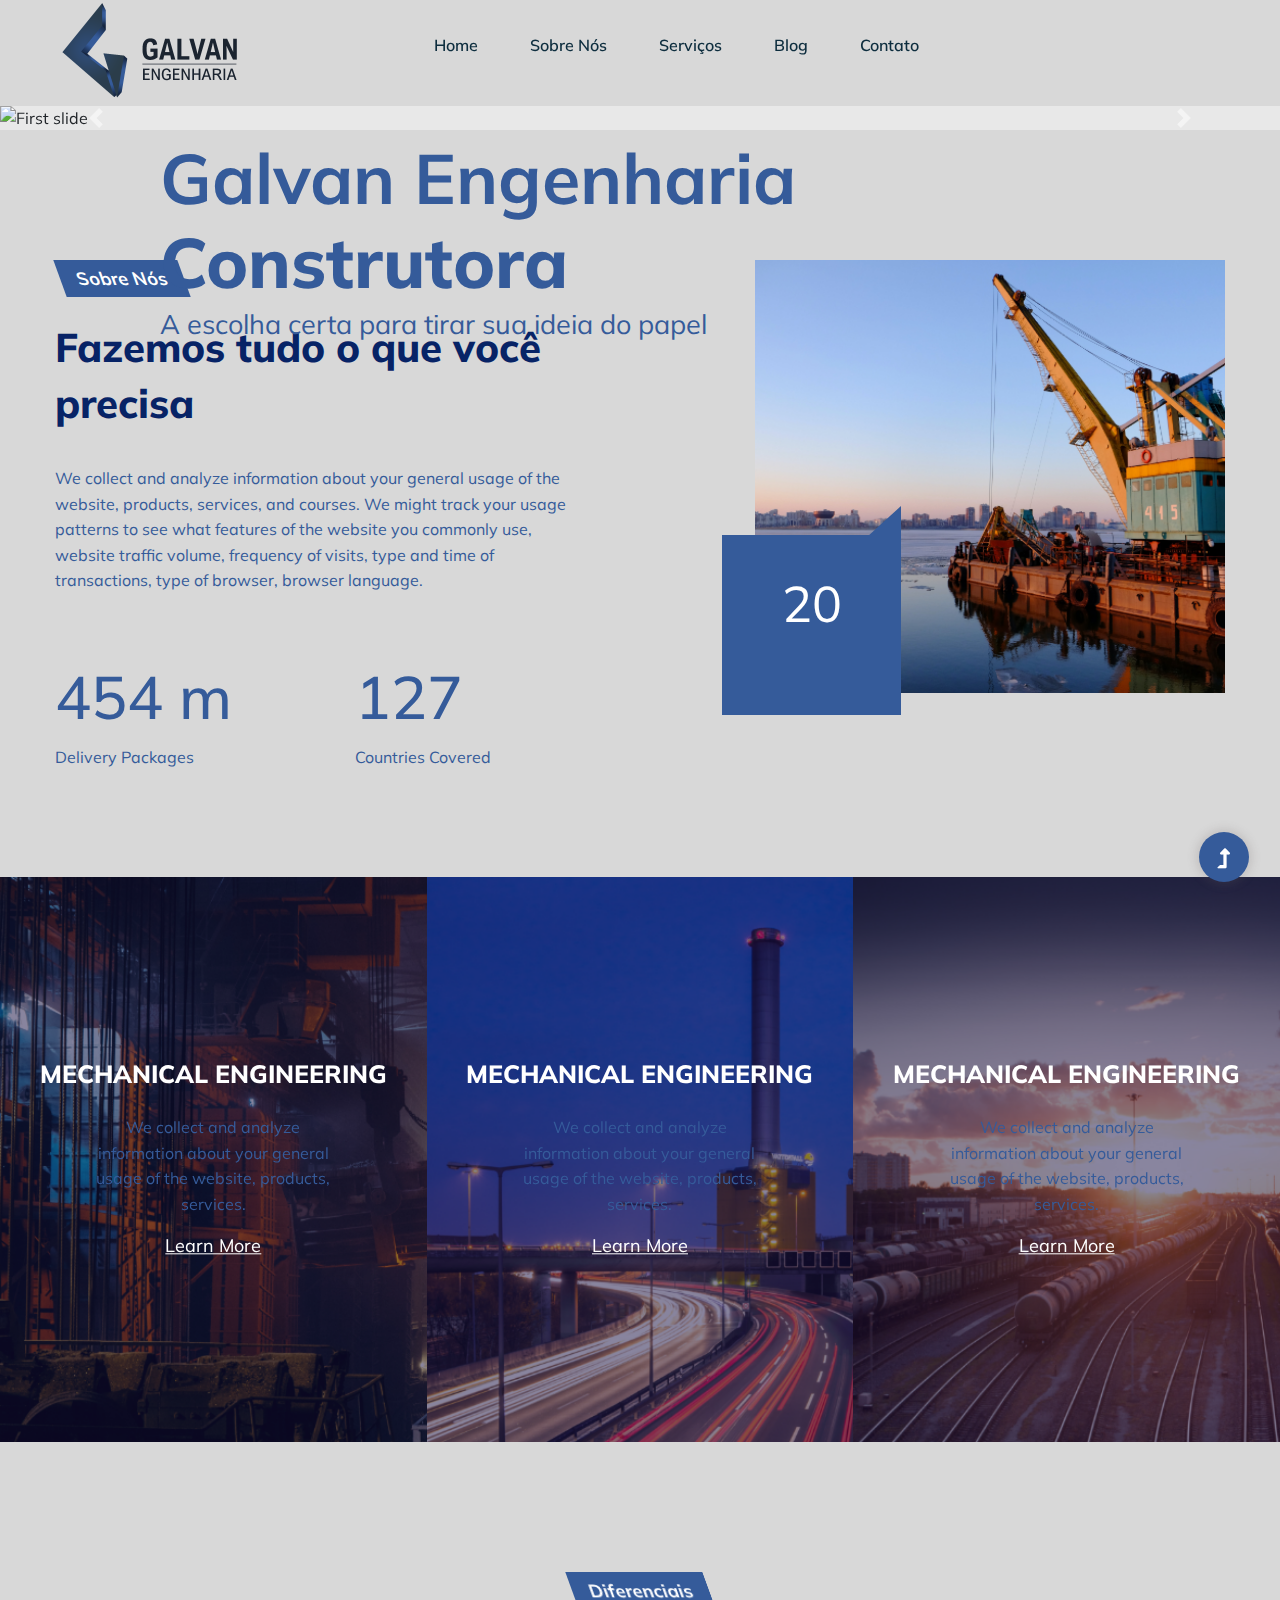
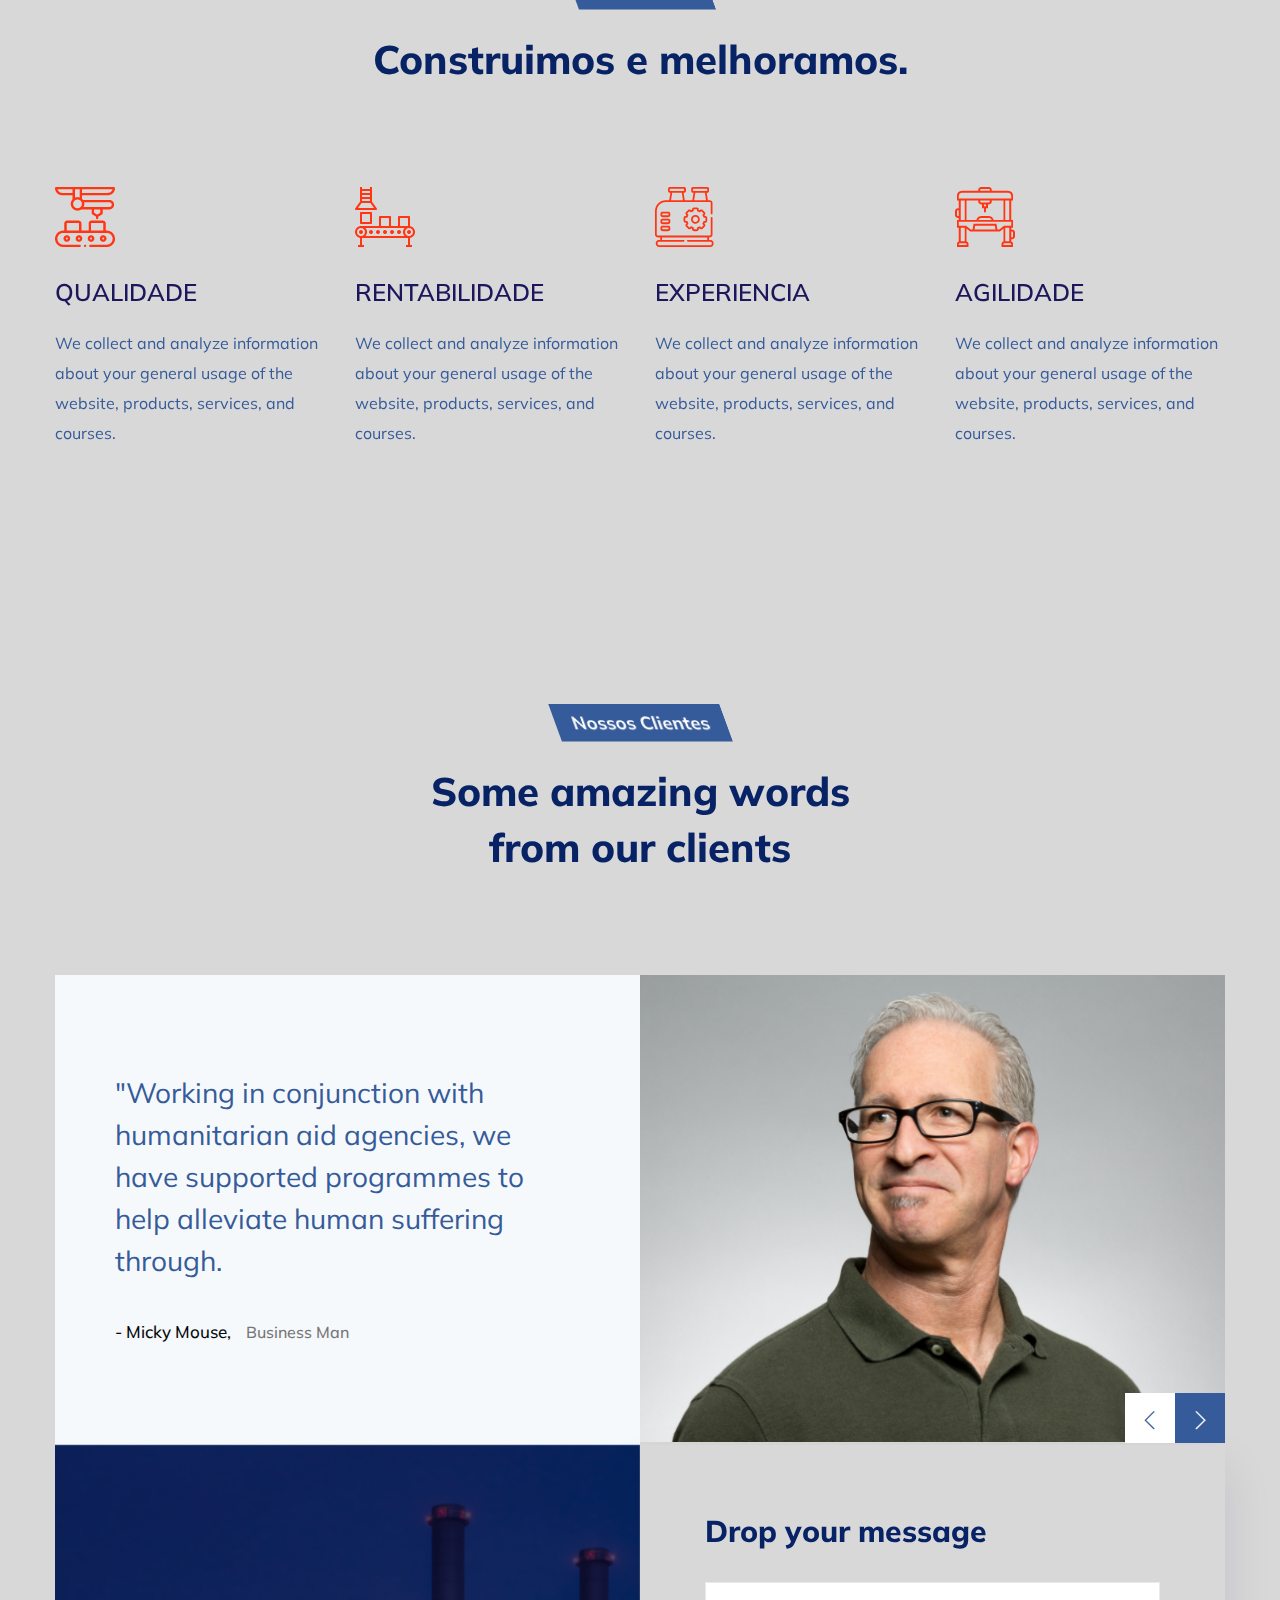
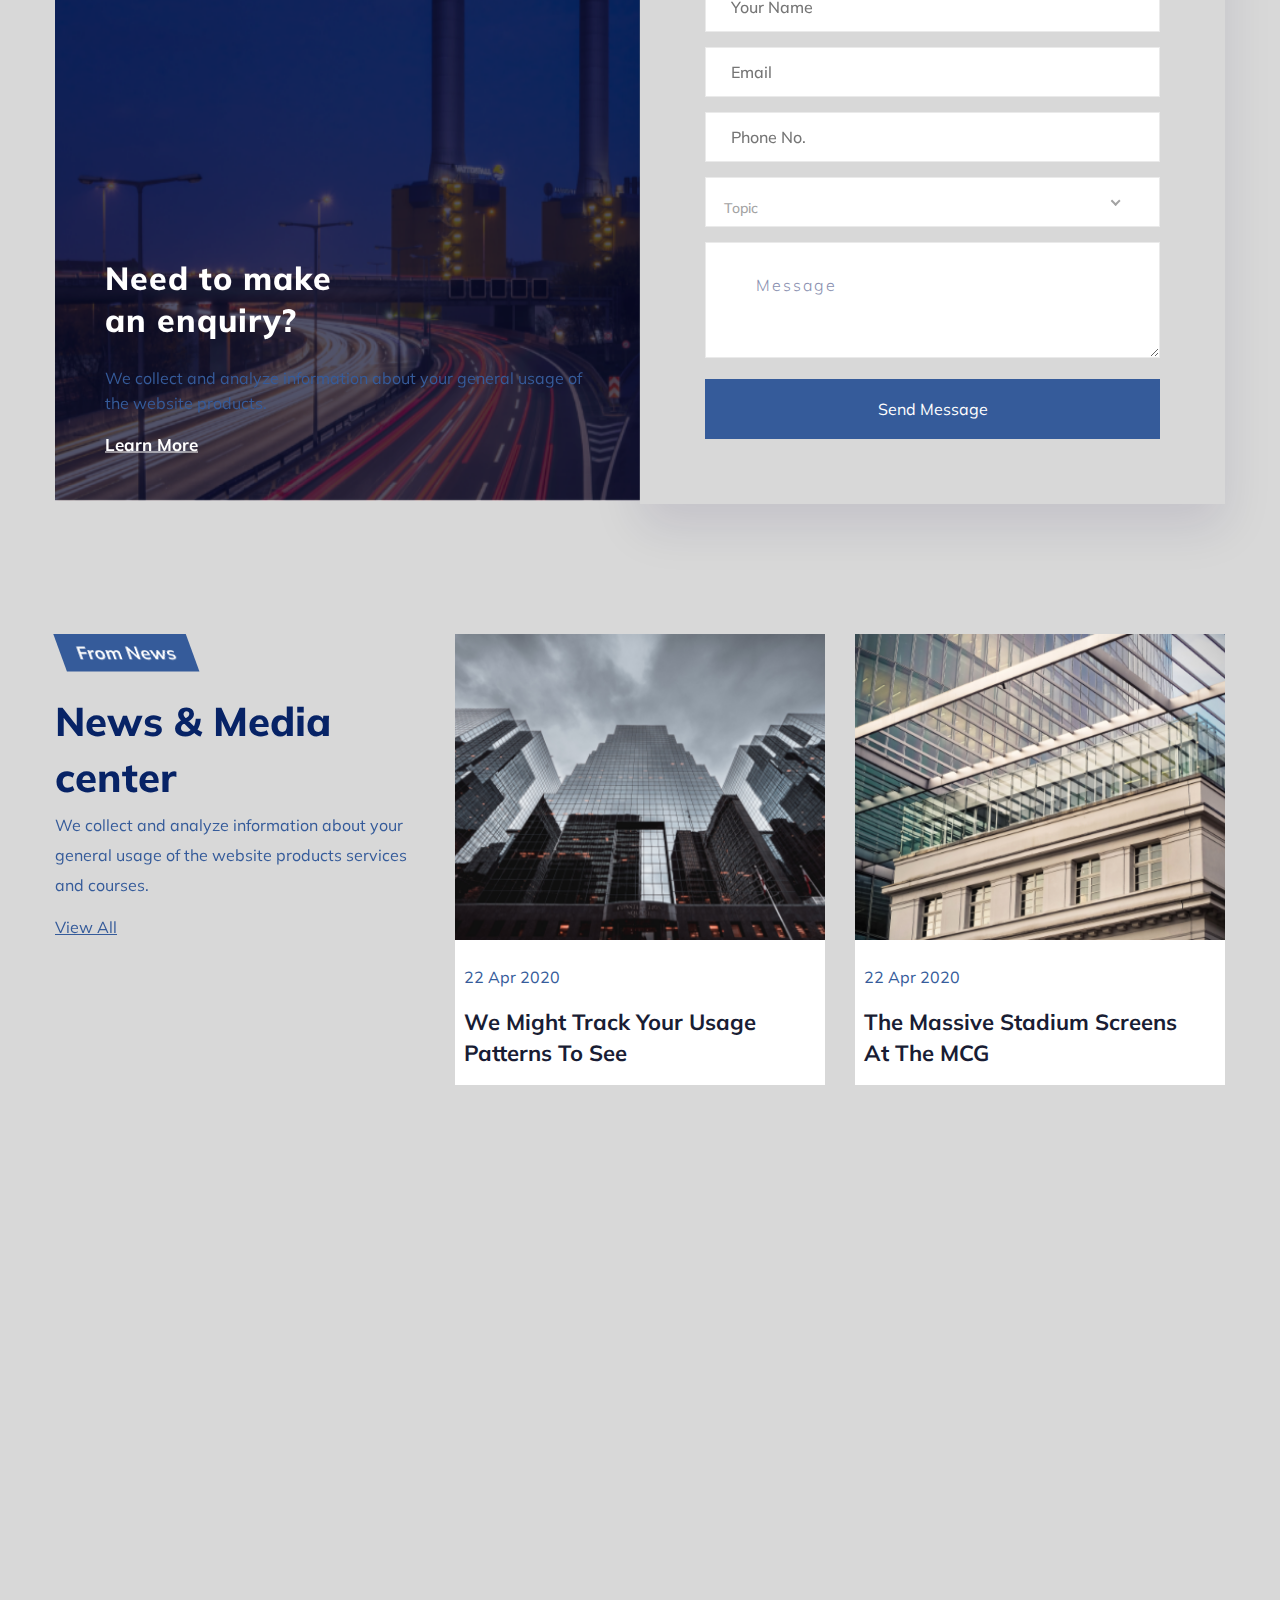
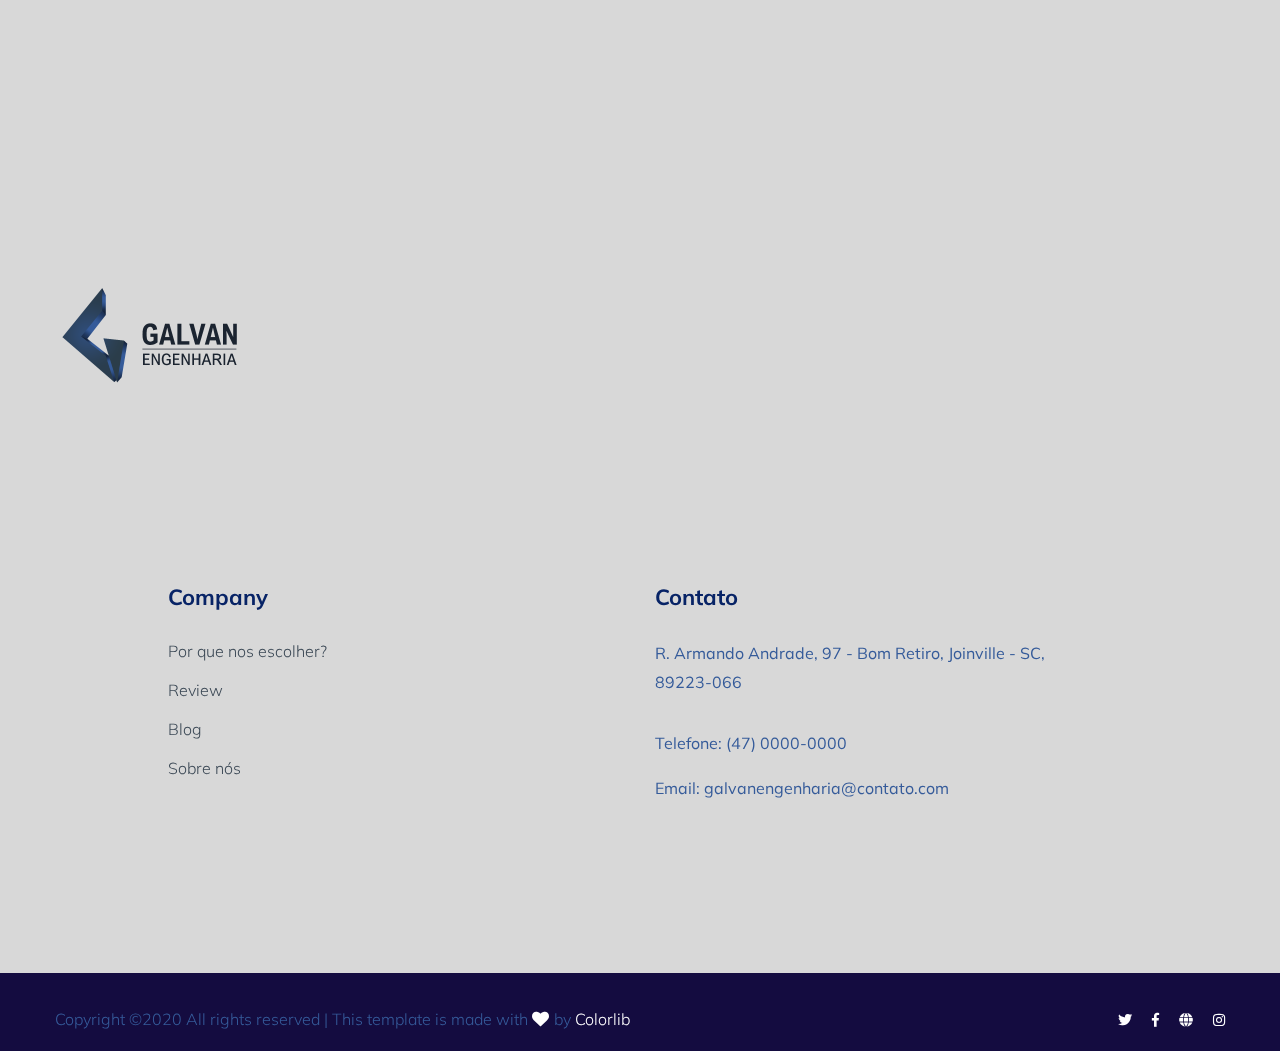
==== index.html @ 01787cfe "first commit" ====
<!doctype html>
<html class="no-js" lang="zxx">

<head>
    <meta charset="utf-8">
    <meta http-equiv="x-ua-compatible" content="ie=edge">
    <title>Industrial | Teamplate</title>
    <meta name="description" content="">
    <meta name="viewport" content="width=device-width, initial-scale=1">
    <link rel="manifest" href="site.webmanifest">
    <link rel="shortcut icon" type="image/x-icon" href="assets/img/favicon.ico">

    <!-- CSS here -->
    <link rel="stylesheet" href="assets/css/bootstrap.min.css">
    <link rel="stylesheet" href="assets/css/owl.carousel.min.css">
    <link rel="stylesheet" href="assets/css/slicknav.css">
    <link rel="stylesheet" href="assets/css/flaticon.css">
    <link rel="stylesheet" href="assets/css/progressbar_barfiller.css">
    <link rel="stylesheet" href="assets/css/gijgo.css">
    <link rel="stylesheet" href="assets/css/animate.min.css">
    <link rel="stylesheet" href="assets/css/animated-headline.css">
    <link rel="stylesheet" href="assets/css/magnific-popup.css">
    <link rel="stylesheet" href="assets/css/fontawesome-all.min.css">
    <link rel="stylesheet" href="assets/css/themify-icons.css">
    <link rel="stylesheet" href="assets/css/slick.css">
    <link rel="stylesheet" href="assets/css/nice-select.css">
    <link rel="stylesheet" href="assets/css/style.css">
    <link rel="stylesheet" href="assets/css/meuCss.css">
</head>

<body>
    <!-- ? Preloader Start -->
    <div id="preloader-active">
        <div class="preloader d-flex align-items-center justify-content-center">
            <div class="preloader-inner position-relative">
                <div class="preloader-circle"></div>
                <div class="preloader-img pere-text">
                    <img src="assets/img/logo/loder.png" alt="">
                </div>
            </div>
        </div>
    </div>
    <!-- Preloader Start -->
    <header>
        <!-- Header Start -->
        <div class="header-area">
            <div class="main-header">
                <!-- <div class="header-top d-none d-lg-block">
                    <div class="container">
                        <div class="col-xl-12">
                            <div class="row d-flex justify-content-between align-items-center">
                                <div class="header-info-left">
                                    <ul>     
                                        <li><i class="fas fa-phone"></i> +880 278 367 367</li>
                                        <li><i class="far fa-envelope"></i>brexitsupport@gmail.com</li>
                                    </ul>
                                </div>
                                <div class="header-info-right">
                                    <a href="#" class="btn">Free Quote <i class="ti-arrow-right"></i></a>
                                </div>
                            </div>
                        </div>
                    </div>
                </div> -->
                <div class="header-bottom header-sticky cinza">
                    <div class="container">
                        <div class="row">
                            <!-- Logo -->
                            <div class="col-xl-2 col-lg-2">
                                <div class="logo">
                                    <a href="index.html"><img src="assets/img/logo-galvan/logo-galvan.png" alt=""></a>
                                </div>
                            </div>
                            <div class="col-xl-9 col-lg-8">
                                <div class="menu-wrapper d-flex align-items-center justify-content-center">
                                    <!-- Main-menu -->
                                    <div class="main-menu d-none d-lg-block">
                                        <nav>
                                            <ul id="navigation">
                                                <li><a href="#">Home</a></li>
                                                <li><a href="#sobre-nos">Sobre nós</a></li>
                                                <li><a href="#servicos">Serviços</a></li>
                                                <!-- <li><a href="project.html">Projetos</a></li> -->
                                                <li><a href="#">Blog</a></li>
                                                <li><a href="#contato">Contato</a></li>
                                            </ul>
                                        </nav>
                                    </div>
                                </div>
                            </div>

                            <!-- Mobile Menu -->
                            <div class="col-12">
                                <div class="mobile_menu d-block d-lg-none"></div>
                            </div>
                        </div>
                    </div>
                </div>
            </div>
        </div>
        <!-- Header End -->
    </header>
    <main id="home">

        <div class="d-flex justify-content-center h-100">

            <div class="galvan w-75 mt-5">
                <div class="hero__caption w-100 letras" id="seletor">
                    <h1 data-animation="fadeInLeft" data-delay="0.2s">Galvan engenharia <span>Construtora</span></h1>
                    <p data-animation="fadeInLeft" data-delay="0.4s">A escolha certa para tirar sua ideia do papel</p>
                </div>     
            </div>

        </div>

        <div id="carouselExampleFade" class="carousel slide carousel-fade h-100" data-ride="carousel">
            <div class="carousel-inner">
                <div class="carousel-item active">
                    <img class="d-block w-100 mx-100" src="https://mdbootstrap.com/img/Photos/Slides/img%20(15).jpg"
                        alt="First slide">
                </div>
                <div class="carousel-item">
                    <img class="d-block w-100 mx-100" src="https://mdbootstrap.com/img/Photos/Slides/img%20(16).jpg"
                        alt="Second slide">
                </div>
                <div class="carousel-item">
                    <img class="d-block w-100 mx-100" src="https://mdbootstrap.com/img/Photos/Slides/img%20(17).jpg"
                        alt="Third slide">
                </div>
            </div>
            <a class="carousel-control-prev" href="#carouselExampleFade" role="button" data-slide="prev">
                <span class="carousel-control-prev-icon" aria-hidden="true"></span>
                <span class="sr-only">Previous</span>
            </a>
            <a class="carousel-control-next" href="#carouselExampleFade" role="button" data-slide="next">
                <span class="carousel-control-next-icon" aria-hidden="true"></span>
                <span class="sr-only">Next</span>
            </a>
        </div>
        <!-- <div class="single-slider slider-height d-flex align-items-center galvan"> -->

        <!-- </div> -->
        <!-- slider Area End-->
        <!--? About 1 Start-->
        <section id="sobre-nos" class="about-low-area section-padding40">
            <div class="container">
                <div class="row justify-content-between">
                    <div class="col-xl-6 col-lg-6 col-md-10">
                        <div class="about-caption mb-50">
                            <!-- Section Tittle -->
                            <div class="section-tittle mb-35">
                                <span class="element">Sobre nós</span>
                                <h2>Fazemos tudo o que você precisa</h2>
                            </div>
                            <p>We collect and analyze information about your general usage of the website, products,
                                services, and courses. We might track your usage patterns to see what features of the
                                website you commonly use, website traffic volume, frequency of visits, type and time of
                                transactions, type of browser, browser language.</p>
                        </div>
                        <div class="row">
                            <div class="col-xl-6 col-lg-6 col-md-6 col-sm-6">
                                <div class="experience">
                                    <span>454 m</span>
                                    <p>Delivery Packages</p>
                                </div>
                            </div>
                            <div class="col-xl-6 col-lg-6 col-md-6 col-sm-6">
                                <div class="experience">
                                    <span>127</span>
                                    <p>Countries Covered</p>
                                </div>
                            </div>
                        </div>
                    </div>
                    <div class="col-xl-5 col-lg-6 col-md-9 offset-md-1 offset-sm-1">
                        <div class="about-right-cap">
                            <div class="about-right-img">
                                <img src="assets/img/gallery/about1.png" alt="">
                            </div>
                            <div class="img-cap">
                                <span>20</span>
                                <p>Years of experience</p>
                            </div>
                        </div>
                    </div>
                </div>
            </div>
        </section>
        <!-- About  End-->
        <!--? Gallery Area Start -->
        <div id="servicos" class="gallery-area">
            <div class="container-fluid p-0 fix">
                <div class="row no-gutters">
                    <div class="col-xl-4 col-lg-4 col-md-6">
                        <div class="single-gallery text-center">
                            <div class="gallery-img" style="background-image: url(assets/img/gallery/gallery1.png);">
                            </div>
                            <div class="thumb-content-box">
                                <div class="thumb-content">
                                    <h3>Mechanical Engineering</h3>
                                    <p>We collect and analyze information about your general usage of the website,
                                        products, services.</p>
                                    <a href="services.html">Learn More</a>
                                </div>
                            </div>
                        </div>
                    </div>
                    <div class="col-xl-4 col-lg-4 col-md-6">
                        <div class="single-gallery no-margin text-center">
                            <div class="gallery-img" style="background-image: url(assets/img/gallery/gallery2.png);">
                            </div>
                            <div class="thumb-content-box">
                                <div class="thumb-content">
                                    <h3>Mechanical Engineering</h3>
                                    <p>We collect and analyze information about your general usage of the website,
                                        products, services.</p>
                                    <a href="services.html">Learn More</a>
                                </div>
                            </div>
                        </div>
                    </div>
                    <div class="col-xl-4 col-lg-4 col-md-6">
                        <div class="single-gallery text-center">
                            <div class="gallery-img" style="background-image: url(assets/img/gallery/gallery3.png);">
                            </div>
                            <div class="thumb-content-box">
                                <div class="thumb-content">
                                    <h3>Mechanical Engineering</h3>
                                    <p>We collect and analyze information about your general usage of the website,
                                        products, services.</p>
                                    <a href="services.html">Learn More</a>
                                </div>
                            </div>
                        </div>
                    </div>
                </div>
            </div>
        </div>
        <!-- Gallery Area End -->
        <!--? Categories Area Start -->
        <div class="categories-area section-padding40 gray-bg cinza">
            <div class="container">
                <div class="row justify-content-center">
                    <div class="col-xl-7 col-lg-8">
                        <div class="section-tittle text-center mb-100">
                            <span class="element">Diferenciais</span>
                            <h2>Construimos e melhoramos.</h2>
                        </div>
                    </div>
                </div>
                <div class="row">
                    <div class="col-lg-3 col-md-6 col-sm-6">
                        <div class="single-cat">
                            <div class="cat-icon">
                                <img src="assets/img/gallery/icon1.png" alt="">
                            </div>
                            <div class="cat-cap">
                                <h5><a href="services.html">Qualidade</a></h5>
                                <p>We collect and analyze information about your general usage of the website, products,
                                    services, and courses.</p>
                            </div>
                        </div>
                    </div>
                    <div class="col-lg-3 col-md-6 col-sm-6">
                        <div class="single-cat">
                            <div class="cat-icon">
                                <img src="assets/img/gallery/icon2.png" alt="">
                            </div>
                            <div class="cat-cap">
                                <h5><a href="services.html">Rentabilidade</a></h5>
                                <p>We collect and analyze information about your general usage of the website, products,
                                    services, and courses.</p>
                            </div>
                        </div>
                    </div>
                    <div class="col-lg-3 col-md-6 col-sm-6">
                        <div class="single-cat">
                            <div class="cat-icon">
                                <img src="assets/img/gallery/icon3.png" alt="">
                            </div>
                            <div class="cat-cap">
                                <h5><a href="services.html">Experiencia</a></h5>
                                <p>We collect and analyze information about your general usage of the website, products,
                                    services, and courses.</p>
                            </div>
                        </div>
                    </div>
                    <div class="col-lg-3 col-md-6 col-sm-6">
                        <div class="single-cat">
                            <div class="cat-icon">
                                <img src="assets/img/gallery/icon4.png" alt="">
                            </div>
                            <div class="cat-cap">
                                <h5><a href="services.html">Agilidade</a></h5>
                                <p>We collect and analyze information about your general usage of the website, products,
                                    services, and courses.</p>
                            </div>
                        </div>
                    </div>
                </div>
            </div>
        </div>
        <!-- cat End -->
        <!-- Services Area start -->

        <!-- Services Area End -->
        <!-- Want To work -->

        <!-- Want To work End -->
        <!-- Contact form Start -->
        <div class="contact-form testimonial-area section-padding40 mb-40">
            <div class="container">
                <!-- Section Tittle -->
                <div class="row justify-content-center">
                    <div class="col-xl-5 col-lg-6 col-md-8 col-sm-10">
                        <div class="section-tittle text-center mb-100">
                            <span class="element">Nossos clientes</span>
                            <h2>Some amazing words from our clients</h2>
                        </div>
                    </div>
                </div>
                <div class="row no-gutters">
                    <div class="col-lg-6 col-md-12">
                        <!-- Testimonial Start -->
                        <div class="h1-testimonial-active">
                            <!-- Single Testimonial -->
                            <div class="single-testimonial">
                                <div class="testimonial-caption">
                                    <p>"Working in conjunction with humanitarian aid agencies, we have supported
                                        programmes to help alleviate human suffering through.</p>
                                    <div class="rattiong-caption">
                                        <span>- Micky Mouse,<span>Business Man</span> </span>
                                    </div>
                                </div>
                            </div>
                            <!-- Single Testimonial -->
                            <div class="single-testimonial">
                                <div class="testimonial-caption">
                                    <p>"Working in conjunction with humanitarian aid agencies, we have supported
                                        programmes to help alleviate human suffering through.</p>
                                    <div class="rattiong-caption">
                                        <span>- Micky Mouse,<span>Business Man</span> </span>
                                    </div>
                                </div>
                            </div>
                        </div>
                    </div>
                    <div class="col-lg-6 col-md-12">
                        <!-- slider -->
                        <div class="single-man-slider">
                            <div class="man-slider-active">
                                <div class="single-mam-img">
                                    <img src="assets/img/gallery/man1.png" alt="">
                                </div>
                                <div class="single-mam-img">
                                    <img src="assets/img/gallery/man1.png" alt="">
                                </div>
                                <div class="single-mam-img">
                                    <img src="assets/img/gallery/man1.png" alt="">
                                </div>
                                <div class="single-mam-img">
                                    <img src="assets/img/gallery/man1.png" alt="">
                                </div>
                            </div>
                        </div>
                    </div>
                    <div class="col-lg-6 col-md-12">
                        <!-- galary -->
                        <div class="single-gallery">
                            <div class="gallery-img" style="background-image: url(assets/img/gallery/gallery2.png);">
                            </div>
                            <div class="thumb-content-box">
                                <div class="thumb-content">
                                    <h3><a href="#">Need to make<br> an enquiry?</a></h3>
                                    <p>We collect and analyze information about your general usage of the website
                                        products.</p>
                                    <a href="services.html">Learn More</a>
                                </div>
                            </div>
                        </div>
                    </div>
                    <div class="col-lg-6 col-md-12">
                        <!-- contact-form -->
                        <div class="form-wrapper">
                            <div class="row ">
                                <div class="col-xl-12">
                                    <div class="section-tittle section-tittle2 mb-30">
                                        <h2>Drop your message</h2>
                                    </div>
                                </div>
                            </div>
                            <form id="contact-form" action="#" method="POST">
                                <div class="row">
                                    <div class="col-lg-12 col-md-6">
                                        <div class="form-box user-icon mb-15">
                                            <input type="text" name="name" placeholder="Your Name">
                                        </div>
                                    </div>
                                    <div class="col-lg-12 col-md-6">
                                        <div class="form-box email-icon mb-15">
                                            <input type="text" name="email" placeholder="Email">
                                        </div>
                                    </div>
                                    <div class="col-lg-12 col-md-6">
                                        <div class="form-box email-icon mb-15">
                                            <input type="text" name="email" placeholder="Phone no.">
                                        </div>
                                    </div>
                                    <div class="col-lg-12 col-md-6 mb-15">
                                        <div class="select-itms">
                                            <select name="select" id="select2">
                                                <option value="">Topic</option>
                                                <option value="">Topic one</option>
                                                <option value="">Topic Two</option>
                                                <option value="">Topic Three</option>
                                            </select>
                                        </div>
                                    </div>
                                    <div class="col-lg-12">
                                        <div class="form-box message-icon mb-15">
                                            <textarea name="message" id="message" placeholder="Message"></textarea>
                                        </div>
                                        <div class="submit-info">
                                            <button class="submit-btn2" type="submit">Send Message</button>
                                        </div>
                                    </div>
                                </div>
                            </form>
                        </div>
                    </div>
                </div>
            </div>
        </div>
        <!-- Contact form End -->
        <!--? Blog Area Start -->
        <section class="home-blog-area pb-bottom">
            <div class="container">
                <div class="row">
                    <div class="col-lg-4 col-md-6">
                        <div class="section-tittle mb-100">
                            <span class="element">From News</span>
                            <h2>News & Media center</h2>
                            <p>We collect and analyze information about your general usage of the website products
                                services and courses.</p>
                            <a href="blog_details.html" class="all-btn">View All</a>
                        </div>
                    </div>
                    <div class="col-lg-4 col-md-6">
                        <div class="home-blog-single mb-30">
                            <div class="blog-img-cap">
                                <div class="blog-img">
                                    <img src="assets/img/gallery/home-blog1.png" alt="">
                                </div>
                                <div class="blog-cap">
                                    <p>22 Apr 2020</p>
                                    <h3><a href="blog_details.html">We might track your usage patterns to see</a></h3>
                                </div>
                            </div>
                        </div>
                    </div>
                    <div class="col-lg-4 col-md-6">
                        <div class="home-blog-single mb-30">
                            <div class="blog-img-cap">
                                <div class="blog-img">
                                    <img src="assets/img/gallery/home-blog2.png" alt="">
                                </div>
                                <div class="blog-cap">
                                    <p>22 Apr 2020</p>
                                    <h3><a href="blog_details.html">The massive stadium screens at the MCG</a></h3>
                                </div>
                            </div>
                        </div>
                    </div>
                </div>
            </div>
        </section>
        <!-- Blog Area End -->
        <!--?  Map Area start  -->
        <section id="contato" class="Map-area">
            <div class="d-none d-sm-block">
                <iframe
                    src="https://www.google.com/maps/embed?pb=!1m14!1m8!1m3!1d14311.949148937918!2d-48.846304!3d-26.262076!3m2!1i1024!2i768!4f13.1!3m3!1m2!1s0x0%3A0x79b31d12daca6e62!2sGalvan%20Engenharia!5e0!3m2!1spt-BR!2sbr!4v1598886171632!5m2!1spt-BR!2sbr"
                    width="100%" height="600" frameborder="0" style="border:0;" allowfullscreen="" aria-hidden="false"
                    tabindex="0"></iframe>
            </div>
        </section>
        <!-- Map Area End -->
        <!-- Want To work 2-->
        <section class="wantToWork-area">
            <div class="container">
                <div class="wants-wrapper w-padding3">
                    <div class="row align-items-center justify-content-between">
                        <div class="col-xl-3 col-lg-3 col-md-3">
                            <div class="wantToWork-caption wantToWork-caption2">
                                <div class="logo">
                                    <img src="assets/img/logo-galvan/logo-galvan.png" alt="">
                                </div>
                            </div>
                        </div>
                    </div>
                </div>
            </div>
        </section>
        <!-- Want To work End 2-->
    </main>
    <footer>
        <!-- Footer Start-->
        <div class="footer-area footer-padding cinza">
            <div class="container">
                <div class="row d-flex justify-content-center mx-auto">
                    <div class="col-5">
                        <div class="single-footer-caption mb-50">
                            <div class="footer-tittle">
                                <h4>Company</h4>
                                <ul>
                                    <li><a href="#sobre-nos">Por que nos escolher?</a></li>
                                    <li><a href="#">Review</a></li>
                                    <li><a href="#">Blog</a></li>
                                    <li><a href="#sobre-nos">Sobre nós</a></li>
                                </ul>
                            </div>
                        </div>
                    </div>
                    <div class="col-5">
                        <div class="single-footer-caption mb-50">
                            <div class="footer-tittle">
                                <h4>Contato</h4>
                                <div class="footer-pera">
                                    <p class="info1">R. Armando Andrade, 97 - Bom Retiro, Joinville - SC, 89223-066</p>
                                </div>
                            </div>
                            <div class="footer-number">
                                <p>Telefone: (47) 0000-0000</p>
                                <p>Email: galvanengenharia@contato.com</p>
                            </div>
                        </div>
                    </div>

                </div>
            </div>
        </div>
        <!-- footer-bottom area -->
        <div class="footer-bottom-area">
            <div class="container">
                <div class="footer-border">
                    <div class="row d-flex justify-content-between align-items-center">
                        <div class="col-xl-9 col-lg-8">
                            <div class="footer-copy-right">
                                <!-- Link back to Colorlib can't be removed. Template is licensed under CC BY 3.0. -->
                                </p>
                                <p>Copyright ©2020 All rights reserved | This template is made with <i
                                        class="fa fa-heart" aria-hidden="true"></i> by <a href="https://colorlib.com/"
                                        target="_blank">Colorlib</a></p>
                            </div>
                        </div>
                        <div class="col-xl-3 col-lg-4">
                            <!-- Footer Social -->
                            <div class="footer-social f-right">
                                <a href="#"><i class="fab fa-twitter"></i></a>
                                <a href="https://bit.ly/sai4ull"><i class="fab fa-facebook-f"></i></a>
                                <a href="#"><i class="fas fa-globe"></i></a>
                                <a href="#"><i class="fab fa-instagram"></i></a>
                            </div>
                        </div>
                    </div>
                </div>
            </div>
        </div>
        <!-- Footer End-->
    </footer>
    <!--? Search model Begin -->
    <div class="search-model-box">
        <div class="h-100 d-flex align-items-center justify-content-center">
            <div class="search-close-btn">+</div>
            <form class="search-model-form">
                <input type="text" id="search-input" placeholder="Searching key.....">
            </form>
        </div>
    </div>
    <!-- Search model end -->
    <!-- Scroll Up -->
    <div id="back-top">
        <a title="Go to Top" href="#"> <i class="fas fa-level-up-alt"></i></a>
    </div>

    <!-- JS here -->

    <script src="./assets/js/vendor/modernizr-3.5.0.min.js"></script>
    <!-- Jquery, Popper, Bootstrap -->
    <script src="./assets/js/vendor/jquery-1.12.4.min.js"></script>
    <script src="./assets/js/popper.min.js"></script>
    <script src="./assets/js/bootstrap.min.js"></script>
    <!-- Jquery Mobile Menu -->
    <script src="./assets/js/jquery.slicknav.min.js"></script>

    <!-- Jquery Slick , Owl-Carousel Plugins -->
    <script src="./assets/js/owl.carousel.min.js"></script>
    <script src="./assets/js/slick.min.js"></script>
    <!-- One Page, Animated-HeadLin -->
    <script src="./assets/js/wow.min.js"></script>
    <script src="./assets/js/animated.headline.js"></script>
    <script src="./assets/js/jquery.magnific-popup.js"></script>

    <!-- Date Picker -->
    <script src="./assets/js/gijgo.min.js"></script>
    <!-- Nice-select, sticky -->
    <script src="./assets/js/jquery.nice-select.min.js"></script>
    <script src="./assets/js/jquery.sticky.js"></script>
    <!-- Progress -->
    <script src="./assets/js/jquery.barfiller.js"></script>

    <!-- counter , waypoint,Hover Direction -->
    <script src="./assets/js/jquery.counterup.min.js"></script>
    <script src="./assets/js/waypoints.min.js"></script>
    <script src="./assets/js/jquery.countdown.min.js"></script>
    <script src="./assets/js/hover-direction-snake.min.js"></script>

    <!-- contact js -->
    <script src="./assets/js/contact.js"></script>
    <script src="./assets/js/jquery.form.js"></script>
    <script src="./assets/js/jquery.validate.min.js"></script>
    <script src="./assets/js/mail-script.js"></script>
    <script src="./assets/js/jquery.ajaxchimp.min.js"></script>

    <!-- Jquery Plugins, main Jquery -->
    <script src="./assets/js/plugins.js"></script>
    <script src="./assets/js/main.js"></script>


</body>

</html>
---- assets/css/flaticon.css ----
/*
  	Flaticon icon font: Flaticon
  	Creation date: 03/06/2020 12:20
  	*/

@font-face {
  font-family: "Flaticon";
  src: url("../fonts/Flaticon.eot");
  src: url("../fonts/Flaticon.eot?#iefix") format("embedded-opentype"),
       url("../fonts/Flaticon.woff2") format("woff2"),
       url("../fonts/Flaticon.woff") format("woff"),
       url("../fonts/Flaticon.ttf") format("truetype"),
       url("../fonts/Flaticon.svg#Flaticon") format("svg");
  font-weight: normal;
  font-style: normal;
}

@media screen and (-webkit-min-device-pixel-ratio:0) {
  @font-face {
    font-family: "Flaticon";
    src: url("../fonts/Flaticon.svg#Flaticon") format("svg");
  }
}

[class^="flaticon-"]:before, [class*=" flaticon-"]:before,
[class^="flaticon-"]:after, [class*=" flaticon-"]:after {   
  font-family: Flaticon;
font-style: normal;
}

.flaticon-null:before { content: "\f100"; }
.flaticon-null-1:before { content: "\f101"; }
.flaticon-null-2:before { content: "\f102"; }
.flaticon-null-3:before { content: "\f103"; }
---- assets/css/progressbar_barfiller.css ----
/* Custom Code skills */
.single-skill{
  display: flex;
}

.single-skill span {
	color: #79838b;
	font-size: 13px;
	font-weight: 300;
	letter-spacing: 0;
	margin-bottom: 14px;
	display: block;
}
.single-skill .bar-progress {
	width: 100%;
}
.single-skill .bar-title {
  width: 20%;
  margin-bottom: 19px;
}

.skills-content {
  padding-top: 200px;
  padding-left: 70px;
}

.skills-shape-bg {
  height: 651px;
  width: 868px;
  position: absolute;
  content: "";
  border: 2px solid #4d4d4d;
  left: 40%;
  top: 255px;
}

.skills-shape-bg::before {
  position: absolute;
  content: "";
  height: 465px;
  width: 300px;
  border: 2px solid #4d4d4d;
  left: -35%;
  top: 50%;
  transform: translateY(-50%);
  border-right: 0;
}



/* Default */
.barfiller {
	width: 100%;
	height: 10px;
	background: #f6f9fc;
  position: relative;
  border-radius: 5px;
}

.barfiller .fill {
  display: block;
  position: relative;
  width: 0px;
  height: 100%;
  background: #333;
  z-index: 1;
  border-radius: 5px;
}

.barfiller .tipWrap { display: none; }

.barfiller .tip {
  margin-top: -28px;
  padding: 2px 4px;
  font-size: 16px;
  color: #09cc7f;
  left: 0px;
  position: absolute;
  z-index: 2;
  background: transparent;
  font-weight: 800;
}

.barfiller .tip:after {
  border: solid;
  border-color: rgba(0,0,0,.8) transparent;
  border-width: 6px 6px 0 6px;
  content: "";
  display: block;
  position: absolute;
  left: 9px;
  top: 100%;
  z-index: 9;
  display: none;
  
}
---- assets/css/gijgo.css ----
.gj-button {
    background-color: #f5f5f5;
    border: 1px solid #ddd;
    color: #000;
    border-radius: 3px;
    padding: 6px 10px;
    cursor: pointer;
}

.gj-unselectable {
    -webkit-touch-callout: none;
    -webkit-user-select: none;
    -khtml-user-select: none;
    -moz-user-select: none;
    -ms-user-select: none;
    user-select: none;
}

.gj-row {
    display: -webkit-box;
    display: -ms-flexbox;
    display: flex;
    -ms-flex-wrap: wrap;
    flex-wrap: wrap;
}

.gj-margin-left-5 {
    margin-left: 5px;
}

.gj-margin-left-10 {
    margin-left: 10px;
}

.gj-width-full {
    width: 100%;
}

.gj-cursor-pointer {
    cursor: pointer;
}

.gj-text-align-center {
    text-align: center;
}

.gj-font-size-16 {
    font-size: 16px;
}

.gj-hidden {
    display: none;
}

/** Material Design */
.gj-button-md {
    background: 0 0;
    border: none;
    border-radius: 2px;
    color: rgba(0, 0, 0, 0.87);
    position: relative;
    height: 36px;
    margin: 0;
    min-width: 64px;
    padding: 0 16px;
    display: inline-block;
    font-family: "Roboto","Helvetica","Arial",sans-serif;
    font-size: 1rem;
    font-weight: 500;
    text-transform: uppercase;
    letter-spacing: 0;
    overflow: hidden;
    will-change: box-shadow;
    transition: box-shadow .2s cubic-bezier(.4,0,1,1),background-color .2s cubic-bezier(.4,0,.2,1),color .2s cubic-bezier(.4,0,.2,1);
    outline: none;
    cursor: pointer;
    text-decoration: none;
    text-align: center;
    line-height: 36px;
    vertical-align: middle;
    overflow: hidden;
    -webkit-user-select: none;
    -moz-user-select: none;
    -ms-user-select: none;
    user-select: none;
}

.gj-button-md:hover {
    background-color: rgba(158,158,158,.2);
}

.gj-button-md:disabled {
    color: rgba(0,0,0,.26);
    background: 0 0;
}

.gj-button-md .material-icons,
.gj-button-md .gj-icon {
    vertical-align: middle;
    /*font-size: 1.3rem;
    margin-right: 4px;*/
}

.gj-button-md.gj-button-md-icon {
    width: 24px;
    height: 31px;
    min-width: 24px;
    padding: 0px;
    display: table;
}

.gj-button-md.gj-button-md-icon .material-icons,
.gj-button-md.gj-button-md-icon .gj-icon {
    display: table-cell;
    margin-right: 0px;
    width: 24px;
    height: 24px;
}

.gj-button-md.active {
    background-color: rgba(158,158,158,.4);
}

.gj-button-md-group {
    position: relative;
    display: inline-block;
    vertical-align: middle;
}
.gj-textbox-md {
	/* border: none; */
	/* border-bottom: 1px solid rgba(0,0,0,.42); */
	display: block;
	font-family: "Helvetica","Arial",sans-serif;
	font-size: 16px;
	line-height: 16px;
	/* padding: 4px 0px; */
	margin: 0;
	/* width: 100%; */
	background: 0 0;
	/* text-align: ; */
	color: rgba(0,0,0,.87);
	padding-left: 44px;
	border: 1px solid #dca73a;
	/* padding: 15px 15px; */
	/* text-align: center; */
	width: 177px;
	height: 55px;
	border-radius: 5px;
}
.gj-textbox-md:focus,
.gj-textbox-md:active {
    /* border-bottom: 2px solid rgba(0,0,0,.42); */
    outline: none;
}

.gj-textbox-md::placeholder {
    color: #8e8e8e;
}

.gj-textbox-md:-ms-input-placeholder {
    color: #8e8e8e;
}

.gj-textbox-md::-ms-input-placeholder {
    color: #8e8e8e;
}

.gj-md-spacer-24 {
    min-width: 24px;
    width: 24px;
    display: inline-block;
}

.gj-md-spacer-32 {
    min-width: 32px;
    width: 32px;
    display: inline-block;
}

.gj-modal {
    position: fixed;
    top: 0;
    right: 0;
    bottom: 0;
    left: 0;
    z-index: 1203;
    display: none;
    overflow: hidden;
    -webkit-overflow-scrolling: touch;
    outline: 0;
    background-color: rgba(0, 0, 0, 0.54118);
    transition: 200ms ease opacity;
    will-change: opacity;
}

/* List */
ul.gj-list li [data-role="wrapper"] {
    display: table;
    width: 100%;
}

ul.gj-list li [data-role="checkbox"] {
    display: table-cell;
    vertical-align:middle;
    text-align:center;
}

ul.gj-list li [data-role="image"] {
    display: table-cell;
    vertical-align:middle;
    text-align:center;
}

ul.gj-list li [data-role="display"] {
    display: table-cell;
    vertical-align:middle;
    cursor: pointer;
}

ul.gj-list li [data-role="display"]:empty:before {
  content: "\200b"; /* unicode zero width space character */
}

/* List - Bootstrap */
ul.gj-list-bootstrap {
    padding-left: 0px;
    margin-bottom: 0px;
}

ul.gj-list-bootstrap li {
    padding: 0px;
}

ul.gj-list-bootstrap li [data-role="wrapper"] {
    padding: 0px 10px;
}

ul.gj-list-bootstrap li [data-role="checkbox"] {
    width: 24px;
    padding: 3px;
}

ul.gj-list-bootstrap li [data-role="image"] {
    width: 24px;
    height: 24px;
}

ul.gj-list-bootstrap li [data-role="display"] {
    padding: 8px 0px 8px 4px;
}

.list-group-item.active ul li, .list-group-item.active:focus ul li, .list-group-item.active:hover ul li {
    text-shadow: none;
    color:initial;
}

/* List - Material Design */
ul.gj-list-md {
    padding: 0px;
    list-style: none;
    list-style-type: none;
    line-height: 24px;
    letter-spacing: 0;
    color: #616161; /* Gray 700 */
}

ul.gj-list-md li {
    display: list-item;
    list-style-type: none;
    padding: 0px;
    min-height: unset;
    box-sizing: border-box;
    align-items: center;
    cursor: default;
    overflow: hidden;

    font-family: "Roboto","Helvetica","Arial",sans-serif;
    font-size: 16px;
    font-weight: 400;
    letter-spacing: .04em;
    line-height: 1;
    
    -webkit-flex-direction: row;
    -ms-flex-direction: row;
    flex-direction: row;
    -webkit-flex-wrap: nowrap;
    -ms-flex-wrap: nowrap;
    flex-wrap: nowrap;
}

ul.gj-list-md li [data-role="checkbox"] {
    height: 24px;
    width: 24px;
}

ul.gj-list-md li [data-role="image"] {
    height: 24px;
    width: 24px;
}

ul.gj-list-md li [data-role="display"] {
    padding: 8px 0px 8px 5px;
    order: 0;
    flex-grow: 2;
    text-decoration: none;
    box-sizing: border-box;
    align-items: center;
    text-align: left;
    color: rgba(0,0,0,.87);
}

ul.gj-list-md li.disabled>[data-role="wrapper"]>[data-role="display"] {
    color: #9E9E9E; /* Gray 500 */
}

.gj-list-md-active {
    background: #e0e0e0;
    color: #3f51b5;
}


/* Picker */
.gj-picker {
    position: absolute;
    z-index: 1203;
    background-color: #fff;
}

.gj-picker .selected {
    color: #fff;
}

/* Material Design */
.gj-picker-md {
    font-family: "Roboto","Helvetica","Arial",sans-serif;
    font-size: 16px;
    font-weight: 400;
    letter-spacing: .04em;
    line-height: 1;
    color: rgba(0,0,0,.87);
    border: 1px solid #E0E0E0;
}

.gj-modal .gj-picker-md {
    border: 0px;
}

.gj-picker-md [role="header"] {
    color: rgba(255, 255, 255, 0.54);
    display: flex;
    background: #2196f3;
    align-items: baseline;
    user-select: none;
    justify-content: center;
}

.gj-picker-md [role="footer"] {
    float: right;
    padding: 10px;
}

.gj-picker-md [role="footer"] button.gj-button-md {
    color: #2196f3;
    font-weight: bold;
    font-size: 13px;
}

/* Bootstrap */
.gj-picker-bootstrap {
    border-radius: 4px;
    border: 1px solid #E0E0E0;
}

.gj-picker-bootstrap .selected {
    color: #888;
}

.gj-picker-bootstrap [role="header"] {
    background: #eee;
    color: #AAA;
}
@font-face {
    font-family: 'gijgo-material';
    src: url('../fonts/gijgo-material.eot?235541');
    src: url('../fonts/gijgo-material.eot?235541#iefix') format('embedded-opentype'), url('../fonts/gijgo-material.ttf?235541') format('truetype'), url('../fonts/gijgo-material.woff?235541') format('woff'), url('../fonts/gijgo-material.svg?235541#gijgo-material') format('svg');
    font-weight: normal;
    font-style: normal;
}

.gj-icon {
    /* use !important to prevent issues with browser extensions that change fonts */
    font-family: 'gijgo-material' !important;
    font-size: 24px;
    speak: none;
    font-style: normal;
    font-weight: normal;
    font-variant: normal;
    text-transform: none;
    line-height: 1;
    /* Enable Ligatures ================ */
    letter-spacing: 0;
    -webkit-font-feature-settings: "liga";
    -moz-font-feature-settings: "liga=1";
    -moz-font-feature-settings: "liga";
    -ms-font-feature-settings: "liga" 1;
    font-feature-settings: "liga";
    -webkit-font-variant-ligatures: discretionary-ligatures;
    font-variant-ligatures: discretionary-ligatures;
    /* Better Font Rendering =========== */
    -webkit-font-smoothing: antialiased;
    -moz-osx-font-smoothing: grayscale;
}

.gj-icon.undo:before {
    content: "\e900";
}

.gj-icon.vertical-align-top:before {
    content: "\e901";
}

.gj-icon.vertical-align-center:before {
    content: "\e902";
}

.gj-icon.vertical-align-bottom:before {
    content: "\e903";
}

.gj-icon.arrow-dropup:before {
    content: "\e904";
}

.gj-icon.clock:before {
    content: "\e905";
}

.gj-icon.refresh:before {
    content: "\e906";
}

.gj-icon.last-page:before {
    content: "\e907";
}

.gj-icon.first-page:before {
    content: "\e908";
}

.gj-icon.cancel:before {
    content: "\e909";
}

.gj-icon.clear:before {
    content: "\e90a";
}

.gj-icon.check-circle:before {
    content: "\e90b";
}

.gj-icon.delete:before {
    content: "\e90c";
}

.gj-icon.arrow-upward:before {
    content: "\e90d";
}

.gj-icon.arrow-forward:before {
    content: "\e90e";
}

.gj-icon.arrow-downward:before {
    content: "\e90f";
}

.gj-icon.arrow-back:before {
    content: "\e910";
}

.gj-icon.list-numbered:before {
    content: "\e911";
}

.gj-icon.list-bulleted:before {
    content: "\e912";
}

.gj-icon.indent-increase:before {
    content: "\e913";
}

.gj-icon.indent-decrease:before {
    content: "\e914";
}

.gj-icon.redo:before {
    content: "\e915";
}

.gj-icon.align-right:before {
    content: "\e916";
}

.gj-icon.align-left:before {
    content: "\e917";
}

.gj-icon.align-justify:before {
    content: "\e918";
}

.gj-icon.align-center:before {
    content: "\e919";
}

.gj-icon.strikethrough:before {
    content: "\e91a";
}

.gj-icon.italic:before {
    content: "\e91b";
}

.gj-icon.underlined:before {
    content: "\e91c";
}

.gj-icon.bold:before {
    content: "\e91d";
}

.gj-icon.arrow-dropdown:before {
    content: "\e91e";
}

.gj-icon.done:before {
    content: "\e91f";
}

.gj-icon.pencil:before {
    content: "\e920";
}

.gj-icon.minus:before {
    content: "\e921";
}

.gj-icon.plus:before {
    content: "\e922";
}

.gj-icon.chevron-up:before {
    content: "\e923";
}

.gj-icon.chevron-right:before {
    content: "\e924";
}

.gj-icon.chevron-down:before {
    content: "\e925";
}

.gj-icon.chevron-left:before {
    content: "\e926";
}

.gj-icon.event:before {
    content: "\e927";
}
.gj-draggable {
    cursor: move;
}
.gj-resizable-handle {
    position: absolute;
    font-size: 0.1px;
    display: block;
    -ms-touch-action: none;
    touch-action: none;
    z-index: 1203;
}

.gj-resizable-n {
    cursor: n-resize;
    height: 7px;
    width: 100%;
    top: -5px;
    left: 0;
}
.gj-resizable-e {
    cursor: e-resize;
    width: 7px;
    right: -5px;
    top: 0;
    height: 100%;
}
.gj-resizable-s {
    cursor: s-resize;
    height: 7px;
    width: 100%;
    bottom: -5px;
    left: 0;
}
.gj-resizable-w {
	cursor: w-resize;
	width: 7px;
	left: -5px;
	top: 0;
	height: 100%;
}
.gj-resizable-se {
	cursor: se-resize;
	width: 12px;
	height: 12px;
	right: 1px;
	bottom: 1px;
}
.gj-resizable-sw {
	cursor: sw-resize;
	width: 9px;
	height: 9px;
	left: -5px;
	bottom: -5px;
}
.gj-resizable-nw {
	cursor: nw-resize;
	width: 9px;
	height: 9px;
	left: -5px;
	top: -5px;
}
.gj-resizable-ne {
	cursor: ne-resize;
	width: 9px;
	height: 9px;
	right: -5px;
	top: -5px;
}

.gj-dialog-footer {
    position: absolute;
    bottom: 0px;
    width: 100%;
    margin-top: 0px;
}

.gj-dialog-scrollable [data-role="body"] {
    overflow-x: hidden;
    overflow-y: scroll;
}

/** Bootstrap 3 **/
.gj-dialog-bootstrap {
    overflow: hidden;
    z-index: 1202;
}

.gj-dialog-bootstrap [data-role="title"] {
    display: inline;
}
.gj-dialog-bootstrap [data-role="close"] {
    line-height: 1.42857143;
}

/** Bootstrap 4 **/
.gj-dialog-bootstrap4 {
    overflow: hidden;
    z-index: 1202;
}

.gj-dialog-bootstrap4 [data-role="title"] {
    display: inline;
}
.gj-dialog-bootstrap4 [data-role="close"] {
    line-height: 1.5;
}

/** Material Design **/
.gj-dialog-md {
    background-color: #FFF;
    overflow: hidden;
    border: none;
    box-shadow: 0 11px 15px -7px rgba(0,0,0,.2), 0 24px 38px 3px rgba(0,0,0,.14), 0 9px 46px 8px rgba(0,0,0,.12);
    box-sizing: border-box;
    position: relative;
    display: -webkit-box;
    display: -webkit-flex;
    display: -ms-flexbox;
    display: flex;
    -webkit-box-orient: vertical;
    -webkit-box-direction: normal;
    -webkit-flex-direction: column;
    -ms-flex-direction: column;
    flex-direction: column;
    -webkit-background-clip: padding-box;
    background-clip: padding-box;
    outline: 0;
    z-index: 1202;
}

.gj-dialog-md-header {
    padding: 24px 24px 0px 24px;
    font-family: "Roboto","Helvetica","Arial",sans-serif;
}

.gj-dialog-md-title {
    margin: 0;
    font-weight: 400;
    display: inline;
    line-height: 28px;
    font-size: 20px;
}

.gj-dialog-md-close {
    -webkit-appearance: none;
    padding: 0;
    cursor: pointer;
    background: 0 0;
    border: 0;
    float: right;
    line-height: 28px;
    font-size: 28px;
}

.gj-dialog-md-body {
    padding: 20px 24px 24px 24px;
    color: rgba(0,0,0,.54);
    font-family: "Helvetica","Arial",sans-serif;
    font-size: 14px;
    font-weight: 400;
    line-height: 20px;
}

.gj-dialog-md-footer {
    padding: 8px 8px 8px 24px;
    display: -webkit-flex;
    display: -ms-flexbox;
    display: flex;
    -webkit-flex-direction: row-reverse;
    -ms-flex-direction: row-reverse;
    flex-direction: row-reverse;
    -webkit-flex-wrap: wrap;
    -ms-flex-wrap: wrap;
    flex-wrap: wrap;

    box-sizing: border-box;
}

.gj-dialog-md-footer>*:first-child {
    margin-right: 0;
}

.gj-dialog-md-footer>* {
    margin-right: 8px;
    height: 36px;
}
DIV.gj-grid-wrapper {
    margin: auto;
    position: relative;
    clear:both;
    z-index: 1;
}

TABLE.gj-grid {
    margin: auto;    
    border-collapse: collapse;
    width: 100%;
    table-layout: fixed;
}

TABLE.gj-grid THEAD TH [data-role="selectAll"] {
    margin: auto;
}

TABLE.gj-grid THEAD TH [data-role="title"] {
    display: inline-block;
}

TABLE.gj-grid THEAD TH [data-role="sorticon"] {
    display: inline-block;
}

TABLE.gj-grid THEAD TH {
    overflow: hidden;
    text-overflow: ellipsis;
}

TABLE.gj-grid.autogrow-header-row THEAD TH {
    overflow: auto;
    text-overflow: initial;
    white-space: pre-wrap;
    -ms-word-break: break-word;
    word-break: break-word;
}

TABLE.gj-grid > tbody > tr > td {
    overflow: hidden;
    position: relative;
}

table.gj-grid tbody div[data-role="display"] {
    vertical-align: middle;
    text-indent: 0;
    white-space: pre-wrap;
    -ms-word-break: break-word;
    word-break: break-word;
}

table.gj-grid.fixed-body-rows tbody div[data-role="display"] {
    overflow: hidden;
    text-overflow: ellipsis;
    white-space: nowrap;
    -ms-word-break: initial;
    word-break: initial;
}

table.gj-grid tfoot DIV[data-role="display"] {
    vertical-align: middle;
    text-indent: 0;
    display: flex;
}

TABLE.gj-grid .fa {
    padding: 2px;
}

TABLE.gj-grid > tbody > tr > td > div {
    padding: 2px;
    overflow: hidden;
}

DIV.gj-grid-wrapper DIV.gj-grid-loading-cover
{
    background: #BBBBBB;
    opacity: 0.5;
    position: absolute;
    vertical-align: middle;
}

DIV.gj-grid-wrapper DIV.gj-grid-loading-text
{
    position: absolute;
    font-weight: bold;
}

/* Bootstrap Theme */
table.gj-grid-bootstrap thead th {
    background-color: #f5f5f5;
    vertical-align:middle;
}

table.gj-grid-bootstrap thead th [data-role="sorticon"] {
    margin-left: 5px;
}

table.gj-grid-bootstrap thead th [data-role="sorticon"] i.gj-icon,
table.gj-grid-bootstrap thead th [data-role="sorticon"] i.material-icons {
    position: absolute;
    font-size: 20px;
    top: 15px;
}

table.gj-grid-bootstrap tbody tr td div[data-role="display"] {
    padding: 0px;
}

.gj-grid-bootstrap-4 .gj-checkbox-bootstrap {
    display: inline-block;
    padding-top: 2px;
}

.gj-grid-bootstrap-4 tbody tr.active {
    background-color: rgba(0,0,0,.075);
}

/* Material Design Theme */
.gj-grid-md {
    position: relative;
    border: 1px solid #e0e0e0;
    border-collapse: collapse;
    white-space: nowrap;
    font-size: 13px;
    font-family: "Roboto","Helvetica","Arial",sans-serif;
    background-color: #fff;
}

.gj-grid-md td:first-of-type, .gj-grid-md th:first-of-type {
    padding-left: 24px;
}

.gj-grid-md th {
    position: relative;
    vertical-align: bottom;
    font-weight: 700;
    line-height: 31px;
    letter-spacing: 0;
    height: 56px;
    font-size: 12px;
    color: rgba(0,0,0,.54);
    padding-bottom: 8px;
    box-sizing: border-box;
    padding: 12px 18px;
    text-align: right;
}

.gj-grid-md td {
    position: relative;
    height: 48px;
    border-top: 1px solid #e0e0e0;
    border-bottom: 1px solid #e0e0e0;
    padding: 12px 18px;
    box-sizing: border-box;
    text-align: left;
    color: rgba(0,0,0,.87);
}

.gj-grid-md tbody tr {
    position: relative;
    height: 48px;
    transition-duration: .28s;
    transition-timing-function: cubic-bezier(.4,0,.2,1);
    transition-property: background-color;
}

.gj-grid-md tbody tr:hover {
    background-color: #EEEEEE; /* Gray 200 */
}

.gj-grid-md tbody tr.gj-grid-md-select {
    background-color: #F5F5F5; /* Grey 100 */
}


table.gj-grid-md thead th [data-role="sorticon"] {
    margin-left: 5px;
}

table.gj-grid-md thead th [data-role="sorticon"] i.gj-icon,
table.gj-grid-md thead th [data-role="sorticon"] i.material-icons {
    position: absolute;
    font-size: 16px;
    top: 19px;
}

table.gj-grid-md thead th.gj-grid-select-all {
    padding-bottom: 3px;
}
/* Hide all prioritized columns by default */
@media only all {
	th.display-1120,
	td.display-1120,
	th.display-960,
	td.display-960,
	th.display-800,
	td.display-800,
	th.display-640,
	td.display-640,
	th.display-480,
	td.display-480,
	th.display-320,
	td.display-320 {
		display: none;
	}
}

/* Show at 320px (20em x 16px) */
@media screen and (min-width: 20em) {
	TABLE.gj-grid-bootstrap th.display-320,
	TABLE.gj-grid-bootstrap td.display-320 {
		display: table-cell;
	}
}
/* Show at 480px (30em x 16px) */
@media screen and (min-width: 30em) {
	TABLE.gj-grid-bootstrap th.display-480,
	TABLE.gj-grid-bootstrap td.display-480 {
		display: table-cell;
	}
}
/* Show at 640px (40em x 16px) */
@media screen and (min-width: 40em) {
	TABLE.gj-grid-bootstrap th.display-640,
	TABLE.gj-grid-bootstrap td.display-640 {
		display: table-cell;
	}
}
/* Show at 800px (50em x 16px) */
@media screen and (min-width: 50em) {
	TABLE.gj-grid-bootstrap th.display-800,
	TABLE.gj-grid-bootstrap td.display-800 {
		display: table-cell;
	}
}
/* Show at 960px (60em x 16px) */
@media screen and (min-width: 60em) {
	TABLE.gj-grid-bootstrap th.display-960,
	TABLE.gj-grid-bootstrap td.display-960 {
		display: table-cell;
	}
}
/* Show at 1,120px (70em x 16px) */
@media screen and (min-width: 70em) {
	TABLE.gj-grid-bootstrap th.display-1120,
	TABLE.gj-grid-bootstrap td.display-1120 {
		display: table-cell;
	}
}

/* Material Design Theme */
.gj-grid-md tfoot tr th {
    padding-right: 14px;
}

.gj-grid-md tfoot tr[data-role="pager"] .gj-grid-mdl-pager-label {
    padding-left: 5px;
    padding-right: 5px;
}

.gj-grid-md tfoot tr[data-role="pager"] .gj-dropdown-md {
    margin-left: 12px;
}

.gj-grid-md tfoot tr[data-role="pager"] .gj-dropdown-md [role="presenter"] {
    font-size: 12px;
    font-weight: bold;
    color: rgba(0,0,0,.54);
}

.gj-grid-md tfoot tr[data-role="pager"] .gj-dropdown-md [role="presenter"] [role="display"] {
    text-align: right;
}

.gj-grid-md tfoot tr[data-role="pager"] .gj-grid-md-limit-select {
    margin-left: 10px;
    font-size: 12px;
    font-weight: bold;
    color: rgba(0,0,0,.54);
}

/* Bootstrap */
.gj-grid-bootstrap tfoot tr[data-role="pager"] th {
    line-height: 30px;
    background-color: #f5f5f5;
}

.gj-grid-bootstrap tfoot tr[data-role="pager"] th > div > div {
    margin-right: 5px;
}

.gj-grid-bootstrap tfoot tr[data-role="pager"] th > div > button {
    margin-right: 5px;
}

.gj-grid-bootstrap-4 tfoot tr[data-role="pager"] th > div button {
    height: 34px;
}

.gj-grid-bootstrap-4 tfoot tr[data-role="pager"] th div .gj-dropdown-bootstrap-4 .gj-dropdown-expander-mi .gj-icon {
    top: 5px;
}

.gj-grid-bootstrap-3 tfoot tr[data-role="pager"] th > div > input {
    margin-right: 5px;
    width: 40px;
    text-align: right;
    display: inline-block;
    font-weight: bold;
}

.gj-grid-bootstrap-4 tfoot tr[data-role="pager"] th > div > div.input-group {
    width: 40px;
}

.gj-grid-bootstrap-4 tfoot tr[data-role="pager"] th > div > div.input-group input {
    text-align: right;
    font-weight: bold;
    height: 34px;
    padding-top: 2px;
    padding-bottom: 6px;
}

.gj-grid-bootstrap tfoot tr[data-role="pager"] th > div > select {
    display: inline-block;
    margin-right: 5px;
    width: 60px;
}

.gj-grid-bootstrap tfoot tr[data-role="pager"] th .gj-dropdown-bootstrap .gj-list-bootstrap [data-role="display"] {
    line-height: 14px;
}

.gj-grid-bootstrap tfoot tr[data-role="pager"] th .gj-dropdown-bootstrap [role="presenter"] [role="display"] {
    font-weight: bold;
}

.gj-grid-bootstrap tfoot tr[data-role="pager"] th .gj-dropdown-bootstrap-3 [role="presenter"] {
    padding: 2px 8px;
}

.gj-grid-bootstrap tfoot tr[data-role="pager"] th .gj-dropdown-bootstrap-4 [role="presenter"] {
    padding: 1px 8px;
}
.gj-grid thead tr th div.gj-grid-column-resizer-wrapper {
    position: relative;
    width: 100%;
    height: 0px; 
    top: 0px; 
    left: 0px; 
    padding: 0px;
}

span.gj-grid-column-resizer {
    position: absolute;
    right: 0px;
    width: 10px;
    top: -100px;
    height: 300px;
    z-index: 1203;
    cursor: e-resize;
}

.gj-grid-resize-cursor {
    cursor: e-resize;
}
.gj-grid-md tbody tr.gj-grid-top-border td {
  border-top: 2px solid #777;
}
.gj-grid-md tbody tr.gj-grid-bottom-border td {
  border-bottom: 2px solid #777;
}

.gj-grid-bootstrap tbody tr.gj-grid-top-border td {
  border-top: 2px solid #777;
}
.gj-grid-bootstrap tbody tr.gj-grid-bottom-border td {
  border-bottom: 2px solid #777;
}
.gj-grid-md thead tr th.gj-grid-left-border,
.gj-grid-md tbody tr td.gj-grid-left-border
{
    border-left: 3px solid #777;
}
.gj-grid-md thead tr th.gj-grid-right-border,
.gj-grid-md tbody tr td.gj-grid-right-border
{
    border-right: 3px solid #777;
}

.gj-grid-bootstrap thead tr th.gj-grid-left-border,
.gj-grid-bootstrap tbody tr td.gj-grid-left-border
{
    border-left: 5px solid #ddd;
}
.gj-grid-bootstrap thead tr th.gj-grid-right-border,
.gj-grid-bootstrap tbody tr td.gj-grid-right-border
{
    border-right: 5px solid #ddd;
}
.gj-dirty {
    position: absolute;
    top: 0px;
    left: 0px;
    border-style: solid;
    border-width: 3px;
    border-color: #f00 transparent transparent #f00;
    padding: 0;
    overflow: hidden;
    vertical-align: top;
}

/* Material Design */
.gj-grid-md tbody tr td.gj-grid-management-column {
    padding: 3px;
}

.gj-grid-md tbody tr td[data-mode="edit"] {
    padding: 0px 18px;
}

.gj-grid-md tbody .gj-dropdown-md [role="presenter"] [role="display"] {
    padding: 0px;
}

/* Bootstrap */
.gj-grid-bootstrap tbody tr td[data-mode="edit"] {
    padding: 0px;
}

.gj-grid-bootstrap tbody tr td[data-mode="edit"] [data-role="edit"] {
    padding: 0px;
}

/* Bootstrap 3 */
.gj-grid-bootstrap-3 tbody tr td.gj-grid-management-column {
    padding: 3px;
}

.gj-grid-bootstrap-3 tbody tr td[data-mode="edit"] {
    height: 38px;
}

.gj-grid-bootstrap-3 tbody tr td[data-mode="edit"] [data-role="edit"] input[type="text"] {
    height: 37px;
    padding: 8px;
}

.gj-grid-bootstrap-3 tbody tr td[data-mode="edit"] .gj-dropdown-bootstrap [role="presenter"] {
    border: 0px;
    border-radius: 0px;
    height: 37px;
    padding-left: 8px;
}

.gj-grid-bootstrap-3 tbody tr td[data-mode="edit"] .gj-datepicker-bootstrap {
    height: 37px;
}

.gj-grid-bootstrap-3 tbody tr td[data-mode="edit"] .gj-datepicker-bootstrap [role="input"] {
    height: 37px;
    border:0px;
    border-radius: 0px;
}

.gj-grid-bootstrap-3 tbody tr td[data-mode="edit"] .gj-datepicker-bootstrap [role="right-icon"] {
    border:0px;
    border-radius: 0px;
}

.gj-grid-bootstrap-3 tbody tr td[data-mode="edit"] .gj-checkbox-bootstrap {
    display: inline-block;
    padding-top: 10px;
    height: 32px;
}

/* Bootstrap 4 */
.gj-grid-bootstrap-4 tbody tr td.gj-grid-management-column {
    padding: 6px;
}

.gj-grid-bootstrap-4 tbody tr td[data-mode="edit"] [data-role="edit"] input[type="text"] {
    height: 48px;
    padding-left: 12px;
}

.gj-grid-bootstrap-4 tbody tr td[data-mode="edit"] .gj-dropdown-bootstrap [role="presenter"] {
    border: 0px;
    border-radius: 0px;
    height: 48px;
    padding-left: 12px;
    font-family: -apple-system,system-ui,BlinkMacSystemFont,"Segoe UI",Roboto,"Helvetica Neue",Arial,sans-serif;
}

.gj-grid-bootstrap-4 tbody tr td[data-mode="edit"] .gj-dropdown-bootstrap-4 [role="expander"].gj-dropdown-expander-mi .gj-icon,
.gj-grid-bootstrap-4 tbody tr td[data-mode="edit"] .gj-dropdown-bootstrap-4 [role="expander"].gj-dropdown-expander-mi .material-icons {
    top: 13px;
}

.gj-grid-bootstrap-4 tbody tr td[data-mode="edit"] .gj-datepicker-bootstrap {
    height: 48px;
}

.gj-grid-bootstrap-4 tbody tr td[data-mode="edit"] .gj-datepicker-bootstrap [role="input"] {
    height: 48px;
    border:0px;
    border-radius: 0px;
}

.gj-grid-bootstrap-4 tbody tr td[data-mode="edit"] .gj-datepicker-bootstrap [role="right-icon"] {
    background-color: #fff;
}

.gj-grid-bootstrap-4 tbody tr td[data-mode="edit"] .gj-datepicker-bootstrap [role="right-icon"] button {
    border: 0px;
    border-radius: 0px;
    width: 43px;
    position: relative;
}

.gj-grid-bootstrap-4 tbody tr td[data-mode="edit"] .gj-datepicker-bootstrap [role="right-icon"] .gj-icon,
.gj-grid-bootstrap-4 tbody tr td[data-mode="edit"] .gj-datepicker-bootstrap [role="right-icon"] .material-icons {
    top: 13px;
    left: 10px;
    font-size: 24px;
}

.gj-grid-bootstrap-4 tbody tr td[data-mode="edit"] .gj-checkbox-bootstrap {
    display: inline-block;
    padding-top: 15px;
    height: 42px;
}
.gj-grid-md thead tr[data-role="filter"] th {
    border-top: 1px solid #e0e0e0;
}

div.gj-grid-wrapper div.gj-grid-bootstrap-toolbar {
    background-color: #f5f5f5;
    padding: 8px;
    font-weight: bold;
    border: 1px solid #ddd;
}

div.gj-grid-wrapper div.gj-grid-bootstrap-4-toolbar {
    background-color: #f5f5f5;
    padding: 12px;
    font-weight: bold;
    border: 1px solid #ddd;
}

div.gj-grid-wrapper div.gj-grid-md-toolbar {
    font-weight: bold;
    font-size: 24px;
    font-family: "Helvetica","Arial",sans-serif;
    background-color: rgb(255, 255, 255);
    
    border-top: 1px solid #e0e0e0;
    border-left: 1px solid #e0e0e0;
    border-right: 1px solid #e0e0e0;
    border-bottom: 0px;
    border-collapse: collapse;

    padding: 0 18px 0px 18px;
    line-height: 56px;
}
table.gj-grid-scrollable tbody {
    overflow-y: auto;
    overflow-x: hidden;
    display: block;
}

/* Material Design */
table.gj-grid-md.gj-grid-scrollable {
    border-bottom: 0px;
}

table.gj-grid-md.gj-grid-scrollable tbody {
    border-right: 1px solid #e0e0e0;
    border-bottom: 1px solid #e0e0e0;
}

table.gj-grid-md.gj-grid-scrollable tfoot {
    border-bottom: 1px solid #e0e0e0;
}

/* Bootstrap 3 */
table.gj-grid-bootstrap.gj-grid-scrollable {
    border-bottom: 0px;
}

table.gj-grid-bootstrap.gj-grid-scrollable tbody {
    border-right: 1px solid #ddd;
    border-bottom: 1px solid #ddd;
}

table.gj-grid-bootstrap.gj-grid-scrollable tbody tr[data-role="row"]:first-child td {
    border-top: 0px;
}

table.gj-grid-bootstrap.gj-grid-scrollable tbody tr[data-role="row"] td:first-child {
    border-left: 0px;
}

table.gj-grid-bootstrap.gj-grid-scrollable tbody tr[data-role="row"] td:last-child {
    border-right: 0px;
}

table.gj-grid-bootstrap.gj-grid-scrollable tfoot {
    border-bottom: 1px solid #ddd;
}

ul.gj-list li [data-role="spacer"] {
    display: table-cell;
}

ul.gj-list li [data-role="expander"] {
    display: table-cell;
    vertical-align:middle;
    text-align:center;
    cursor: pointer;
}

[data-type="tree"] ul li [data-role="expander"].gj-tree-material-icons-expander {
    width: 24px;
}

[data-type="tree"] ul li [data-role="expander"].gj-tree-font-awesome-expander {
    width: 24px;
}

[data-type="tree"] ul li [data-role="expander"].gj-tree-glyphicons-expander {
    width: 24px;
}

[data-type="tree"] ul li [data-role="expander"].gj-tree-glyphicons-expander .glyphicon {
    top: 4px;
    height: 24px;
}

/* Bootstrap Theme */
.gj-tree-bootstrap-3 ul.gj-list-bootstrap li {
    border: 0px;
    border-radius: 0px;
    color: #333;
}

.gj-tree-bootstrap-3 ul.gj-list-bootstrap li.active {
    color: #fff;
}

.gj-tree-bootstrap-3 ul.gj-list-bootstrap li.disabled {
    color: #777;
    background-color: #eee;
}

.gj-tree-bootstrap-4 ul.gj-list-bootstrap li {
    border: 0px;
    border-radius: 0px;
    color: #212529;
}

.gj-tree-bootstrap-4 ul.gj-list-bootstrap li.active {
    color: #fff;
}

.gj-tree-bootstrap-4 ul.gj-list-bootstrap li.disabled {
    color: #868e96;
}

.gj-tree-bootstrap-4 ul.gj-list-bootstrap li ul.gj-list-bootstrap {
    width: 100%;
}

.gj-tree-bootstrap-border ul.gj-list-bootstrap li {
    border: 1px solid #ddd;
}

.gj-tree-bootstrap-border ul.gj-list-bootstrap li ul.gj-list-bootstrap li {
    border-left: 0px;
    border-right: 0px;
}

.gj-tree-bootstrap-border ul.gj-list-bootstrap li:first-child {
    border-top-left-radius: 4px;
    border-top-right-radius: 4px;
}

.gj-tree-bootstrap-border ul.gj-list-bootstrap li:last-child {
    border-bottom-left-radius: 4px;
    border-bottom-right-radius: 4px;
}

.gj-tree-bootstrap-border ul.gj-list-bootstrap li ul.gj-list-bootstrap li:first-child {
    border-top-left-radius: 0px;
    border-top-right-radius: 0px;
}

.gj-tree-bootstrap-border ul.gj-list-bootstrap li ul.gj-list-bootstrap li:last-child {
    border-bottom: 0px;
    border-bottom-left-radius: 0px;
    border-bottom-right-radius: 0px;
}

ul.gj-list-bootstrap li [data-role="expander"].gj-tree-material-icons-expander {
    padding-top: 8px;
    padding-bottom: 4px;
}

ul.gj-list-bootstrap li [data-role="expander"].gj-tree-material-icons-expander .gj-icon {
    width: 24px;
    height: 24px;
}

/* Material Design Theme */
ul.gj-list-md li.disabled > [data-role="wrapper"] > [data-role="expander"] {
    color: #9E9E9E; /* Gray 500 */
}

.gj-tree-md-border ul.gj-list-md li {
    border: 1px solid #616161; /* Gray 700 */
    margin-bottom: -1px;
}

.gj-tree-md-border ul.gj-list-md li ul.gj-list-md li {
    border-left: 0px;
    border-right: 0px;
}

.gj-tree-md-border ul.gj-list-md li ul.gj-list-md li:last-child {
    border-bottom: 0px;
}
.gj-tree-drop-above {    
    border-top: 1px solid #000;
}

.gj-tree-drop-below {
    border-bottom: 1px solid #000;
}

.gj-tree-bootstrap-3 ul.gj-list-bootstrap li [data-role="wrapper"].drop-above {
    border-top: 2px solid #000;
}

.gj-tree-bootstrap-3 ul.gj-list-bootstrap li [data-role="wrapper"].drop-below {
    border-bottom: 2px solid #000;
}

.gj-tree-bootstrap-4 ul.gj-list-bootstrap li [data-role="wrapper"].drop-above {
    border-top: 2px solid #000;
}

.gj-tree-bootstrap-4 ul.gj-list-bootstrap li [data-role="wrapper"].drop-below {
    border-bottom: 2px solid #000;
}

.gj-tree-drag-el {
    padding: 0px;
    margin: 0px;
    z-index: 1203;
}

.gj-tree-drag-el li {
    padding: 0px;
    margin: 0px;
}

.gj-tree-drag-el [data-role="wrapper"] {
    cursor: move;
    display: table;
}

.gj-tree-drag-el [data-role="indicator"] {
    width: 14px;
    padding: 0px 3px;
    display: table-cell;
    vertical-align: middle;
    text-align: center;
}

.gj-tree-bootstrap-drag-el li.list-group-item {
    border: 0px;
    background: unset;
}

.gj-tree-bootstrap-drag-el [data-role="indicator"] {
    width: 24px;
    height: 24px;
    padding: 0px;
}

.gj-tree-md-drag-el [data-role="indicator"] {
    width: 24px;
    height: 24px;
    padding: 0px;
}
/* Bootstrap */
.gj-checkbox-bootstrap {
    min-width: 0;
    font-size: 0;
    font-weight: normal;
    margin: 0px;
    text-align: center;
    width: 18px;
    height: 18px;
    position: relative;
    display: inline;
}

.gj-checkbox-bootstrap input[type="checkbox"] {
    display: none;
    margin-bottom: -12px;
}

.gj-checkbox-bootstrap span {
    background: #fff;
    display: block;
    content: " ";
    width: 18px;
    height: 18px;
    line-height: 11px;
    font-size: 11px;
    padding: 2px;
    color: #555555;
    border: 1px solid #CCCCCC;
    border-radius: 3px;
    transition: box-shadow 0.2s linear, border-color 0.2s linear;
    cursor: pointer;
    margin: auto;
}

.gj-checkbox-bootstrap input[type="checkbox"]:focus + span:before {
    outline: 0;
    box-shadow: 0 0 0 0 #66afe9, 0 0 6px rgba(102, 175, 233, .6);
    border-color: #66afe9;
}

.gj-checkbox-bootstrap input[type="checkbox"][disabled] + span {
    opacity: 0.6;
    cursor: not-allowed;
}

/* Bootstrap 4 */
.gj-checkbox-bootstrap.gj-checkbox-bootstrap-4 span {
    line-height: 16px;
    padding: 0px;
}

.gj-checkbox-bootstrap-4.gj-checkbox-material-icons input[type="checkbox"]:checked + span:after {
    font-size: 16px;
}

.gj-checkbox-bootstrap-4.gj-checkbox-material-icons input[type="checkbox"]:indeterminate + span:after {
    font-size: 16px;
}

/* Material Design */
.gj-checkbox-md {
    min-width: 0;
    font-size: 0;
    font-weight: normal;
    margin: 0px;
    text-align: center;
    width: 16px;
    height: 16px;
    position: relative;
}

.gj-checkbox-md input[type="checkbox"] {
    display: none;
    margin-bottom: -12px;
}

.gj-checkbox-md span {
    display: inline-block;
    box-sizing: border-box;
    width: 16px;
    height: 16px;
    margin: 0;
    cursor: pointer;
    overflow: hidden;
    border: 2px solid #616161; /* Gray 700 */
    border-radius: 2px;
    z-index: 2;
}

.gj-checkbox-md input[type="checkbox"]:checked + span {
    border: 2px solid #536DFE; /* Indigo A200 */
}

.gj-checkbox-md input[type="checkbox"]:checked + span:after {
    color: #FFF;
    background-color: #536DFE; /* Indigo A200 */
    position: absolute;
    left: 1px;
    top: -15px;
}

.gj-checkbox-md input[type="checkbox"]:indeterminate + span {
    border: 2px solid #616161; /* Gray 700 */
}

.gj-checkbox-md input[type="checkbox"]:indeterminate + span:after {    
    color: #616161;/*color: rgba(0, 0, 0, 1);*/
    position: absolute;
    left: 1px;
    top: -15px;
}

.gj-checkbox-md input[type="checkbox"][disabled] + span {
    border: 2px solid #9E9E9E;
}

.gj-checkbox-md input[type="checkbox"][disabled] + span:after {
    background-color: #9E9E9E;
}

.gj-checkbox-md input[type="checkbox"][disabled]:indeterminate + span:after {
    color: #FFFFFF;
}

/* Material Icons */
.gj-checkbox-material-icons input[type="checkbox"]:checked + span:after {
    content: "\e91f";
    font-size: 14px;
    font-weight: bold;
    white-space: pre;
}

.gj-checkbox-material-icons input[type="checkbox"]:indeterminate + span:after {
    content: "\e921";
    font-size: 14px;
    font-weight: bold;
    white-space: pre;
}

/* Glyphicons */
.gj-checkbox-glyphicons input[type="checkbox"]:checked + span:after {
    display: inline-block;
    font-family: 'Glyphicons Halflings';
    content: "\e013 ";
}

.gj-checkbox-glyphicons input[type="checkbox"]:indeterminate + span:after {
    display: inline-block;
    font-family: 'Glyphicons Halflings';
    content: "\2212 ";
    padding-right: 1px;
}

/* fontawesome */
.gj-checkbox-fontawesome .fa {
    font-size: 14px;
}
.gj-checkbox-bootstrap.gj-checkbox-fontawesome .fa {
    line-height: 18px;
}

.gj-checkbox-fontawesome input[type="checkbox"]:checked + span:before {
    content: "\f00c ";
}

.gj-checkbox-fontawesome input[type="checkbox"]:indeterminate + span:before {
    content: "\f068 ";
}
.gj-editor [role="body"] {
    overflow: auto;
    outline: 0px solid transparent;
    box-sizing: border-box;
}

/* Material Design */
.gj-editor-md {
    padding: 7px;
    font-family: "Roboto","Helvetica","Arial",sans-serif;
    font-size: 14px;
    font-weight: 500;
    letter-spacing: 0;
    border: 1px solid rgba(158,158,158,.2);
}

.gj-editor-md [role="toolbar"] {
    margin-bottom: 7px;
}

.gj-editor-md [role="toolbar"] .gj-button-md {
    min-width: 54px;
    margin-right: 5px;
}

.gj-editor-md [role="toolbar"] .gj-button-md .gj-icon {
    width: 24px;
    height: 24px;
}

.gj-editor-md [role="body"] {
    border: 1px solid rgba(158,158,158,.2);
}

.gj-editor-md p {
    margin: 0;
    padding: 0;
}

.gj-editor-md blockquote {
    font-size: 14px;
}

/* Bootstrap */
.gj-editor-bootstrap {
    padding: 7px;
    border: 1px solid #eceeef;
}

.gj-editor-bootstrap [role="toolbar"] {
    margin-bottom: 7px;
}

.gj-editor-bootstrap [role="toolbar"] .btn-group {
    margin-right: 10px;
}

.gj-editor-bootstrap [role="toolbar"] button {
    height: 36px;
}

.gj-editor-bootstrap [role="body"] {
    border: 1px solid #eceeef;
}

.gj-editor-bootstrap p {
    margin: 0;
    padding: 0;
}

.gj-editor-bootstrap blockquote {
    font-size: 14px;
}
.gj-dropdown {
    position: relative;
    border-collapse: separate;
}

.gj-dropdown [role="presenter"] {
    display: table;
    cursor: pointer;
    outline: none;
    position: relative;
}

.gj-dropdown [role="presenter"] [role="display"] {
    display: table-cell;
    text-align: left;
    width: 100%;
}

.gj-dropdown [role="presenter"] [role="expander"] {
    display: table-cell;
    vertical-align:middle;
    text-align:center;
    width: 24px;
    height: 24px;
}

/* Material Design */
.gj-dropdown-md [role="presenter"] {
    font-family: "Roboto","Helvetica","Arial",sans-serif;
    font-size: 16px;
    font-weight: 400;
    letter-spacing: .04em;
    line-height: 1;
    color: rgba(0,0,0,.87);
    padding: 0px;
    border: 0px;
    border-bottom: 1px solid rgba(0,0,0,.42);
    background: transparent;
}

.gj-dropdown-md [role="presenter"]:focus,
.gj-dropdown-md [role="presenter"]:active {
    border-bottom: 2px solid rgba(0,0,0,.42);
}

.gj-dropdown-md [role="presenter"] [role="display"] {
    padding: 4px 0px;
    line-height: 18px;
}

.gj-dropdown-md [role="presenter"] [role="display"] .placeholder {
    color: #8e8e8e;
}

.gj-dropdown-list-md {
    position: absolute;
    top: 0px;
    left: 0px;
    background-color: #f5f5f5;
    color: #000;
    margin: 0px;
    z-index: 1203;
}

.gj-dropdown-list-md li:hover, .gj-dropdown-list-md li.active {
    background-color: #eee;
}

/* Bootstrap */
.gj-dropdown-bootstrap [role="presenter"] [role="display"] {
    padding-right: 5px;
}

.gj-dropdown-bootstrap [role="presenter"] [role="expander"] {
    padding-left: 5px;
}

.gj-dropdown-bootstrap [role="presenter"] [role="expander"].gj-dropdown-expander-mi {
    width: 24px;
}

.gj-dropdown-bootstrap-3 [role="presenter"] [role="display"] {
    line-height: 20px;
}

.gj-dropdown-bootstrap-3 [role="presenter"] [role="display"] .placeholder {
    color: #9999b3;
}

.gj-dropdown-bootstrap-3 [role="presenter"] [role="expander"] {
    width: 20px;
    height: 20px;
}

.gj-dropdown-bootstrap-3 [role="presenter"] [role="expander"].gj-dropdown-expander-mi .gj-icon,
.gj-dropdown-bootstrap-3 [role="presenter"] [role="expander"].gj-dropdown-expander-mi .material-icons {
    top: 5px;
    right: 10px;
    position: absolute;
}

.gj-dropdown-bootstrap-4 [role="presenter"] {
    border: 1px solid #ced4da;
}

.gj-dropdown-bootstrap-4 [role="presenter"] [role="display"] {
    line-height: 24px;
}

.gj-dropdown-bootstrap-4 [role="presenter"] [role="expander"].gj-dropdown-expander-mi .gj-icon,
.gj-dropdown-bootstrap-4 [role="presenter"] [role="expander"].gj-dropdown-expander-mi .material-icons {
    top: 7px;
    right: 10px;
    position: absolute;
}

.gj-dropdown-list-bootstrap {
    position: absolute;
    top: 32px;
    left: 0px;
    margin: 0px;
    z-index: 1203;
}
.gj-datepicker [role="input"]::-ms-clear {
    display: none;
}

.gj-datepicker [role="right-icon"] {
    cursor: pointer;
}

.gj-picker div[role="navigator"] {
    display: -webkit-box;
    display: -ms-flexbox;
    display: flex;
    -ms-flex-wrap: wrap;
    flex-wrap: wrap;
}

.gj-picker div[role="navigator"] div {
    cursor: pointer;
    position: relative;
    flex-basis: 0;
    -webkit-box-flex: 1;
    -ms-flex-positive: 1;
    flex-grow: 1;
    max-width: 100%;
}

.gj-picker div[role="navigator"] div[role="period"] {
    width: 100%;
    text-align: center;
}

/* Material Design */
.gj-datepicker-md {
	font-family: "Roboto","Helvetica","Arial",sans-serif;
	font-size: 16px;
	font-weight: 400;
	letter-spacing: .04em;
	line-height: 1;
	color: #9d9d9d;
    position: relative;
    /* background-image: url(../img/logo/date-picker-icon.png); */
}
.gj-datepicker-md [role="right-icon"] {
	position: absolute;
	left: 13px;
	top: 16px;
	font-size: 24px;
}

.gj-datepicker-md.small .gj-textbox-md {
    font-size: 14px;
}

.gj-datepicker-md.small .gj-icon {
    font-size: 22px;
}

.gj-datepicker-md.large .gj-textbox-md {
    font-size: 18px;
}

.gj-datepicker-md.large .gj-icon {
    font-size: 28px;
}

.gj-picker-md.datepicker [role="header"] {
    padding: 20px 20px;
    display: block;
}

.gj-picker-md.datepicker [role="header"] [role="year"] {
    font-size: 17px;
    padding-bottom: 5px;
    cursor: pointer;
}

.gj-picker-md.datepicker [role="header"] [role="date"] {
    font-size: 36px;
    cursor: pointer;
}

.gj-picker-md div[role="navigator"] {
    height: 42px;
    line-height: 42px;
}

.gj-picker div[role="navigator"] div[role="period"] {
    font-weight: bold;
    font-size: 15px;
}

.gj-picker-md div[role="navigator"] div:first-child {
    max-width: 42px;
}

.gj-picker-md div[role="navigator"] div:last-child {
    max-width: 42px;
}

.gj-picker-md div[role="navigator"] div i.gj-icon,
.gj-picker-md div[role="navigator"] div i.material-icons {
    position: absolute;
    top: 8px;
}

.gj-picker-md div[role="navigator"] div:first-child i.gj-icon,
.gj-picker-md div[role="navigator"] div:first-child i.material-icons {
    left: 10px;
}

.gj-picker-md div[role="navigator"] div:last-child i.gj-icon,
.gj-picker-md div[role="navigator"] div:last-child i.material-icons {
    right: 11px;
}

.gj-picker-md table thead {
    color: #9E9E9E; /* Gray 500 */
}

.gj-picker-md table tr th div,
.gj-picker-md table tr td div {
    display: block;
    width: 40px;
    height: 40px;
    line-height: 40px;
    font-size: 13px;
    text-align: center;
    vertical-align: middle;
}

[type="year"].gj-picker-md table tr td div,
[type="decade"].gj-picker-md table tr td div,
[type="century"].gj-picker-md table tr td div {
    width: 73px;
    height: 73px;
    line-height: 73px;
    cursor: pointer;
}

.gj-picker-md table tr td.gj-cursor-pointer div:hover {
    background: #EEEEEE;
    border-radius: 50%;
    color: rgba(0,0,0,.87);
}

.gj-picker-md table tr td.other-month div,
.gj-picker-md table tr td.disabled div {
    color: #BDBDBD; /* Gray 400 */
}

.gj-picker-md table tr td.focused div {
    background: #E0E0E0; /* Gray 300 */
    border-radius: 50%;
}

.gj-picker-md table tr td.today div {
    color: #1976D2;
}

.gj-picker-md table tr td.selected.gj-cursor-pointer div {
    color: #FFFFFF;
    background: #1976D2; /* Blue 700 */
    border-radius: 50%;
}

.gj-picker-md table tr td.calendar-week div {
    font-weight: bold;
}

/* Bootstrap */
.gj-datepicker-bootstrap :focus,
.gj-datepicker-bootstrap :active {
    box-shadow: none;
}

.gj-picker-bootstrap {
    border: 1px solid rgba(0,0,0,0.15);
    border-radius: 4px;
    padding: 4px;
}

.gj-modal .gj-picker-bootstrap {
    padding: 0px;
}

.gj-picker-bootstrap.datepicker [role="header"] {
    padding: 10px 20px;
    display: block;
}

.gj-picker-bootstrap.datepicker [role="header"] [role="year"] {
    font-size: 15px;
    cursor: pointer;
}

.gj-picker-bootstrap [role="header"] [role="date"] {
    font-size: 24px;
    cursor: pointer;
}

.gj-modal .gj-picker-bootstrap.datepicker [role="body"] {
    padding: 15px;
}

.gj-picker-bootstrap div[role="navigator"] {
    height: 30px;
    line-height: 30px;
    text-align: center;
}

.gj-picker-bootstrap div[role="navigator"] div:first-child {
    max-width: 30px;
}

.gj-picker-bootstrap div[role="navigator"] div:last-child {
    max-width: 30px;
}

.gj-picker-bootstrap table tr td div,
.gj-picker-bootstrap table tr th div {
    display: block;
    width: 30px;
    height: 30px;
    line-height: 30px;
    text-align: center;
    vertical-align: middle;
}

[type="year"].gj-picker-bootstrap table tr td div,
[type="decade"].gj-picker-bootstrap table tr td div,
[type="century"].gj-picker-bootstrap table tr td div {
    width: 53px;
    height: 53px;
    line-height: 53px;
    cursor: pointer;
}

.gj-picker-bootstrap table tr th div i,
.gj-picker-bootstrap table tr th div span {
    line-height: 30px;
}

.gj-picker-bootstrap div[role="navigator"] .gj-icon,
.gj-picker-bootstrap div[role="navigator"] .material-icons {
    margin: 3px;
}

.gj-picker-bootstrap table tr td.focused div,
.gj-picker-bootstrap table tr td.gj-cursor-pointer div:hover {
    background: #EEEEEE;
    border-radius: 4px;
    color: #212529;
}

.gj-picker-bootstrap table tr td.today div {
    color: #204d74;
    font-weight: bold;
}

.gj-picker-bootstrap table tr td.selected.gj-cursor-pointer div {
    color: #fff;
    background-color: #204d74;
    border-color: #122b40;
    border-radius: 4px;
}

.gj-picker-bootstrap table tr td.other-month div,
.gj-picker-bootstrap table tr td.disabled div {
    color: #777;
}

/* Bootstrap 3 */
.gj-datepicker-bootstrap span[role="right-icon"].input-group-addon {
    border-top-left-radius: 0px;
    border-bottom-left-radius: 0px;
    border-top-right-radius: 4px;
    border-bottom-right-radius: 4px;
    border-left: 0px;
    position: relative;
    /*width: 38px;*/
}

.gj-datepicker-bootstrap span[role="right-icon"].input-group-addon .gj-icon,
.gj-datepicker-bootstrap span[role="right-icon"].input-group-addon .material-icons {
    position: absolute;
    top: 7px;
    left: 7px;
}

/* Bootstrap 4 */
.gj-datepicker-bootstrap [role="right-icon"] button {
    width: 38px;
    position: relative;
    border: 1px solid #ced4da;
}

.gj-datepicker-bootstrap [role="right-icon"] button:hover {
    color: #6c757d;
    background-color: transparent;
}

.gj-datepicker-bootstrap.input-group-sm [role="right-icon"] button {
    width: 30px;
}

.gj-datepicker-bootstrap.input-group-lg [role="right-icon"] button {
    width: 48px;
}

.gj-datepicker-bootstrap [role="right-icon"] button .gj-icon,
.gj-datepicker-bootstrap [role="right-icon"] button .material-icons {
    position: absolute;
    font-size: 21px;
    top: 9px;
    left: 9px;
}

.gj-datepicker-bootstrap.input-group-sm [role="right-icon"] button .gj-icon,
.gj-datepicker-bootstrap.input-group-sm [role="right-icon"] button .material-icons {
    top: 6px;
    left: 6px;
    font-size: 19px;
}

.gj-datepicker-bootstrap.input-group-lg [role="right-icon"] button .gj-icon,
.gj-datepicker-bootstrap.input-group-lg [role="right-icon"] button .material-icons {
    font-size: 27px;
    top: 10px;
    left: 10px;
}
.gj-timepicker [role="input"]::-ms-clear {
    display: none;
}

.gj-timepicker [role="right-icon"] {
    cursor: pointer;
}

.gj-picker.timepicker [role="header"] {
    font-size: 58px;
    padding: 20px 0;
    line-height: 58px;

    display: flex;
    align-items: baseline;
    user-select: none;
    justify-content: center;
}

.gj-picker.timepicker [role="header"] div {
    cursor: pointer;
    width: 66px;
    text-align: right;
}

.gj-picker [role="header"] [role="mode"] {
    position: relative;
    width: 0px;
}

.gj-picker [role="header"] [role="mode"] span {
    position: absolute;
    left: 7px;
    line-height: 18px;
    font-size: 18px;
}

.gj-picker [role="header"] [role="mode"] span[role="am"] {
    top: 7px;
}

.gj-picker [role="header"] [role="mode"] span[role="pm"] {
    bottom: 7px;
}

.gj-picker [role="body"] [role="dial"] {
    width: 256px;
    color: rgba(0, 0, 0, 0.87);
    height: 256px;
    position: relative;
    background: #eeeeee;
    border-radius: 50%;
    margin: 10px;
}

.gj-picker [role="body"] [role="hour"] {
    top: calc(50% - 16px);
    left: calc(50% - 16px);
    width: 32px;
    height: 32px;
    cursor: pointer;
    position: absolute;
    font-size: 14px;
    text-align: center;
    line-height: 32px;
    user-select: none;
    pointer-events: none;
}

.gj-picker [role="body"] [role="hour"].selected {
    color: rgba(255, 255, 255, 1);
}

.gj-picker [role="body"] [role="arrow"] {
    top: calc(50% - 1px);
    left: 50%;
    width: calc(50% - 20px);
    height: 2px;
    position: absolute;
    pointer-events: none;
    transform-origin: left center;
    transition: all 250ms cubic-bezier(0.4, 0, 0.2, 1);
    width: calc(50% - 52px);
}

.gj-picker .arrow-begin {
    top: -3px;
    left: -4px;
    width: 8px;
    height: 8px;
    position: absolute;
    border-radius: 50%;
}

.gj-picker .arrow-end {
    top: -15px;
    right: -16px;
    width: 0;
    height: 0;
    position: absolute;
    box-sizing: content-box;
    border-width: 16px;
    border-radius: 50%;
}

/* Material Design */
.gj-timepicker-md {
    font-family: "Roboto","Helvetica","Arial",sans-serif;
    font-size: 16px;
    font-weight: 400;
    letter-spacing: .04em;
    line-height: 1;
    color: rgba(0,0,0,.87);
    position: relative;
}

.gj-timepicker-md.small .gj-textbox-md {
    font-size: 14px;
}

.gj-timepicker-md.small .gj-icon {
    font-size: 22px;
}

.gj-timepicker-md.large .gj-textbox-md {
    font-size: 18px;
}

.gj-timepicker-md.large .gj-icon {
    font-size: 28px;
}

.gj-timepicker-md [role="right-icon"] {
    cursor: pointer;
    position: absolute;
    right: 0px;
    top: 0px;
    font-size: 24px;
}

.gj-picker-md .arrow-begin {
    background-color: #2196f3;
}
.gj-picker-md .arrow-end {
    border: 16px solid #2196f3;
}

.gj-picker-md [role="body"] [role="arrow"] {
    background-color: #2196f3;
}

/* Bootstrap */
.gj-timepicker-bootstrap :focus,
.gj-timepicker-bootstrap :active {
    box-shadow: none;
}

.gj-picker-bootstrap [role="body"] [role="arrow"] {
    background-color: #888;
}

.gj-picker-bootstrap .arrow-begin {
    background-color: #888;
}

.gj-picker-bootstrap .arrow-end {
    border: 16px solid #888;
}

/* Bootstrap 3 */
.gj-timepicker-bootstrap .input-group-addon {
    border-top-left-radius: 0px;
    border-bottom-left-radius: 0px;
    border-top-right-radius: 4px;
    border-bottom-right-radius: 4px;
    border-left: 0px;
    position: relative;
    width: 38px;
}

.gj-timepicker-bootstrap.input-group-sm .input-group-addon {
    width: 30px;
}

.gj-timepicker-bootstrap.input-group-lg .input-group-addon {
    width: 46px;
}

.gj-timepicker-bootstrap .input-group-addon .gj-icon,
.gj-timepicker-bootstrap .input-group-addon .material-icons {
    position: absolute;
    font-size: 21px;
    top: 6px;
    left: 8px;
}

.gj-timepicker-bootstrap.input-group-sm .input-group-addon .gj-icon,
.gj-timepicker-bootstrap.input-group-sm .input-group-addon .material-icons {
    font-size: 19px;
    top: 5px;
    left: 5px;
}

.gj-timepicker-bootstrap.input-group-lg .input-group-addon .gj-icon,
.gj-timepicker-bootstrap.input-group-lg .input-group-addon .material-icons {
    font-size: 27px;
    top: 10px;
    left: 10px;
}

/* Bootstrap 4 */
.gj-timepicker-bootstrap [role="right-icon"] button {
    width: 38px;
    position: relative;
}

.gj-timepicker-bootstrap.input-group-sm [role="right-icon"] button {
    width: 30px;
}

.gj-timepicker-bootstrap.input-group-lg [role="right-icon"] button {
    width: 48px;
}

.gj-timepicker-bootstrap [role="right-icon"] button .gj-icon,
.gj-timepicker-bootstrap [role="right-icon"] button .material-icons {
    position: absolute;
    font-size: 21px;
    top: 7px;
    left: 9px;
}

.gj-timepicker-bootstrap.input-group-sm [role="right-icon"] button .gj-icon,
.gj-timepicker-bootstrap.input-group-sm [role="right-icon"] button .material-icons {
    top: 4px;
    left: 6px;
    font-size: 19px;
}

.gj-timepicker-bootstrap.input-group-lg [role="right-icon"] button .gj-icon,
.gj-timepicker-bootstrap.input-group-lg [role="right-icon"] button .material-icons {
    font-size: 27px;
    top: 8px;
    left: 10px;
}
.gj-picker.datetimepicker [role="header"] [role="date"] {
    padding-bottom: 5px;
    text-align: center;
    cursor: pointer;
}

.gj-picker [role="switch"] {
    align-items: baseline;
    user-select: none;
    position: relative;
}

.gj-picker [role="switch"] [role="calendarMode"] {
    cursor: pointer;
    position: absolute;
    bottom: 2px;
    left: 0px;
}

.gj-picker [role="switch"] [role="time"] {
    width: 100%;
    text-align: center;
}

.gj-picker [role="switch"] [role="time"] div {
    display: inline;
    cursor: pointer;
}

.gj-picker [role="switch"] [role="calendarMode"] {
    cursor: pointer;
}

.gj-picker [role="switch"] [role="clockMode"] {
    position: absolute;
    right: 0px;
    bottom: 3px;
    cursor: pointer;
}

/* Material Design */
.gj-picker-md.datetimepicker [role="header"] {
    font-size: 36px;
    padding: 10px 20px;
    display: block;
}

.gj-picker-md [role="switch"] {
    color: rgba(255, 255, 255, 0.54);
    background: #2196f3;
    font-size: 32px;
}

/* Bootstrap */
.gj-picker-bootstrap.datetimepicker [role="header"] {
    font-size: 36px;
    padding: 10px 20px;
    display: block;
}

.gj-picker-bootstrap.datetimepicker [role="header"] [role="time"] {
    font-size: 22px;
}

.gj-slider {
    position: relative;
    padding: 8px 6px;
}

.gj-slider [role="track"] {
    width: 100%;
}

.gj-slider [role="progress"] {
    position: absolute;
    z-index: 1203;
}

.gj-slider [role="handle"] {
    position: absolute;
}

.gj-slider-md [role="track"] {
    display: -webkit-box;
    display: -ms-flexbox;
    display: flex;
    -webkit-box-orient: vertical;
    -webkit-box-direction: normal;
    -ms-flex-direction: column;
    flex-direction: column;
    -webkit-box-pack: center;
    -ms-flex-pack: center;
    justify-content: center;
    color: #fff;
    text-align: center;
    background-color: #e9ecef;
    height: 2px;
    background-color: rgba(0,0,0,.26);
}

.gj-slider-md [role="progress"] {
    display: -webkit-box;
    display: -ms-flexbox;
    display: flex;
    -webkit-box-orient: vertical;
    -webkit-box-direction: normal;
    -ms-flex-direction: column;
    flex-direction: column;
    -webkit-box-pack: center;
    -ms-flex-pack: center;
    justify-content: center;
    color: #fff;
    text-align: center;
    height: 2px;
    background-color: #536DFE; /* Indigo A200 */
    top: 8px;
    left: 6px;
}

.gj-slider-md [role="handle"] {
    top: 3px;
    left: 0px;
    width: 12px;
    height: 12px;
    background-color: #536DFE; /* Indigo A200 */
    filter: progid:DXImageTransform.Microsoft.gradient(startColorstr='#ff337ab7', endColorstr='#ff2e6da4', GradientType=0);
    filter: none;
    -webkit-box-shadow: inset 0 1px 0 rgba(255,255,255,.2), 0 1px 2px rgba(0,0,0,.05);
    box-shadow: inset 0 1px 0 rgba(255,255,255,.2), 0 1px 2px rgba(0,0,0,.05);
    border: 0px solid transparent;
    border-radius: 50%;
    cursor: pointer;
    z-index: 1204;
}

/* Bootstrap */
.gj-slider-bootstrap [role="track"] {
    border-radius: 4px;
    height: 10px;
}

.gj-slider-bootstrap [role="progress"] {
    height: 10px;
    border-radius: 4px;
    top: 8px;
    left: 6px;
    transition: none;
}

.gj-slider-bootstrap [role="handle"] {
    top: 2px;
    left: 0px;
    width: 20px;
    height: 20px;
    filter: progid:DXImageTransform.Microsoft.gradient(startColorstr='#ff337ab7', endColorstr='#ff2e6da4', GradientType=0);
    filter: none;
    -webkit-box-shadow: inset 0 1px 0 rgba(255,255,255,.2), 0 1px 2px rgba(0,0,0,.05);
    box-shadow: inset 0 1px 0 rgba(255,255,255,.2), 0 1px 2px rgba(0,0,0,.05);
    border: 0px solid transparent;
    border-radius: 50%;
    cursor: pointer;
    z-index: 1204;
}

.gj-slider-bootstrap-3 [role="handle"] {
    background-color: #337ab7;
    background-image: -webkit-linear-gradient(top, #337ab7 0%, #2e6da4 100%);
    background-image: -o-linear-gradient(top, #337ab7 0%, #2e6da4 100%);
    background-image: linear-gradient(to bottom, #337ab7 0%, #2e6da4 100%);
    background-repeat: repeat-x;
}

.gj-slider-bootstrap-4 [role="handle"] {
    background-color: #007bff;
    background-image: -webkit-linear-gradient(top, #007bff 0%, #2e6da4 100%);
    background-image: -o-linear-gradient(top, #007bff 0%, #2e6da4 100%);
    background-image: linear-gradient(to bottom, #007bff 0%, #2e6da4 100%);
    background-repeat: repeat-x;
}


.gj-colorpicker [role="right-icon"] {
    cursor: pointer;
}


/* Material Design */
.gj-colorpicker-md {
    font-family: "Roboto","Helvetica","Arial",sans-serif;
    font-size: 16px;
    font-weight: 400;
    letter-spacing: .04em;
    line-height: 1;
    color: rgba(0,0,0,.87);
    position: relative;
}

.gj-colorpicker-md [role="right-icon"] {
    position: absolute;
    right: 0px;
    top: 0px;
    font-size: 24px;
}
---- assets/css/animated-headline.css ----
/* -------------------------------- 

Primary style

-------------------------------- */
*, *::after, *::before {
  -webkit-box-sizing: border-box;
  -moz-box-sizing: border-box;
  box-sizing: border-box;
}

html * {
  -webkit-font-smoothing: antialiased;
  -moz-osx-font-smoothing: grayscale;
}

html {
  font-size: 62.5%;
}


a {
  text-decoration: none;
}

.cd-title {
  position: relative;
  height: 160px;
  line-height: 230px;
  text-align: center;
}
.cd-title h1 {
  font-size: 2.4rem;
  font-weight: 700;
}
@media only screen and (min-width: 768px) {
  .cd-title {
    line-height: 250px;
  }
}
@media only screen and (min-width: 1170px) {
  .cd-title {
    height: 200px;
    line-height: 300px;
  }
  .cd-title h1 {
    font-size: 3rem;
  }
}

.cd-intro {
  width: 90%;
  max-width: 768px;
  text-align: center;
}

.cd-intro {
  margin: 4em auto;
}
@media only screen and (min-width: 768px) {
  .cd-intro {
    margin: 5em auto;
  }
}
@media only screen and (min-width: 1170px) {
  .cd-intro {
    margin: 6em auto;
  }
}

.cd-headline {
  font-size: 3rem;
  line-height: 1.2;
}
@media only screen and (min-width: 768px) {
  .cd-headline {
    font-size: 4.4rem;
    font-weight: 300;
  }
}
@media only screen and (min-width: 1170px) {
  .cd-headline {
    font-size: 6rem;
  }
}

.cd-words-wrapper {
  display: inline-block;
  position: relative;
  text-align: left;
}
.cd-words-wrapper b {
  display: inline-block;
  position: absolute;
  white-space: nowrap;
  left: 0;
  top: 0;
}
.cd-words-wrapper b.is-visible {
  position: relative;
}
.no-js .cd-words-wrapper b {
  opacity: 0;
}
.no-js .cd-words-wrapper b.is-visible {
  opacity: 1;
}

/* -------------------------------- 

xrotate-1 

-------------------------------- */
.cd-headline.rotate-1 .cd-words-wrapper {
  -webkit-perspective: 300px;
  -moz-perspective: 300px;
  perspective: 300px;
}
.cd-headline.rotate-1 b {
  opacity: 0;
  -webkit-transform-origin: 50% 100%;
  -moz-transform-origin: 50% 100%;
  -ms-transform-origin: 50% 100%;
  -o-transform-origin: 50% 100%;
  transform-origin: 50% 100%;
  -webkit-transform: rotateX(180deg);
  -moz-transform: rotateX(180deg);
  -ms-transform: rotateX(180deg);
  -o-transform: rotateX(180deg);
  transform: rotateX(180deg);
}
.cd-headline.rotate-1 b.is-visible {
  opacity: 1;
  -webkit-transform: rotateX(0deg);
  -moz-transform: rotateX(0deg);
  -ms-transform: rotateX(0deg);
  -o-transform: rotateX(0deg);
  transform: rotateX(0deg);
  -webkit-animation: cd-rotate-1-in 1.2s;
  -moz-animation: cd-rotate-1-in 1.2s;
  animation: cd-rotate-1-in 1.2s;
}
.cd-headline.rotate-1 b.is-hidden {
  -webkit-transform: rotateX(180deg);
  -moz-transform: rotateX(180deg);
  -ms-transform: rotateX(180deg);
  -o-transform: rotateX(180deg);
  transform: rotateX(180deg);
  -webkit-animation: cd-rotate-1-out 1.2s;
  -moz-animation: cd-rotate-1-out 1.2s;
  animation: cd-rotate-1-out 1.2s;
}

@-webkit-keyframes cd-rotate-1-in {
  0% {
    -webkit-transform: rotateX(180deg);
    opacity: 0;
  }
  35% {
    -webkit-transform: rotateX(120deg);
    opacity: 0;
  }
  65% {
    opacity: 0;
  }
  100% {
    -webkit-transform: rotateX(360deg);
    opacity: 1;
  }
}
@-moz-keyframes cd-rotate-1-in {
  0% {
    -moz-transform: rotateX(180deg);
    opacity: 0;
  }
  35% {
    -moz-transform: rotateX(120deg);
    opacity: 0;
  }
  65% {
    opacity: 0;
  }
  100% {
    -moz-transform: rotateX(360deg);
    opacity: 1;
  }
}
@keyframes cd-rotate-1-in {
  0% {
    -webkit-transform: rotateX(180deg);
    -moz-transform: rotateX(180deg);
    -ms-transform: rotateX(180deg);
    -o-transform: rotateX(180deg);
    transform: rotateX(180deg);
    opacity: 0;
  }
  35% {
    -webkit-transform: rotateX(120deg);
    -moz-transform: rotateX(120deg);
    -ms-transform: rotateX(120deg);
    -o-transform: rotateX(120deg);
    transform: rotateX(120deg);
    opacity: 0;
  }
  65% {
    opacity: 0;
  }
  100% {
    -webkit-transform: rotateX(360deg);
    -moz-transform: rotateX(360deg);
    -ms-transform: rotateX(360deg);
    -o-transform: rotateX(360deg);
    transform: rotateX(360deg);
    opacity: 1;
  }
}
@-webkit-keyframes cd-rotate-1-out {
  0% {
    -webkit-transform: rotateX(0deg);
    opacity: 1;
  }
  35% {
    -webkit-transform: rotateX(-40deg);
    opacity: 1;
  }
  65% {
    opacity: 0;
  }
  100% {
    -webkit-transform: rotateX(180deg);
    opacity: 0;
  }
}
@-moz-keyframes cd-rotate-1-out {
  0% {
    -moz-transform: rotateX(0deg);
    opacity: 1;
  }
  35% {
    -moz-transform: rotateX(-40deg);
    opacity: 1;
  }
  65% {
    opacity: 0;
  }
  100% {
    -moz-transform: rotateX(180deg);
    opacity: 0;
  }
}
@keyframes cd-rotate-1-out {
  0% {
    -webkit-transform: rotateX(0deg);
    -moz-transform: rotateX(0deg);
    -ms-transform: rotateX(0deg);
    -o-transform: rotateX(0deg);
    transform: rotateX(0deg);
    opacity: 1;
  }
  35% {
    -webkit-transform: rotateX(-40deg);
    -moz-transform: rotateX(-40deg);
    -ms-transform: rotateX(-40deg);
    -o-transform: rotateX(-40deg);
    transform: rotateX(-40deg);
    opacity: 1;
  }
  65% {
    opacity: 0;
  }
  100% {
    -webkit-transform: rotateX(180deg);
    -moz-transform: rotateX(180deg);
    -ms-transform: rotateX(180deg);
    -o-transform: rotateX(180deg);
    transform: rotateX(180deg);
    opacity: 0;
  }
}
/* -------------------------------- 

xtype 

-------------------------------- */
.cd-headline.type .cd-words-wrapper {
  vertical-align: top;
  overflow: hidden;
}
.cd-headline.type .cd-words-wrapper::after {
  /* vertical bar */
  content: '';
  position: absolute;
  right: 0;
  top: 50%;
  bottom: auto;
  -webkit-transform: translateY(-50%);
  -moz-transform: translateY(-50%);
  -ms-transform: translateY(-50%);
  -o-transform: translateY(-50%);
  transform: translateY(-50%);
  height: 90%;
  width: 1px;
  background-color: #aebcb9;
}
.cd-headline.type .cd-words-wrapper.waiting::after {
  -webkit-animation: cd-pulse 1s infinite;
  -moz-animation: cd-pulse 1s infinite;
  animation: cd-pulse 1s infinite;
}
.cd-headline.type .cd-words-wrapper.selected {
  background-color: #aebcb9;
}
.cd-headline.type .cd-words-wrapper.selected::after {
  visibility: hidden;
}
.cd-headline.type .cd-words-wrapper.selected b {
  color: #0d0d0d;
}
.cd-headline.type b {
  visibility: hidden;
}
.cd-headline.type b.is-visible {
  visibility: visible;
}
.cd-headline.type i {
  position: absolute;
  visibility: hidden;
}
.cd-headline.type i.in {
  position: relative;
  visibility: visible;
}

@-webkit-keyframes cd-pulse {
  0% {
    -webkit-transform: translateY(-50%) scale(1);
    opacity: 1;
  }
  40% {
    -webkit-transform: translateY(-50%) scale(0.9);
    opacity: 0;
  }
  100% {
    -webkit-transform: translateY(-50%) scale(0);
    opacity: 0;
  }
}
@-moz-keyframes cd-pulse {
  0% {
    -moz-transform: translateY(-50%) scale(1);
    opacity: 1;
  }
  40% {
    -moz-transform: translateY(-50%) scale(0.9);
    opacity: 0;
  }
  100% {
    -moz-transform: translateY(-50%) scale(0);
    opacity: 0;
  }
}
@keyframes cd-pulse {
  0% {
    -webkit-transform: translateY(-50%) scale(1);
    -moz-transform: translateY(-50%) scale(1);
    -ms-transform: translateY(-50%) scale(1);
    -o-transform: translateY(-50%) scale(1);
    transform: translateY(-50%) scale(1);
    opacity: 1;
  }
  40% {
    -webkit-transform: translateY(-50%) scale(0.9);
    -moz-transform: translateY(-50%) scale(0.9);
    -ms-transform: translateY(-50%) scale(0.9);
    -o-transform: translateY(-50%) scale(0.9);
    transform: translateY(-50%) scale(0.9);
    opacity: 0;
  }
  100% {
    -webkit-transform: translateY(-50%) scale(0);
    -moz-transform: translateY(-50%) scale(0);
    -ms-transform: translateY(-50%) scale(0);
    -o-transform: translateY(-50%) scale(0);
    transform: translateY(-50%) scale(0);
    opacity: 0;
  }
}
/* -------------------------------- 

xrotate-2 

-------------------------------- */
.cd-headline.rotate-2 .cd-words-wrapper {
  -webkit-perspective: 300px;
  -moz-perspective: 300px;
  perspective: 300px;
}
.cd-headline.rotate-2 i, .cd-headline.rotate-2 em {
  display: inline-block;
  -webkit-backface-visibility: hidden;
  backface-visibility: hidden;
}
.cd-headline.rotate-2 b {
  opacity: 0;
}
.cd-headline.rotate-2 i {
  -webkit-transform-style: preserve-3d;
  -moz-transform-style: preserve-3d;
  -ms-transform-style: preserve-3d;
  -o-transform-style: preserve-3d;
  transform-style: preserve-3d;
  -webkit-transform: translateZ(-20px) rotateX(90deg);
  -moz-transform: translateZ(-20px) rotateX(90deg);
  -ms-transform: translateZ(-20px) rotateX(90deg);
  -o-transform: translateZ(-20px) rotateX(90deg);
  transform: translateZ(-20px) rotateX(90deg);
  opacity: 0;
}
.is-visible .cd-headline.rotate-2 i {
  opacity: 1;
}
.cd-headline.rotate-2 i.in {
  -webkit-animation: cd-rotate-2-in 0.4s forwards;
  -moz-animation: cd-rotate-2-in 0.4s forwards;
  animation: cd-rotate-2-in 0.4s forwards;
}
.cd-headline.rotate-2 i.out {
  -webkit-animation: cd-rotate-2-out 0.4s forwards;
  -moz-animation: cd-rotate-2-out 0.4s forwards;
  animation: cd-rotate-2-out 0.4s forwards;
}
.cd-headline.rotate-2 em {
  -webkit-transform: translateZ(20px);
  -moz-transform: translateZ(20px);
  -ms-transform: translateZ(20px);
  -o-transform: translateZ(20px);
  transform: translateZ(20px);
}

.no-csstransitions .cd-headline.rotate-2 i {
  -webkit-transform: rotateX(0deg);
  -moz-transform: rotateX(0deg);
  -ms-transform: rotateX(0deg);
  -o-transform: rotateX(0deg);
  transform: rotateX(0deg);
  opacity: 0;
}
.no-csstransitions .cd-headline.rotate-2 i em {
  -webkit-transform: scale(1);
  -moz-transform: scale(1);
  -ms-transform: scale(1);
  -o-transform: scale(1);
  transform: scale(1);
}

.no-csstransitions .cd-headline.rotate-2 .is-visible i {
  opacity: 1;
}

@-webkit-keyframes cd-rotate-2-in {
  0% {
    opacity: 0;
    -webkit-transform: translateZ(-20px) rotateX(90deg);
  }
  60% {
    opacity: 1;
    -webkit-transform: translateZ(-20px) rotateX(-10deg);
  }
  100% {
    opacity: 1;
    -webkit-transform: translateZ(-20px) rotateX(0deg);
  }
}
@-moz-keyframes cd-rotate-2-in {
  0% {
    opacity: 0;
    -moz-transform: translateZ(-20px) rotateX(90deg);
  }
  60% {
    opacity: 1;
    -moz-transform: translateZ(-20px) rotateX(-10deg);
  }
  100% {
    opacity: 1;
    -moz-transform: translateZ(-20px) rotateX(0deg);
  }
}
@keyframes cd-rotate-2-in {
  0% {
    opacity: 0;
    -webkit-transform: translateZ(-20px) rotateX(90deg);
    -moz-transform: translateZ(-20px) rotateX(90deg);
    -ms-transform: translateZ(-20px) rotateX(90deg);
    -o-transform: translateZ(-20px) rotateX(90deg);
    transform: translateZ(-20px) rotateX(90deg);
  }
  60% {
    opacity: 1;
    -webkit-transform: translateZ(-20px) rotateX(-10deg);
    -moz-transform: translateZ(-20px) rotateX(-10deg);
    -ms-transform: translateZ(-20px) rotateX(-10deg);
    -o-transform: translateZ(-20px) rotateX(-10deg);
    transform: translateZ(-20px) rotateX(-10deg);
  }
  100% {
    opacity: 1;
    -webkit-transform: translateZ(-20px) rotateX(0deg);
    -moz-transform: translateZ(-20px) rotateX(0deg);
    -ms-transform: translateZ(-20px) rotateX(0deg);
    -o-transform: translateZ(-20px) rotateX(0deg);
    transform: translateZ(-20px) rotateX(0deg);
  }
}
@-webkit-keyframes cd-rotate-2-out {
  0% {
    opacity: 1;
    -webkit-transform: translateZ(-20px) rotateX(0);
  }
  60% {
    opacity: 0;
    -webkit-transform: translateZ(-20px) rotateX(-100deg);
  }
  100% {
    opacity: 0;
    -webkit-transform: translateZ(-20px) rotateX(-90deg);
  }
}
@-moz-keyframes cd-rotate-2-out {
  0% {
    opacity: 1;
    -moz-transform: translateZ(-20px) rotateX(0);
  }
  60% {
    opacity: 0;
    -moz-transform: translateZ(-20px) rotateX(-100deg);
  }
  100% {
    opacity: 0;
    -moz-transform: translateZ(-20px) rotateX(-90deg);
  }
}
@keyframes cd-rotate-2-out {
  0% {
    opacity: 1;
    -webkit-transform: translateZ(-20px) rotateX(0);
    -moz-transform: translateZ(-20px) rotateX(0);
    -ms-transform: translateZ(-20px) rotateX(0);
    -o-transform: translateZ(-20px) rotateX(0);
    transform: translateZ(-20px) rotateX(0);
  }
  60% {
    opacity: 0;
    -webkit-transform: translateZ(-20px) rotateX(-100deg);
    -moz-transform: translateZ(-20px) rotateX(-100deg);
    -ms-transform: translateZ(-20px) rotateX(-100deg);
    -o-transform: translateZ(-20px) rotateX(-100deg);
    transform: translateZ(-20px) rotateX(-100deg);
  }
  100% {
    opacity: 0;
    -webkit-transform: translateZ(-20px) rotateX(-90deg);
    -moz-transform: translateZ(-20px) rotateX(-90deg);
    -ms-transform: translateZ(-20px) rotateX(-90deg);
    -o-transform: translateZ(-20px) rotateX(-90deg);
    transform: translateZ(-20px) rotateX(-90deg);
  }
}
/* -------------------------------- 

xloading-bar 

-------------------------------- */
.cd-headline.loading-bar span {
  display: inline-block;
  padding: .2em 0;
}
.cd-headline.loading-bar .cd-words-wrapper {
  overflow: hidden;
  vertical-align: top;
}
.cd-headline.loading-bar .cd-words-wrapper::after {
  /* loading bar */
  content: '';
  position: absolute;
  left: 0;
  bottom: 0;
  height: 3px;
  width: 0;
  background: #0096a7;
  z-index: 2;
  -webkit-transition: width 0.3s -0.1s;
  -moz-transition: width 0.3s -0.1s;
  transition: width 0.3s -0.1s;
}
.cd-headline.loading-bar .cd-words-wrapper.is-loading::after {
  width: 100%;
  -webkit-transition: width 3s;
  -moz-transition: width 3s;
  transition: width 3s;
}
.cd-headline.loading-bar b {
  top: .2em;
  opacity: 0;
  -webkit-transition: opacity 0.3s;
  -moz-transition: opacity 0.3s;
  transition: opacity 0.3s;
}
.cd-headline.loading-bar b.is-visible {
  opacity: 1;
  top: 0;
}

/* -------------------------------- 

xslide 

-------------------------------- */
.cd-headline.slide span {
  display: inline-block;
  padding: .2em 0;
}
.cd-headline.slide .cd-words-wrapper {
  overflow: hidden;
  vertical-align: top;
}
.cd-headline.slide b {
  opacity: 0;
  top: .2em;
}
.cd-headline.slide b.is-visible {
  top: 0;
  opacity: 1;
  -webkit-animation: slide-in 0.6s;
  -moz-animation: slide-in 0.6s;
  animation: slide-in 0.6s;
}
.cd-headline.slide b.is-hidden {
  -webkit-animation: slide-out 0.6s;
  -moz-animation: slide-out 0.6s;
  animation: slide-out 0.6s;
}

@-webkit-keyframes slide-in {
  0% {
    opacity: 0;
    -webkit-transform: translateY(-100%);
  }
  60% {
    opacity: 1;
    -webkit-transform: translateY(20%);
  }
  100% {
    opacity: 1;
    -webkit-transform: translateY(0);
  }
}
@-moz-keyframes slide-in {
  0% {
    opacity: 0;
    -moz-transform: translateY(-100%);
  }
  60% {
    opacity: 1;
    -moz-transform: translateY(20%);
  }
  100% {
    opacity: 1;
    -moz-transform: translateY(0);
  }
}
@keyframes slide-in {
  0% {
    opacity: 0;
    -webkit-transform: translateY(-100%);
    -moz-transform: translateY(-100%);
    -ms-transform: translateY(-100%);
    -o-transform: translateY(-100%);
    transform: translateY(-100%);
  }
  60% {
    opacity: 1;
    -webkit-transform: translateY(20%);
    -moz-transform: translateY(20%);
    -ms-transform: translateY(20%);
    -o-transform: translateY(20%);
    transform: translateY(20%);
  }
  100% {
    opacity: 1;
    -webkit-transform: translateY(0);
    -moz-transform: translateY(0);
    -ms-transform: translateY(0);
    -o-transform: translateY(0);
    transform: translateY(0);
  }
}
@-webkit-keyframes slide-out {
  0% {
    opacity: 1;
    -webkit-transform: translateY(0);
  }
  60% {
    opacity: 0;
    -webkit-transform: translateY(120%);
  }
  100% {
    opacity: 0;
    -webkit-transform: translateY(100%);
  }
}
@-moz-keyframes slide-out {
  0% {
    opacity: 1;
    -moz-transform: translateY(0);
  }
  60% {
    opacity: 0;
    -moz-transform: translateY(120%);
  }
  100% {
    opacity: 0;
    -moz-transform: translateY(100%);
  }
}
@keyframes slide-out {
  0% {
    opacity: 1;
    -webkit-transform: translateY(0);
    -moz-transform: translateY(0);
    -ms-transform: translateY(0);
    -o-transform: translateY(0);
    transform: translateY(0);
  }
  60% {
    opacity: 0;
    -webkit-transform: translateY(120%);
    -moz-transform: translateY(120%);
    -ms-transform: translateY(120%);
    -o-transform: translateY(120%);
    transform: translateY(120%);
  }
  100% {
    opacity: 0;
    -webkit-transform: translateY(100%);
    -moz-transform: translateY(100%);
    -ms-transform: translateY(100%);
    -o-transform: translateY(100%);
    transform: translateY(100%);
  }
}
/* -------------------------------- 

xclip 

-------------------------------- */
.cd-headline.clip span {
  display: inline-block;
  padding: .2em 0;
}
.cd-headline.clip .cd-words-wrapper {
  overflow: hidden;
  vertical-align: top;
}
.cd-headline.clip .cd-words-wrapper::after {
  /* line */
  content: '';
  position: absolute;
  top: 0;
  right: 0;
  width: 2px;
  height: 100%;
  background-color: #aebcb9;
}
.cd-headline.clip b {
  opacity: 0;
}
.cd-headline.clip b.is-visible {
  opacity: 1;
}

/* -------------------------------- 

xzoom 

-------------------------------- */
.cd-headline.zoom .cd-words-wrapper {
  -webkit-perspective: 300px;
  -moz-perspective: 300px;
  perspective: 300px;
}
.cd-headline.zoom b {
  opacity: 0;
}
.cd-headline.zoom b.is-visible {
  opacity: 1;
  -webkit-animation: zoom-in 0.8s;
  -moz-animation: zoom-in 0.8s;
  animation: zoom-in 0.8s;
}
.cd-headline.zoom b.is-hidden {
  -webkit-animation: zoom-out 0.8s;
  -moz-animation: zoom-out 0.8s;
  animation: zoom-out 0.8s;
}

@-webkit-keyframes zoom-in {
  0% {
    opacity: 0;
    -webkit-transform: translateZ(100px);
  }
  100% {
    opacity: 1;
    -webkit-transform: translateZ(0);
  }
}
@-moz-keyframes zoom-in {
  0% {
    opacity: 0;
    -moz-transform: translateZ(100px);
  }
  100% {
    opacity: 1;
    -moz-transform: translateZ(0);
  }
}
@keyframes zoom-in {
  0% {
    opacity: 0;
    -webkit-transform: translateZ(100px);
    -moz-transform: translateZ(100px);
    -ms-transform: translateZ(100px);
    -o-transform: translateZ(100px);
    transform: translateZ(100px);
  }
  100% {
    opacity: 1;
    -webkit-transform: translateZ(0);
    -moz-transform: translateZ(0);
    -ms-transform: translateZ(0);
    -o-transform: translateZ(0);
    transform: translateZ(0);
  }
}
@-webkit-keyframes zoom-out {
  0% {
    opacity: 1;
    -webkit-transform: translateZ(0);
  }
  100% {
    opacity: 0;
    -webkit-transform: translateZ(-100px);
  }
}
@-moz-keyframes zoom-out {
  0% {
    opacity: 1;
    -moz-transform: translateZ(0);
  }
  100% {
    opacity: 0;
    -moz-transform: translateZ(-100px);
  }
}
@keyframes zoom-out {
  0% {
    opacity: 1;
    -webkit-transform: translateZ(0);
    -moz-transform: translateZ(0);
    -ms-transform: translateZ(0);
    -o-transform: translateZ(0);
    transform: translateZ(0);
  }
  100% {
    opacity: 0;
    -webkit-transform: translateZ(-100px);
    -moz-transform: translateZ(-100px);
    -ms-transform: translateZ(-100px);
    -o-transform: translateZ(-100px);
    transform: translateZ(-100px);
  }
}
/* -------------------------------- 

xrotate-3 

-------------------------------- */
.cd-headline.rotate-3 .cd-words-wrapper {
  -webkit-perspective: 300px;
  -moz-perspective: 300px;
  perspective: 300px;
}
.cd-headline.rotate-3 b {
  opacity: 0;
}
.cd-headline.rotate-3 i {
  display: inline-block;
  -webkit-transform: rotateY(180deg);
  -moz-transform: rotateY(180deg);
  -ms-transform: rotateY(180deg);
  -o-transform: rotateY(180deg);
  transform: rotateY(180deg);
  -webkit-backface-visibility: hidden;
  backface-visibility: hidden;
}
.is-visible .cd-headline.rotate-3 i {
  -webkit-transform: rotateY(0deg);
  -moz-transform: rotateY(0deg);
  -ms-transform: rotateY(0deg);
  -o-transform: rotateY(0deg);
  transform: rotateY(0deg);
}
.cd-headline.rotate-3 i.in {
  -webkit-animation: cd-rotate-3-in 0.6s forwards;
  -moz-animation: cd-rotate-3-in 0.6s forwards;
  animation: cd-rotate-3-in 0.6s forwards;
}
.cd-headline.rotate-3 i.out {
  -webkit-animation: cd-rotate-3-out 0.6s forwards;
  -moz-animation: cd-rotate-3-out 0.6s forwards;
  animation: cd-rotate-3-out 0.6s forwards;
}

.no-csstransitions .cd-headline.rotate-3 i {
  -webkit-transform: rotateY(0deg);
  -moz-transform: rotateY(0deg);
  -ms-transform: rotateY(0deg);
  -o-transform: rotateY(0deg);
  transform: rotateY(0deg);
  opacity: 0;
}

.no-csstransitions .cd-headline.rotate-3 .is-visible i {
  opacity: 1;
}

@-webkit-keyframes cd-rotate-3-in {
  0% {
    -webkit-transform: rotateY(180deg);
  }
  100% {
    -webkit-transform: rotateY(0deg);
  }
}
@-moz-keyframes cd-rotate-3-in {
  0% {
    -moz-transform: rotateY(180deg);
  }
  100% {
    -moz-transform: rotateY(0deg);
  }
}
@keyframes cd-rotate-3-in {
  0% {
    -webkit-transform: rotateY(180deg);
    -moz-transform: rotateY(180deg);
    -ms-transform: rotateY(180deg);
    -o-transform: rotateY(180deg);
    transform: rotateY(180deg);
  }
  100% {
    -webkit-transform: rotateY(0deg);
    -moz-transform: rotateY(0deg);
    -ms-transform: rotateY(0deg);
    -o-transform: rotateY(0deg);
    transform: rotateY(0deg);
  }
}
@-webkit-keyframes cd-rotate-3-out {
  0% {
    -webkit-transform: rotateY(0);
  }
  100% {
    -webkit-transform: rotateY(-180deg);
  }
}
@-moz-keyframes cd-rotate-3-out {
  0% {
    -moz-transform: rotateY(0);
  }
  100% {
    -moz-transform: rotateY(-180deg);
  }
}
@keyframes cd-rotate-3-out {
  0% {
    -webkit-transform: rotateY(0);
    -moz-transform: rotateY(0);
    -ms-transform: rotateY(0);
    -o-transform: rotateY(0);
    transform: rotateY(0);
  }
  100% {
    -webkit-transform: rotateY(-180deg);
    -moz-transform: rotateY(-180deg);
    -ms-transform: rotateY(-180deg);
    -o-transform: rotateY(-180deg);
    transform: rotateY(-180deg);
  }
}
/* -------------------------------- 

xscale 

-------------------------------- */
.cd-headline.scale b {
  opacity: 0;
}
.cd-headline.scale i {
  display: inline-block;
  opacity: 0;
  -webkit-transform: scale(0);
  -moz-transform: scale(0);
  -ms-transform: scale(0);
  -o-transform: scale(0);
  transform: scale(0);
  font-style: normal;
}
.is-visible .cd-headline.scale i {
  opacity: 1;
}
.cd-headline.scale i.in {
  -webkit-animation: scale-up 0.6s forwards;
  -moz-animation: scale-up 0.6s forwards;
  animation: scale-up 0.6s forwards;
}
.cd-headline.scale i.out {
  -webkit-animation: scale-down 0.6s forwards;
  -moz-animation: scale-down 0.6s forwards;
  animation: scale-down 0.6s forwards;
}

.no-csstransitions .cd-headline.scale i {
  -webkit-transform: scale(1);
  -moz-transform: scale(1);
  -ms-transform: scale(1);
  -o-transform: scale(1);
  transform: scale(1);
  opacity: 0;
}

.no-csstransitions .cd-headline.scale .is-visible i {
  opacity: 1;
}

@-webkit-keyframes scale-up {
  0% {
    -webkit-transform: scale(0);
    opacity: 0;
  }
  60% {
    -webkit-transform: scale(1.2);
    opacity: 1;
  }
  100% {
    -webkit-transform: scale(1);
    opacity: 1;
  }
}
@-moz-keyframes scale-up {
  0% {
    -moz-transform: scale(0);
    opacity: 0;
  }
  60% {
    -moz-transform: scale(1.2);
    opacity: 1;
  }
  100% {
    -moz-transform: scale(1);
    opacity: 1;
  }
}
@keyframes scale-up {
  0% {
    -webkit-transform: scale(0);
    -moz-transform: scale(0);
    -ms-transform: scale(0);
    -o-transform: scale(0);
    transform: scale(0);
    opacity: 0;
  }
  60% {
    -webkit-transform: scale(1.2);
    -moz-transform: scale(1.2);
    -ms-transform: scale(1.2);
    -o-transform: scale(1.2);
    transform: scale(1.2);
    opacity: 1;
  }
  100% {
    -webkit-transform: scale(1);
    -moz-transform: scale(1);
    -ms-transform: scale(1);
    -o-transform: scale(1);
    transform: scale(1);
    opacity: 1;
  }
}
@-webkit-keyframes scale-down {
  0% {
    -webkit-transform: scale(1);
    opacity: 1;
  }
  60% {
    -webkit-transform: scale(0);
    opacity: 0;
  }
}
@-moz-keyframes scale-down {
  0% {
    -moz-transform: scale(1);
    opacity: 1;
  }
  60% {
    -moz-transform: scale(0);
    opacity: 0;
  }
}
@keyframes scale-down {
  0% {
    -webkit-transform: scale(1);
    -moz-transform: scale(1);
    -ms-transform: scale(1);
    -o-transform: scale(1);
    transform: scale(1);
    opacity: 1;
  }
  60% {
    -webkit-transform: scale(0);
    -moz-transform: scale(0);
    -ms-transform: scale(0);
    -o-transform: scale(0);
    transform: scale(0);
    opacity: 0;
  }
}
/* -------------------------------- 

xpush 

-------------------------------- */
.cd-headline.push b {
  opacity: 0;
}
.cd-headline.push b.is-visible {
  opacity: 1;
  -webkit-animation: push-in 0.6s;
  -moz-animation: push-in 0.6s;
  animation: push-in 0.6s;
}
.cd-headline.push b.is-hidden {
  -webkit-animation: push-out 0.6s;
  -moz-animation: push-out 0.6s;
  animation: push-out 0.6s;
}

@-webkit-keyframes push-in {
  0% {
    opacity: 0;
    -webkit-transform: translateX(-100%);
  }
  60% {
    opacity: 1;
    -webkit-transform: translateX(10%);
  }
  100% {
    opacity: 1;
    -webkit-transform: translateX(0);
  }
}
@-moz-keyframes push-in {
  0% {
    opacity: 0;
    -moz-transform: translateX(-100%);
  }
  60% {
    opacity: 1;
    -moz-transform: translateX(10%);
  }
  100% {
    opacity: 1;
    -moz-transform: translateX(0);
  }
}
@keyframes push-in {
  0% {
    opacity: 0;
    -webkit-transform: translateX(-100%);
    -moz-transform: translateX(-100%);
    -ms-transform: translateX(-100%);
    -o-transform: translateX(-100%);
    transform: translateX(-100%);
  }
  60% {
    opacity: 1;
    -webkit-transform: translateX(10%);
    -moz-transform: translateX(10%);
    -ms-transform: translateX(10%);
    -o-transform: translateX(10%);
    transform: translateX(10%);
  }
  100% {
    opacity: 1;
    -webkit-transform: translateX(0);
    -moz-transform: translateX(0);
    -ms-transform: translateX(0);
    -o-transform: translateX(0);
    transform: translateX(0);
  }
}
@-webkit-keyframes push-out {
  0% {
    opacity: 1;
    -webkit-transform: translateX(0);
  }
  60% {
    opacity: 0;
    -webkit-transform: translateX(110%);
  }
  100% {
    opacity: 0;
    -webkit-transform: translateX(100%);
  }
}
@-moz-keyframes push-out {
  0% {
    opacity: 1;
    -moz-transform: translateX(0);
  }
  60% {
    opacity: 0;
    -moz-transform: translateX(110%);
  }
  100% {
    opacity: 0;
    -moz-transform: translateX(100%);
  }
}
@keyframes push-out {
  0% {
    opacity: 1;
    -webkit-transform: translateX(0);
    -moz-transform: translateX(0);
    -ms-transform: translateX(0);
    -o-transform: translateX(0);
    transform: translateX(0);
  }
  60% {
    opacity: 0;
    -webkit-transform: translateX(110%);
    -moz-transform: translateX(110%);
    -ms-transform: translateX(110%);
    -o-transform: translateX(110%);
    transform: translateX(110%);
  }
  100% {
    opacity: 0;
    -webkit-transform: translateX(100%);
    -moz-transform: translateX(100%);
    -ms-transform: translateX(100%);
    -o-transform: translateX(100%);
    transform: translateX(100%);
  }
}
---- assets/css/themify-icons.css ----
@font-face {
	font-family: 'themify';
	src:url('../fonts/themify.eot?-fvbane');


	src:url('../fonts/themify.eot?#iefix-fvbane') format('embedded-opentype'),
		url('../fonts/themify.woff?-fvbane') format('woff'),
		url('../fonts/themify.ttf?-fvbane') format('truetype'),
		url('../fonts/themify.svg?-fvbane#themify') format('svg');
	font-weight: normal;
	font-style: normal;
}

[class^="ti-"], [class*=" ti-"] {
	font-family: 'themify';
	speak: none;
	font-style: normal;
	font-weight: normal;
	font-variant: normal;
	text-transform: none;
	line-height: 1;

	/* Better Font Rendering =========== */
	-webkit-font-smoothing: antialiased;
	-moz-osx-font-smoothing: grayscale;
}

.ti-wand:before {
	content: "\e600";
}
.ti-volume:before {
	content: "\e601";
}
.ti-user:before {
	content: "\e602";
}
.ti-unlock:before {
	content: "\e603";
}
.ti-unlink:before {
	content: "\e604";
}
.ti-trash:before {
	content: "\e605";
}
.ti-thought:before {
	content: "\e606";
}
.ti-target:before {
	content: "\e607";
}
.ti-tag:before {
	content: "\e608";
}
.ti-tablet:before {
	content: "\e609";
}
.ti-star:before {
	content: "\e60a";
}
.ti-spray:before {
	content: "\e60b";
}
.ti-signal:before {
	content: "\e60c";
}
.ti-shopping-cart:before {
	content: "\e60d";
}
.ti-shopping-cart-full:before {
	content: "\e60e";
}
.ti-settings:before {
	content: "\e60f";
}
.ti-search:before {
	content: "\e610";
}
.ti-zoom-in:before {
	content: "\e611";
}
.ti-zoom-out:before {
	content: "\e612";
}
.ti-cut:before {
	content: "\e613";
}
.ti-ruler:before {
	content: "\e614";
}
.ti-ruler-pencil:before {
	content: "\e615";
}
.ti-ruler-alt:before {
	content: "\e616";
}
.ti-bookmark:before {
	content: "\e617";
}
.ti-bookmark-alt:before {
	content: "\e618";
}
.ti-reload:before {
	content: "\e619";
}
.ti-plus:before {
	content: "\e61a";
}
.ti-pin:before {
	content: "\e61b";
}
.ti-pencil:before {
	content: "\e61c";
}
.ti-pencil-alt:before {
	content: "\e61d";
}
.ti-paint-roller:before {
	content: "\e61e";
}
.ti-paint-bucket:before {
	content: "\e61f";
}
.ti-na:before {
	content: "\e620";
}
.ti-mobile:before {
	content: "\e621";
}
.ti-minus:before {
	content: "\e622";
}
.ti-medall:before {
	content: "\e623";
}
.ti-medall-alt:before {
	content: "\e624";
}
.ti-marker:before {
	content: "\e625";
}
.ti-marker-alt:before {
	content: "\e626";
}
.ti-arrow-up:before {
	content: "\e627";
}
.ti-arrow-right:before {
	content: "\e628";
}
.ti-arrow-left:before {
	content: "\e629";
}
.ti-arrow-down:before {
	content: "\e62a";
}
.ti-lock:before {
	content: "\e62b";
}
.ti-location-arrow:before {
	content: "\e62c";
}
.ti-link:before {
	content: "\e62d";
}
.ti-layout:before {
	content: "\e62e";
}
.ti-layers:before {
	content: "\e62f";
}
.ti-layers-alt:before {
	content: "\e630";
}
.ti-key:before {
	content: "\e631";
}
.ti-import:before {
	content: "\e632";
}
.ti-image:before {
	content: "\e633";
}
.ti-heart:before {
	content: "\e634";
}
.ti-heart-broken:before {
	content: "\e635";
}
.ti-hand-stop:before {
	content: "\e636";
}
.ti-hand-open:before {
	content: "\e637";
}
.ti-hand-drag:before {
	content: "\e638";
}
.ti-folder:before {
	content: "\e639";
}
.ti-flag:before {
	content: "\e63a";
}
.ti-flag-alt:before {
	content: "\e63b";
}
.ti-flag-alt-2:before {
	content: "\e63c";
}
.ti-eye:before {
	content: "\e63d";
}
.ti-export:before {
	content: "\e63e";
}
.ti-exchange-vertical:before {
	content: "\e63f";
}
.ti-desktop:before {
	content: "\e640";
}
.ti-cup:before {
	content: "\e641";
}
.ti-crown:before {
	content: "\e642";
}
.ti-comments:before {
	content: "\e643";
}
.ti-comment:before {
	content: "\e644";
}
.ti-comment-alt:before {
	content: "\e645";
}
.ti-close:before {
	content: "\e646";
}
.ti-clip:before {
	content: "\e647";
}
.ti-angle-up:before {
	content: "\e648";
}
.ti-angle-right:before {
	content: "\e649";
}
.ti-angle-left:before {
	content: "\e64a";
}
.ti-angle-down:before {
	content: "\e64b";
}
.ti-check:before {
	content: "\e64c";
}
.ti-check-box:before {
	content: "\e64d";
}
.ti-camera:before {
	content: "\e64e";
}
.ti-announcement:before {
	content: "\e64f";
}
.ti-brush:before {
	content: "\e650";
}
.ti-briefcase:before {
	content: "\e651";
}
.ti-bolt:before {
	content: "\e652";
}
.ti-bolt-alt:before {
	content: "\e653";
}
.ti-blackboard:before {
	content: "\e654";
}
.ti-bag:before {
	content: "\e655";
}
.ti-move:before {
	content: "\e656";
}
.ti-arrows-vertical:before {
	content: "\e657";
}
.ti-arrows-horizontal:before {
	content: "\e658";
}
.ti-fullscreen:before {
	content: "\e659";
}
.ti-arrow-top-right:before {
	content: "\e65a";
}
.ti-arrow-top-left:before {
	content: "\e65b";
}
.ti-arrow-circle-up:before {
	content: "\e65c";
}
.ti-arrow-circle-right:before {
	content: "\e65d";
}
.ti-arrow-circle-left:before {
	content: "\e65e";
}
.ti-arrow-circle-down:before {
	content: "\e65f";
}
.ti-angle-double-up:before {
	content: "\e660";
}
.ti-angle-double-right:before {
	content: "\e661";
}
.ti-angle-double-left:before {
	content: "\e662";
}
.ti-angle-double-down:before {
	content: "\e663";
}
.ti-zip:before {
	content: "\e664";
}
.ti-world:before {
	content: "\e665";
}
.ti-wheelchair:before {
	content: "\e666";
}
.ti-view-list:before {
	content: "\e667";
}
.ti-view-list-alt:before {
	content: "\e668";
}
.ti-view-grid:before {
	content: "\e669";
}
.ti-uppercase:before {
	content: "\e66a";
}
.ti-upload:before {
	content: "\e66b";
}
.ti-underline:before {
	content: "\e66c";
}
.ti-truck:before {
	content: "\e66d";
}
.ti-timer:before {
	content: "\e66e";
}
.ti-ticket:before {
	content: "\e66f";
}
.ti-thumb-up:before {
	content: "\e670";
}
.ti-thumb-down:before {
	content: "\e671";
}
.ti-text:before {
	content: "\e672";
}
.ti-stats-up:before {
	content: "\e673";
}
.ti-stats-down:before {
	content: "\e674";
}
.ti-split-v:before {
	content: "\e675";
}
.ti-split-h:before {
	content: "\e676";
}
.ti-smallcap:before {
	content: "\e677";
}
.ti-shine:before {
	content: "\e678";
}
.ti-shift-right:before {
	content: "\e679";
}
.ti-shift-left:before {
	content: "\e67a";
}
.ti-shield:before {
	content: "\e67b";
}
.ti-notepad:before {
	content: "\e67c";
}
.ti-server:before {
	content: "\e67d";
}
.ti-quote-right:before {
	content: "\e67e";
}
.ti-quote-left:before {
	content: "\e67f";
}
.ti-pulse:before {
	content: "\e680";
}
.ti-printer:before {
	content: "\e681";
}
.ti-power-off:before {
	content: "\e682";
}
.ti-plug:before {
	content: "\e683";
}
.ti-pie-chart:before {
	content: "\e684";
}
.ti-paragraph:before {
	content: "\e685";
}
.ti-panel:before {
	content: "\e686";
}
.ti-package:before {
	content: "\e687";
}
.ti-music:before {
	content: "\e688";
}
.ti-music-alt:before {
	content: "\e689";
}
.ti-mouse:before {
	content: "\e68a";
}
.ti-mouse-alt:before {
	content: "\e68b";
}
.ti-money:before {
	content: "\e68c";
}
.ti-microphone:before {
	content: "\e68d";
}
.ti-menu:before {
	content: "\e68e";
}
.ti-menu-alt:before {
	content: "\e68f";
}
.ti-map:before {
	content: "\e690";
}
.ti-map-alt:before {
	content: "\e691";
}
.ti-loop:before {
	content: "\e692";
}
.ti-location-pin:before {
	content: "\e693";
}
.ti-list:before {
	content: "\e694";
}
.ti-light-bulb:before {
	content: "\e695";
}
.ti-Italic:before {
	content: "\e696";
}
.ti-info:before {
	content: "\e697";
}
.ti-infinite:before {
	content: "\e698";
}
.ti-id-badge:before {
	content: "\e699";
}
.ti-hummer:before {
	content: "\e69a";
}
.ti-home:before {
	content: "\e69b";
}
.ti-help:before {
	content: "\e69c";
}
.ti-headphone:before {
	content: "\e69d";
}
.ti-harddrives:before {
	content: "\e69e";
}
.ti-harddrive:before {
	content: "\e69f";
}
.ti-gift:before {
	content: "\e6a0";
}
.ti-game:before {
	content: "\e6a1";
}
.ti-filter:before {
	content: "\e6a2";
}
.ti-files:before {
	content: "\e6a3";
}
.ti-file:before {
	content: "\e6a4";
}
.ti-eraser:before {
	content: "\e6a5";
}
.ti-envelope:before {
	content: "\e6a6";
}
.ti-download:before {
	content: "\e6a7";
}
.ti-direction:before {
	content: "\e6a8";
}
.ti-direction-alt:before {
	content: "\e6a9";
}
.ti-dashboard:before {
	content: "\e6aa";
}
.ti-control-stop:before {
	content: "\e6ab";
}
.ti-control-shuffle:before {
	content: "\e6ac";
}
.ti-control-play:before {
	content: "\e6ad";
}
.ti-control-pause:before {
	content: "\e6ae";
}
.ti-control-forward:before {
	content: "\e6af";
}
.ti-control-backward:before {
	content: "\e6b0";
}
.ti-cloud:before {
	content: "\e6b1";
}
.ti-cloud-up:before {
	content: "\e6b2";
}
.ti-cloud-down:before {
	content: "\e6b3";
}
.ti-clipboard:before {
	content: "\e6b4";
}
.ti-car:before {
	content: "\e6b5";
}
.ti-calendar:before {
	content: "\e6b6";
}
.ti-book:before {
	content: "\e6b7";
}
.ti-bell:before {
	content: "\e6b8";
}
.ti-basketball:before {
	content: "\e6b9";
}
.ti-bar-chart:before {
	content: "\e6ba";
}
.ti-bar-chart-alt:before {
	content: "\e6bb";
}
.ti-back-right:before {
	content: "\e6bc";
}
.ti-back-left:before {
	content: "\e6bd";
}
.ti-arrows-corner:before {
	content: "\e6be";
}
.ti-archive:before {
	content: "\e6bf";
}
.ti-anchor:before {
	content: "\e6c0";
}
.ti-align-right:before {
	content: "\e6c1";
}
.ti-align-left:before {
	content: "\e6c2";
}
.ti-align-justify:before {
	content: "\e6c3";
}
.ti-align-center:before {
	content: "\e6c4";
}
.ti-alert:before {
	content: "\e6c5";
}
.ti-alarm-clock:before {
	content: "\e6c6";
}
.ti-agenda:before {
	content: "\e6c7";
}
.ti-write:before {
	content: "\e6c8";
}
.ti-window:before {
	content: "\e6c9";
}
.ti-widgetized:before {
	content: "\e6ca";
}
.ti-widget:before {
	content: "\e6cb";
}
.ti-widget-alt:before {
	content: "\e6cc";
}
.ti-wallet:before {
	content: "\e6cd";
}
.ti-video-clapper:before {
	content: "\e6ce";
}
.ti-video-camera:before {
	content: "\e6cf";
}
.ti-vector:before {
	content: "\e6d0";
}
.ti-themify-logo:before {
	content: "\e6d1";
}
.ti-themify-favicon:before {
	content: "\e6d2";
}
.ti-themify-favicon-alt:before {
	content: "\e6d3";
}
.ti-support:before {
	content: "\e6d4";
}
.ti-stamp:before {
	content: "\e6d5";
}
.ti-split-v-alt:before {
	content: "\e6d6";
}
.ti-slice:before {
	content: "\e6d7";
}
.ti-shortcode:before {
	content: "\e6d8";
}
.ti-shift-right-alt:before {
	content: "\e6d9";
}
.ti-shift-left-alt:before {
	content: "\e6da";
}
.ti-ruler-alt-2:before {
	content: "\e6db";
}
.ti-receipt:before {
	content: "\e6dc";
}
.ti-pin2:before {
	content: "\e6dd";
}
.ti-pin-alt:before {
	content: "\e6de";
}
.ti-pencil-alt2:before {
	content: "\e6df";
}
.ti-palette:before {
	content: "\e6e0";
}
.ti-more:before {
	content: "\e6e1";
}
.ti-more-alt:before {
	content: "\e6e2";
}
.ti-microphone-alt:before {
	content: "\e6e3";
}
.ti-magnet:before {
	content: "\e6e4";
}
.ti-line-double:before {
	content: "\e6e5";
}
.ti-line-dotted:before {
	content: "\e6e6";
}
.ti-line-dashed:before {
	content: "\e6e7";
}
.ti-layout-width-full:before {
	content: "\e6e8";
}
.ti-layout-width-default:before {
	content: "\e6e9";
}
.ti-layout-width-default-alt:before {
	content: "\e6ea";
}
.ti-layout-tab:before {
	content: "\e6eb";
}
.ti-layout-tab-window:before {
	content: "\e6ec";
}
.ti-layout-tab-v:before {
	content: "\e6ed";
}
.ti-layout-tab-min:before {
	content: "\e6ee";
}
.ti-layout-slider:before {
	content: "\e6ef";
}
.ti-layout-slider-alt:before {
	content: "\e6f0";
}
.ti-layout-sidebar-right:before {
	content: "\e6f1";
}
.ti-layout-sidebar-none:before {
	content: "\e6f2";
}
.ti-layout-sidebar-left:before {
	content: "\e6f3";
}
.ti-layout-placeholder:before {
	content: "\e6f4";
}
.ti-layout-menu:before {
	content: "\e6f5";
}
.ti-layout-menu-v:before {
	content: "\e6f6";
}
.ti-layout-menu-separated:before {
	content: "\e6f7";
}
.ti-layout-menu-full:before {
	content: "\e6f8";
}
.ti-layout-media-right-alt:before {
	content: "\e6f9";
}
.ti-layout-media-right:before {
	content: "\e6fa";
}
.ti-layout-media-overlay:before {
	content: "\e6fb";
}
.ti-layout-media-overlay-alt:before {
	content: "\e6fc";
}
.ti-layout-media-overlay-alt-2:before {
	content: "\e6fd";
}
.ti-layout-media-left-alt:before {
	content: "\e6fe";
}
.ti-layout-media-left:before {
	content: "\e6ff";
}
.ti-layout-media-center-alt:before {
	content: "\e700";
}
.ti-layout-media-center:before {
	content: "\e701";
}
.ti-layout-list-thumb:before {
	content: "\e702";
}
.ti-layout-list-thumb-alt:before {
	content: "\e703";
}
.ti-layout-list-post:before {
	content: "\e704";
}
.ti-layout-list-large-image:before {
	content: "\e705";
}
.ti-layout-line-solid:before {
	content: "\e706";
}
.ti-layout-grid4:before {
	content: "\e707";
}
.ti-layout-grid3:before {
	content: "\e708";
}
.ti-layout-grid2:before {
	content: "\e709";
}
.ti-layout-grid2-thumb:before {
	content: "\e70a";
}
.ti-layout-cta-right:before {
	content: "\e70b";
}
.ti-layout-cta-left:before {
	content: "\e70c";
}
.ti-layout-cta-center:before {
	content: "\e70d";
}
.ti-layout-cta-btn-right:before {
	content: "\e70e";
}
.ti-layout-cta-btn-left:before {
	content: "\e70f";
}
.ti-layout-column4:before {
	content: "\e710";
}
.ti-layout-column3:before {
	content: "\e711";
}
.ti-layout-column2:before {
	content: "\e712";
}
.ti-layout-accordion-separated:before {
	content: "\e713";
}
.ti-layout-accordion-merged:before {
	content: "\e714";
}
.ti-layout-accordion-list:before {
	content: "\e715";
}
.ti-ink-pen:before {
	content: "\e716";
}
.ti-info-alt:before {
	content: "\e717";
}
.ti-help-alt:before {
	content: "\e718";
}
.ti-headphone-alt:before {
	content: "\e719";
}
.ti-hand-point-up:before {
	content: "\e71a";
}
.ti-hand-point-right:before {
	content: "\e71b";
}
.ti-hand-point-left:before {
	content: "\e71c";
}
.ti-hand-point-down:before {
	content: "\e71d";
}
.ti-gallery:before {
	content: "\e71e";
}
.ti-face-smile:before {
	content: "\e71f";
}
.ti-face-sad:before {
	content: "\e720";
}
.ti-credit-card:before {
	content: "\e721";
}
.ti-control-skip-forward:before {
	content: "\e722";
}
.ti-control-skip-backward:before {
	content: "\e723";
}
.ti-control-record:before {
	content: "\e724";
}
.ti-control-eject:before {
	content: "\e725";
}
.ti-comments-smiley:before {
	content: "\e726";
}
.ti-brush-alt:before {
	content: "\e727";
}
.ti-youtube:before {
	content: "\e728";
}
.ti-vimeo:before {
	content: "\e729";
}
.ti-twitter:before {
	content: "\e72a";
}
.ti-time:before {
	content: "\e72b";
}
.ti-tumblr:before {
	content: "\e72c";
}
.ti-skype:before {
	content: "\e72d";
}
.ti-share:before {
	content: "\e72e";
}
.ti-share-alt:before {
	content: "\e72f";
}
.ti-rocket:before {
	content: "\e730";
}
.ti-pinterest:before {
	content: "\e731";
}
.ti-new-window:before {
	content: "\e732";
}
.ti-microsoft:before {
	content: "\e733";
}
.ti-list-ol:before {
	content: "\e734";
}
.ti-linkedin:before {
	content: "\e735";
}
.ti-layout-sidebar-2:before {
	content: "\e736";
}
.ti-layout-grid4-alt:before {
	content: "\e737";
}
.ti-layout-grid3-alt:before {
	content: "\e738";
}
.ti-layout-grid2-alt:before {
	content: "\e739";
}
.ti-layout-column4-alt:before {
	content: "\e73a";
}
.ti-layout-column3-alt:before {
	content: "\e73b";
}
.ti-layout-column2-alt:before {
	content: "\e73c";
}
.ti-instagram:before {
	content: "\e73d";
}
.ti-google:before {
	content: "\e73e";
}
.ti-github:before {
	content: "\e73f";
}
.ti-flickr:before {
	content: "\e740";
}
.ti-facebook:before {
	content: "\e741";
}
.ti-dropbox:before {
	content: "\e742";
}
.ti-dribbble:before {
	content: "\e743";
}
.ti-apple:before {
	content: "\e744";
}
.ti-android:before {
	content: "\e745";
}
.ti-save:before {
	content: "\e746";
}
.ti-save-alt:before {
	content: "\e747";
}
.ti-yahoo:before {
	content: "\e748";
}
.ti-wordpress:before {
	content: "\e749";
}
.ti-vimeo-alt:before {
	content: "\e74a";
}
.ti-twitter-alt:before {
	content: "\e74b";
}
.ti-tumblr-alt:before {
	content: "\e74c";
}
.ti-trello:before {
	content: "\e74d";
}
.ti-stack-overflow:before {
	content: "\e74e";
}
.ti-soundcloud:before {
	content: "\e74f";
}
.ti-sharethis:before {
	content: "\e750";
}
.ti-sharethis-alt:before {
	content: "\e751";
}
.ti-reddit:before {
	content: "\e752";
}
.ti-pinterest-alt:before {
	content: "\e753";
}
.ti-microsoft-alt:before {
	content: "\e754";
}
.ti-linux:before {
	content: "\e755";
}
.ti-jsfiddle:before {
	content: "\e756";
}
.ti-joomla:before {
	content: "\e757";
}
.ti-html5:before {
	content: "\e758";
}
.ti-flickr-alt:before {
	content: "\e759";
}
.ti-email:before {
	content: "\e75a";
}
.ti-drupal:before {
	content: "\e75b";
}
.ti-dropbox-alt:before {
	content: "\e75c";
}
.ti-css3:before {
	content: "\e75d";
}
.ti-rss:before {
	content: "\e75e";
}
.ti-rss-alt:before {
	content: "\e75f";
}
---- assets/css/nice-select.css ----
.nice-select {
  -webkit-tap-highlight-color: transparent;
  background-color: #fff;
  border-radius: 5px;
  border: solid 1px #e8e8e8;
  box-sizing: border-box;
  clear: both;
  cursor: pointer;
  display: block;
  float: left;
  font-family: inherit;
  font-size: 14px;
  font-weight: normal;
  height: 42px;
  line-height: 40px;
  outline: none;
  padding-left: 18px;
  padding-right: 30px;
  position: relative;
  text-align: left !important;
  -webkit-transition: all 0.2s ease-in-out;
  transition: all 0.2s ease-in-out;
  -webkit-user-select: none;
     -moz-user-select: none;
      -ms-user-select: none;
          user-select: none;
  white-space: nowrap;
  width: auto; }
  .nice-select:hover {
    border-color: #dbdbdb; }
  .nice-select:active, .nice-select.open, .nice-select:focus {
    border-color: #999; }
  .nice-select:after {
    border-bottom: 2px solid #999;
    border-right: 2px solid #999;
    content: '';
    display: block;
    height: 5px;
    margin-top: -4px;
    pointer-events: none;
    position: absolute;
    right: 12px;
    top: 50%;
    -webkit-transform-origin: 66% 66%;
        -ms-transform-origin: 66% 66%;
            transform-origin: 66% 66%;
    -webkit-transform: rotate(45deg);
        -ms-transform: rotate(45deg);
            transform: rotate(45deg);
    -webkit-transition: all 0.15s ease-in-out;
    transition: all 0.15s ease-in-out;
    width: 5px; }
  .nice-select.open:after {
    -webkit-transform: rotate(-135deg);
        -ms-transform: rotate(-135deg);
            transform: rotate(-135deg); }
  .nice-select.open .list {
    opacity: 1;
    pointer-events: auto;
    -webkit-transform: scale(1) translateY(0);
        -ms-transform: scale(1) translateY(0);
            transform: scale(1) translateY(0); }
  .nice-select.disabled {
    border-color: #ededed;
    color: #999;
    pointer-events: none; }
    .nice-select.disabled:after {
      border-color: #cccccc; }
  .nice-select.wide {
    width: 100%; }
    .nice-select.wide .list {
      left: 0 !important;
      right: 0 !important; }
  .nice-select.right {
    float: right; }
    .nice-select.right .list {
      left: auto;
      right: 0; }
  .nice-select.small {
    font-size: 12px;
    height: 36px;
    line-height: 34px; }
    .nice-select.small:after {
      height: 4px;
      width: 4px; }
    .nice-select.small .option {
      line-height: 34px;
      min-height: 34px; }
  .nice-select .list {
    background-color: #fff;
    border-radius: 5px;
    box-shadow: 0 0 0 1px rgba(68, 68, 68, 0.11);
    box-sizing: border-box;
    margin-top: 4px;
    opacity: 0;
    overflow: hidden;
    padding: 0;
    pointer-events: none;
    position: absolute;
    top: 100%;
    left: 0;
    -webkit-transform-origin: 50% 0;
        -ms-transform-origin: 50% 0;
            transform-origin: 50% 0;
    -webkit-transform: scale(0.75) translateY(-21px);
        -ms-transform: scale(0.75) translateY(-21px);
            transform: scale(0.75) translateY(-21px);
    -webkit-transition: all 0.2s cubic-bezier(0.5, 0, 0, 1.25), opacity 0.15s ease-out;
    transition: all 0.2s cubic-bezier(0.5, 0, 0, 1.25), opacity 0.15s ease-out;
    z-index: 9; }
    .nice-select .list:hover .option:not(:hover) {
      background-color: transparent !important; }
  .nice-select .option {
    cursor: pointer;
    font-weight: 400;
    line-height: 40px;
    list-style: none;
    min-height: 40px;
    outline: none;
    padding-left: 18px;
    padding-right: 29px;
    text-align: left;
    -webkit-transition: all 0.2s;
    transition: all 0.2s; }
    .nice-select .option:hover, .nice-select .option.focus, .nice-select .option.selected.focus {
      background-color: #f6f6f6; }
    .nice-select .option.selected {
      font-weight: bold; }
    .nice-select .option.disabled {
      background-color: transparent;
      color: #999;
      cursor: default; }

.no-csspointerevents .nice-select .list {
  display: none; }

.no-csspointerevents .nice-select.open .list {
  display: block; }
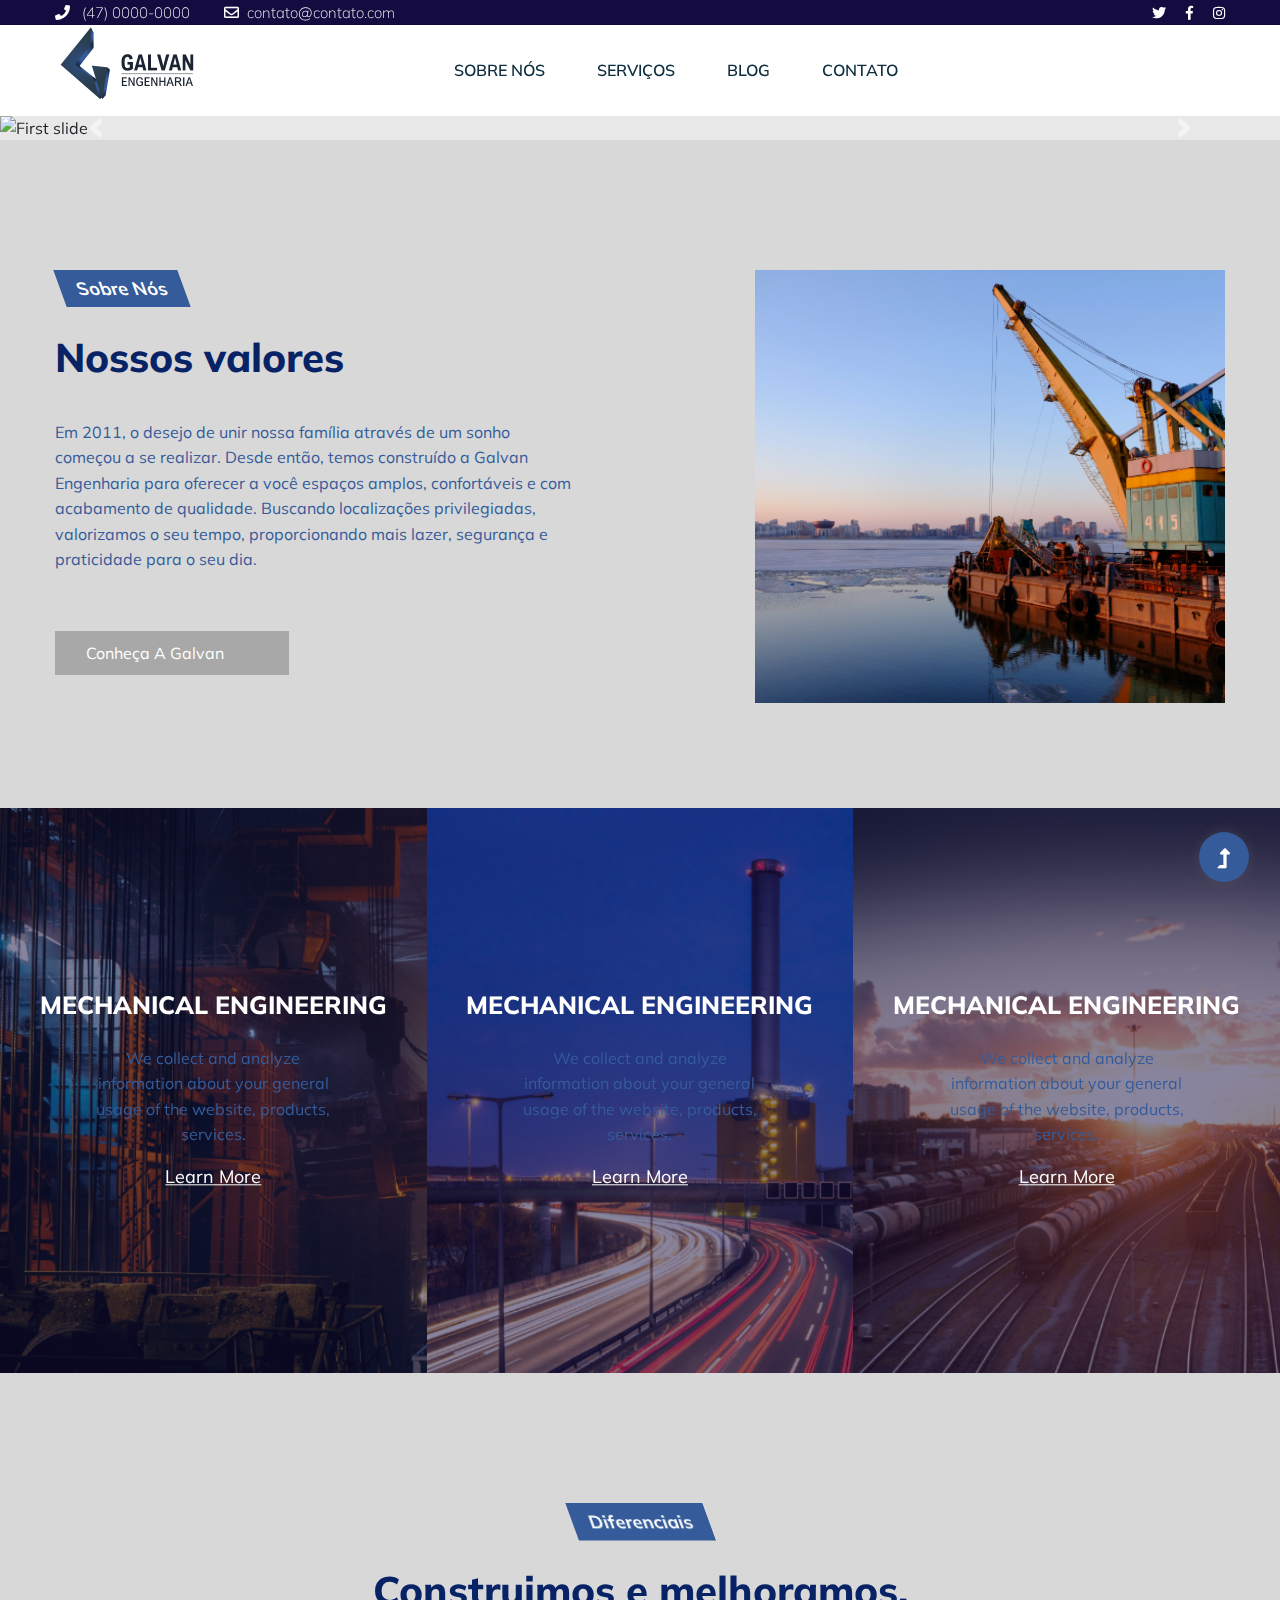
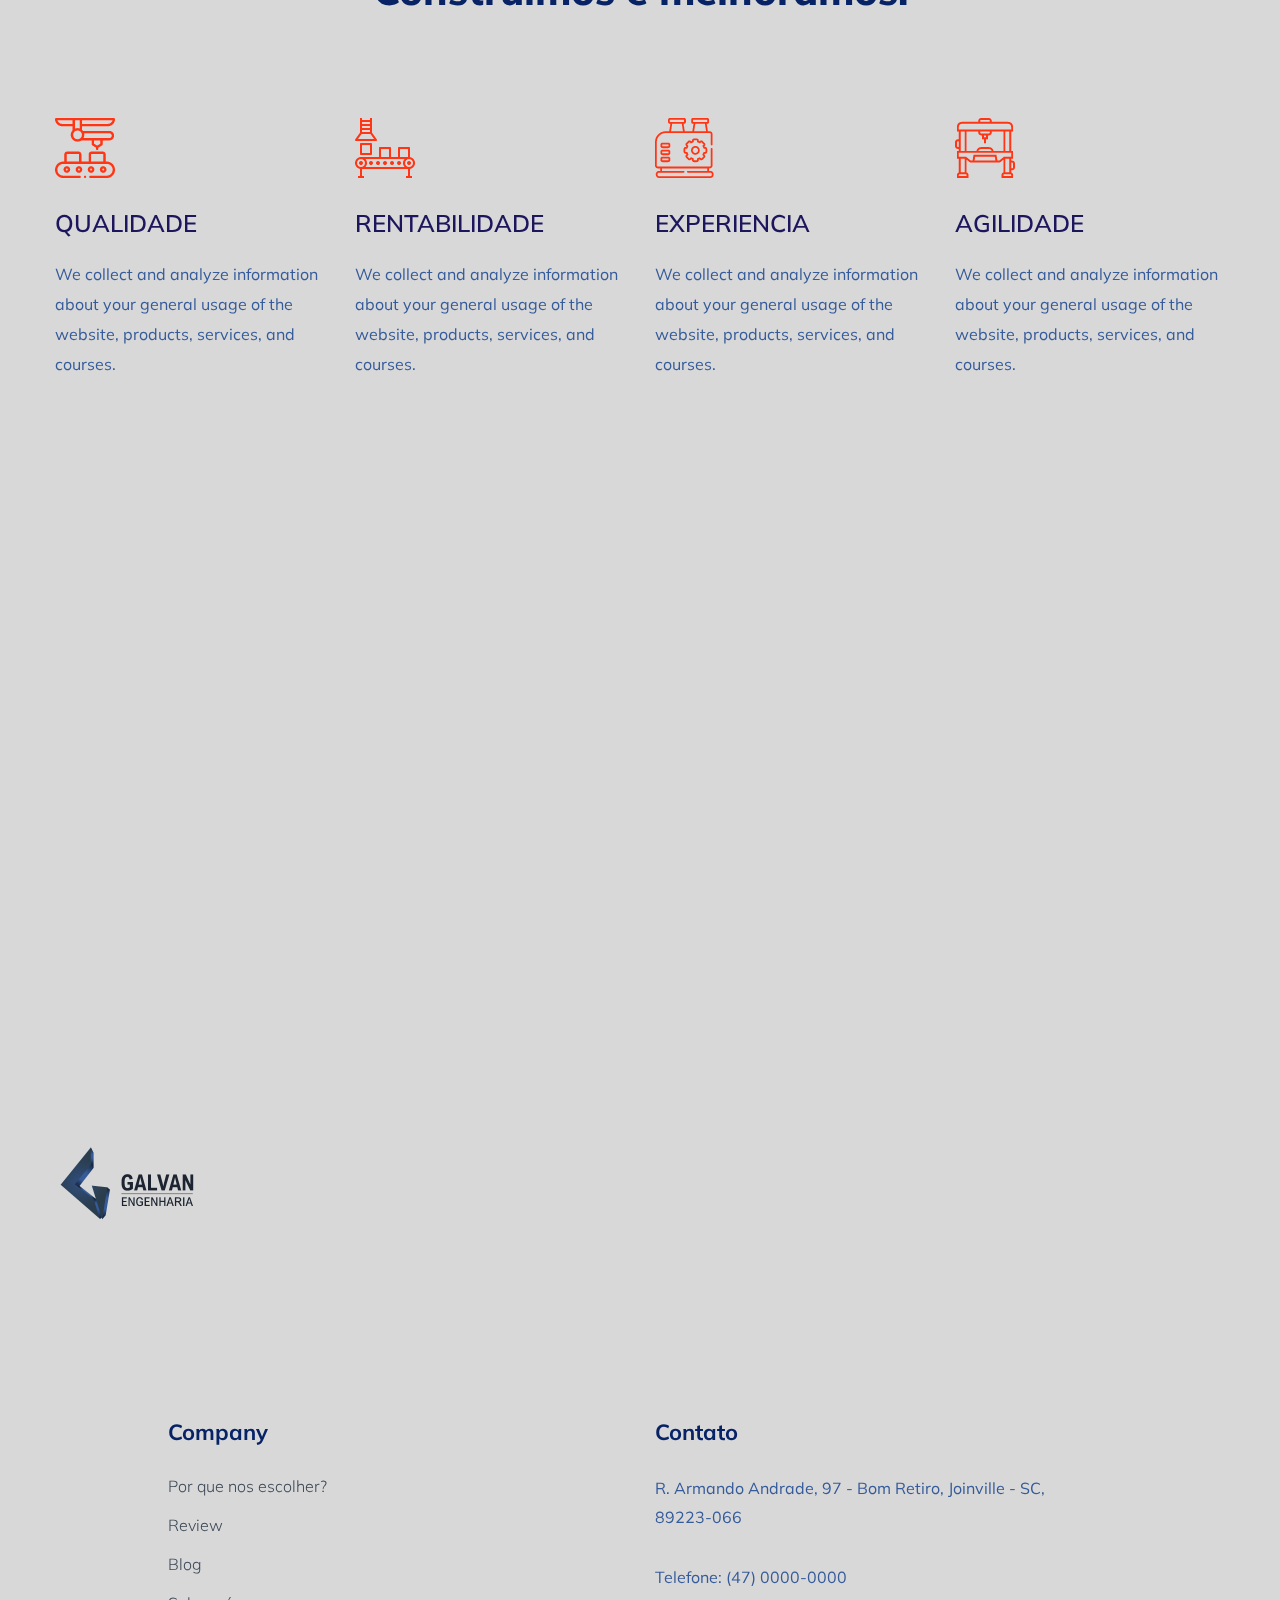
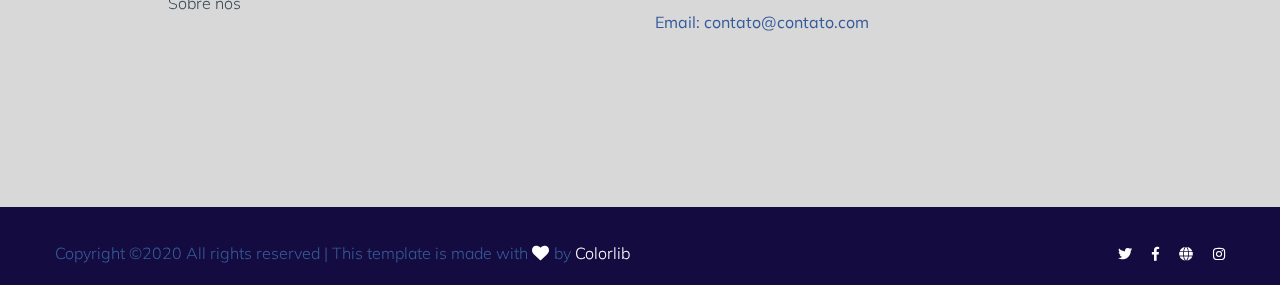
==== commit 6bce88b5: "refatoring" ====
--- a/index.html
+++ b/index.html
@@ -35,7 +35,7 @@
             <div class="preloader-inner position-relative">
                 <div class="preloader-circle"></div>
                 <div class="preloader-img pere-text">
-                    <img src="assets/img/logo/loder.png" alt="">
+                    <img src="assets/img/logo-galvan/logo-galvan.png" alt="">
                 </div>
             </div>
         </div>
@@ -45,86 +45,80 @@
         <!-- Header Start -->
         <div class="header-area">
             <div class="main-header">
-                <!-- <div class="header-top d-none d-lg-block">
+                <div class="header-top d-none d-lg-block">
                     <div class="container">
                         <div class="col-xl-12">
                             <div class="row d-flex justify-content-between align-items-center">
                                 <div class="header-info-left">
                                     <ul>     
-                                        <li><i class="fas fa-phone"></i> +880 278 367 367</li>
-                                        <li><i class="far fa-envelope"></i>brexitsupport@gmail.com</li>
+                                        <li><i class="fas fa-phone"></i> (47) 0000-0000</li>
+                                        <li><i class="far fa-envelope"></i>contato@contato.com</li>
                                     </ul>
                                 </div>
                                 <div class="header-info-right">
-                                    <a href="#" class="btn">Free Quote <i class="ti-arrow-right"></i></a>
-                                </div>
-                            </div>
-                        </div>
-                    </div>
-                </div> -->
-                <div class="header-bottom header-sticky cinza">
+                                    <div class="footer-social f-right">
+                                        <a href="#"><i class="fab fa-twitter"></i></a>
+                                        <a href="#"><i class="fab fa-facebook-f"></i></a>
+                                        <a href="#"><i class="fab fa-instagram"></i></a>
+                                    </div>
+                                </div>
+                            </div>
+                        </div>
+                    </div>
+                </div>
+                <div class="header-bottom header-sticky branco">
                     <div class="container">
                         <div class="row">
-                            <!-- Logo -->
+                            
                             <div class="col-xl-2 col-lg-2">
                                 <div class="logo">
-                                    <a href="index.html"><img src="assets/img/logo-galvan/logo-galvan.png" alt=""></a>
+                                    <a href="index.html"><img style="width: fit-content;" src="assets/img/logo-galvan/logo-galvan.png" alt=""></a>
                                 </div>
                             </div>
                             <div class="col-xl-9 col-lg-8">
                                 <div class="menu-wrapper d-flex align-items-center justify-content-center">
-                                    <!-- Main-menu -->
+                            
                                     <div class="main-menu d-none d-lg-block">
                                         <nav>
                                             <ul id="navigation">
-                                                <li><a href="#">Home</a></li>
-                                                <li><a href="#sobre-nos">Sobre nós</a></li>
-                                                <li><a href="#servicos">Serviços</a></li>
-                                                <!-- <li><a href="project.html">Projetos</a></li> -->
-                                                <li><a href="#">Blog</a></li>
-                                                <li><a href="#contato">Contato</a></li>
+                                                <li><a href="about.html">SOBRE NÓS</a></li>
+                                                <li><a href="#servicos">SERVIÇOS</a></li>
+                            
+                                                <li><a href="#">BLOG</a></li>
+                                                <li><a href="#contato">CONTATO</a></li>
                                             </ul>
                                         </nav>
                                     </div>
                                 </div>
                             </div>
 
-                            <!-- Mobile Menu -->
+                    
                             <div class="col-12">
                                 <div class="mobile_menu d-block d-lg-none"></div>
                             </div>
                         </div>
                     </div>
                 </div>
+                
             </div>
         </div>
         <!-- Header End -->
     </header>
     <main id="home">
-
-        <div class="d-flex justify-content-center h-100">
-
-            <div class="galvan w-75 mt-5">
-                <div class="hero__caption w-100 letras" id="seletor">
-                    <h1 data-animation="fadeInLeft" data-delay="0.2s">Galvan engenharia <span>Construtora</span></h1>
-                    <p data-animation="fadeInLeft" data-delay="0.4s">A escolha certa para tirar sua ideia do papel</p>
-                </div>     
-            </div>
-
-        </div>
+       
 
         <div id="carouselExampleFade" class="carousel slide carousel-fade h-100" data-ride="carousel">
             <div class="carousel-inner">
                 <div class="carousel-item active">
-                    <img class="d-block w-100 mx-100" src="https://mdbootstrap.com/img/Photos/Slides/img%20(15).jpg"
+                    <img class="d-block w-100 h-100 mx-100" src="https://mdbootstrap.com/img/Photos/Slides/img%20(15).jpg"
                         alt="First slide">
                 </div>
                 <div class="carousel-item">
-                    <img class="d-block w-100 mx-100" src="https://mdbootstrap.com/img/Photos/Slides/img%20(16).jpg"
+                    <img class="d-block w-100 h-100 mx-100" src="https://mdbootstrap.com/img/Photos/Slides/img%20(16).jpg"
                         alt="Second slide">
                 </div>
                 <div class="carousel-item">
-                    <img class="d-block w-100 mx-100" src="https://mdbootstrap.com/img/Photos/Slides/img%20(17).jpg"
+                    <img class="d-block w-100 h-100 mx-100" src="https://mdbootstrap.com/img/Photos/Slides/img%20(17).jpg"
                         alt="Third slide">
                 </div>
             </div>
@@ -150,36 +144,22 @@
                             <!-- Section Tittle -->
                             <div class="section-tittle mb-35">
                                 <span class="element">Sobre nós</span>
-                                <h2>Fazemos tudo o que você precisa</h2>
-                            </div>
-                            <p>We collect and analyze information about your general usage of the website, products,
-                                services, and courses. We might track your usage patterns to see what features of the
-                                website you commonly use, website traffic volume, frequency of visits, type and time of
-                                transactions, type of browser, browser language.</p>
-                        </div>
-                        <div class="row">
-                            <div class="col-xl-6 col-lg-6 col-md-6 col-sm-6">
-                                <div class="experience">
-                                    <span>454 m</span>
-                                    <p>Delivery Packages</p>
-                                </div>
-                            </div>
-                            <div class="col-xl-6 col-lg-6 col-md-6 col-sm-6">
-                                <div class="experience">
-                                    <span>127</span>
-                                    <p>Countries Covered</p>
-                                </div>
-                            </div>
+                                <h2>Nossos valores</h2>
+                            </div>
+                            <p>Em 2011, o desejo de unir nossa família através de um sonho começou a se
+                                realizar. Desde então, temos construído a Galvan Engenharia para oferecer a você
+                                espaços amplos, confortáveis e com acabamento de qualidade. Buscando
+                                localizações privilegiadas, valorizamos o seu tempo, proporcionando mais lazer,
+                                segurança e praticidade para o seu dia.</p>
+                        </div>
+                        <div>
+                            <a class="btn btn-lg corBotao" href="about.html">Conheça a Galvan</a>
                         </div>
                     </div>
                     <div class="col-xl-5 col-lg-6 col-md-9 offset-md-1 offset-sm-1">
                         <div class="about-right-cap">
                             <div class="about-right-img">
                                 <img src="assets/img/gallery/about1.png" alt="">
-                            </div>
-                            <div class="img-cap">
-                                <span>20</span>
-                                <p>Years of experience</p>
                             </div>
                         </div>
                     </div>
@@ -300,182 +280,7 @@
                 </div>
             </div>
         </div>
-        <!-- cat End -->
-        <!-- Services Area start -->
-
-        <!-- Services Area End -->
-        <!-- Want To work -->
-
-        <!-- Want To work End -->
-        <!-- Contact form Start -->
-        <div class="contact-form testimonial-area section-padding40 mb-40">
-            <div class="container">
-                <!-- Section Tittle -->
-                <div class="row justify-content-center">
-                    <div class="col-xl-5 col-lg-6 col-md-8 col-sm-10">
-                        <div class="section-tittle text-center mb-100">
-                            <span class="element">Nossos clientes</span>
-                            <h2>Some amazing words from our clients</h2>
-                        </div>
-                    </div>
-                </div>
-                <div class="row no-gutters">
-                    <div class="col-lg-6 col-md-12">
-                        <!-- Testimonial Start -->
-                        <div class="h1-testimonial-active">
-                            <!-- Single Testimonial -->
-                            <div class="single-testimonial">
-                                <div class="testimonial-caption">
-                                    <p>"Working in conjunction with humanitarian aid agencies, we have supported
-                                        programmes to help alleviate human suffering through.</p>
-                                    <div class="rattiong-caption">
-                                        <span>- Micky Mouse,<span>Business Man</span> </span>
-                                    </div>
-                                </div>
-                            </div>
-                            <!-- Single Testimonial -->
-                            <div class="single-testimonial">
-                                <div class="testimonial-caption">
-                                    <p>"Working in conjunction with humanitarian aid agencies, we have supported
-                                        programmes to help alleviate human suffering through.</p>
-                                    <div class="rattiong-caption">
-                                        <span>- Micky Mouse,<span>Business Man</span> </span>
-                                    </div>
-                                </div>
-                            </div>
-                        </div>
-                    </div>
-                    <div class="col-lg-6 col-md-12">
-                        <!-- slider -->
-                        <div class="single-man-slider">
-                            <div class="man-slider-active">
-                                <div class="single-mam-img">
-                                    <img src="assets/img/gallery/man1.png" alt="">
-                                </div>
-                                <div class="single-mam-img">
-                                    <img src="assets/img/gallery/man1.png" alt="">
-                                </div>
-                                <div class="single-mam-img">
-                                    <img src="assets/img/gallery/man1.png" alt="">
-                                </div>
-                                <div class="single-mam-img">
-                                    <img src="assets/img/gallery/man1.png" alt="">
-                                </div>
-                            </div>
-                        </div>
-                    </div>
-                    <div class="col-lg-6 col-md-12">
-                        <!-- galary -->
-                        <div class="single-gallery">
-                            <div class="gallery-img" style="background-image: url(assets/img/gallery/gallery2.png);">
-                            </div>
-                            <div class="thumb-content-box">
-                                <div class="thumb-content">
-                                    <h3><a href="#">Need to make<br> an enquiry?</a></h3>
-                                    <p>We collect and analyze information about your general usage of the website
-                                        products.</p>
-                                    <a href="services.html">Learn More</a>
-                                </div>
-                            </div>
-                        </div>
-                    </div>
-                    <div class="col-lg-6 col-md-12">
-                        <!-- contact-form -->
-                        <div class="form-wrapper">
-                            <div class="row ">
-                                <div class="col-xl-12">
-                                    <div class="section-tittle section-tittle2 mb-30">
-                                        <h2>Drop your message</h2>
-                                    </div>
-                                </div>
-                            </div>
-                            <form id="contact-form" action="#" method="POST">
-                                <div class="row">
-                                    <div class="col-lg-12 col-md-6">
-                                        <div class="form-box user-icon mb-15">
-                                            <input type="text" name="name" placeholder="Your Name">
-                                        </div>
-                                    </div>
-                                    <div class="col-lg-12 col-md-6">
-                                        <div class="form-box email-icon mb-15">
-                                            <input type="text" name="email" placeholder="Email">
-                                        </div>
-                                    </div>
-                                    <div class="col-lg-12 col-md-6">
-                                        <div class="form-box email-icon mb-15">
-                                            <input type="text" name="email" placeholder="Phone no.">
-                                        </div>
-                                    </div>
-                                    <div class="col-lg-12 col-md-6 mb-15">
-                                        <div class="select-itms">
-                                            <select name="select" id="select2">
-                                                <option value="">Topic</option>
-                                                <option value="">Topic one</option>
-                                                <option value="">Topic Two</option>
-                                                <option value="">Topic Three</option>
-                                            </select>
-                                        </div>
-                                    </div>
-                                    <div class="col-lg-12">
-                                        <div class="form-box message-icon mb-15">
-                                            <textarea name="message" id="message" placeholder="Message"></textarea>
-                                        </div>
-                                        <div class="submit-info">
-                                            <button class="submit-btn2" type="submit">Send Message</button>
-                                        </div>
-                                    </div>
-                                </div>
-                            </form>
-                        </div>
-                    </div>
-                </div>
-            </div>
-        </div>
-        <!-- Contact form End -->
-        <!--? Blog Area Start -->
-        <section class="home-blog-area pb-bottom">
-            <div class="container">
-                <div class="row">
-                    <div class="col-lg-4 col-md-6">
-                        <div class="section-tittle mb-100">
-                            <span class="element">From News</span>
-                            <h2>News & Media center</h2>
-                            <p>We collect and analyze information about your general usage of the website products
-                                services and courses.</p>
-                            <a href="blog_details.html" class="all-btn">View All</a>
-                        </div>
-                    </div>
-                    <div class="col-lg-4 col-md-6">
-                        <div class="home-blog-single mb-30">
-                            <div class="blog-img-cap">
-                                <div class="blog-img">
-                                    <img src="assets/img/gallery/home-blog1.png" alt="">
-                                </div>
-                                <div class="blog-cap">
-                                    <p>22 Apr 2020</p>
-                                    <h3><a href="blog_details.html">We might track your usage patterns to see</a></h3>
-                                </div>
-                            </div>
-                        </div>
-                    </div>
-                    <div class="col-lg-4 col-md-6">
-                        <div class="home-blog-single mb-30">
-                            <div class="blog-img-cap">
-                                <div class="blog-img">
-                                    <img src="assets/img/gallery/home-blog2.png" alt="">
-                                </div>
-                                <div class="blog-cap">
-                                    <p>22 Apr 2020</p>
-                                    <h3><a href="blog_details.html">The massive stadium screens at the MCG</a></h3>
-                                </div>
-                            </div>
-                        </div>
-                    </div>
-                </div>
-            </div>
-        </section>
-        <!-- Blog Area End -->
-        <!--?  Map Area start  -->
+       
         <section id="contato" class="Map-area">
             <div class="d-none d-sm-block">
                 <iframe
@@ -531,7 +336,7 @@
                             </div>
                             <div class="footer-number">
                                 <p>Telefone: (47) 0000-0000</p>
-                                <p>Email: galvanengenharia@contato.com</p>
+                                <p>Email: contato@contato.com</p>
                             </div>
                         </div>
                     </div>
@@ -579,7 +384,7 @@
     </div>
     <!-- Search model end -->
     <!-- Scroll Up -->
-    <div id="back-top">
+    <div id="back-top" style="display: block;">
         <a title="Go to Top" href="#"> <i class="fas fa-level-up-alt"></i></a>
     </div>
 
--- a/assets/css/style.css
+++ b/assets/css/style.css
@@ -506,7 +506,7 @@
   font-size: 16px;
   background-size: 200%;
   transition: 0.6s;
-  background-image: linear-gradient(to left, #355b9a, #d62d12, #355b9a);
+  /* background-image: linear-gradient(to left, #355b9a, #d62d12, #355b9a); */
   background-position: right;
 }
 
--- a/assets/css/meuCss.css
+++ b/assets/css/meuCss.css
@@ -2,6 +2,10 @@
 #sobre-nos,
 .cinza {
   background-color: rgb(216, 216, 216) !important;
+}
+
+.branco {
+  background-color: rgb(255, 255, 255) !important;
 }
 
 .fixo {
@@ -14,7 +18,14 @@
   z-index: 1;
 
   /* margin-top: 6% !important; */
-  
+}
+
+.carousel-inner > .item > img, .carousel-inner > .item > a > img {
+  width: 100%;
+}
+
+.corBotao {
+  background-color: rgb(168, 168, 168) !important;
 }
 
 .letras> h1, p {
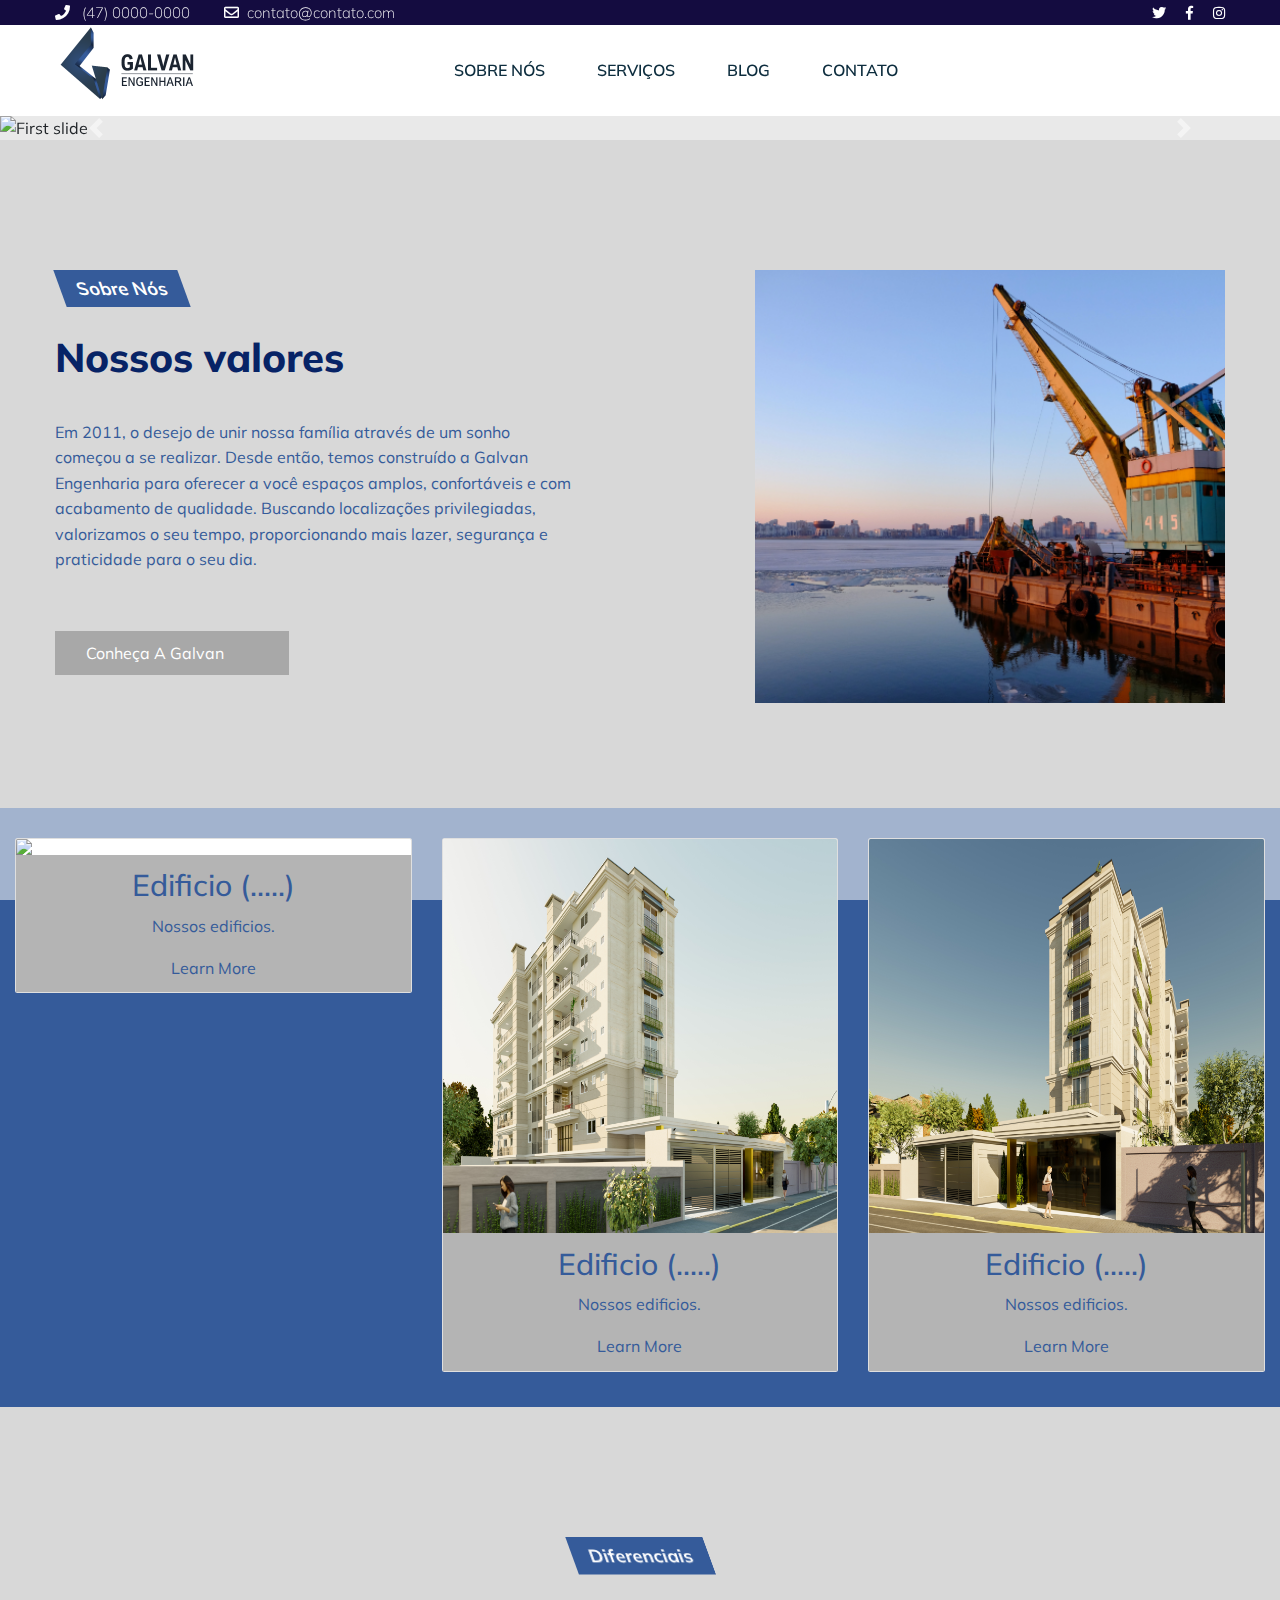
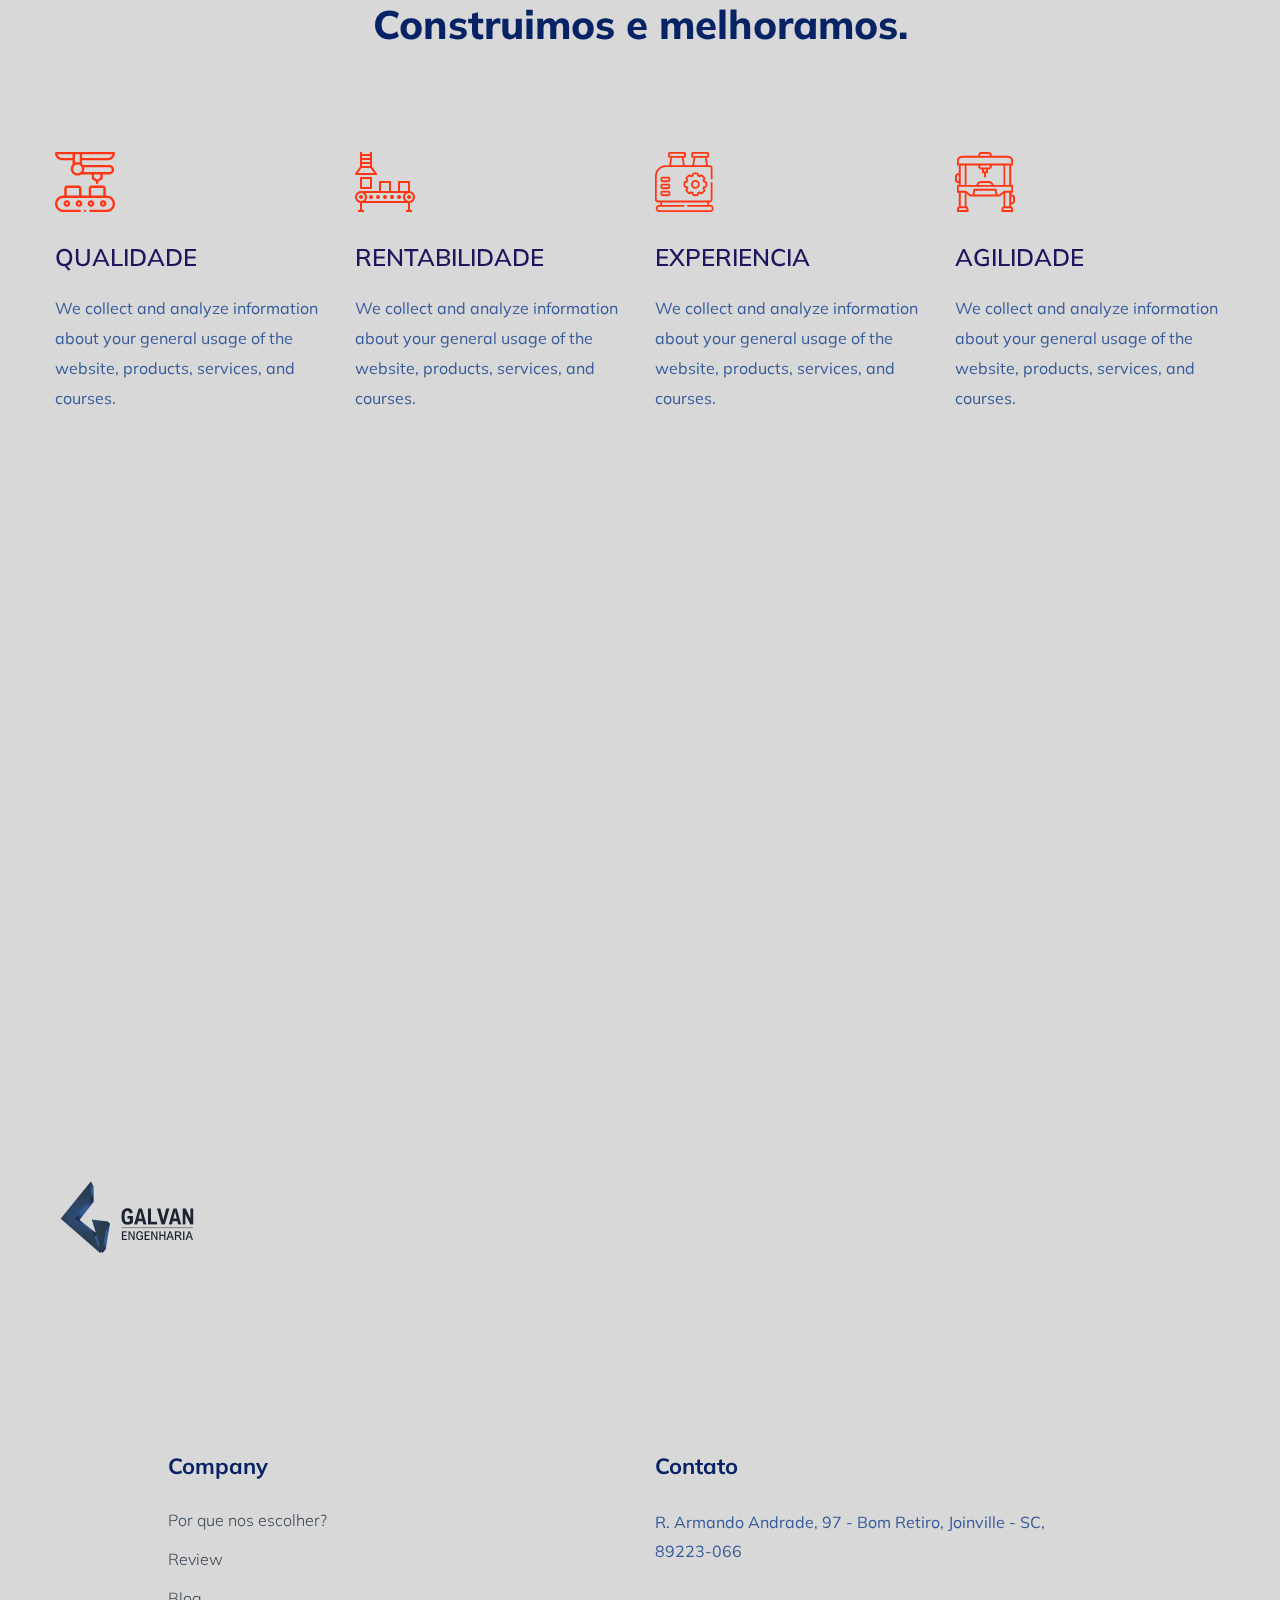
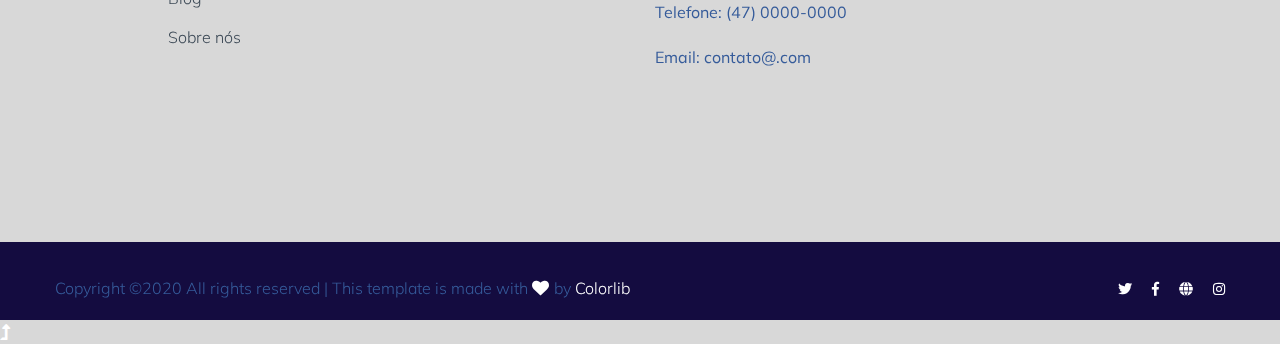
==== commit 2e30e970: "refatoring products building's" ====
--- a/index.html
+++ b/index.html
@@ -50,7 +50,7 @@
                         <div class="col-xl-12">
                             <div class="row d-flex justify-content-between align-items-center">
                                 <div class="header-info-left">
-                                    <ul>     
+                                    <ul>
                                         <li><i class="fas fa-phone"></i> (47) 0000-0000</li>
                                         <li><i class="far fa-envelope"></i>contato@contato.com</li>
                                     </ul>
@@ -69,7 +69,7 @@
                 <div class="header-bottom header-sticky branco">
                     <div class="container">
                         <div class="row">
-                            
+
                             <div class="col-xl-2 col-lg-2">
                                 <div class="logo">
                                     <a href="index.html"><img style="width: fit-content;" src="assets/img/logo-galvan/logo-galvan.png" alt=""></a>
@@ -77,13 +77,13 @@
                             </div>
                             <div class="col-xl-9 col-lg-8">
                                 <div class="menu-wrapper d-flex align-items-center justify-content-center">
-                            
+
                                     <div class="main-menu d-none d-lg-block">
                                         <nav>
                                             <ul id="navigation">
                                                 <li><a href="about.html">SOBRE NÓS</a></li>
                                                 <li><a href="#servicos">SERVIÇOS</a></li>
-                            
+
                                                 <li><a href="#">BLOG</a></li>
                                                 <li><a href="#contato">CONTATO</a></li>
                                             </ul>
@@ -92,34 +92,31 @@
                                 </div>
                             </div>
 
-                    
+
                             <div class="col-12">
                                 <div class="mobile_menu d-block d-lg-none"></div>
                             </div>
                         </div>
                     </div>
                 </div>
-                
+
             </div>
         </div>
         <!-- Header End -->
     </header>
     <main id="home">
-       
+
 
         <div id="carouselExampleFade" class="carousel slide carousel-fade h-100" data-ride="carousel">
             <div class="carousel-inner">
                 <div class="carousel-item active">
-                    <img class="d-block w-100 h-100 mx-100" src="https://mdbootstrap.com/img/Photos/Slides/img%20(15).jpg"
-                        alt="First slide">
+                    <img class="d-block w-100" src="https://mdbootstrap.com/img/Photos/Slides/img%20(15).jpg" alt="First slide">
                 </div>
                 <div class="carousel-item">
-                    <img class="d-block w-100 h-100 mx-100" src="https://mdbootstrap.com/img/Photos/Slides/img%20(16).jpg"
-                        alt="Second slide">
+                    <img class="d-block w-100 h-100" src="https://mdbootstrap.com/img/Photos/Slides/img%20(16).jpg" alt="Second slide">
                 </div>
                 <div class="carousel-item">
-                    <img class="d-block w-100 h-100 mx-100" src="https://mdbootstrap.com/img/Photos/Slides/img%20(17).jpg"
-                        alt="Third slide">
+                    <img class="d-block w-100 h-100" src="https://mdbootstrap.com/img/Photos/Slides/img%20(17).jpg" alt="Third slide">
                 </div>
             </div>
             <a class="carousel-control-prev" href="#carouselExampleFade" role="button" data-slide="prev">
@@ -146,11 +143,8 @@
                                 <span class="element">Sobre nós</span>
                                 <h2>Nossos valores</h2>
                             </div>
-                            <p>Em 2011, o desejo de unir nossa família através de um sonho começou a se
-                                realizar. Desde então, temos construído a Galvan Engenharia para oferecer a você
-                                espaços amplos, confortáveis e com acabamento de qualidade. Buscando
-                                localizações privilegiadas, valorizamos o seu tempo, proporcionando mais lazer,
-                                segurança e praticidade para o seu dia.</p>
+                            <p>Em 2011, o desejo de unir nossa família através de um sonho começou a se realizar. Desde então, temos construído a Galvan Engenharia para oferecer a você espaços amplos, confortáveis e com acabamento de qualidade. Buscando
+                                localizações privilegiadas, valorizamos o seu tempo, proporcionando mais lazer, segurança e praticidade para o seu dia.</p>
                         </div>
                         <div>
                             <a class="btn btn-lg corBotao" href="about.html">Conheça a Galvan</a>
@@ -168,49 +162,49 @@
         </section>
         <!-- About  End-->
         <!--? Gallery Area Start -->
-        <div id="servicos" class="gallery-area">
-            <div class="container-fluid p-0 fix">
-                <div class="row no-gutters">
-                    <div class="col-xl-4 col-lg-4 col-md-6">
-                        <div class="single-gallery text-center">
-                            <div class="gallery-img" style="background-image: url(assets/img/gallery/gallery1.png);">
-                            </div>
-                            <div class="thumb-content-box">
-                                <div class="thumb-content">
-                                    <h3>Mechanical Engineering</h3>
-                                    <p>We collect and analyze information about your general usage of the website,
-                                        products, services.</p>
-                                    <a href="services.html">Learn More</a>
-                                </div>
-                            </div>
-                        </div>
-                    </div>
-                    <div class="col-xl-4 col-lg-4 col-md-6">
-                        <div class="single-gallery no-margin text-center">
-                            <div class="gallery-img" style="background-image: url(assets/img/gallery/gallery2.png);">
-                            </div>
-                            <div class="thumb-content-box">
-                                <div class="thumb-content">
-                                    <h3>Mechanical Engineering</h3>
-                                    <p>We collect and analyze information about your general usage of the website,
-                                        products, services.</p>
-                                    <a href="services.html">Learn More</a>
-                                </div>
-                            </div>
-                        </div>
-                    </div>
-                    <div class="col-xl-4 col-lg-4 col-md-6">
-                        <div class="single-gallery text-center">
-                            <div class="gallery-img" style="background-image: url(assets/img/gallery/gallery3.png);">
-                            </div>
-                            <div class="thumb-content-box">
-                                <div class="thumb-content">
-                                    <h3>Mechanical Engineering</h3>
-                                    <p>We collect and analyze information about your general usage of the website,
-                                        products, services.</p>
-                                    <a href="services.html">Learn More</a>
-                                </div>
-                            </div>
+        <div id="servicos" class="gallery-area corAzul">
+            <div class="container-fluid fix">
+                <div class="row pt-5 mb-5 fonte">
+                    <div class="col-xl-4 col-lg-4 col-md-6 mb-2 ">
+                        <div class="card text-center no-margin">
+                            <img class="card-img-top gallery-img" src="assets/img/construcoes/edificio1.jpg">
+                            <!-- </div> -->
+                            <div class="card-body corCorpoCard">
+                                <!-- <div class="thumb-content "> -->
+                                <h3 class="card-title fonteCor">Edificio (.....)</h3>
+                                <p class="card-text fonteCor">Nossos edificios.</p>
+                                <a class="fonteCor" href="services.html ">Learn More</a>
+                                <!-- </div> -->
+                            </div>
+
+                        </div>
+                    </div>
+                    <div class="col-xl-4 col-lg-4 col-md-6 mb-2 ">
+                        <div class="card text-center no-margin">
+                            <img class="card-img-top gallery-img" src="assets/img/construcoes/edificio2.jpg">
+                            <!-- </div> -->
+                            <div class="card-body corCorpoCard">
+                                <!-- <div class="thumb-content "> -->
+                                <h3 class="card-title fonteCor">Edificio (.....)</h3>
+                                <p class="card-text fonteCor">Nossos edificios.</p>
+                                <a class="fonteCor" href="services.html ">Learn More</a>
+                                <!-- </div> -->
+                            </div>
+
+                        </div>
+                    </div>
+                    <div class="col-xl-4 col-lg-4 col-md-6 mb-2 ">
+                        <div class="card text-center no-margin">
+                            <img class="card-img-top gallery-img" src="assets/img/construcoes/edificio3.jpg">
+                            <!-- </div> -->
+                            <div class="card-body corCorpoCard">
+                                <!-- <div class="thumb-content "> -->
+                                <h3 class="card-title fonteCor">Edificio (.....)</h3>
+                                <p class="card-text fonteCor">Nossos edificios.</p>
+                                <a class="fonteCor" href="services.html ">Learn More</a>
+                                <!-- </div> -->
+                            </div>
+
                         </div>
                     </div>
                 </div>
@@ -218,87 +212,81 @@
         </div>
         <!-- Gallery Area End -->
         <!--? Categories Area Start -->
-        <div class="categories-area section-padding40 gray-bg cinza">
-            <div class="container">
-                <div class="row justify-content-center">
-                    <div class="col-xl-7 col-lg-8">
-                        <div class="section-tittle text-center mb-100">
-                            <span class="element">Diferenciais</span>
+        <div class="categories-area section-padding40 gray-bg cinza ">
+            <div class="container ">
+                <div class="row justify-content-center ">
+                    <div class="col-xl-7 col-lg-8 ">
+                        <div class="section-tittle text-center mb-100 ">
+                            <span class="element ">Diferenciais</span>
                             <h2>Construimos e melhoramos.</h2>
                         </div>
                     </div>
                 </div>
-                <div class="row">
-                    <div class="col-lg-3 col-md-6 col-sm-6">
-                        <div class="single-cat">
-                            <div class="cat-icon">
-                                <img src="assets/img/gallery/icon1.png" alt="">
-                            </div>
-                            <div class="cat-cap">
-                                <h5><a href="services.html">Qualidade</a></h5>
-                                <p>We collect and analyze information about your general usage of the website, products,
-                                    services, and courses.</p>
-                            </div>
-                        </div>
-                    </div>
-                    <div class="col-lg-3 col-md-6 col-sm-6">
-                        <div class="single-cat">
-                            <div class="cat-icon">
-                                <img src="assets/img/gallery/icon2.png" alt="">
-                            </div>
-                            <div class="cat-cap">
-                                <h5><a href="services.html">Rentabilidade</a></h5>
-                                <p>We collect and analyze information about your general usage of the website, products,
-                                    services, and courses.</p>
-                            </div>
-                        </div>
-                    </div>
-                    <div class="col-lg-3 col-md-6 col-sm-6">
-                        <div class="single-cat">
-                            <div class="cat-icon">
-                                <img src="assets/img/gallery/icon3.png" alt="">
-                            </div>
-                            <div class="cat-cap">
-                                <h5><a href="services.html">Experiencia</a></h5>
-                                <p>We collect and analyze information about your general usage of the website, products,
-                                    services, and courses.</p>
-                            </div>
-                        </div>
-                    </div>
-                    <div class="col-lg-3 col-md-6 col-sm-6">
-                        <div class="single-cat">
-                            <div class="cat-icon">
-                                <img src="assets/img/gallery/icon4.png" alt="">
-                            </div>
-                            <div class="cat-cap">
-                                <h5><a href="services.html">Agilidade</a></h5>
-                                <p>We collect and analyze information about your general usage of the website, products,
-                                    services, and courses.</p>
-                            </div>
-                        </div>
-                    </div>
-                </div>
-            </div>
-        </div>
-       
-        <section id="contato" class="Map-area">
-            <div class="d-none d-sm-block">
-                <iframe
-                    src="https://www.google.com/maps/embed?pb=!1m14!1m8!1m3!1d14311.949148937918!2d-48.846304!3d-26.262076!3m2!1i1024!2i768!4f13.1!3m3!1m2!1s0x0%3A0x79b31d12daca6e62!2sGalvan%20Engenharia!5e0!3m2!1spt-BR!2sbr!4v1598886171632!5m2!1spt-BR!2sbr"
-                    width="100%" height="600" frameborder="0" style="border:0;" allowfullscreen="" aria-hidden="false"
-                    tabindex="0"></iframe>
+                <div class="row ">
+                    <div class="col-lg-3 col-md-6 col-sm-6 ">
+                        <div class="single-cat ">
+                            <div class="cat-icon ">
+                                <img src="assets/img/gallery/icon1.png " alt=" ">
+                            </div>
+                            <div class="cat-cap ">
+                                <h5><a href="services.html ">Qualidade</a></h5>
+                                <p>We collect and analyze information about your general usage of the website, products, services, and courses.</p>
+                            </div>
+                        </div>
+                    </div>
+                    <div class="col-lg-3 col-md-6 col-sm-6 ">
+                        <div class="single-cat ">
+                            <div class="cat-icon ">
+                                <img src="assets/img/gallery/icon2.png " alt=" ">
+                            </div>
+                            <div class="cat-cap ">
+                                <h5><a href="services.html ">Rentabilidade</a></h5>
+                                <p>We collect and analyze information about your general usage of the website, products, services, and courses.</p>
+                            </div>
+                        </div>
+                    </div>
+                    <div class="col-lg-3 col-md-6 col-sm-6 ">
+                        <div class="single-cat ">
+                            <div class="cat-icon ">
+                                <img src="assets/img/gallery/icon3.png " alt=" ">
+                            </div>
+                            <div class="cat-cap ">
+                                <h5><a href="services.html ">Experiencia</a></h5>
+                                <p>We collect and analyze information about your general usage of the website, products, services, and courses.</p>
+                            </div>
+                        </div>
+                    </div>
+                    <div class="col-lg-3 col-md-6 col-sm-6 ">
+                        <div class="single-cat ">
+                            <div class="cat-icon ">
+                                <img src="assets/img/gallery/icon4.png " alt=" ">
+                            </div>
+                            <div class="cat-cap ">
+                                <h5><a href="services.html ">Agilidade</a></h5>
+                                <p>We collect and analyze information about your general usage of the website, products, services, and courses.</p>
+                            </div>
+                        </div>
+                    </div>
+                </div>
+            </div>
+        </div>
+
+        <section id="contato " class="Map-area ">
+            <div class="d-none d-sm-block ">
+                <iframe src="https://www.google.com/maps/embed?pb=!1m14!1m8!1m3!1d14311.949148937918!2d-48.846304!3d-26.262076!3m2!1i1024!2i768!4f13.1!3m3!1m2!1s0x0%3A0x79b31d12daca6e62!2sGalvan%20Engenharia!5e0!3m2!1spt-BR!2sbr!4v1598886171632!5m2!1spt-BR!2sbr
+                    " width="100% " height="600 " frameborder="0 " style="border:0; " allowfullscreen=" " aria-hidden="false " tabindex="0 "></iframe>
             </div>
         </section>
         <!-- Map Area End -->
         <!-- Want To work 2-->
-        <section class="wantToWork-area">
-            <div class="container">
-                <div class="wants-wrapper w-padding3">
-                    <div class="row align-items-center justify-content-between">
-                        <div class="col-xl-3 col-lg-3 col-md-3">
-                            <div class="wantToWork-caption wantToWork-caption2">
-                                <div class="logo">
-                                    <img src="assets/img/logo-galvan/logo-galvan.png" alt="">
+        <section class="wantToWork-area ">
+            <div class="container ">
+                <div class="wants-wrapper w-padding3 ">
+                    <div class="row align-items-center justify-content-between ">
+                        <div class="col-xl-3 col-lg-3 col-md-3 ">
+                            <div class="wantToWork-caption wantToWork-caption2 ">
+                                <div class="logo ">
+                                    <img src="assets/img/logo-galvan/logo-galvan.png " alt=" ">
                                 </div>
                             </div>
                         </div>
@@ -310,33 +298,33 @@
     </main>
     <footer>
         <!-- Footer Start-->
-        <div class="footer-area footer-padding cinza">
-            <div class="container">
-                <div class="row d-flex justify-content-center mx-auto">
-                    <div class="col-5">
-                        <div class="single-footer-caption mb-50">
-                            <div class="footer-tittle">
+        <div class="footer-area footer-padding cinza ">
+            <div class="container ">
+                <div class="row d-flex justify-content-center mx-auto ">
+                    <div class="col-5 ">
+                        <div class="single-footer-caption mb-50 ">
+                            <div class="footer-tittle ">
                                 <h4>Company</h4>
                                 <ul>
-                                    <li><a href="#sobre-nos">Por que nos escolher?</a></li>
-                                    <li><a href="#">Review</a></li>
-                                    <li><a href="#">Blog</a></li>
-                                    <li><a href="#sobre-nos">Sobre nós</a></li>
+                                    <li><a href="#sobre-nos ">Por que nos escolher?</a></li>
+                                    <li><a href="# ">Review</a></li>
+                                    <li><a href="# ">Blog</a></li>
+                                    <li><a href="#sobre-nos ">Sobre nós</a></li>
                                 </ul>
                             </div>
                         </div>
                     </div>
-                    <div class="col-5">
-                        <div class="single-footer-caption mb-50">
-                            <div class="footer-tittle">
+                    <div class="col-5 ">
+                        <div class="single-footer-caption mb-50 ">
+                            <div class="footer-tittle ">
                                 <h4>Contato</h4>
-                                <div class="footer-pera">
-                                    <p class="info1">R. Armando Andrade, 97 - Bom Retiro, Joinville - SC, 89223-066</p>
-                                </div>
-                            </div>
-                            <div class="footer-number">
+                                <div class="footer-pera ">
+                                    <p class="info1 ">R. Armando Andrade, 97 - Bom Retiro, Joinville - SC, 89223-066</p>
+                                </div>
+                            </div>
+                            <div class="footer-number ">
                                 <p>Telefone: (47) 0000-0000</p>
-                                <p>Email: contato@contato.com</p>
+                                <p>Email: contato@.com</p>
                             </div>
                         </div>
                     </div>
@@ -345,26 +333,24 @@
             </div>
         </div>
         <!-- footer-bottom area -->
-        <div class="footer-bottom-area">
-            <div class="container">
-                <div class="footer-border">
-                    <div class="row d-flex justify-content-between align-items-center">
-                        <div class="col-xl-9 col-lg-8">
-                            <div class="footer-copy-right">
+        <div class="footer-bottom-area ">
+            <div class="container ">
+                <div class="footer-border ">
+                    <div class="row d-flex justify-content-between align-items-center ">
+                        <div class="col-xl-9 col-lg-8 ">
+                            <div class="footer-copy-right ">
                                 <!-- Link back to Colorlib can't be removed. Template is licensed under CC BY 3.0. -->
                                 </p>
-                                <p>Copyright ©2020 All rights reserved | This template is made with <i
-                                        class="fa fa-heart" aria-hidden="true"></i> by <a href="https://colorlib.com/"
-                                        target="_blank">Colorlib</a></p>
-                            </div>
-                        </div>
-                        <div class="col-xl-3 col-lg-4">
+                                <p>Copyright ©2020 All rights reserved | This template is made with <i class="fa fa-heart " aria-hidden="true "></i> by <a href="https://colorlib.com/ " target="_blank ">Colorlib</a></p>
+                            </div>
+                        </div>
+                        <div class="col-xl-3 col-lg-4 ">
                             <!-- Footer Social -->
-                            <div class="footer-social f-right">
-                                <a href="#"><i class="fab fa-twitter"></i></a>
-                                <a href="https://bit.ly/sai4ull"><i class="fab fa-facebook-f"></i></a>
-                                <a href="#"><i class="fas fa-globe"></i></a>
-                                <a href="#"><i class="fab fa-instagram"></i></a>
+                            <div class="footer-social f-right ">
+                                <a href="# "><i class="fab fa-twitter "></i></a>
+                                <a href="https://bit.ly/sai4ull "><i class="fab fa-facebook-f "></i></a>
+                                <a href="# "><i class="fas fa-globe "></i></a>
+                                <a href="# "><i class="fab fa-instagram "></i></a>
                             </div>
                         </div>
                     </div>
@@ -374,62 +360,62 @@
         <!-- Footer End-->
     </footer>
     <!--? Search model Begin -->
-    <div class="search-model-box">
-        <div class="h-100 d-flex align-items-center justify-content-center">
-            <div class="search-close-btn">+</div>
-            <form class="search-model-form">
-                <input type="text" id="search-input" placeholder="Searching key.....">
+    <div class="search-model-box ">
+        <div class="h-100 d-flex align-items-center justify-content-center ">
+            <div class="search-close-btn ">+</div>
+            <form class="search-model-form ">
+                <input type="text " id="search-input " placeholder="Searching key..... ">
             </form>
         </div>
     </div>
     <!-- Search model end -->
     <!-- Scroll Up -->
-    <div id="back-top" style="display: block;">
-        <a title="Go to Top" href="#"> <i class="fas fa-level-up-alt"></i></a>
+    <div id="back-top " style="display: block; ">
+        <a title="Go to Top " href="# "> <i class="fas fa-level-up-alt "></i></a>
     </div>
 
     <!-- JS here -->
 
-    <script src="./assets/js/vendor/modernizr-3.5.0.min.js"></script>
+    <script src="./assets/js/vendor/modernizr-3.5.0.min.js "></script>
     <!-- Jquery, Popper, Bootstrap -->
-    <script src="./assets/js/vendor/jquery-1.12.4.min.js"></script>
-    <script src="./assets/js/popper.min.js"></script>
-    <script src="./assets/js/bootstrap.min.js"></script>
+    <script src="./assets/js/vendor/jquery-1.12.4.min.js "></script>
+    <script src="./assets/js/popper.min.js "></script>
+    <script src="./assets/js/bootstrap.min.js "></script>
     <!-- Jquery Mobile Menu -->
-    <script src="./assets/js/jquery.slicknav.min.js"></script>
+    <script src="./assets/js/jquery.slicknav.min.js "></script>
 
     <!-- Jquery Slick , Owl-Carousel Plugins -->
-    <script src="./assets/js/owl.carousel.min.js"></script>
-    <script src="./assets/js/slick.min.js"></script>
+    <script src="./assets/js/owl.carousel.min.js "></script>
+    <script src="./assets/js/slick.min.js "></script>
     <!-- One Page, Animated-HeadLin -->
-    <script src="./assets/js/wow.min.js"></script>
-    <script src="./assets/js/animated.headline.js"></script>
-    <script src="./assets/js/jquery.magnific-popup.js"></script>
+    <script src="./assets/js/wow.min.js "></script>
+    <script src="./assets/js/animated.headline.js "></script>
+    <script src="./assets/js/jquery.magnific-popup.js "></script>
 
     <!-- Date Picker -->
-    <script src="./assets/js/gijgo.min.js"></script>
+    <script src="./assets/js/gijgo.min.js "></script>
     <!-- Nice-select, sticky -->
-    <script src="./assets/js/jquery.nice-select.min.js"></script>
-    <script src="./assets/js/jquery.sticky.js"></script>
+    <script src="./assets/js/jquery.nice-select.min.js "></script>
+    <script src="./assets/js/jquery.sticky.js "></script>
     <!-- Progress -->
-    <script src="./assets/js/jquery.barfiller.js"></script>
+    <script src="./assets/js/jquery.barfiller.js "></script>
 
     <!-- counter , waypoint,Hover Direction -->
-    <script src="./assets/js/jquery.counterup.min.js"></script>
-    <script src="./assets/js/waypoints.min.js"></script>
-    <script src="./assets/js/jquery.countdown.min.js"></script>
-    <script src="./assets/js/hover-direction-snake.min.js"></script>
+    <script src="./assets/js/jquery.counterup.min.js "></script>
+    <script src="./assets/js/waypoints.min.js "></script>
+    <script src="./assets/js/jquery.countdown.min.js "></script>
+    <script src="./assets/js/hover-direction-snake.min.js "></script>
 
     <!-- contact js -->
-    <script src="./assets/js/contact.js"></script>
-    <script src="./assets/js/jquery.form.js"></script>
-    <script src="./assets/js/jquery.validate.min.js"></script>
-    <script src="./assets/js/mail-script.js"></script>
-    <script src="./assets/js/jquery.ajaxchimp.min.js"></script>
+    <script src="./assets/js/contact.js "></script>
+    <script src="./assets/js/jquery.form.js "></script>
+    <script src="./assets/js/jquery.validate.min.js "></script>
+    <script src="./assets/js/mail-script.js "></script>
+    <script src="./assets/js/jquery.ajaxchimp.min.js "></script>
 
     <!-- Jquery Plugins, main Jquery -->
-    <script src="./assets/js/plugins.js"></script>
-    <script src="./assets/js/main.js"></script>
+    <script src="./assets/js/plugins.js "></script>
+    <script src="./assets/js/main.js "></script>
 
 
 </body>
--- a/assets/css/style.css
+++ b/assets/css/style.css
@@ -9,6 +9,8 @@
 	  
 ------------------------------------------------- 
 */
+
+
 /* CSS Index
 -------------------------------------------------
 
@@ -25,8637 +27,10772 @@
 
 -------------------------------------------------
 */
+
+
 /*--------------- ---- Responsive --------------------------*/
+
+
 /*-------------   Color Variable  --------------*/
+
 @import url("https://fonts.googleapis.com/css2?family=Muli:wght@300;400;500;600;700;800;900&display=swap");
+
 /* line 33, C:/Users/HP/Desktop/jun-2020/280.Industrial_HTML/assets/scss/_color.scss */
+
 .white-bg {
-  background: #ffffff;
-}
+    background: #ffffff;
+}
+
 
 /* line 36, C:/Users/HP/Desktop/jun-2020/280.Industrial_HTML/assets/scss/_color.scss */
+
 .gray-bg {
-  background: #F5F9FB;
-}
+    background: #F5F9FB;
+}
+
 
 /*-------------Color include--------------*/
+
+
 /*-- Background color---*/
+
+
 /* line 60, C:/Users/HP/Desktop/jun-2020/280.Industrial_HTML/assets/scss/_color.scss */
+
 .gray-bg {
-  background: #f7f7fd;
-}
+    background: #f7f7fd;
+}
+
 
 /* line 63, C:/Users/HP/Desktop/jun-2020/280.Industrial_HTML/assets/scss/_color.scss */
+
 .white-bg {
-  background: #ffffff;
-}
+    background: #ffffff;
+}
+
 
 /* line 66, C:/Users/HP/Desktop/jun-2020/280.Industrial_HTML/assets/scss/_color.scss */
+
 .black-bg {
-  background: #16161a;
-}
+    background: #16161a;
+}
+
 
 /* line 69, C:/Users/HP/Desktop/jun-2020/280.Industrial_HTML/assets/scss/_color.scss */
+
 .theme-bg {
-  background: #355b9a;
-}
+    background: #355b9a;
+}
+
 
 /* line 72, C:/Users/HP/Desktop/jun-2020/280.Industrial_HTML/assets/scss/_color.scss */
+
 .brand-bg {
-  background: #f1f4fa;
-}
+    background: #f1f4fa;
+}
+
 
 /* line 75, C:/Users/HP/Desktop/jun-2020/280.Industrial_HTML/assets/scss/_color.scss */
+
 .testimonial-bg {
-  background: #f9fafc;
-}
+    background: #f9fafc;
+}
+
 
 /*--- color------*/
+
+
 /* line 81, C:/Users/HP/Desktop/jun-2020/280.Industrial_HTML/assets/scss/_color.scss */
+
 .white-color {
-  color: #ffffff;
-}
+    color: #ffffff;
+}
+
 
 /* line 84, C:/Users/HP/Desktop/jun-2020/280.Industrial_HTML/assets/scss/_color.scss */
+
 .black-color {
-  color: #16161a;
-}
+    color: #16161a;
+}
+
 
 /* line 87, C:/Users/HP/Desktop/jun-2020/280.Industrial_HTML/assets/scss/_color.scss */
+
 .theme-color {
-  color: #355b9a;
-}
+    color: #355b9a;
+}
+
 
 /* line 50, C:/Users/HP/Desktop/jun-2020/280.Industrial_HTML/assets/scss/_variables.scss */
+
 .boxed-btn {
-  background: #fff;
-  color: #355b9a !important;
-  display: inline-block;
-  padding: 18px 44px;
-  font-family: "Muli", sans-serif;
-  font-size: 14px;
-  font-weight: 400;
-  border: 0;
-  border: 1px solid #355b9a;
-  letter-spacing: 3px;
-  text-align: center;
-  color: #355b9a;
-  text-transform: uppercase;
-  cursor: pointer;
-}
+    background: #fff;
+    color: #355b9a !important;
+    display: inline-block;
+    padding: 18px 44px;
+    font-family: "Muli", sans-serif;
+    font-size: 14px;
+    font-weight: 400;
+    border: 0;
+    border: 1px solid #355b9a;
+    letter-spacing: 3px;
+    text-align: center;
+    color: #355b9a;
+    text-transform: uppercase;
+    cursor: pointer;
+}
+
 
 /* line 67, C:/Users/HP/Desktop/jun-2020/280.Industrial_HTML/assets/scss/_variables.scss */
+
 .boxed-btn:hover {
-  background: #355b9a;
-  color: #fff !important;
-  border: 1px solid #355b9a;
-}
+    background: #355b9a;
+    color: #fff !important;
+    border: 1px solid #355b9a;
+}
+
 
 /* line 72, C:/Users/HP/Desktop/jun-2020/280.Industrial_HTML/assets/scss/_variables.scss */
+
 .boxed-btn:focus {
-  outline: none;
-}
+    outline: none;
+}
+
 
 /* line 75, C:/Users/HP/Desktop/jun-2020/280.Industrial_HTML/assets/scss/_variables.scss */
+
 .boxed-btn.large-width {
-  width: 220px;
-}
+    width: 220px;
+}
+
 
 /*--
     - Overlay
 ------------------------------------------*/
+
+
 /* line 4, C:/Users/HP/Desktop/jun-2020/280.Industrial_HTML/assets/scss/_overlay.scss */
+
 [data-overlay] {
-  position: relative;
-  background-size: cover;
-  background-repeat: no-repeat;
-  background-position: center center;
-}
+    position: relative;
+    background-size: cover;
+    background-repeat: no-repeat;
+    background-position: center center;
+}
+
 
 /* line 9, C:/Users/HP/Desktop/jun-2020/280.Industrial_HTML/assets/scss/_overlay.scss */
+
 [data-overlay]::before {
-  position: absolute;
-  left: 0;
-  top: 0;
-  right: 0;
-  bottom: 0;
-  content: "";
-}
+    position: absolute;
+    left: 0;
+    top: 0;
+    right: 0;
+    bottom: 0;
+    content: "";
+}
+
 
 /*-- Overlay Opacity --*/
+
+
 /* line 22, C:/Users/HP/Desktop/jun-2020/280.Industrial_HTML/assets/scss/_overlay.scss */
+
 [data-opacity="1"]::before {
-  opacity: 0.1;
-}
+    opacity: 0.1;
+}
+
 
 /* line 27, C:/Users/HP/Desktop/jun-2020/280.Industrial_HTML/assets/scss/_overlay.scss */
+
 [data-opacity="2"]::before {
-  opacity: 0.2;
-}
+    opacity: 0.2;
+}
+
 
 /* line 32, C:/Users/HP/Desktop/jun-2020/280.Industrial_HTML/assets/scss/_overlay.scss */
+
 [data-opacity="3"]::before {
-  opacity: 0.3;
-}
+    opacity: 0.3;
+}
+
 
 /* line 37, C:/Users/HP/Desktop/jun-2020/280.Industrial_HTML/assets/scss/_overlay.scss */
+
 [data-opacity="4"]::before {
-  opacity: 0.4;
-}
+    opacity: 0.4;
+}
+
 
 /* line 42, C:/Users/HP/Desktop/jun-2020/280.Industrial_HTML/assets/scss/_overlay.scss */
+
 [data-opacity="5"]::before {
-  opacity: 0.5;
-}
+    opacity: 0.5;
+}
+
 
 /* line 47, C:/Users/HP/Desktop/jun-2020/280.Industrial_HTML/assets/scss/_overlay.scss */
+
 [data-opacity="6"]::before {
-  opacity: 0.6;
-}
+    opacity: 0.6;
+}
+
 
 /* line 52, C:/Users/HP/Desktop/jun-2020/280.Industrial_HTML/assets/scss/_overlay.scss */
+
 [data-opacity="7"]::before {
-  opacity: 0.7;
-}
+    opacity: 0.7;
+}
+
 
 /* line 57, C:/Users/HP/Desktop/jun-2020/280.Industrial_HTML/assets/scss/_overlay.scss */
+
 [data-opacity="8"]::before {
-  opacity: 0.8;
-}
+    opacity: 0.8;
+}
+
 
 /* line 62, C:/Users/HP/Desktop/jun-2020/280.Industrial_HTML/assets/scss/_overlay.scss */
+
 [data-opacity="9"]::before {
-  opacity: 0.9;
-}
+    opacity: 0.9;
+}
+
 
 /* 1. Theme default css */
+
+
 /* line 4, C:/Users/HP/Desktop/jun-2020/280.Industrial_HTML/assets/scss/_common.scss */
+
 body {
-  font-family: "Muli", sans-serif;
-  font-weight: normal;
-  font-style: normal;
-  font-size: 16px;
-}
+    font-family: "Muli", sans-serif;
+    font-weight: normal;
+    font-style: normal;
+    font-size: 16px;
+}
+
 
 /* line 10, C:/Users/HP/Desktop/jun-2020/280.Industrial_HTML/assets/scss/_common.scss */
+
 h1,
 h2,
 h3,
 h4,
 h5,
 h6 {
-  font-family: "Muli", sans-serif;
-  color: #072366;
-  margin-top: 0px;
-  font-style: normal;
-  font-weight: 500;
-  text-transform: normal;
-}
+    font-family: "Muli", sans-serif;
+    color: #072366;
+    margin-top: 0px;
+    font-style: normal;
+    font-weight: 500;
+    text-transform: normal;
+}
+
 
 /* line 24, C:/Users/HP/Desktop/jun-2020/280.Industrial_HTML/assets/scss/_common.scss */
+
 p {
-  font-family: "Muli", sans-serif;
-  color: #10285d;
-  font-size: 16px;
-  line-height: 30px;
-  margin-bottom: 15px;
-  font-weight: normal;
-}
+    font-family: "Muli", sans-serif;
+    color: #10285d;
+    font-size: 16px;
+    line-height: 30px;
+    margin-bottom: 15px;
+    font-weight: normal;
+}
+
 
 /* line 35, C:/Users/HP/Desktop/jun-2020/280.Industrial_HTML/assets/scss/_common.scss */
+
 .bg-img-1 {
-  background-image: url(../img/slider/slider-img-1.jpg);
-}
+    background-image: url(../img/slider/slider-img-1.jpg);
+}
+
 
 /* line 38, C:/Users/HP/Desktop/jun-2020/280.Industrial_HTML/assets/scss/_common.scss */
+
 .bg-img-2 {
-  background-image: url(../img/background-img/bg-img-2.jpg);
-}
+    background-image: url(../img/background-img/bg-img-2.jpg);
+}
+
 
 /* line 41, C:/Users/HP/Desktop/jun-2020/280.Industrial_HTML/assets/scss/_common.scss */
+
 .cta-bg-1 {
-  background-image: url(../img/background-img/bg-img-3.jpg);
-}
+    background-image: url(../img/background-img/bg-img-3.jpg);
+}
+
 
 /* line 46, C:/Users/HP/Desktop/jun-2020/280.Industrial_HTML/assets/scss/_common.scss */
+
 .img {
-  max-width: 100%;
-  -webkit-transition: 0.3s;
-  -moz-transition: 0.3s;
-  -o-transition: 0.3s;
-  transition: 0.3s;
-}
+    max-width: 100%;
+    -webkit-transition: 0.3s;
+    -moz-transition: 0.3s;
+    -o-transition: 0.3s;
+    transition: 0.3s;
+}
+
 
 /* line 50, C:/Users/HP/Desktop/jun-2020/280.Industrial_HTML/assets/scss/_common.scss */
+
 .f-left {
-  float: left;
-}
+    float: left;
+}
+
 
 /* line 53, C:/Users/HP/Desktop/jun-2020/280.Industrial_HTML/assets/scss/_common.scss */
+
 .f-right {
-  float: right;
-}
+    float: right;
+}
+
 
 /* line 56, C:/Users/HP/Desktop/jun-2020/280.Industrial_HTML/assets/scss/_common.scss */
+
 .fix {
-  overflow: hidden;
-}
+    overflow: hidden;
+}
+
 
 /* line 59, C:/Users/HP/Desktop/jun-2020/280.Industrial_HTML/assets/scss/_common.scss */
+
 .clear {
-  clear: both;
-}
+    clear: both;
+}
+
 
 /* line 63, C:/Users/HP/Desktop/jun-2020/280.Industrial_HTML/assets/scss/_common.scss */
+
 a,
 .button {
-  -webkit-transition: 0.3s;
-  -moz-transition: 0.3s;
-  -o-transition: 0.3s;
-  transition: 0.3s;
-}
+    -webkit-transition: 0.3s;
+    -moz-transition: 0.3s;
+    -o-transition: 0.3s;
+    transition: 0.3s;
+}
+
 
 /* line 67, C:/Users/HP/Desktop/jun-2020/280.Industrial_HTML/assets/scss/_common.scss */
+
 a:focus,
 .button:focus {
-  text-decoration: none;
-  outline: none;
-}
+    text-decoration: none;
+    outline: none;
+}
+
 
 /* line 72, C:/Users/HP/Desktop/jun-2020/280.Industrial_HTML/assets/scss/_common.scss */
+
 a {
-  color: #635c5c;
-}
+    color: #635c5c;
+}
+
 
 /* line 75, C:/Users/HP/Desktop/jun-2020/280.Industrial_HTML/assets/scss/_common.scss */
+
 a:hover {
-  color: #fff;
-}
+    color: #fff;
+}
+
 
 /* line 78, C:/Users/HP/Desktop/jun-2020/280.Industrial_HTML/assets/scss/_common.scss */
+
 a:focus,
 a:hover,
 .portfolio-cat a:hover,
 .footer -menu li a:hover {
-  text-decoration: none;
-}
+    text-decoration: none;
+}
+
 
 /* line 84, C:/Users/HP/Desktop/jun-2020/280.Industrial_HTML/assets/scss/_common.scss */
+
 a,
 button {
-  color: #fff;
-  outline: medium none;
-}
+    color: #fff;
+    outline: medium none;
+}
+
 
 /* line 89, C:/Users/HP/Desktop/jun-2020/280.Industrial_HTML/assets/scss/_common.scss */
-button:focus, input:focus, input:focus, textarea, textarea:focus {
-  outline: 0;
-}
+
+button:focus,
+input:focus,
+input:focus,
+textarea,
+textarea:focus {
+    outline: 0;
+}
+
 
 /* line 90, C:/Users/HP/Desktop/jun-2020/280.Industrial_HTML/assets/scss/_common.scss */
+
 .uppercase {
-  text-transform: uppercase;
-}
+    text-transform: uppercase;
+}
+
 
 /* line 94, C:/Users/HP/Desktop/jun-2020/280.Industrial_HTML/assets/scss/_common.scss */
+
 input:focus::-moz-placeholder {
-  opacity: 0;
-  -webkit-transition: .4s;
-  -o-transition: .4s;
-  transition: .4s;
-}
+    opacity: 0;
+    -webkit-transition: .4s;
+    -o-transition: .4s;
+    transition: .4s;
+}
+
 
 /* line 101, C:/Users/HP/Desktop/jun-2020/280.Industrial_HTML/assets/scss/_common.scss */
+
 .capitalize {
-  text-transform: capitalize;
-}
+    text-transform: capitalize;
+}
+
 
 /* line 105, C:/Users/HP/Desktop/jun-2020/280.Industrial_HTML/assets/scss/_common.scss */
+
 h1 a,
 h2 a,
 h3 a,
 h4 a,
 h5 a,
 h6 a {
-  color: inherit;
-}
+    color: inherit;
+}
+
 
 /* line 114, C:/Users/HP/Desktop/jun-2020/280.Industrial_HTML/assets/scss/_common.scss */
+
 ul {
-  margin: 0px;
-  padding: 0px;
-}
+    margin: 0px;
+    padding: 0px;
+}
+
 
 /* line 118, C:/Users/HP/Desktop/jun-2020/280.Industrial_HTML/assets/scss/_common.scss */
+
 li {
-  list-style: none;
-}
+    list-style: none;
+}
+
 
 /* line 122, C:/Users/HP/Desktop/jun-2020/280.Industrial_HTML/assets/scss/_common.scss */
+
 hr {
-  border-bottom: 1px solid #eceff8;
-  border-top: 0 none;
-  margin: 30px 0;
-  padding: 0;
-}
+    border-bottom: 1px solid #eceff8;
+    border-top: 0 none;
+    margin: 30px 0;
+    padding: 0;
+}
+
 
 /* Theme-overlay */
+
+
 /* line 130, C:/Users/HP/Desktop/jun-2020/280.Industrial_HTML/assets/scss/_common.scss */
+
 .theme-overlay {
-  position: relative;
-}
+    position: relative;
+}
+
 
 /* line 133, C:/Users/HP/Desktop/jun-2020/280.Industrial_HTML/assets/scss/_common.scss */
+
 .theme-overlay::before {
-  background: #1696e7 none repeat scroll 0 0;
-  content: "";
-  height: 100%;
-  left: 0;
-  opacity: 0.6;
-  position: absolute;
-  top: 0;
-  width: 100%;
-}
+    background: #1696e7 none repeat scroll 0 0;
+    content: "";
+    height: 100%;
+    left: 0;
+    opacity: 0.6;
+    position: absolute;
+    top: 0;
+    width: 100%;
+}
+
 
 /* line 143, C:/Users/HP/Desktop/jun-2020/280.Industrial_HTML/assets/scss/_common.scss */
+
 .overlay2 {
-  position: relative;
-  z-index: 0;
-}
+    position: relative;
+    z-index: 0;
+}
+
 
 /* line 147, C:/Users/HP/Desktop/jun-2020/280.Industrial_HTML/assets/scss/_common.scss */
+
 .overlay2::before {
-  position: absolute;
-  content: "";
-  top: 0;
-  left: 0;
-  width: 100%;
-  height: 100%;
-  z-index: -1;
-}
-
-/* line 157, C:/Users/HP/Desktop/jun-2020/280.Industrial_HTML/assets/scss/_common.scss */
-.overlay2 {
-  position: relative;
-  z-index: 0;
-}
-
-/* line 161, C:/Users/HP/Desktop/jun-2020/280.Industrial_HTML/assets/scss/_common.scss */
-.overlay2::before {
-  position: absolute;
-  content: "";
-  background-color: #2E2200;
-  top: 0;
-  left: 0;
-  width: 100%;
-  height: 100%;
-  z-index: -1;
-  opacity: 0.5;
-}
-
-/* line 174, C:/Users/HP/Desktop/jun-2020/280.Industrial_HTML/assets/scss/_common.scss */
-.section-padding {
-  padding-top: 120px;
-  padding-bottom: 120px;
-}
-
-/* line 178, C:/Users/HP/Desktop/jun-2020/280.Industrial_HTML/assets/scss/_common.scss */
-.separator {
-  border-top: 1px solid #f2f2f2;
-}
-
-/* line 182, C:/Users/HP/Desktop/jun-2020/280.Industrial_HTML/assets/scss/_common.scss */
-.mb-90 {
-  margin-bottom: 90px;
-}
-
-@media (max-width: 767px) {
-  /* line 182, C:/Users/HP/Desktop/jun-2020/280.Industrial_HTML/assets/scss/_common.scss */
-  .mb-90 {
-    margin-bottom: 30px;
-  }
-}
-
-@media (min-width: 768px) and (max-width: 991px) {
-  /* line 182, C:/Users/HP/Desktop/jun-2020/280.Industrial_HTML/assets/scss/_common.scss */
-  .mb-90 {
-    margin-bottom: 45px;
-  }
-}
-
-/* owl-carousel button style */
-/* line 194, C:/Users/HP/Desktop/jun-2020/280.Industrial_HTML/assets/scss/_common.scss */
-.owl-carousel .owl-nav div {
-  background: rgba(255, 255, 255, 0.8) none repeat scroll 0 0;
-  height: 40px;
-  left: 20px;
-  line-height: 40px;
-  font-size: 22px;
-  color: #646464;
-  opacity: 1;
-  visibility: visible;
-  position: absolute;
-  text-align: center;
-  top: 50%;
-  transform: translateY(-50%);
-  transition: all 0.3s ease 0s;
-  width: 40px;
-}
-
-/* line 213, C:/Users/HP/Desktop/jun-2020/280.Industrial_HTML/assets/scss/_common.scss */
-.owl-carousel .owl-nav div.owl-next {
-  left: auto;
-  right: -30px;
-}
-
-/* line 216, C:/Users/HP/Desktop/jun-2020/280.Industrial_HTML/assets/scss/_common.scss */
-.owl-carousel .owl-nav div.owl-next i {
-  position: relative;
-  right: 0;
-  top: 1px;
-}
-
-/* line 223, C:/Users/HP/Desktop/jun-2020/280.Industrial_HTML/assets/scss/_common.scss */
-.owl-carousel .owl-nav div.owl-prev i {
-  position: relative;
-  right: 1px;
-  top: 0px;
-}
-
-/* line 233, C:/Users/HP/Desktop/jun-2020/280.Industrial_HTML/assets/scss/_common.scss */
-.owl-carousel:hover .owl-nav div {
-  opacity: 1;
-  visibility: visible;
-}
-
-/* line 236, C:/Users/HP/Desktop/jun-2020/280.Industrial_HTML/assets/scss/_common.scss */
-.owl-carousel:hover .owl-nav div:hover {
-  color: #fff;
-  background: #ff3500;
-}
-
-/* line 246, C:/Users/HP/Desktop/jun-2020/280.Industrial_HTML/assets/scss/_common.scss */
-.btn {
-  border: none;
-  padding: 10px 65px 10px 31px;
-  text-transform: capitalize;
-  border-radius: 0px;
-  cursor: pointer;
-  color: #fff;
-  display: inline-block;
-  font-size: 16px;
-  background-size: 200%;
-  transition: 0.6s;
-  /* background-image: linear-gradient(to left, #355b9a, #d62d12, #355b9a); */
-  background-position: right;
-}
-
-/* line 260, C:/Users/HP/Desktop/jun-2020/280.Industrial_HTML/assets/scss/_common.scss */
-.btn i {
-  color: #ffffff;
-  font-size: 13px;
-  font-weight: 500;
-  position: relative;
-  left: 26px;
-  -webkit-transition: 0.4s;
-  -moz-transition: 0.4s;
-  -o-transition: 0.4s;
-  transition: 0.4s;
-}
-
-/* line 269, C:/Users/HP/Desktop/jun-2020/280.Industrial_HTML/assets/scss/_common.scss */
-.btn:hover i {
-  left: 30px;
-}
-
-/* line 275, C:/Users/HP/Desktop/jun-2020/280.Industrial_HTML/assets/scss/_common.scss */
-.btn:hover {
-  background-position: left;
-}
-
-/* line 279, C:/Users/HP/Desktop/jun-2020/280.Industrial_HTML/assets/scss/_common.scss */
-.btn2 {
-  padding: 15px 65px 20px 31px;
-  text-transform: capitalize;
-  border-radius: 0px;
-  cursor: pointer;
-  color: #355b9a;
-  display: inline-block;
-  font-size: 16px;
-  border: 1px solid #355b9a;
-  background: none;
-}
-
-/* line 290, C:/Users/HP/Desktop/jun-2020/280.Industrial_HTML/assets/scss/_common.scss */
-.btn2 i {
-  color: #355b9a;
-  font-size: 13px;
-  font-weight: 500;
-  position: relative;
-  left: 26px;
-  -webkit-transition: 0.4s;
-  -moz-transition: 0.4s;
-  -o-transition: 0.4s;
-  transition: 0.4s;
-}
-
-/* line 299, C:/Users/HP/Desktop/jun-2020/280.Industrial_HTML/assets/scss/_common.scss */
-.btn2:hover i {
-  left: 30px;
-}
-
-/* line 305, C:/Users/HP/Desktop/jun-2020/280.Industrial_HTML/assets/scss/_common.scss */
-.btn2:hover {
-  color: #355b9a;
-}
-
-/* line 311, C:/Users/HP/Desktop/jun-2020/280.Industrial_HTML/assets/scss/_common.scss */
-.btn.focus, .btn:focus {
-  outline: 0;
-  box-shadow: none;
-}
-
-/* line 316, C:/Users/HP/Desktop/jun-2020/280.Industrial_HTML/assets/scss/_common.scss */
-.btn.focus, .btn:focus {
-  outline: 0;
-  box-shadow: none;
-}
-
-/* line 320, C:/Users/HP/Desktop/jun-2020/280.Industrial_HTML/assets/scss/_common.scss */
-.about-btn {
-  padding: 18px 43px;
-}
-
-/* line 325, C:/Users/HP/Desktop/jun-2020/280.Industrial_HTML/assets/scss/_common.scss */
-.header-btn {
-  padding: 18px 43px;
-}
-
-/* line 328, C:/Users/HP/Desktop/jun-2020/280.Industrial_HTML/assets/scss/_common.scss */
-.hero-btn {
-  padding: 17px 65px 17px 31px;
-}
-
-/* line 332, C:/Users/HP/Desktop/jun-2020/280.Industrial_HTML/assets/scss/_common.scss */
-.white-btn {
-  padding: 30px 39px;
-  background: #fff;
-  color: #072366 !important;
-}
-
-/* line 336, C:/Users/HP/Desktop/jun-2020/280.Industrial_HTML/assets/scss/_common.scss */
-.white-btn::before {
-  background: #355b9a;
-  color: #fff !important;
-}
-
-/* line 341, C:/Users/HP/Desktop/jun-2020/280.Industrial_HTML/assets/scss/_common.scss */
-.black-btn {
-  padding: 14px 35px;
-  background: #000;
-  display: inline-block;
-}
-
-/* line 345, C:/Users/HP/Desktop/jun-2020/280.Industrial_HTML/assets/scss/_common.scss */
-.black-btn::before {
-  background: #331391;
-}
-
-/* line 349, C:/Users/HP/Desktop/jun-2020/280.Industrial_HTML/assets/scss/_common.scss */
-.borders-btn {
-  padding: 14px 35px;
-  background: none;
-  border: 1px solid #ff2656;
-  border-radius: 0 10px;
-  display: inline-block;
-  color: #ff2656;
-}
-
-/* line 356, C:/Users/HP/Desktop/jun-2020/280.Industrial_HTML/assets/scss/_common.scss */
-.borders-btn::before {
-  background: #331391;
-}
-
-/* line 362, C:/Users/HP/Desktop/jun-2020/280.Industrial_HTML/assets/scss/_common.scss */
-.cal-btn i {
-  color: #09cc7f !important;
-  font-size: 31px;
-  font-weight: 300;
-  margin-right: 10px;
-}
-
-/* line 368, C:/Users/HP/Desktop/jun-2020/280.Industrial_HTML/assets/scss/_common.scss */
-.cal-btn > p {
-  color: #072366 !important;
-  font-weight: 700;
-  font-size: 16px;
-  display: inline-block;
-  margin: 0 !important;
-  position: relative;
-  top: -7px;
-}
-
-/* line 380, C:/Users/HP/Desktop/jun-2020/280.Industrial_HTML/assets/scss/_common.scss */
-.submit-btn2 {
-  background: #355b9a;
-  width: 100%;
-  height: 60px;
-  padding: 10px 20px;
-  border: 0;
-  color: #fff;
-  text-transform: capitalize;
-  cursor: pointer;
-  font-size: 16px;
-  border-radius: 0px;
-}
-
-/* line 393, C:/Users/HP/Desktop/jun-2020/280.Industrial_HTML/assets/scss/_common.scss */
-.border-btn {
-  border: 1px solid #ff5600;
-  color: #464d65;
-  background: none;
-  border-radius: 5px;
-  text-transform: capitalize;
-  padding: 19px 47px;
-  -moz-user-select: none;
-  cursor: pointer;
-  display: inline-block;
-  font-size: 14px;
-  font-weight: 500;
-  letter-spacing: 1px;
-  margin-bottom: 0;
-  position: relative;
-  transition: color 0.4s linear;
-  position: relative;
-  overflow: hidden;
-  margin: 0;
-}
-
-@media (max-width: 575px) {
-  /* line 393, C:/Users/HP/Desktop/jun-2020/280.Industrial_HTML/assets/scss/_common.scss */
-  .border-btn {
-    display: none;
-  }
-}
-
-/* line 417, C:/Users/HP/Desktop/jun-2020/280.Industrial_HTML/assets/scss/_common.scss */
-.border-btn::before {
-  border: 1px solid transparent;
-  content: "";
-  position: absolute;
-  left: 0;
-  top: 0;
-  width: 101%;
-  height: 101%;
-  background: #355b9a;
-  z-index: -1;
-  transition: transform 0.5s;
-  transition-timing-function: ease;
-  transform-origin: 0 0;
-  transition-timing-function: cubic-bezier(0.5, 1.6, 0.4, 0.7);
-  transform: scaleY(0);
-  border-radius: 0;
-}
-
-/* line 436, C:/Users/HP/Desktop/jun-2020/280.Industrial_HTML/assets/scss/_common.scss */
-.border-btn:hover::before {
-  transform: scaleY(1);
-  border: 1px solid transparent;
-}
-
-/* line 442, C:/Users/HP/Desktop/jun-2020/280.Industrial_HTML/assets/scss/_common.scss */
-.section-over1 {
-  position: relative;
-  z-index: 1;
-}
-
-/* line 445, C:/Users/HP/Desktop/jun-2020/280.Industrial_HTML/assets/scss/_common.scss */
-.section-over1::before {
-  position: absolute;
-  content: "";
-  background-color: rgba(6, 7, 6, 0.6);
-  width: 100%;
-  height: 100%;
-  left: 0;
-  top: 0;
-  bottom: 0;
-  right: 0;
-  z-index: -1;
-  background-repeat: no-repeat;
-}
-
-/* button style */
-/* line 462, C:/Users/HP/Desktop/jun-2020/280.Industrial_HTML/assets/scss/_common.scss */
-.breadcrumb > .active {
-  color: #888;
-}
-
-/* scrollUp */
-/* line 466, C:/Users/HP/Desktop/jun-2020/280.Industrial_HTML/assets/scss/_common.scss */
-#scrollUp, #back-top {
-  background: #355b9a;
-  height: 50px;
-  width: 50px;
-  right: 31px;
-  bottom: 18px;
-  position: fixed;
-  color: #fff;
-  font-size: 20px;
-  text-align: center;
-  border-radius: 50%;
-  line-height: 48px;
-  border: 2px solid transparent;
-  box-shadow: 0 0 10px 3px rgba(108, 98, 98, 0.2);
-}
-
-@media (max-width: 575px) {
-  /* line 466, C:/Users/HP/Desktop/jun-2020/280.Industrial_HTML/assets/scss/_common.scss */
-  #scrollUp, #back-top {
-    right: 16px;
-  }
-}
-
-/* line 483, C:/Users/HP/Desktop/jun-2020/280.Industrial_HTML/assets/scss/_common.scss */
-#scrollUp a i, #back-top a i {
-  display: block;
-  line-height: 50px;
-}
-
-/* line 490, C:/Users/HP/Desktop/jun-2020/280.Industrial_HTML/assets/scss/_common.scss */
-#scrollUp:hover {
-  color: #fff;
-}
-
-/* Sticky*/
-/* line 495, C:/Users/HP/Desktop/jun-2020/280.Industrial_HTML/assets/scss/_common.scss */
-.sticky-bar {
-  left: 0;
-  margin: auto;
-  position: fixed;
-  top: 0;
-  width: 100%;
-  -webkit-box-shadow: 0 10px 15px rgba(25, 25, 25, 0.1);
-  box-shadow: 0 10px 15px rgba(25, 25, 25, 0.1);
-  z-index: 9999;
-  -webkit-animation: 300ms ease-in-out 0s normal none 1 running fadeInDown;
-  animation: 300ms ease-in-out 0s normal none 1 running fadeInDown;
-  -webkit-box-shadow: 0 10px 15px rgba(25, 25, 25, 0.1);
-  background: #fff;
-}
-
-/* Sticky end */
-/*--- Margin & Padding --*/
-/*-- Margin Top --*/
-/* line 520, C:/Users/HP/Desktop/jun-2020/280.Industrial_HTML/assets/scss/_common.scss */
-.mt-5 {
-  margin-top: 5px;
-}
-
-/* line 520, C:/Users/HP/Desktop/jun-2020/280.Industrial_HTML/assets/scss/_common.scss */
-.mt-10 {
-  margin-top: 10px;
-}
-
-/* line 520, C:/Users/HP/Desktop/jun-2020/280.Industrial_HTML/assets/scss/_common.scss */
-.mt-15 {
-  margin-top: 15px;
-}
-
-/* line 520, C:/Users/HP/Desktop/jun-2020/280.Industrial_HTML/assets/scss/_common.scss */
-.mt-20 {
-  margin-top: 20px;
-}
-
-/* line 520, C:/Users/HP/Desktop/jun-2020/280.Industrial_HTML/assets/scss/_common.scss */
-.mt-25 {
-  margin-top: 25px;
-}
-
-/* line 520, C:/Users/HP/Desktop/jun-2020/280.Industrial_HTML/assets/scss/_common.scss */
-.mt-30 {
-  margin-top: 30px;
-}
-
-/* line 520, C:/Users/HP/Desktop/jun-2020/280.Industrial_HTML/assets/scss/_common.scss */
-.mt-35 {
-  margin-top: 35px;
-}
-
-/* line 520, C:/Users/HP/Desktop/jun-2020/280.Industrial_HTML/assets/scss/_common.scss */
-.mt-40 {
-  margin-top: 40px;
-}
-
-/* line 520, C:/Users/HP/Desktop/jun-2020/280.Industrial_HTML/assets/scss/_common.scss */
-.mt-45 {
-  margin-top: 45px;
-}
-
-/* line 520, C:/Users/HP/Desktop/jun-2020/280.Industrial_HTML/assets/scss/_common.scss */
-.mt-50 {
-  margin-top: 50px;
-}
-
-/* line 520, C:/Users/HP/Desktop/jun-2020/280.Industrial_HTML/assets/scss/_common.scss */
-.mt-55 {
-  margin-top: 55px;
-}
-
-/* line 520, C:/Users/HP/Desktop/jun-2020/280.Industrial_HTML/assets/scss/_common.scss */
-.mt-60 {
-  margin-top: 60px;
-}
-
-/* line 520, C:/Users/HP/Desktop/jun-2020/280.Industrial_HTML/assets/scss/_common.scss */
-.mt-65 {
-  margin-top: 65px;
-}
-
-/* line 520, C:/Users/HP/Desktop/jun-2020/280.Industrial_HTML/assets/scss/_common.scss */
-.mt-70 {
-  margin-top: 70px;
-}
-
-/* line 520, C:/Users/HP/Desktop/jun-2020/280.Industrial_HTML/assets/scss/_common.scss */
-.mt-75 {
-  margin-top: 75px;
-}
-
-/* line 520, C:/Users/HP/Desktop/jun-2020/280.Industrial_HTML/assets/scss/_common.scss */
-.mt-80 {
-  margin-top: 80px;
-}
-
-/* line 520, C:/Users/HP/Desktop/jun-2020/280.Industrial_HTML/assets/scss/_common.scss */
-.mt-85 {
-  margin-top: 85px;
-}
-
-/* line 520, C:/Users/HP/Desktop/jun-2020/280.Industrial_HTML/assets/scss/_common.scss */
-.mt-90 {
-  margin-top: 90px;
-}
-
-/* line 520, C:/Users/HP/Desktop/jun-2020/280.Industrial_HTML/assets/scss/_common.scss */
-.mt-95 {
-  margin-top: 95px;
-}
-
-/* line 520, C:/Users/HP/Desktop/jun-2020/280.Industrial_HTML/assets/scss/_common.scss */
-.mt-100 {
-  margin-top: 100px;
-}
-
-/* line 520, C:/Users/HP/Desktop/jun-2020/280.Industrial_HTML/assets/scss/_common.scss */
-.mt-105 {
-  margin-top: 105px;
-}
-
-/* line 520, C:/Users/HP/Desktop/jun-2020/280.Industrial_HTML/assets/scss/_common.scss */
-.mt-110 {
-  margin-top: 110px;
-}
-
-/* line 520, C:/Users/HP/Desktop/jun-2020/280.Industrial_HTML/assets/scss/_common.scss */
-.mt-115 {
-  margin-top: 115px;
-}
-
-/* line 520, C:/Users/HP/Desktop/jun-2020/280.Industrial_HTML/assets/scss/_common.scss */
-.mt-120 {
-  margin-top: 120px;
-}
-
-/* line 520, C:/Users/HP/Desktop/jun-2020/280.Industrial_HTML/assets/scss/_common.scss */
-.mt-125 {
-  margin-top: 125px;
-}
-
-/* line 520, C:/Users/HP/Desktop/jun-2020/280.Industrial_HTML/assets/scss/_common.scss */
-.mt-130 {
-  margin-top: 130px;
-}
-
-/* line 520, C:/Users/HP/Desktop/jun-2020/280.Industrial_HTML/assets/scss/_common.scss */
-.mt-135 {
-  margin-top: 135px;
-}
-
-/* line 520, C:/Users/HP/Desktop/jun-2020/280.Industrial_HTML/assets/scss/_common.scss */
-.mt-140 {
-  margin-top: 140px;
-}
-
-/* line 520, C:/Users/HP/Desktop/jun-2020/280.Industrial_HTML/assets/scss/_common.scss */
-.mt-145 {
-  margin-top: 145px;
-}
-
-/* line 520, C:/Users/HP/Desktop/jun-2020/280.Industrial_HTML/assets/scss/_common.scss */
-.mt-150 {
-  margin-top: 150px;
-}
-
-/* line 520, C:/Users/HP/Desktop/jun-2020/280.Industrial_HTML/assets/scss/_common.scss */
-.mt-155 {
-  margin-top: 155px;
-}
-
-/* line 520, C:/Users/HP/Desktop/jun-2020/280.Industrial_HTML/assets/scss/_common.scss */
-.mt-160 {
-  margin-top: 160px;
-}
-
-/* line 520, C:/Users/HP/Desktop/jun-2020/280.Industrial_HTML/assets/scss/_common.scss */
-.mt-165 {
-  margin-top: 165px;
-}
-
-/* line 520, C:/Users/HP/Desktop/jun-2020/280.Industrial_HTML/assets/scss/_common.scss */
-.mt-170 {
-  margin-top: 170px;
-}
-
-/* line 520, C:/Users/HP/Desktop/jun-2020/280.Industrial_HTML/assets/scss/_common.scss */
-.mt-175 {
-  margin-top: 175px;
-}
-
-/* line 520, C:/Users/HP/Desktop/jun-2020/280.Industrial_HTML/assets/scss/_common.scss */
-.mt-180 {
-  margin-top: 180px;
-}
-
-/* line 520, C:/Users/HP/Desktop/jun-2020/280.Industrial_HTML/assets/scss/_common.scss */
-.mt-185 {
-  margin-top: 185px;
-}
-
-/* line 520, C:/Users/HP/Desktop/jun-2020/280.Industrial_HTML/assets/scss/_common.scss */
-.mt-190 {
-  margin-top: 190px;
-}
-
-/* line 520, C:/Users/HP/Desktop/jun-2020/280.Industrial_HTML/assets/scss/_common.scss */
-.mt-195 {
-  margin-top: 195px;
-}
-
-/* line 520, C:/Users/HP/Desktop/jun-2020/280.Industrial_HTML/assets/scss/_common.scss */
-.mt-200 {
-  margin-top: 200px;
-}
-
-/*-- Margin Bottom --*/
-/* line 525, C:/Users/HP/Desktop/jun-2020/280.Industrial_HTML/assets/scss/_common.scss */
-.mb-5 {
-  margin-bottom: 5px;
-}
-
-/* line 525, C:/Users/HP/Desktop/jun-2020/280.Industrial_HTML/assets/scss/_common.scss */
-.mb-10 {
-  margin-bottom: 10px;
-}
-
-/* line 525, C:/Users/HP/Desktop/jun-2020/280.Industrial_HTML/assets/scss/_common.scss */
-.mb-15 {
-  margin-bottom: 15px;
-}
-
-/* line 525, C:/Users/HP/Desktop/jun-2020/280.Industrial_HTML/assets/scss/_common.scss */
-.mb-20 {
-  margin-bottom: 20px;
-}
-
-/* line 525, C:/Users/HP/Desktop/jun-2020/280.Industrial_HTML/assets/scss/_common.scss */
-.mb-25 {
-  margin-bottom: 25px;
-}
-
-/* line 525, C:/Users/HP/Desktop/jun-2020/280.Industrial_HTML/assets/scss/_common.scss */
-.mb-30 {
-  margin-bottom: 30px;
-}
-
-/* line 525, C:/Users/HP/Desktop/jun-2020/280.Industrial_HTML/assets/scss/_common.scss */
-.mb-35 {
-  margin-bottom: 35px;
-}
-
-/* line 525, C:/Users/HP/Desktop/jun-2020/280.Industrial_HTML/assets/scss/_common.scss */
-.mb-40 {
-  margin-bottom: 40px;
-}
-
-/* line 525, C:/Users/HP/Desktop/jun-2020/280.Industrial_HTML/assets/scss/_common.scss */
-.mb-45 {
-  margin-bottom: 45px;
-}
-
-/* line 525, C:/Users/HP/Desktop/jun-2020/280.Industrial_HTML/assets/scss/_common.scss */
-.mb-50 {
-  margin-bottom: 50px;
-}
-
-/* line 525, C:/Users/HP/Desktop/jun-2020/280.Industrial_HTML/assets/scss/_common.scss */
-.mb-55 {
-  margin-bottom: 55px;
-}
-
-/* line 525, C:/Users/HP/Desktop/jun-2020/280.Industrial_HTML/assets/scss/_common.scss */
-.mb-60 {
-  margin-bottom: 60px;
-}
-
-/* line 525, C:/Users/HP/Desktop/jun-2020/280.Industrial_HTML/assets/scss/_common.scss */
-.mb-65 {
-  margin-bottom: 65px;
-}
-
-/* line 525, C:/Users/HP/Desktop/jun-2020/280.Industrial_HTML/assets/scss/_common.scss */
-.mb-70 {
-  margin-bottom: 70px;
-}
-
-/* line 525, C:/Users/HP/Desktop/jun-2020/280.Industrial_HTML/assets/scss/_common.scss */
-.mb-75 {
-  margin-bottom: 75px;
-}
-
-/* line 525, C:/Users/HP/Desktop/jun-2020/280.Industrial_HTML/assets/scss/_common.scss */
-.mb-80 {
-  margin-bottom: 80px;
-}
-
-/* line 525, C:/Users/HP/Desktop/jun-2020/280.Industrial_HTML/assets/scss/_common.scss */
-.mb-85 {
-  margin-bottom: 85px;
-}
-
-/* line 525, C:/Users/HP/Desktop/jun-2020/280.Industrial_HTML/assets/scss/_common.scss */
-.mb-90 {
-  margin-bottom: 90px;
-}
-
-/* line 525, C:/Users/HP/Desktop/jun-2020/280.Industrial_HTML/assets/scss/_common.scss */
-.mb-95 {
-  margin-bottom: 95px;
-}
-
-/* line 525, C:/Users/HP/Desktop/jun-2020/280.Industrial_HTML/assets/scss/_common.scss */
-.mb-100 {
-  margin-bottom: 100px;
-}
-
-/* line 525, C:/Users/HP/Desktop/jun-2020/280.Industrial_HTML/assets/scss/_common.scss */
-.mb-105 {
-  margin-bottom: 105px;
-}
-
-/* line 525, C:/Users/HP/Desktop/jun-2020/280.Industrial_HTML/assets/scss/_common.scss */
-.mb-110 {
-  margin-bottom: 110px;
-}
-
-/* line 525, C:/Users/HP/Desktop/jun-2020/280.Industrial_HTML/assets/scss/_common.scss */
-.mb-115 {
-  margin-bottom: 115px;
-}
-
-/* line 525, C:/Users/HP/Desktop/jun-2020/280.Industrial_HTML/assets/scss/_common.scss */
-.mb-120 {
-  margin-bottom: 120px;
-}
-
-/* line 525, C:/Users/HP/Desktop/jun-2020/280.Industrial_HTML/assets/scss/_common.scss */
-.mb-125 {
-  margin-bottom: 125px;
-}
-
-/* line 525, C:/Users/HP/Desktop/jun-2020/280.Industrial_HTML/assets/scss/_common.scss */
-.mb-130 {
-  margin-bottom: 130px;
-}
-
-/* line 525, C:/Users/HP/Desktop/jun-2020/280.Industrial_HTML/assets/scss/_common.scss */
-.mb-135 {
-  margin-bottom: 135px;
-}
-
-/* line 525, C:/Users/HP/Desktop/jun-2020/280.Industrial_HTML/assets/scss/_common.scss */
-.mb-140 {
-  margin-bottom: 140px;
-}
-
-/* line 525, C:/Users/HP/Desktop/jun-2020/280.Industrial_HTML/assets/scss/_common.scss */
-.mb-145 {
-  margin-bottom: 145px;
-}
-
-/* line 525, C:/Users/HP/Desktop/jun-2020/280.Industrial_HTML/assets/scss/_common.scss */
-.mb-150 {
-  margin-bottom: 150px;
-}
-
-/* line 525, C:/Users/HP/Desktop/jun-2020/280.Industrial_HTML/assets/scss/_common.scss */
-.mb-155 {
-  margin-bottom: 155px;
-}
-
-/* line 525, C:/Users/HP/Desktop/jun-2020/280.Industrial_HTML/assets/scss/_common.scss */
-.mb-160 {
-  margin-bottom: 160px;
-}
-
-/* line 525, C:/Users/HP/Desktop/jun-2020/280.Industrial_HTML/assets/scss/_common.scss */
-.mb-165 {
-  margin-bottom: 165px;
-}
-
-/* line 525, C:/Users/HP/Desktop/jun-2020/280.Industrial_HTML/assets/scss/_common.scss */
-.mb-170 {
-  margin-bottom: 170px;
-}
-
-/* line 525, C:/Users/HP/Desktop/jun-2020/280.Industrial_HTML/assets/scss/_common.scss */
-.mb-175 {
-  margin-bottom: 175px;
-}
-
-/* line 525, C:/Users/HP/Desktop/jun-2020/280.Industrial_HTML/assets/scss/_common.scss */
-.mb-180 {
-  margin-bottom: 180px;
-}
-
-/* line 525, C:/Users/HP/Desktop/jun-2020/280.Industrial_HTML/assets/scss/_common.scss */
-.mb-185 {
-  margin-bottom: 185px;
-}
-
-/* line 525, C:/Users/HP/Desktop/jun-2020/280.Industrial_HTML/assets/scss/_common.scss */
-.mb-190 {
-  margin-bottom: 190px;
-}
-
-/* line 525, C:/Users/HP/Desktop/jun-2020/280.Industrial_HTML/assets/scss/_common.scss */
-.mb-195 {
-  margin-bottom: 195px;
-}
-
-/* line 525, C:/Users/HP/Desktop/jun-2020/280.Industrial_HTML/assets/scss/_common.scss */
-.mb-200 {
-  margin-bottom: 200px;
-}
-
-/*-- Margin Left --*/
-/* line 529, C:/Users/HP/Desktop/jun-2020/280.Industrial_HTML/assets/scss/_common.scss */
-.ml-5 {
-  margin-left: 5px;
-}
-
-/* line 529, C:/Users/HP/Desktop/jun-2020/280.Industrial_HTML/assets/scss/_common.scss */
-.ml-10 {
-  margin-left: 10px;
-}
-
-/* line 529, C:/Users/HP/Desktop/jun-2020/280.Industrial_HTML/assets/scss/_common.scss */
-.ml-15 {
-  margin-left: 15px;
-}
-
-/* line 529, C:/Users/HP/Desktop/jun-2020/280.Industrial_HTML/assets/scss/_common.scss */
-.ml-20 {
-  margin-left: 20px;
-}
-
-/* line 529, C:/Users/HP/Desktop/jun-2020/280.Industrial_HTML/assets/scss/_common.scss */
-.ml-25 {
-  margin-left: 25px;
-}
-
-/* line 529, C:/Users/HP/Desktop/jun-2020/280.Industrial_HTML/assets/scss/_common.scss */
-.ml-30 {
-  margin-left: 30px;
-}
-
-/* line 529, C:/Users/HP/Desktop/jun-2020/280.Industrial_HTML/assets/scss/_common.scss */
-.ml-35 {
-  margin-left: 35px;
-}
-
-/* line 529, C:/Users/HP/Desktop/jun-2020/280.Industrial_HTML/assets/scss/_common.scss */
-.ml-40 {
-  margin-left: 40px;
-}
-
-/* line 529, C:/Users/HP/Desktop/jun-2020/280.Industrial_HTML/assets/scss/_common.scss */
-.ml-45 {
-  margin-left: 45px;
-}
-
-/* line 529, C:/Users/HP/Desktop/jun-2020/280.Industrial_HTML/assets/scss/_common.scss */
-.ml-50 {
-  margin-left: 50px;
-}
-
-/* line 529, C:/Users/HP/Desktop/jun-2020/280.Industrial_HTML/assets/scss/_common.scss */
-.ml-55 {
-  margin-left: 55px;
-}
-
-/* line 529, C:/Users/HP/Desktop/jun-2020/280.Industrial_HTML/assets/scss/_common.scss */
-.ml-60 {
-  margin-left: 60px;
-}
-
-/* line 529, C:/Users/HP/Desktop/jun-2020/280.Industrial_HTML/assets/scss/_common.scss */
-.ml-65 {
-  margin-left: 65px;
-}
-
-/* line 529, C:/Users/HP/Desktop/jun-2020/280.Industrial_HTML/assets/scss/_common.scss */
-.ml-70 {
-  margin-left: 70px;
-}
-
-/* line 529, C:/Users/HP/Desktop/jun-2020/280.Industrial_HTML/assets/scss/_common.scss */
-.ml-75 {
-  margin-left: 75px;
-}
-
-/* line 529, C:/Users/HP/Desktop/jun-2020/280.Industrial_HTML/assets/scss/_common.scss */
-.ml-80 {
-  margin-left: 80px;
-}
-
-/* line 529, C:/Users/HP/Desktop/jun-2020/280.Industrial_HTML/assets/scss/_common.scss */
-.ml-85 {
-  margin-left: 85px;
-}
-
-/* line 529, C:/Users/HP/Desktop/jun-2020/280.Industrial_HTML/assets/scss/_common.scss */
-.ml-90 {
-  margin-left: 90px;
-}
-
-/* line 529, C:/Users/HP/Desktop/jun-2020/280.Industrial_HTML/assets/scss/_common.scss */
-.ml-95 {
-  margin-left: 95px;
-}
-
-/* line 529, C:/Users/HP/Desktop/jun-2020/280.Industrial_HTML/assets/scss/_common.scss */
-.ml-100 {
-  margin-left: 100px;
-}
-
-/* line 529, C:/Users/HP/Desktop/jun-2020/280.Industrial_HTML/assets/scss/_common.scss */
-.ml-105 {
-  margin-left: 105px;
-}
-
-/* line 529, C:/Users/HP/Desktop/jun-2020/280.Industrial_HTML/assets/scss/_common.scss */
-.ml-110 {
-  margin-left: 110px;
-}
-
-/* line 529, C:/Users/HP/Desktop/jun-2020/280.Industrial_HTML/assets/scss/_common.scss */
-.ml-115 {
-  margin-left: 115px;
-}
-
-/* line 529, C:/Users/HP/Desktop/jun-2020/280.Industrial_HTML/assets/scss/_common.scss */
-.ml-120 {
-  margin-left: 120px;
-}
-
-/* line 529, C:/Users/HP/Desktop/jun-2020/280.Industrial_HTML/assets/scss/_common.scss */
-.ml-125 {
-  margin-left: 125px;
-}
-
-/* line 529, C:/Users/HP/Desktop/jun-2020/280.Industrial_HTML/assets/scss/_common.scss */
-.ml-130 {
-  margin-left: 130px;
-}
-
-/* line 529, C:/Users/HP/Desktop/jun-2020/280.Industrial_HTML/assets/scss/_common.scss */
-.ml-135 {
-  margin-left: 135px;
-}
-
-/* line 529, C:/Users/HP/Desktop/jun-2020/280.Industrial_HTML/assets/scss/_common.scss */
-.ml-140 {
-  margin-left: 140px;
-}
-
-/* line 529, C:/Users/HP/Desktop/jun-2020/280.Industrial_HTML/assets/scss/_common.scss */
-.ml-145 {
-  margin-left: 145px;
-}
-
-/* line 529, C:/Users/HP/Desktop/jun-2020/280.Industrial_HTML/assets/scss/_common.scss */
-.ml-150 {
-  margin-left: 150px;
-}
-
-/* line 529, C:/Users/HP/Desktop/jun-2020/280.Industrial_HTML/assets/scss/_common.scss */
-.ml-155 {
-  margin-left: 155px;
-}
-
-/* line 529, C:/Users/HP/Desktop/jun-2020/280.Industrial_HTML/assets/scss/_common.scss */
-.ml-160 {
-  margin-left: 160px;
-}
-
-/* line 529, C:/Users/HP/Desktop/jun-2020/280.Industrial_HTML/assets/scss/_common.scss */
-.ml-165 {
-  margin-left: 165px;
-}
-
-/* line 529, C:/Users/HP/Desktop/jun-2020/280.Industrial_HTML/assets/scss/_common.scss */
-.ml-170 {
-  margin-left: 170px;
-}
-
-/* line 529, C:/Users/HP/Desktop/jun-2020/280.Industrial_HTML/assets/scss/_common.scss */
-.ml-175 {
-  margin-left: 175px;
-}
-
-/* line 529, C:/Users/HP/Desktop/jun-2020/280.Industrial_HTML/assets/scss/_common.scss */
-.ml-180 {
-  margin-left: 180px;
-}
-
-/* line 529, C:/Users/HP/Desktop/jun-2020/280.Industrial_HTML/assets/scss/_common.scss */
-.ml-185 {
-  margin-left: 185px;
-}
-
-/* line 529, C:/Users/HP/Desktop/jun-2020/280.Industrial_HTML/assets/scss/_common.scss */
-.ml-190 {
-  margin-left: 190px;
-}
-
-/* line 529, C:/Users/HP/Desktop/jun-2020/280.Industrial_HTML/assets/scss/_common.scss */
-.ml-195 {
-  margin-left: 195px;
-}
-
-/* line 529, C:/Users/HP/Desktop/jun-2020/280.Industrial_HTML/assets/scss/_common.scss */
-.ml-200 {
-  margin-left: 200px;
-}
-
-/*-- Margin Right --*/
-/* line 534, C:/Users/HP/Desktop/jun-2020/280.Industrial_HTML/assets/scss/_common.scss */
-.mr-5 {
-  margin-right: 5px;
-}
-
-/* line 534, C:/Users/HP/Desktop/jun-2020/280.Industrial_HTML/assets/scss/_common.scss */
-.mr-10 {
-  margin-right: 10px;
-}
-
-/* line 534, C:/Users/HP/Desktop/jun-2020/280.Industrial_HTML/assets/scss/_common.scss */
-.mr-15 {
-  margin-right: 15px;
-}
-
-/* line 534, C:/Users/HP/Desktop/jun-2020/280.Industrial_HTML/assets/scss/_common.scss */
-.mr-20 {
-  margin-right: 20px;
-}
-
-/* line 534, C:/Users/HP/Desktop/jun-2020/280.Industrial_HTML/assets/scss/_common.scss */
-.mr-25 {
-  margin-right: 25px;
-}
-
-/* line 534, C:/Users/HP/Desktop/jun-2020/280.Industrial_HTML/assets/scss/_common.scss */
-.mr-30 {
-  margin-right: 30px;
-}
-
-/* line 534, C:/Users/HP/Desktop/jun-2020/280.Industrial_HTML/assets/scss/_common.scss */
-.mr-35 {
-  margin-right: 35px;
-}
-
-/* line 534, C:/Users/HP/Desktop/jun-2020/280.Industrial_HTML/assets/scss/_common.scss */
-.mr-40 {
-  margin-right: 40px;
-}
-
-/* line 534, C:/Users/HP/Desktop/jun-2020/280.Industrial_HTML/assets/scss/_common.scss */
-.mr-45 {
-  margin-right: 45px;
-}
-
-/* line 534, C:/Users/HP/Desktop/jun-2020/280.Industrial_HTML/assets/scss/_common.scss */
-.mr-50 {
-  margin-right: 50px;
-}
-
-/* line 534, C:/Users/HP/Desktop/jun-2020/280.Industrial_HTML/assets/scss/_common.scss */
-.mr-55 {
-  margin-right: 55px;
-}
-
-/* line 534, C:/Users/HP/Desktop/jun-2020/280.Industrial_HTML/assets/scss/_common.scss */
-.mr-60 {
-  margin-right: 60px;
-}
-
-/* line 534, C:/Users/HP/Desktop/jun-2020/280.Industrial_HTML/assets/scss/_common.scss */
-.mr-65 {
-  margin-right: 65px;
-}
-
-/* line 534, C:/Users/HP/Desktop/jun-2020/280.Industrial_HTML/assets/scss/_common.scss */
-.mr-70 {
-  margin-right: 70px;
-}
-
-/* line 534, C:/Users/HP/Desktop/jun-2020/280.Industrial_HTML/assets/scss/_common.scss */
-.mr-75 {
-  margin-right: 75px;
-}
-
-/* line 534, C:/Users/HP/Desktop/jun-2020/280.Industrial_HTML/assets/scss/_common.scss */
-.mr-80 {
-  margin-right: 80px;
-}
-
-/* line 534, C:/Users/HP/Desktop/jun-2020/280.Industrial_HTML/assets/scss/_common.scss */
-.mr-85 {
-  margin-right: 85px;
-}
-
-/* line 534, C:/Users/HP/Desktop/jun-2020/280.Industrial_HTML/assets/scss/_common.scss */
-.mr-90 {
-  margin-right: 90px;
-}
-
-/* line 534, C:/Users/HP/Desktop/jun-2020/280.Industrial_HTML/assets/scss/_common.scss */
-.mr-95 {
-  margin-right: 95px;
-}
-
-/* line 534, C:/Users/HP/Desktop/jun-2020/280.Industrial_HTML/assets/scss/_common.scss */
-.mr-100 {
-  margin-right: 100px;
-}
-
-/* line 534, C:/Users/HP/Desktop/jun-2020/280.Industrial_HTML/assets/scss/_common.scss */
-.mr-105 {
-  margin-right: 105px;
-}
-
-/* line 534, C:/Users/HP/Desktop/jun-2020/280.Industrial_HTML/assets/scss/_common.scss */
-.mr-110 {
-  margin-right: 110px;
-}
-
-/* line 534, C:/Users/HP/Desktop/jun-2020/280.Industrial_HTML/assets/scss/_common.scss */
-.mr-115 {
-  margin-right: 115px;
-}
-
-/* line 534, C:/Users/HP/Desktop/jun-2020/280.Industrial_HTML/assets/scss/_common.scss */
-.mr-120 {
-  margin-right: 120px;
-}
-
-/* line 534, C:/Users/HP/Desktop/jun-2020/280.Industrial_HTML/assets/scss/_common.scss */
-.mr-125 {
-  margin-right: 125px;
-}
-
-/* line 534, C:/Users/HP/Desktop/jun-2020/280.Industrial_HTML/assets/scss/_common.scss */
-.mr-130 {
-  margin-right: 130px;
-}
-
-/* line 534, C:/Users/HP/Desktop/jun-2020/280.Industrial_HTML/assets/scss/_common.scss */
-.mr-135 {
-  margin-right: 135px;
-}
-
-/* line 534, C:/Users/HP/Desktop/jun-2020/280.Industrial_HTML/assets/scss/_common.scss */
-.mr-140 {
-  margin-right: 140px;
-}
-
-/* line 534, C:/Users/HP/Desktop/jun-2020/280.Industrial_HTML/assets/scss/_common.scss */
-.mr-145 {
-  margin-right: 145px;
-}
-
-/* line 534, C:/Users/HP/Desktop/jun-2020/280.Industrial_HTML/assets/scss/_common.scss */
-.mr-150 {
-  margin-right: 150px;
-}
-
-/* line 534, C:/Users/HP/Desktop/jun-2020/280.Industrial_HTML/assets/scss/_common.scss */
-.mr-155 {
-  margin-right: 155px;
-}
-
-/* line 534, C:/Users/HP/Desktop/jun-2020/280.Industrial_HTML/assets/scss/_common.scss */
-.mr-160 {
-  margin-right: 160px;
-}
-
-/* line 534, C:/Users/HP/Desktop/jun-2020/280.Industrial_HTML/assets/scss/_common.scss */
-.mr-165 {
-  margin-right: 165px;
-}
-
-/* line 534, C:/Users/HP/Desktop/jun-2020/280.Industrial_HTML/assets/scss/_common.scss */
-.mr-170 {
-  margin-right: 170px;
-}
-
-/* line 534, C:/Users/HP/Desktop/jun-2020/280.Industrial_HTML/assets/scss/_common.scss */
-.mr-175 {
-  margin-right: 175px;
-}
-
-/* line 534, C:/Users/HP/Desktop/jun-2020/280.Industrial_HTML/assets/scss/_common.scss */
-.mr-180 {
-  margin-right: 180px;
-}
-
-/* line 534, C:/Users/HP/Desktop/jun-2020/280.Industrial_HTML/assets/scss/_common.scss */
-.mr-185 {
-  margin-right: 185px;
-}
-
-/* line 534, C:/Users/HP/Desktop/jun-2020/280.Industrial_HTML/assets/scss/_common.scss */
-.mr-190 {
-  margin-right: 190px;
-}
-
-/* line 534, C:/Users/HP/Desktop/jun-2020/280.Industrial_HTML/assets/scss/_common.scss */
-.mr-195 {
-  margin-right: 195px;
-}
-
-/* line 534, C:/Users/HP/Desktop/jun-2020/280.Industrial_HTML/assets/scss/_common.scss */
-.mr-200 {
-  margin-right: 200px;
-}
-
-/*-- Padding Top --*/
-/* line 539, C:/Users/HP/Desktop/jun-2020/280.Industrial_HTML/assets/scss/_common.scss */
-.pt-5 {
-  padding-top: 5px;
-}
-
-/* line 539, C:/Users/HP/Desktop/jun-2020/280.Industrial_HTML/assets/scss/_common.scss */
-.pt-10 {
-  padding-top: 10px;
-}
-
-/* line 539, C:/Users/HP/Desktop/jun-2020/280.Industrial_HTML/assets/scss/_common.scss */
-.pt-15 {
-  padding-top: 15px;
-}
-
-/* line 539, C:/Users/HP/Desktop/jun-2020/280.Industrial_HTML/assets/scss/_common.scss */
-.pt-20 {
-  padding-top: 20px;
-}
-
-/* line 539, C:/Users/HP/Desktop/jun-2020/280.Industrial_HTML/assets/scss/_common.scss */
-.pt-25 {
-  padding-top: 25px;
-}
-
-/* line 539, C:/Users/HP/Desktop/jun-2020/280.Industrial_HTML/assets/scss/_common.scss */
-.pt-30 {
-  padding-top: 30px;
-}
-
-/* line 539, C:/Users/HP/Desktop/jun-2020/280.Industrial_HTML/assets/scss/_common.scss */
-.pt-35 {
-  padding-top: 35px;
-}
-
-/* line 539, C:/Users/HP/Desktop/jun-2020/280.Industrial_HTML/assets/scss/_common.scss */
-.pt-40 {
-  padding-top: 40px;
-}
-
-/* line 539, C:/Users/HP/Desktop/jun-2020/280.Industrial_HTML/assets/scss/_common.scss */
-.pt-45 {
-  padding-top: 45px;
-}
-
-/* line 539, C:/Users/HP/Desktop/jun-2020/280.Industrial_HTML/assets/scss/_common.scss */
-.pt-50 {
-  padding-top: 50px;
-}
-
-/* line 539, C:/Users/HP/Desktop/jun-2020/280.Industrial_HTML/assets/scss/_common.scss */
-.pt-55 {
-  padding-top: 55px;
-}
-
-/* line 539, C:/Users/HP/Desktop/jun-2020/280.Industrial_HTML/assets/scss/_common.scss */
-.pt-60 {
-  padding-top: 60px;
-}
-
-/* line 539, C:/Users/HP/Desktop/jun-2020/280.Industrial_HTML/assets/scss/_common.scss */
-.pt-65 {
-  padding-top: 65px;
-}
-
-/* line 539, C:/Users/HP/Desktop/jun-2020/280.Industrial_HTML/assets/scss/_common.scss */
-.pt-70 {
-  padding-top: 70px;
-}
-
-/* line 539, C:/Users/HP/Desktop/jun-2020/280.Industrial_HTML/assets/scss/_common.scss */
-.pt-75 {
-  padding-top: 75px;
-}
-
-/* line 539, C:/Users/HP/Desktop/jun-2020/280.Industrial_HTML/assets/scss/_common.scss */
-.pt-80 {
-  padding-top: 80px;
-}
-
-/* line 539, C:/Users/HP/Desktop/jun-2020/280.Industrial_HTML/assets/scss/_common.scss */
-.pt-85 {
-  padding-top: 85px;
-}
-
-/* line 539, C:/Users/HP/Desktop/jun-2020/280.Industrial_HTML/assets/scss/_common.scss */
-.pt-90 {
-  padding-top: 90px;
-}
-
-/* line 539, C:/Users/HP/Desktop/jun-2020/280.Industrial_HTML/assets/scss/_common.scss */
-.pt-95 {
-  padding-top: 95px;
-}
-
-/* line 539, C:/Users/HP/Desktop/jun-2020/280.Industrial_HTML/assets/scss/_common.scss */
-.pt-100 {
-  padding-top: 100px;
-}
-
-/* line 539, C:/Users/HP/Desktop/jun-2020/280.Industrial_HTML/assets/scss/_common.scss */
-.pt-105 {
-  padding-top: 105px;
-}
-
-/* line 539, C:/Users/HP/Desktop/jun-2020/280.Industrial_HTML/assets/scss/_common.scss */
-.pt-110 {
-  padding-top: 110px;
-}
-
-/* line 539, C:/Users/HP/Desktop/jun-2020/280.Industrial_HTML/assets/scss/_common.scss */
-.pt-115 {
-  padding-top: 115px;
-}
-
-/* line 539, C:/Users/HP/Desktop/jun-2020/280.Industrial_HTML/assets/scss/_common.scss */
-.pt-120 {
-  padding-top: 120px;
-}
-
-/* line 539, C:/Users/HP/Desktop/jun-2020/280.Industrial_HTML/assets/scss/_common.scss */
-.pt-125 {
-  padding-top: 125px;
-}
-
-/* line 539, C:/Users/HP/Desktop/jun-2020/280.Industrial_HTML/assets/scss/_common.scss */
-.pt-130 {
-  padding-top: 130px;
-}
-
-/* line 539, C:/Users/HP/Desktop/jun-2020/280.Industrial_HTML/assets/scss/_common.scss */
-.pt-135 {
-  padding-top: 135px;
-}
-
-/* line 539, C:/Users/HP/Desktop/jun-2020/280.Industrial_HTML/assets/scss/_common.scss */
-.pt-140 {
-  padding-top: 140px;
-}
-
-/* line 539, C:/Users/HP/Desktop/jun-2020/280.Industrial_HTML/assets/scss/_common.scss */
-.pt-145 {
-  padding-top: 145px;
-}
-
-/* line 539, C:/Users/HP/Desktop/jun-2020/280.Industrial_HTML/assets/scss/_common.scss */
-.pt-150 {
-  padding-top: 150px;
-}
-
-/* line 539, C:/Users/HP/Desktop/jun-2020/280.Industrial_HTML/assets/scss/_common.scss */
-.pt-155 {
-  padding-top: 155px;
-}
-
-/* line 539, C:/Users/HP/Desktop/jun-2020/280.Industrial_HTML/assets/scss/_common.scss */
-.pt-160 {
-  padding-top: 160px;
-}
-
-/* line 539, C:/Users/HP/Desktop/jun-2020/280.Industrial_HTML/assets/scss/_common.scss */
-.pt-165 {
-  padding-top: 165px;
-}
-
-/* line 539, C:/Users/HP/Desktop/jun-2020/280.Industrial_HTML/assets/scss/_common.scss */
-.pt-170 {
-  padding-top: 170px;
-}
-
-/* line 539, C:/Users/HP/Desktop/jun-2020/280.Industrial_HTML/assets/scss/_common.scss */
-.pt-175 {
-  padding-top: 175px;
-}
-
-/* line 539, C:/Users/HP/Desktop/jun-2020/280.Industrial_HTML/assets/scss/_common.scss */
-.pt-180 {
-  padding-top: 180px;
-}
-
-/* line 539, C:/Users/HP/Desktop/jun-2020/280.Industrial_HTML/assets/scss/_common.scss */
-.pt-185 {
-  padding-top: 185px;
-}
-
-/* line 539, C:/Users/HP/Desktop/jun-2020/280.Industrial_HTML/assets/scss/_common.scss */
-.pt-190 {
-  padding-top: 190px;
-}
-
-/* line 539, C:/Users/HP/Desktop/jun-2020/280.Industrial_HTML/assets/scss/_common.scss */
-.pt-195 {
-  padding-top: 195px;
-}
-
-/* line 539, C:/Users/HP/Desktop/jun-2020/280.Industrial_HTML/assets/scss/_common.scss */
-.pt-200 {
-  padding-top: 200px;
-}
-
-/* line 541, C:/Users/HP/Desktop/jun-2020/280.Industrial_HTML/assets/scss/_common.scss */
-.pt-260 {
-  padding-top: 260px;
-}
-
-/*-- Padding Bottom --*/
-/* line 546, C:/Users/HP/Desktop/jun-2020/280.Industrial_HTML/assets/scss/_common.scss */
-.pb-5 {
-  padding-bottom: 5px;
-}
-
-/* line 546, C:/Users/HP/Desktop/jun-2020/280.Industrial_HTML/assets/scss/_common.scss */
-.pb-10 {
-  padding-bottom: 10px;
-}
-
-/* line 546, C:/Users/HP/Desktop/jun-2020/280.Industrial_HTML/assets/scss/_common.scss */
-.pb-15 {
-  padding-bottom: 15px;
-}
-
-/* line 546, C:/Users/HP/Desktop/jun-2020/280.Industrial_HTML/assets/scss/_common.scss */
-.pb-20 {
-  padding-bottom: 20px;
-}
-
-/* line 546, C:/Users/HP/Desktop/jun-2020/280.Industrial_HTML/assets/scss/_common.scss */
-.pb-25 {
-  padding-bottom: 25px;
-}
-
-/* line 546, C:/Users/HP/Desktop/jun-2020/280.Industrial_HTML/assets/scss/_common.scss */
-.pb-30 {
-  padding-bottom: 30px;
-}
-
-/* line 546, C:/Users/HP/Desktop/jun-2020/280.Industrial_HTML/assets/scss/_common.scss */
-.pb-35 {
-  padding-bottom: 35px;
-}
-
-/* line 546, C:/Users/HP/Desktop/jun-2020/280.Industrial_HTML/assets/scss/_common.scss */
-.pb-40 {
-  padding-bottom: 40px;
-}
-
-/* line 546, C:/Users/HP/Desktop/jun-2020/280.Industrial_HTML/assets/scss/_common.scss */
-.pb-45 {
-  padding-bottom: 45px;
-}
-
-/* line 546, C:/Users/HP/Desktop/jun-2020/280.Industrial_HTML/assets/scss/_common.scss */
-.pb-50 {
-  padding-bottom: 50px;
-}
-
-/* line 546, C:/Users/HP/Desktop/jun-2020/280.Industrial_HTML/assets/scss/_common.scss */
-.pb-55 {
-  padding-bottom: 55px;
-}
-
-/* line 546, C:/Users/HP/Desktop/jun-2020/280.Industrial_HTML/assets/scss/_common.scss */
-.pb-60 {
-  padding-bottom: 60px;
-}
-
-/* line 546, C:/Users/HP/Desktop/jun-2020/280.Industrial_HTML/assets/scss/_common.scss */
-.pb-65 {
-  padding-bottom: 65px;
-}
-
-/* line 546, C:/Users/HP/Desktop/jun-2020/280.Industrial_HTML/assets/scss/_common.scss */
-.pb-70 {
-  padding-bottom: 70px;
-}
-
-/* line 546, C:/Users/HP/Desktop/jun-2020/280.Industrial_HTML/assets/scss/_common.scss */
-.pb-75 {
-  padding-bottom: 75px;
-}
-
-/* line 546, C:/Users/HP/Desktop/jun-2020/280.Industrial_HTML/assets/scss/_common.scss */
-.pb-80 {
-  padding-bottom: 80px;
-}
-
-/* line 546, C:/Users/HP/Desktop/jun-2020/280.Industrial_HTML/assets/scss/_common.scss */
-.pb-85 {
-  padding-bottom: 85px;
-}
-
-/* line 546, C:/Users/HP/Desktop/jun-2020/280.Industrial_HTML/assets/scss/_common.scss */
-.pb-90 {
-  padding-bottom: 90px;
-}
-
-/* line 546, C:/Users/HP/Desktop/jun-2020/280.Industrial_HTML/assets/scss/_common.scss */
-.pb-95 {
-  padding-bottom: 95px;
-}
-
-/* line 546, C:/Users/HP/Desktop/jun-2020/280.Industrial_HTML/assets/scss/_common.scss */
-.pb-100 {
-  padding-bottom: 100px;
-}
-
-/* line 546, C:/Users/HP/Desktop/jun-2020/280.Industrial_HTML/assets/scss/_common.scss */
-.pb-105 {
-  padding-bottom: 105px;
-}
-
-/* line 546, C:/Users/HP/Desktop/jun-2020/280.Industrial_HTML/assets/scss/_common.scss */
-.pb-110 {
-  padding-bottom: 110px;
-}
-
-/* line 546, C:/Users/HP/Desktop/jun-2020/280.Industrial_HTML/assets/scss/_common.scss */
-.pb-115 {
-  padding-bottom: 115px;
-}
-
-/* line 546, C:/Users/HP/Desktop/jun-2020/280.Industrial_HTML/assets/scss/_common.scss */
-.pb-120 {
-  padding-bottom: 120px;
-}
-
-/* line 546, C:/Users/HP/Desktop/jun-2020/280.Industrial_HTML/assets/scss/_common.scss */
-.pb-125 {
-  padding-bottom: 125px;
-}
-
-/* line 546, C:/Users/HP/Desktop/jun-2020/280.Industrial_HTML/assets/scss/_common.scss */
-.pb-130 {
-  padding-bottom: 130px;
-}
-
-/* line 546, C:/Users/HP/Desktop/jun-2020/280.Industrial_HTML/assets/scss/_common.scss */
-.pb-135 {
-  padding-bottom: 135px;
-}
-
-/* line 546, C:/Users/HP/Desktop/jun-2020/280.Industrial_HTML/assets/scss/_common.scss */
-.pb-140 {
-  padding-bottom: 140px;
-}
-
-/* line 546, C:/Users/HP/Desktop/jun-2020/280.Industrial_HTML/assets/scss/_common.scss */
-.pb-145 {
-  padding-bottom: 145px;
-}
-
-/* line 546, C:/Users/HP/Desktop/jun-2020/280.Industrial_HTML/assets/scss/_common.scss */
-.pb-150 {
-  padding-bottom: 150px;
-}
-
-/* line 546, C:/Users/HP/Desktop/jun-2020/280.Industrial_HTML/assets/scss/_common.scss */
-.pb-155 {
-  padding-bottom: 155px;
-}
-
-/* line 546, C:/Users/HP/Desktop/jun-2020/280.Industrial_HTML/assets/scss/_common.scss */
-.pb-160 {
-  padding-bottom: 160px;
-}
-
-/* line 546, C:/Users/HP/Desktop/jun-2020/280.Industrial_HTML/assets/scss/_common.scss */
-.pb-165 {
-  padding-bottom: 165px;
-}
-
-/* line 546, C:/Users/HP/Desktop/jun-2020/280.Industrial_HTML/assets/scss/_common.scss */
-.pb-170 {
-  padding-bottom: 170px;
-}
-
-/* line 546, C:/Users/HP/Desktop/jun-2020/280.Industrial_HTML/assets/scss/_common.scss */
-.pb-175 {
-  padding-bottom: 175px;
-}
-
-/* line 546, C:/Users/HP/Desktop/jun-2020/280.Industrial_HTML/assets/scss/_common.scss */
-.pb-180 {
-  padding-bottom: 180px;
-}
-
-/* line 546, C:/Users/HP/Desktop/jun-2020/280.Industrial_HTML/assets/scss/_common.scss */
-.pb-185 {
-  padding-bottom: 185px;
-}
-
-/* line 546, C:/Users/HP/Desktop/jun-2020/280.Industrial_HTML/assets/scss/_common.scss */
-.pb-190 {
-  padding-bottom: 190px;
-}
-
-/* line 546, C:/Users/HP/Desktop/jun-2020/280.Industrial_HTML/assets/scss/_common.scss */
-.pb-195 {
-  padding-bottom: 195px;
-}
-
-/* line 546, C:/Users/HP/Desktop/jun-2020/280.Industrial_HTML/assets/scss/_common.scss */
-.pb-200 {
-  padding-bottom: 200px;
-}
-
-/*-- Padding Left --*/
-/* line 551, C:/Users/HP/Desktop/jun-2020/280.Industrial_HTML/assets/scss/_common.scss */
-.pl-5 {
-  padding-left: 5px;
-}
-
-/* line 551, C:/Users/HP/Desktop/jun-2020/280.Industrial_HTML/assets/scss/_common.scss */
-.pl-10 {
-  padding-left: 10px;
-}
-
-/* line 551, C:/Users/HP/Desktop/jun-2020/280.Industrial_HTML/assets/scss/_common.scss */
-.pl-15 {
-  padding-left: 15px;
-}
-
-/* line 551, C:/Users/HP/Desktop/jun-2020/280.Industrial_HTML/assets/scss/_common.scss */
-.pl-20 {
-  padding-left: 20px;
-}
-
-/* line 551, C:/Users/HP/Desktop/jun-2020/280.Industrial_HTML/assets/scss/_common.scss */
-.pl-25 {
-  padding-left: 25px;
-}
-
-/* line 551, C:/Users/HP/Desktop/jun-2020/280.Industrial_HTML/assets/scss/_common.scss */
-.pl-30 {
-  padding-left: 30px;
-}
-
-/* line 551, C:/Users/HP/Desktop/jun-2020/280.Industrial_HTML/assets/scss/_common.scss */
-.pl-35 {
-  padding-left: 35px;
-}
-
-/* line 551, C:/Users/HP/Desktop/jun-2020/280.Industrial_HTML/assets/scss/_common.scss */
-.pl-40 {
-  padding-left: 40px;
-}
-
-/* line 551, C:/Users/HP/Desktop/jun-2020/280.Industrial_HTML/assets/scss/_common.scss */
-.pl-45 {
-  padding-left: 45px;
-}
-
-/* line 551, C:/Users/HP/Desktop/jun-2020/280.Industrial_HTML/assets/scss/_common.scss */
-.pl-50 {
-  padding-left: 50px;
-}
-
-/* line 551, C:/Users/HP/Desktop/jun-2020/280.Industrial_HTML/assets/scss/_common.scss */
-.pl-55 {
-  padding-left: 55px;
-}
-
-/* line 551, C:/Users/HP/Desktop/jun-2020/280.Industrial_HTML/assets/scss/_common.scss */
-.pl-60 {
-  padding-left: 60px;
-}
-
-/* line 551, C:/Users/HP/Desktop/jun-2020/280.Industrial_HTML/assets/scss/_common.scss */
-.pl-65 {
-  padding-left: 65px;
-}
-
-/* line 551, C:/Users/HP/Desktop/jun-2020/280.Industrial_HTML/assets/scss/_common.scss */
-.pl-70 {
-  padding-left: 70px;
-}
-
-/* line 551, C:/Users/HP/Desktop/jun-2020/280.Industrial_HTML/assets/scss/_common.scss */
-.pl-75 {
-  padding-left: 75px;
-}
-
-/* line 551, C:/Users/HP/Desktop/jun-2020/280.Industrial_HTML/assets/scss/_common.scss */
-.pl-80 {
-  padding-left: 80px;
-}
-
-/* line 551, C:/Users/HP/Desktop/jun-2020/280.Industrial_HTML/assets/scss/_common.scss */
-.pl-85 {
-  padding-left: 85px;
-}
-
-/* line 551, C:/Users/HP/Desktop/jun-2020/280.Industrial_HTML/assets/scss/_common.scss */
-.pl-90 {
-  padding-left: 90px;
-}
-
-/* line 551, C:/Users/HP/Desktop/jun-2020/280.Industrial_HTML/assets/scss/_common.scss */
-.pl-95 {
-  padding-left: 95px;
-}
-
-/* line 551, C:/Users/HP/Desktop/jun-2020/280.Industrial_HTML/assets/scss/_common.scss */
-.pl-100 {
-  padding-left: 100px;
-}
-
-/* line 551, C:/Users/HP/Desktop/jun-2020/280.Industrial_HTML/assets/scss/_common.scss */
-.pl-105 {
-  padding-left: 105px;
-}
-
-/* line 551, C:/Users/HP/Desktop/jun-2020/280.Industrial_HTML/assets/scss/_common.scss */
-.pl-110 {
-  padding-left: 110px;
-}
-
-/* line 551, C:/Users/HP/Desktop/jun-2020/280.Industrial_HTML/assets/scss/_common.scss */
-.pl-115 {
-  padding-left: 115px;
-}
-
-/* line 551, C:/Users/HP/Desktop/jun-2020/280.Industrial_HTML/assets/scss/_common.scss */
-.pl-120 {
-  padding-left: 120px;
-}
-
-/* line 551, C:/Users/HP/Desktop/jun-2020/280.Industrial_HTML/assets/scss/_common.scss */
-.pl-125 {
-  padding-left: 125px;
-}
-
-/* line 551, C:/Users/HP/Desktop/jun-2020/280.Industrial_HTML/assets/scss/_common.scss */
-.pl-130 {
-  padding-left: 130px;
-}
-
-/* line 551, C:/Users/HP/Desktop/jun-2020/280.Industrial_HTML/assets/scss/_common.scss */
-.pl-135 {
-  padding-left: 135px;
-}
-
-/* line 551, C:/Users/HP/Desktop/jun-2020/280.Industrial_HTML/assets/scss/_common.scss */
-.pl-140 {
-  padding-left: 140px;
-}
-
-/* line 551, C:/Users/HP/Desktop/jun-2020/280.Industrial_HTML/assets/scss/_common.scss */
-.pl-145 {
-  padding-left: 145px;
-}
-
-/* line 551, C:/Users/HP/Desktop/jun-2020/280.Industrial_HTML/assets/scss/_common.scss */
-.pl-150 {
-  padding-left: 150px;
-}
-
-/* line 551, C:/Users/HP/Desktop/jun-2020/280.Industrial_HTML/assets/scss/_common.scss */
-.pl-155 {
-  padding-left: 155px;
-}
-
-/* line 551, C:/Users/HP/Desktop/jun-2020/280.Industrial_HTML/assets/scss/_common.scss */
-.pl-160 {
-  padding-left: 160px;
-}
-
-/* line 551, C:/Users/HP/Desktop/jun-2020/280.Industrial_HTML/assets/scss/_common.scss */
-.pl-165 {
-  padding-left: 165px;
-}
-
-/* line 551, C:/Users/HP/Desktop/jun-2020/280.Industrial_HTML/assets/scss/_common.scss */
-.pl-170 {
-  padding-left: 170px;
-}
-
-/* line 551, C:/Users/HP/Desktop/jun-2020/280.Industrial_HTML/assets/scss/_common.scss */
-.pl-175 {
-  padding-left: 175px;
-}
-
-/* line 551, C:/Users/HP/Desktop/jun-2020/280.Industrial_HTML/assets/scss/_common.scss */
-.pl-180 {
-  padding-left: 180px;
-}
-
-/* line 551, C:/Users/HP/Desktop/jun-2020/280.Industrial_HTML/assets/scss/_common.scss */
-.pl-185 {
-  padding-left: 185px;
-}
-
-/* line 551, C:/Users/HP/Desktop/jun-2020/280.Industrial_HTML/assets/scss/_common.scss */
-.pl-190 {
-  padding-left: 190px;
-}
-
-/* line 551, C:/Users/HP/Desktop/jun-2020/280.Industrial_HTML/assets/scss/_common.scss */
-.pl-195 {
-  padding-left: 195px;
-}
-
-/* line 551, C:/Users/HP/Desktop/jun-2020/280.Industrial_HTML/assets/scss/_common.scss */
-.pl-200 {
-  padding-left: 200px;
-}
-
-/*-- Padding Right --*/
-/* line 556, C:/Users/HP/Desktop/jun-2020/280.Industrial_HTML/assets/scss/_common.scss */
-.pr-5 {
-  padding-right: 5px;
-}
-
-/* line 556, C:/Users/HP/Desktop/jun-2020/280.Industrial_HTML/assets/scss/_common.scss */
-.pr-10 {
-  padding-right: 10px;
-}
-
-/* line 556, C:/Users/HP/Desktop/jun-2020/280.Industrial_HTML/assets/scss/_common.scss */
-.pr-15 {
-  padding-right: 15px;
-}
-
-/* line 556, C:/Users/HP/Desktop/jun-2020/280.Industrial_HTML/assets/scss/_common.scss */
-.pr-20 {
-  padding-right: 20px;
-}
-
-/* line 556, C:/Users/HP/Desktop/jun-2020/280.Industrial_HTML/assets/scss/_common.scss */
-.pr-25 {
-  padding-right: 25px;
-}
-
-/* line 556, C:/Users/HP/Desktop/jun-2020/280.Industrial_HTML/assets/scss/_common.scss */
-.pr-30 {
-  padding-right: 30px;
-}
-
-/* line 556, C:/Users/HP/Desktop/jun-2020/280.Industrial_HTML/assets/scss/_common.scss */
-.pr-35 {
-  padding-right: 35px;
-}
-
-/* line 556, C:/Users/HP/Desktop/jun-2020/280.Industrial_HTML/assets/scss/_common.scss */
-.pr-40 {
-  padding-right: 40px;
-}
-
-/* line 556, C:/Users/HP/Desktop/jun-2020/280.Industrial_HTML/assets/scss/_common.scss */
-.pr-45 {
-  padding-right: 45px;
-}
-
-/* line 556, C:/Users/HP/Desktop/jun-2020/280.Industrial_HTML/assets/scss/_common.scss */
-.pr-50 {
-  padding-right: 50px;
-}
-
-/* line 556, C:/Users/HP/Desktop/jun-2020/280.Industrial_HTML/assets/scss/_common.scss */
-.pr-55 {
-  padding-right: 55px;
-}
-
-/* line 556, C:/Users/HP/Desktop/jun-2020/280.Industrial_HTML/assets/scss/_common.scss */
-.pr-60 {
-  padding-right: 60px;
-}
-
-/* line 556, C:/Users/HP/Desktop/jun-2020/280.Industrial_HTML/assets/scss/_common.scss */
-.pr-65 {
-  padding-right: 65px;
-}
-
-/* line 556, C:/Users/HP/Desktop/jun-2020/280.Industrial_HTML/assets/scss/_common.scss */
-.pr-70 {
-  padding-right: 70px;
-}
-
-/* line 556, C:/Users/HP/Desktop/jun-2020/280.Industrial_HTML/assets/scss/_common.scss */
-.pr-75 {
-  padding-right: 75px;
-}
-
-/* line 556, C:/Users/HP/Desktop/jun-2020/280.Industrial_HTML/assets/scss/_common.scss */
-.pr-80 {
-  padding-right: 80px;
-}
-
-/* line 556, C:/Users/HP/Desktop/jun-2020/280.Industrial_HTML/assets/scss/_common.scss */
-.pr-85 {
-  padding-right: 85px;
-}
-
-/* line 556, C:/Users/HP/Desktop/jun-2020/280.Industrial_HTML/assets/scss/_common.scss */
-.pr-90 {
-  padding-right: 90px;
-}
-
-/* line 556, C:/Users/HP/Desktop/jun-2020/280.Industrial_HTML/assets/scss/_common.scss */
-.pr-95 {
-  padding-right: 95px;
-}
-
-/* line 556, C:/Users/HP/Desktop/jun-2020/280.Industrial_HTML/assets/scss/_common.scss */
-.pr-100 {
-  padding-right: 100px;
-}
-
-/* line 556, C:/Users/HP/Desktop/jun-2020/280.Industrial_HTML/assets/scss/_common.scss */
-.pr-105 {
-  padding-right: 105px;
-}
-
-/* line 556, C:/Users/HP/Desktop/jun-2020/280.Industrial_HTML/assets/scss/_common.scss */
-.pr-110 {
-  padding-right: 110px;
-}
-
-/* line 556, C:/Users/HP/Desktop/jun-2020/280.Industrial_HTML/assets/scss/_common.scss */
-.pr-115 {
-  padding-right: 115px;
-}
-
-/* line 556, C:/Users/HP/Desktop/jun-2020/280.Industrial_HTML/assets/scss/_common.scss */
-.pr-120 {
-  padding-right: 120px;
-}
-
-/* line 556, C:/Users/HP/Desktop/jun-2020/280.Industrial_HTML/assets/scss/_common.scss */
-.pr-125 {
-  padding-right: 125px;
-}
-
-/* line 556, C:/Users/HP/Desktop/jun-2020/280.Industrial_HTML/assets/scss/_common.scss */
-.pr-130 {
-  padding-right: 130px;
-}
-
-/* line 556, C:/Users/HP/Desktop/jun-2020/280.Industrial_HTML/assets/scss/_common.scss */
-.pr-135 {
-  padding-right: 135px;
-}
-
-/* line 556, C:/Users/HP/Desktop/jun-2020/280.Industrial_HTML/assets/scss/_common.scss */
-.pr-140 {
-  padding-right: 140px;
-}
-
-/* line 556, C:/Users/HP/Desktop/jun-2020/280.Industrial_HTML/assets/scss/_common.scss */
-.pr-145 {
-  padding-right: 145px;
-}
-
-/* line 556, C:/Users/HP/Desktop/jun-2020/280.Industrial_HTML/assets/scss/_common.scss */
-.pr-150 {
-  padding-right: 150px;
-}
-
-/* line 556, C:/Users/HP/Desktop/jun-2020/280.Industrial_HTML/assets/scss/_common.scss */
-.pr-155 {
-  padding-right: 155px;
-}
-
-/* line 556, C:/Users/HP/Desktop/jun-2020/280.Industrial_HTML/assets/scss/_common.scss */
-.pr-160 {
-  padding-right: 160px;
-}
-
-/* line 556, C:/Users/HP/Desktop/jun-2020/280.Industrial_HTML/assets/scss/_common.scss */
-.pr-165 {
-  padding-right: 165px;
-}
-
-/* line 556, C:/Users/HP/Desktop/jun-2020/280.Industrial_HTML/assets/scss/_common.scss */
-.pr-170 {
-  padding-right: 170px;
-}
-
-/* line 556, C:/Users/HP/Desktop/jun-2020/280.Industrial_HTML/assets/scss/_common.scss */
-.pr-175 {
-  padding-right: 175px;
-}
-
-/* line 556, C:/Users/HP/Desktop/jun-2020/280.Industrial_HTML/assets/scss/_common.scss */
-.pr-180 {
-  padding-right: 180px;
-}
-
-/* line 556, C:/Users/HP/Desktop/jun-2020/280.Industrial_HTML/assets/scss/_common.scss */
-.pr-185 {
-  padding-right: 185px;
-}
-
-/* line 556, C:/Users/HP/Desktop/jun-2020/280.Industrial_HTML/assets/scss/_common.scss */
-.pr-190 {
-  padding-right: 190px;
-}
-
-/* line 556, C:/Users/HP/Desktop/jun-2020/280.Industrial_HTML/assets/scss/_common.scss */
-.pr-195 {
-  padding-right: 195px;
-}
-
-/* line 556, C:/Users/HP/Desktop/jun-2020/280.Industrial_HTML/assets/scss/_common.scss */
-.pr-200 {
-  padding-right: 200px;
-}
-
-/*-- Some Animated CSS -- */
-/* bounce-animate */
-/* line 567, C:/Users/HP/Desktop/jun-2020/280.Industrial_HTML/assets/scss/_common.scss */
-.bounce-animate {
-  animation-name: float-bob;
-  animation-duration: 2s;
-  animation-iteration-count: infinite;
-  /* animation-timing-function: linear; */
-  -moz-animation-name: float-bob;
-  -moz-animation-duration: 2s;
-  -moz-animation-iteration-count: infinite;
-  -moz-animation-timing-function: linear;
-  -ms-animation-name: float-bob;
-  -ms-animation-duration: 2s;
-  -ms-animation-iteration-count: infinite;
-  -ms-animation-timing-function: linear;
-  -o-animation-name: float-bob;
-  -o-animation-duration: 2s;
-  -o-animation-iteration-count: infinite;
-  -o-animation-timing-function: linear;
-}
-
-@-webkit-keyframes float-bob {
-  0% {
-    -webkit-transform: translateY(-20px);
-    transform: translateY(-20px);
-  }
-  50% {
-    -webkit-transform: translateY(-10px);
-    transform: translateY(-10px);
-  }
-  100% {
-    -webkit-transform: translateY(-20px);
-    transform: translateY(-20px);
-  }
-}
-
-/* heartbeat */
-/* line 597, C:/Users/HP/Desktop/jun-2020/280.Industrial_HTML/assets/scss/_common.scss */
-.heartbeat {
-  animation: heartbeat 1s infinite alternate;
-}
-
-@-webkit-keyframes heartbeat {
-  to {
-    -webkit-transform: scale(1.03);
-    transform: scale(1.03);
-  }
-}
-
-/* rotateme */
-/* line 609, C:/Users/HP/Desktop/jun-2020/280.Industrial_HTML/assets/scss/_common.scss */
-.rotateme {
-  -webkit-animation-name: rotateme;
-  animation-name: rotateme;
-  -webkit-animation-duration: 30s;
-  animation-duration: 30s;
-  -webkit-animation-iteration-count: infinite;
-  animation-iteration-count: infinite;
-  -webkit-animation-timing-function: linear;
-  animation-timing-function: linear;
-}
-
-@keyframes rotateme {
-  from {
-    -webkit-transform: rotate(0deg);
-    transform: rotate(0deg);
-  }
-  to {
-    -webkit-transform: rotate(360deg);
-    transform: rotate(360deg);
-  }
-}
-
-@-webkit-keyframes rotateme {
-  from {
-    -webkit-transform: rotate(0deg);
-  }
-  to {
-    -webkit-transform: rotate(360deg);
-  }
-}
-
-/* 20. preloader */
-/* line 641, C:/Users/HP/Desktop/jun-2020/280.Industrial_HTML/assets/scss/_common.scss */
-.preloader {
-  background-color: #f7f7f7;
-  width: 100%;
-  height: 100%;
-  position: fixed;
-  top: 0;
-  left: 0;
-  right: 0;
-  bottom: 0;
-  z-index: 999999;
-  -webkit-transition: .6s;
-  -o-transition: .6s;
-  transition: .6s;
-  margin: 0 auto;
-}
-
-/* line 657, C:/Users/HP/Desktop/jun-2020/280.Industrial_HTML/assets/scss/_common.scss */
-.preloader .preloader-circle {
-  width: 100px;
-  height: 100px;
-  position: relative;
-  border-style: solid;
-  border-width: 1px;
-  border-top-color: #355b9a;
-  border-bottom-color: transparent;
-  border-left-color: transparent;
-  border-right-color: transparent;
-  z-index: 10;
-  border-radius: 50%;
-  -webkit-box-shadow: 0 1px 5px 0 rgba(35, 181, 185, 0.15);
-  box-shadow: 0 1px 5px 0 rgba(35, 181, 185, 0.15);
-  background-color: #fff;
-  -webkit-animation: zoom 2000ms infinite ease;
-  animation: zoom 2000ms infinite ease;
-  -webkit-transition: .6s;
-  -o-transition: .6s;
-  transition: .6s;
-}
-
-/* line 679, C:/Users/HP/Desktop/jun-2020/280.Industrial_HTML/assets/scss/_common.scss */
-.preloader .preloader-circle2 {
-  border-top-color: #0078ff;
-}
-
-/* line 682, C:/Users/HP/Desktop/jun-2020/280.Industrial_HTML/assets/scss/_common.scss */
-.preloader .preloader-img {
-  position: absolute;
-  top: 50%;
-  z-index: 200;
-  left: 0;
-  right: 0;
-  margin: 0 auto;
-  text-align: center;
-  display: inline-block;
-  -webkit-transform: translateY(-50%);
-  -ms-transform: translateY(-50%);
-  transform: translateY(-50%);
-  padding-top: 6px;
-  -webkit-transition: .6s;
-  -o-transition: .6s;
-  transition: .6s;
-}
-
-/* line 700, C:/Users/HP/Desktop/jun-2020/280.Industrial_HTML/assets/scss/_common.scss */
-.preloader .preloader-img img {
-  max-width: 55px;
-}
-
-/* line 703, C:/Users/HP/Desktop/jun-2020/280.Industrial_HTML/assets/scss/_common.scss */
-.preloader .pere-text strong {
-  font-weight: 800;
-  color: #dca73a;
-  text-transform: uppercase;
-}
-
-@-webkit-keyframes zoom {
-  0% {
-    -webkit-transform: rotate(0deg);
-    transform: rotate(0deg);
-    -webkit-transition: .6s;
-    -o-transition: .6s;
-    transition: .6s;
-  }
-  100% {
-    -webkit-transform: rotate(360deg);
-    transform: rotate(360deg);
-    -webkit-transition: .6s;
-    -o-transition: .6s;
-    transition: .6s;
-  }
-}
-
-@keyframes zoom {
-  0% {
-    -webkit-transform: rotate(0deg);
-    transform: rotate(0deg);
-    -webkit-transition: .6s;
-    -o-transition: .6s;
-    transition: .6s;
-  }
-  100% {
-    -webkit-transform: rotate(360deg);
-    transform: rotate(360deg);
-    -webkit-transition: .6s;
-    -o-transition: .6s;
-    transition: .6s;
-  }
-}
-
-/* line 743, C:/Users/HP/Desktop/jun-2020/280.Industrial_HTML/assets/scss/_common.scss */
-.slick-initialized .slick-slide {
-  outline: 0;
-}
-
-/*-- Section Padding -- */
-/* line 749, C:/Users/HP/Desktop/jun-2020/280.Industrial_HTML/assets/scss/_common.scss */
-.section-padding2 {
-  padding-top: 200px;
-  padding-bottom: 200px;
-}
-
-@media only screen and (min-width: 1200px) and (max-width: 1600px) {
-  /* line 749, C:/Users/HP/Desktop/jun-2020/280.Industrial_HTML/assets/scss/_common.scss */
-  .section-padding2 {
-    padding-top: 200px;
-    padding-bottom: 200px;
-  }
-}
-
-@media only screen and (min-width: 992px) and (max-width: 1199px) {
-  /* line 749, C:/Users/HP/Desktop/jun-2020/280.Industrial_HTML/assets/scss/_common.scss */
-  .section-padding2 {
-    padding-top: 200px;
-    padding-bottom: 200px;
-  }
-}
-
-@media only screen and (min-width: 768px) and (max-width: 991px) {
-  /* line 749, C:/Users/HP/Desktop/jun-2020/280.Industrial_HTML/assets/scss/_common.scss */
-  .section-padding2 {
-    padding-top: 100px;
-    padding-bottom: 100px;
-  }
-}
-
-@media only screen and (min-width: 576px) and (max-width: 767px) {
-  /* line 749, C:/Users/HP/Desktop/jun-2020/280.Industrial_HTML/assets/scss/_common.scss */
-  .section-padding2 {
-    padding-top: 70px;
-    padding-bottom: 70px;
-  }
-}
-
-@media (max-width: 575px) {
-  /* line 749, C:/Users/HP/Desktop/jun-2020/280.Industrial_HTML/assets/scss/_common.scss */
-  .section-padding2 {
-    padding-top: 70px;
-    padding-bottom: 70px;
-  }
-}
-
-/* line 774, C:/Users/HP/Desktop/jun-2020/280.Industrial_HTML/assets/scss/_common.scss */
-.pb-bottom {
-  padding-bottom: 130px;
-}
-
-@media only screen and (min-width: 992px) and (max-width: 1199px) {
-  /* line 774, C:/Users/HP/Desktop/jun-2020/280.Industrial_HTML/assets/scss/_common.scss */
-  .pb-bottom {
-    padding-bottom: 110px;
-  }
-}
-
-@media only screen and (min-width: 576px) and (max-width: 767px) {
-  /* line 774, C:/Users/HP/Desktop/jun-2020/280.Industrial_HTML/assets/scss/_common.scss */
-  .pb-bottom {
-    padding-bottom: 10px;
-  }
-}
-
-@media (max-width: 575px) {
-  /* line 774, C:/Users/HP/Desktop/jun-2020/280.Industrial_HTML/assets/scss/_common.scss */
-  .pb-bottom {
-    padding-bottom: 10px;
-  }
-}
-
-/* line 786, C:/Users/HP/Desktop/jun-2020/280.Industrial_HTML/assets/scss/_common.scss */
-.pb-top {
-  padding-top: 130px;
-}
-
-@media only screen and (min-width: 768px) and (max-width: 991px) {
-  /* line 786, C:/Users/HP/Desktop/jun-2020/280.Industrial_HTML/assets/scss/_common.scss */
-  .pb-top {
-    padding-top: 70px;
-  }
-}
-
-@media only screen and (min-width: 576px) and (max-width: 767px) {
-  /* line 786, C:/Users/HP/Desktop/jun-2020/280.Industrial_HTML/assets/scss/_common.scss */
-  .pb-top {
-    padding-top: 70px;
-  }
-}
-
-@media (max-width: 575px) {
-  /* line 786, C:/Users/HP/Desktop/jun-2020/280.Industrial_HTML/assets/scss/_common.scss */
-  .pb-top {
-    padding-top: 70px;
-  }
-}
-
-/* line 798, C:/Users/HP/Desktop/jun-2020/280.Industrial_HTML/assets/scss/_common.scss */
-.w-padding2 {
-  padding: 60px 30px;
-}
-
-@media (max-width: 575px) {
-  /* line 798, C:/Users/HP/Desktop/jun-2020/280.Industrial_HTML/assets/scss/_common.scss */
-  .w-padding2 {
-    padding: 70px 20px;
-  }
-}
-
-/* line 804, C:/Users/HP/Desktop/jun-2020/280.Industrial_HTML/assets/scss/_common.scss */
-.w-padding3 {
-  padding: 34px 0;
-}
-
-/* line 807, C:/Users/HP/Desktop/jun-2020/280.Industrial_HTML/assets/scss/_common.scss */
-.testimonial-padding {
-  padding-top: 190px;
-  padding-bottom: 170px;
-}
-
-@media only screen and (min-width: 992px) and (max-width: 1199px) {
-  /* line 807, C:/Users/HP/Desktop/jun-2020/280.Industrial_HTML/assets/scss/_common.scss */
-  .testimonial-padding {
-    padding-top: 190px;
-    padding-bottom: 170px;
-  }
-}
-
-@media only screen and (min-width: 768px) and (max-width: 991px) {
-  /* line 807, C:/Users/HP/Desktop/jun-2020/280.Industrial_HTML/assets/scss/_common.scss */
-  .testimonial-padding {
-    padding-top: 70px;
-    padding-bottom: 60px;
-  }
-}
-
-@media only screen and (min-width: 576px) and (max-width: 767px) {
-  /* line 807, C:/Users/HP/Desktop/jun-2020/280.Industrial_HTML/assets/scss/_common.scss */
-  .testimonial-padding {
-    padding-top: 60px;
-    padding-bottom: 40px;
-  }
-}
-
-@media (max-width: 575px) {
-  /* line 807, C:/Users/HP/Desktop/jun-2020/280.Industrial_HTML/assets/scss/_common.scss */
-  .testimonial-padding {
-    padding-top: 60px;
-    padding-bottom: 40px;
-  }
-}
-
-/* line 827, C:/Users/HP/Desktop/jun-2020/280.Industrial_HTML/assets/scss/_common.scss */
-.w-padding {
-  padding-top: 100px;
-  padding-bottom: 95px;
-}
-
-@media only screen and (min-width: 576px) and (max-width: 767px) {
-  /* line 827, C:/Users/HP/Desktop/jun-2020/280.Industrial_HTML/assets/scss/_common.scss */
-  .w-padding {
-    padding-top: 70px;
-    padding-bottom: 70px;
-  }
-}
-
-@media (max-width: 575px) {
-  /* line 827, C:/Users/HP/Desktop/jun-2020/280.Industrial_HTML/assets/scss/_common.scss */
-  .w-padding {
-    padding-top: 70px;
-    padding-bottom: 70px;
-  }
-}
-
-/* line 839, C:/Users/HP/Desktop/jun-2020/280.Industrial_HTML/assets/scss/_common.scss */
-.section-padding30 {
-  padding-top: 195px;
-  padding-bottom: 180px;
-}
-
-@media only screen and (min-width: 992px) and (max-width: 1199px) {
-  /* line 839, C:/Users/HP/Desktop/jun-2020/280.Industrial_HTML/assets/scss/_common.scss */
-  .section-padding30 {
-    padding-top: 150px;
-    padding-bottom: 140px;
-  }
-}
-
-@media only screen and (min-width: 768px) and (max-width: 991px) {
-  /* line 839, C:/Users/HP/Desktop/jun-2020/280.Industrial_HTML/assets/scss/_common.scss */
-  .section-padding30 {
-    padding-top: 100px;
-    padding-bottom: 70px;
-  }
-}
-
-@media only screen and (min-width: 576px) and (max-width: 767px) {
-  /* line 839, C:/Users/HP/Desktop/jun-2020/280.Industrial_HTML/assets/scss/_common.scss */
-  .section-padding30 {
-    padding-top: 65px;
-    padding-bottom: 70px;
-  }
-}
-
-@media (max-width: 575px) {
-  /* line 839, C:/Users/HP/Desktop/jun-2020/280.Industrial_HTML/assets/scss/_common.scss */
-  .section-padding30 {
-    padding-top: 65px;
-    padding-bottom: 70px;
-  }
-}
-
-/* line 859, C:/Users/HP/Desktop/jun-2020/280.Industrial_HTML/assets/scss/_common.scss */
-.section-padding40 {
-  padding-top: 130px;
-  padding-bottom: 90px;
-}
-
-@media only screen and (min-width: 768px) and (max-width: 991px) {
-  /* line 859, C:/Users/HP/Desktop/jun-2020/280.Industrial_HTML/assets/scss/_common.scss */
-  .section-padding40 {
-    padding-top: 70px;
-    padding-bottom: 50px;
-  }
-}
-
-@media only screen and (min-width: 576px) and (max-width: 767px) {
-  /* line 859, C:/Users/HP/Desktop/jun-2020/280.Industrial_HTML/assets/scss/_common.scss */
-  .section-padding40 {
-    padding-top: 60px;
-    padding-bottom: 40px;
-  }
-}
-
-@media (max-width: 575px) {
-  /* line 859, C:/Users/HP/Desktop/jun-2020/280.Industrial_HTML/assets/scss/_common.scss */
-  .section-padding40 {
-    padding-top: 60px;
-    padding-bottom: 40px;
-  }
-}
-
-/* line 875, C:/Users/HP/Desktop/jun-2020/280.Industrial_HTML/assets/scss/_common.scss */
-.services-padding {
-  padding-top: 145px;
-  padding-bottom: 170px;
-}
-
-@media only screen and (min-width: 992px) and (max-width: 1199px) {
-  /* line 875, C:/Users/HP/Desktop/jun-2020/280.Industrial_HTML/assets/scss/_common.scss */
-  .services-padding {
-    padding-top: 145px;
-    padding-bottom: 170px;
-  }
-}
-
-@media only screen and (min-width: 768px) and (max-width: 991px) {
-  /* line 875, C:/Users/HP/Desktop/jun-2020/280.Industrial_HTML/assets/scss/_common.scss */
-  .services-padding {
-    padding-top: 100px;
-    padding-bottom: 70px;
-  }
-}
-
-@media only screen and (min-width: 576px) and (max-width: 767px) {
-  /* line 875, C:/Users/HP/Desktop/jun-2020/280.Industrial_HTML/assets/scss/_common.scss */
-  .services-padding {
-    padding-top: 65px;
-    padding-bottom: 70px;
-  }
-}
-
-@media (max-width: 575px) {
-  /* line 875, C:/Users/HP/Desktop/jun-2020/280.Industrial_HTML/assets/scss/_common.scss */
-  .services-padding {
-    padding-top: 65px;
-    padding-bottom: 70px;
-  }
-}
-
-/* line 895, C:/Users/HP/Desktop/jun-2020/280.Industrial_HTML/assets/scss/_common.scss */
-.section-paddingt30 {
-  padding-top: 195px;
-  padding-bottom: 90px;
-}
-
-@media only screen and (min-width: 992px) and (max-width: 1199px) {
-  /* line 895, C:/Users/HP/Desktop/jun-2020/280.Industrial_HTML/assets/scss/_common.scss */
-  .section-paddingt30 {
-    padding-top: 150px;
-    padding-bottom: 90px;
-  }
-}
-
-@media only screen and (min-width: 768px) and (max-width: 991px) {
-  /* line 895, C:/Users/HP/Desktop/jun-2020/280.Industrial_HTML/assets/scss/_common.scss */
-  .section-paddingt30 {
-    padding-top: 100px;
-    padding-bottom: 40px;
-  }
-}
-
-@media only screen and (min-width: 576px) and (max-width: 767px) {
-  /* line 895, C:/Users/HP/Desktop/jun-2020/280.Industrial_HTML/assets/scss/_common.scss */
-  .section-paddingt30 {
-    padding-top: 65px;
-    padding-bottom: 10px;
-  }
-}
-
-@media (max-width: 575px) {
-  /* line 895, C:/Users/HP/Desktop/jun-2020/280.Industrial_HTML/assets/scss/_common.scss */
-  .section-paddingt30 {
-    padding-top: 65px;
-    padding-bottom: 10px;
-  }
-}
-
-/* line 917, C:/Users/HP/Desktop/jun-2020/280.Industrial_HTML/assets/scss/_common.scss */
-.section-padding3 {
-  padding-top: 150px;
-  padding-bottom: 0;
-}
-
-@media only screen and (min-width: 992px) and (max-width: 1199px) {
-  /* line 917, C:/Users/HP/Desktop/jun-2020/280.Industrial_HTML/assets/scss/_common.scss */
-  .section-padding3 {
-    padding-top: 150px;
-    padding-bottom: 0;
-  }
-}
-
-@media only screen and (min-width: 768px) and (max-width: 991px) {
-  /* line 917, C:/Users/HP/Desktop/jun-2020/280.Industrial_HTML/assets/scss/_common.scss */
-  .section-padding3 {
-    padding-top: 60px;
-    padding-bottom: 0;
-  }
-}
-
-@media only screen and (min-width: 576px) and (max-width: 767px) {
-  /* line 917, C:/Users/HP/Desktop/jun-2020/280.Industrial_HTML/assets/scss/_common.scss */
-  .section-padding3 {
-    padding-top: 60px;
-    padding-bottom: 0;
-  }
-}
-
-@media (max-width: 575px) {
-  /* line 917, C:/Users/HP/Desktop/jun-2020/280.Industrial_HTML/assets/scss/_common.scss */
-  .section-padding3 {
-    padding-top: 60px;
-    padding-bottom: 0;
-  }
-}
-
-/* line 938, C:/Users/HP/Desktop/jun-2020/280.Industrial_HTML/assets/scss/_common.scss */
-.footer-padding {
-  padding-top: 160px;
-  padding-bottom: 120px;
-}
-
-@media only screen and (min-width: 768px) and (max-width: 991px) {
-  /* line 938, C:/Users/HP/Desktop/jun-2020/280.Industrial_HTML/assets/scss/_common.scss */
-  .footer-padding {
-    padding-top: 100px;
-    padding-bottom: 70px;
-  }
-}
-
-@media only screen and (min-width: 576px) and (max-width: 767px) {
-  /* line 938, C:/Users/HP/Desktop/jun-2020/280.Industrial_HTML/assets/scss/_common.scss */
-  .footer-padding {
-    padding-top: 80px;
-    padding-bottom: 70px;
-  }
-}
-
-@media (max-width: 575px) {
-  /* line 938, C:/Users/HP/Desktop/jun-2020/280.Industrial_HTML/assets/scss/_common.scss */
-  .footer-padding {
-    padding-top: 80px;
-    padding-bottom: 0px;
-  }
-}
-
-@media (max-width: 575px) {
-  /* line 958, C:/Users/HP/Desktop/jun-2020/280.Industrial_HTML/assets/scss/_common.scss */
-  .section-tittle {
-    margin-bottom: 50px;
-    text-align: left !important;
-  }
-}
-
-@media only screen and (min-width: 576px) and (max-width: 767px) {
-  /* line 958, C:/Users/HP/Desktop/jun-2020/280.Industrial_HTML/assets/scss/_common.scss */
-  .section-tittle {
-    margin-bottom: 50px;
-  }
-}
-
-/* line 966, C:/Users/HP/Desktop/jun-2020/280.Industrial_HTML/assets/scss/_common.scss */
-.section-tittle p {
-  color: #7a8290;
-}
-
-/* line 969, C:/Users/HP/Desktop/jun-2020/280.Industrial_HTML/assets/scss/_common.scss */
-.section-tittle span {
-  font-size: 18px;
-  font-weight: 700;
-  margin-bottom: 22px;
-  color: #355b9a;
-  text-transform: capitalize;
-  display: inline-block;
-  color: #fff;
-}
-
-@media (max-width: 575px) {
-  /* line 969, C:/Users/HP/Desktop/jun-2020/280.Industrial_HTML/assets/scss/_common.scss */
-  .section-tittle span {
-    font-size: 14px;
-    text-align: left;
-  }
-}
-
-/* line 984, C:/Users/HP/Desktop/jun-2020/280.Industrial_HTML/assets/scss/_common.scss */
-.section-tittle h2 {
-  font-size: 40px;
-  display: block;
-  color: #072366;
-  font-weight: 800;
-  text-transform: normal;
-  line-height: 1.4;
-}
-
-@media only screen and (min-width: 992px) and (max-width: 1199px) {
-  /* line 984, C:/Users/HP/Desktop/jun-2020/280.Industrial_HTML/assets/scss/_common.scss */
-  .section-tittle h2 {
-    font-size: 36px;
-  }
-}
-
-@media only screen and (min-width: 576px) and (max-width: 767px) {
-  /* line 984, C:/Users/HP/Desktop/jun-2020/280.Industrial_HTML/assets/scss/_common.scss */
-  .section-tittle h2 {
-    font-size: 31px;
-  }
-}
-
-@media (max-width: 575px) {
-  /* line 984, C:/Users/HP/Desktop/jun-2020/280.Industrial_HTML/assets/scss/_common.scss */
-  .section-tittle h2 {
-    text-align: left;
-    font-size: 23px;
-  }
-}
-
-/* line 1007, C:/Users/HP/Desktop/jun-2020/280.Industrial_HTML/assets/scss/_common.scss */
-.section-tittle2 h2 {
-  font-size: 30px;
-}
-
-@media (max-width: 575px) {
-  /* line 1007, C:/Users/HP/Desktop/jun-2020/280.Industrial_HTML/assets/scss/_common.scss */
-  .section-tittle2 h2 {
-    font-size: 23px;
-  }
-}
-
-/* line 1016, C:/Users/HP/Desktop/jun-2020/280.Industrial_HTML/assets/scss/_common.scss */
-.element {
-  background-color: #355b9a;
-  color: white;
-  margin-right: 5px;
-  margin-left: 5px;
-  -webkit-animation: skew 3s infinite;
-  animation: skew 3s infinite;
-  animation-direction: normal;
-  -webkit-transform: skew(20deg);
-  transform: skew(20deg);
-  -webkit-animation-direction: alternate;
-  animation-direction: alternate;
-  padding: 5px 17px;
-}
-
-@-webkit-keyframes skew {
-  0% {
-    -webkit-transform: skewX(20deg);
-    transform: skewX(20deg);
-  }
-  100% {
-    -webkit-transform: skewX(-20deg);
-    transform: skewX(-20deg);
-  }
-}
-
-@keyframes skew {
-  0% {
-    -webkit-transform: skewX(20deg);
-    transform: skewX(20deg);
-  }
-  100% {
-    -webkit-transform: skewX(-20deg);
-    transform: skewX(-20deg);
-  }
-}
-
-/* line 1053, C:/Users/HP/Desktop/jun-2020/280.Industrial_HTML/assets/scss/_common.scss */
-.section-bg {
-  background-size: cover;
-  background-repeat: no-repeat;
-  background-position: center center;
-  background-attachment: fixed;
-}
-
-/* line 1059, C:/Users/HP/Desktop/jun-2020/280.Industrial_HTML/assets/scss/_common.scss */
-.section-bg2 {
-  background-size: cover;
-  background-repeat: no-repeat;
-  background-position: center center;
-}
-
-/* line 1065, C:/Users/HP/Desktop/jun-2020/280.Industrial_HTML/assets/scss/_common.scss */
-.all-btn {
-  color: #355b9a;
-  text-decoration: underline;
-  font-size: 16px;
-}
-
-/* line 1069, C:/Users/HP/Desktop/jun-2020/280.Industrial_HTML/assets/scss/_common.scss */
-.all-btn:hover {
-  color: #355b9a;
-  text-decoration: underline;
-  letter-spacing: 1px;
-}
-
-/*-------------   Color Variable  --------------*/
-/* line 33, C:/Users/HP/Desktop/jun-2020/280.Industrial_HTML/assets/scss/_color.scss */
-.white-bg {
-  background: #ffffff;
-}
-
-/* line 36, C:/Users/HP/Desktop/jun-2020/280.Industrial_HTML/assets/scss/_color.scss */
-.gray-bg {
-  background: #F5F9FB;
-}
-
-/*-------------Color include--------------*/
-/*-- Background color---*/
-/* line 60, C:/Users/HP/Desktop/jun-2020/280.Industrial_HTML/assets/scss/_color.scss */
-.gray-bg {
-  background: #f7f7fd;
-}
-
-/* line 63, C:/Users/HP/Desktop/jun-2020/280.Industrial_HTML/assets/scss/_color.scss */
-.white-bg {
-  background: #ffffff;
-}
-
-/* line 66, C:/Users/HP/Desktop/jun-2020/280.Industrial_HTML/assets/scss/_color.scss */
-.black-bg {
-  background: #16161a;
-}
-
-/* line 69, C:/Users/HP/Desktop/jun-2020/280.Industrial_HTML/assets/scss/_color.scss */
-.theme-bg {
-  background: #355b9a;
-}
-
-/* line 72, C:/Users/HP/Desktop/jun-2020/280.Industrial_HTML/assets/scss/_color.scss */
-.brand-bg {
-  background: #f1f4fa;
-}
-
-/* line 75, C:/Users/HP/Desktop/jun-2020/280.Industrial_HTML/assets/scss/_color.scss */
-.testimonial-bg {
-  background: #f9fafc;
-}
-
-/*--- color------*/
-/* line 81, C:/Users/HP/Desktop/jun-2020/280.Industrial_HTML/assets/scss/_color.scss */
-.white-color {
-  color: #ffffff;
-}
-
-/* line 84, C:/Users/HP/Desktop/jun-2020/280.Industrial_HTML/assets/scss/_color.scss */
-.black-color {
-  color: #16161a;
-}
-
-/* line 87, C:/Users/HP/Desktop/jun-2020/280.Industrial_HTML/assets/scss/_color.scss */
-.theme-color {
-  color: #355b9a;
-}
-
-@media only screen and (min-width: 768px) and (max-width: 991px) {
-  /* line 3, C:/Users/HP/Desktop/jun-2020/280.Industrial_HTML/assets/scss/_headerMenu.scss */
-  .header-area .header-bottom {
-    padding: 17px 0px;
-  }
-}
-
-@media only screen and (min-width: 576px) and (max-width: 767px) {
-  /* line 3, C:/Users/HP/Desktop/jun-2020/280.Industrial_HTML/assets/scss/_headerMenu.scss */
-  .header-area .header-bottom {
-    padding: 17px 0px;
-  }
-}
-
-@media (max-width: 575px) {
-  /* line 3, C:/Users/HP/Desktop/jun-2020/280.Industrial_HTML/assets/scss/_headerMenu.scss */
-  .header-area .header-bottom {
-    padding: 17px 0px;
-  }
-}
-
-@media only screen and (min-width: 768px) and (max-width: 991px) {
-  /* line 19, C:/Users/HP/Desktop/jun-2020/280.Industrial_HTML/assets/scss/_headerMenu.scss */
-  .header-area {
-    box-shadow: 0 10px 15px rgba(25, 25, 25, 0.1);
-  }
-}
-
-@media only screen and (min-width: 576px) and (max-width: 767px) {
-  /* line 19, C:/Users/HP/Desktop/jun-2020/280.Industrial_HTML/assets/scss/_headerMenu.scss */
-  .header-area {
-    box-shadow: 0 10px 15px rgba(25, 25, 25, 0.1);
-  }
-}
-
-@media (max-width: 575px) {
-  /* line 19, C:/Users/HP/Desktop/jun-2020/280.Industrial_HTML/assets/scss/_headerMenu.scss */
-  .header-area {
-    box-shadow: 0 10px 15px rgba(25, 25, 25, 0.1);
-  }
-}
-
-/* line 30, C:/Users/HP/Desktop/jun-2020/280.Industrial_HTML/assets/scss/_headerMenu.scss */
-.header-area .header-top {
-  background: #140C40;
-  padding: 0px 0px;
-}
-
-/* line 36, C:/Users/HP/Desktop/jun-2020/280.Industrial_HTML/assets/scss/_headerMenu.scss */
-.header-area .header-top .header-info-left ul li {
-  color: #fff;
-  display: inline-block;
-  margin-right: 30px;
-  font-size: 15px;
-  font-weight: 100;
-  font-family: "Muli", sans-serif;
-  text-transform: normal;
-}
-
-/* line 44, C:/Users/HP/Desktop/jun-2020/280.Industrial_HTML/assets/scss/_headerMenu.scss */
-.header-area .header-top .header-info-left ul li:last-child {
-  margin-right: 0px;
-}
-
-/* line 47, C:/Users/HP/Desktop/jun-2020/280.Industrial_HTML/assets/scss/_headerMenu.scss */
-.header-area .header-top .header-info-left ul li i {
-  margin-right: 8px;
-}
-
-/* line 59, C:/Users/HP/Desktop/jun-2020/280.Industrial_HTML/assets/scss/_headerMenu.scss */
-.main-header {
-  position: relative;
-  z-index: 3;
-}
-
-@media only screen and (min-width: 1200px) and (max-width: 1600px) {
-  /* line 62, C:/Users/HP/Desktop/jun-2020/280.Industrial_HTML/assets/scss/_headerMenu.scss */
-  .main-header .main-menu {
-    margin-right: 30px;
-  }
-}
-
-/* line 67, C:/Users/HP/Desktop/jun-2020/280.Industrial_HTML/assets/scss/_headerMenu.scss */
-.main-header .main-menu ul li {
-  display: inline-block;
-  position: relative;
-  z-index: 1;
-  margin: 0 22px;
-}
-
-@media only screen and (min-width: 992px) and (max-width: 1199px) {
-  /* line 67, C:/Users/HP/Desktop/jun-2020/280.Industrial_HTML/assets/scss/_headerMenu.scss */
-  .main-header .main-menu ul li {
-    margin: 0 13px;
-  }
-}
-
-/* line 75, C:/Users/HP/Desktop/jun-2020/280.Industrial_HTML/assets/scss/_headerMenu.scss */
-.main-header .main-menu ul li a {
-  color: #0d2d3e;
-  font-weight: 600;
-  padding: 33px 2px;
-  display: block;
-  font-size: 16px;
-  -webkit-transition: 0.3s;
-  -moz-transition: 0.3s;
-  -o-transition: 0.3s;
-  transition: 0.3s;
-  text-transform: capitalize;
-}
-
-@media only screen and (min-width: 992px) and (max-width: 1199px) {
-  /* line 75, C:/Users/HP/Desktop/jun-2020/280.Industrial_HTML/assets/scss/_headerMenu.scss */
-  .main-header .main-menu ul li a {
-    padding: 39px 0px;
-  }
-}
-
-/* line 89, C:/Users/HP/Desktop/jun-2020/280.Industrial_HTML/assets/scss/_headerMenu.scss */
-.main-header .main-menu ul li:hover > a {
-  color: #355b9a;
-}
-
-/* line 94, C:/Users/HP/Desktop/jun-2020/280.Industrial_HTML/assets/scss/_headerMenu.scss */
-.main-header .main-menu ul li:last-child a {
-  padding-right: 0;
-}
-
-/* line 99, C:/Users/HP/Desktop/jun-2020/280.Industrial_HTML/assets/scss/_headerMenu.scss */
-.main-header .main-menu ul li.active {
-  position: relative;
-}
-
-/* line 101, C:/Users/HP/Desktop/jun-2020/280.Industrial_HTML/assets/scss/_headerMenu.scss */
-.main-header .main-menu ul li.active::before {
-  position: absolute;
-  content: "";
-  width: 100%;
-  height: 2px;
-  background: #f04e3c;
-  bottom: 0;
-  margin: 0 auto;
-  left: 0;
-  right: 0;
-}
-
-/* line 114, C:/Users/HP/Desktop/jun-2020/280.Industrial_HTML/assets/scss/_headerMenu.scss */
-.main-header .main-menu ul ul.submenu {
-  position: absolute;
-  width: 170px;
-  background: #140C40;
-  left: 0;
-  top: 90%;
-  visibility: hidden;
-  opacity: 0;
-  box-shadow: 0 0 10px 3px rgba(0, 0, 0, 0.05);
-  padding: 17px 0;
-  -webkit-transition: 0.3s;
-  -moz-transition: 0.3s;
-  -o-transition: 0.3s;
-  transition: 0.3s;
-}
-
-/* line 126, C:/Users/HP/Desktop/jun-2020/280.Industrial_HTML/assets/scss/_headerMenu.scss */
-.main-header .main-menu ul ul.submenu > li {
-  margin-left: 7px;
-  display: block;
-}
-
-/* line 129, C:/Users/HP/Desktop/jun-2020/280.Industrial_HTML/assets/scss/_headerMenu.scss */
-.main-header .main-menu ul ul.submenu > li > a {
-  padding: 6px 10px !important;
-  font-size: 15px;
-  color: #fdfdfd;
-}
-
-/* line 133, C:/Users/HP/Desktop/jun-2020/280.Industrial_HTML/assets/scss/_headerMenu.scss */
-.main-header .main-menu ul ul.submenu > li > a:hover {
-  background: none;
-  padding-left: 13px !important;
-}
-
-/* line 147, C:/Users/HP/Desktop/jun-2020/280.Industrial_HTML/assets/scss/_headerMenu.scss */
-.main-header .search span {
-  color: #000000;
-  font-size: 16px;
-  cursor: pointer;
-  padding: 31px 19px;
-  float: right;
-}
-
-/* line 157, C:/Users/HP/Desktop/jun-2020/280.Industrial_HTML/assets/scss/_headerMenu.scss */
-.main-header ul > li:hover > ul.submenu {
-  visibility: visible;
-  opacity: 1;
-  top: 100%;
-}
-
-/* line 163, C:/Users/HP/Desktop/jun-2020/280.Industrial_HTML/assets/scss/_headerMenu.scss */
-.header-transparent {
-  position: absolute;
-  top: 0;
-  right: 0;
-  left: 0;
-  z-index: 9;
-}
-
-/* line 177, C:/Users/HP/Desktop/jun-2020/280.Industrial_HTML/assets/scss/_headerMenu.scss */
-.header-area .header-top .header-info-right .header-social a i {
-  -webkit-transition: 0.4s;
-  -moz-transition: 0.4s;
-  -o-transition: 0.4s;
-  transition: 0.4s;
-  transform: rotateY(0deg);
-  -webkit-transform: rotateY(0deg);
-  -moz-transform: rotateY(0deg);
-  -ms-transform: rotateY(0deg);
-  -o-transform: rotateY(0deg);
-}
-
-/* line 186, C:/Users/HP/Desktop/jun-2020/280.Industrial_HTML/assets/scss/_headerMenu.scss */
-.header-area .header-top .header-info-right .header-social a:hover i {
-  color: #ff2143;
-  transform: rotateY(180deg);
-  -webkit-transform: rotateY(180deg);
-  -moz-transform: rotateY(180deg);
-  -ms-transform: rotateY(180deg);
-  -o-transform: rotateY(180deg);
-}
-
-/* line 204, C:/Users/HP/Desktop/jun-2020/280.Industrial_HTML/assets/scss/_headerMenu.scss */
-.header-area .header-sticky.sticky-bar {
-  background: #fff;
-}
-
-/* line 209, C:/Users/HP/Desktop/jun-2020/280.Industrial_HTML/assets/scss/_headerMenu.scss */
-.header-area .header-sticky.sticky-bar .main-menu nav > ul > li > a {
-  padding: 33px 2px;
-}
-
-@media only screen and (min-width: 768px) and (max-width: 991px) {
-  /* line 204, C:/Users/HP/Desktop/jun-2020/280.Industrial_HTML/assets/scss/_headerMenu.scss */
-  .header-area .header-sticky.sticky-bar {
-    padding: 15px 0px;
-  }
-}
-
-@media only screen and (min-width: 576px) and (max-width: 767px) {
-  /* line 204, C:/Users/HP/Desktop/jun-2020/280.Industrial_HTML/assets/scss/_headerMenu.scss */
-  .header-area .header-sticky.sticky-bar {
-    padding: 15px 0px;
-  }
-}
-
-@media (max-width: 575px) {
-  /* line 204, C:/Users/HP/Desktop/jun-2020/280.Industrial_HTML/assets/scss/_headerMenu.scss */
-  .header-area .header-sticky.sticky-bar {
-    padding: 15px 0px;
-  }
-}
-
-/* line 232, C:/Users/HP/Desktop/jun-2020/280.Industrial_HTML/assets/scss/_headerMenu.scss */
-.mobile_menu {
-  position: absolute;
-  right: 0px;
-  width: 100%;
-  z-index: 99;
-}
-
-/* line 237, C:/Users/HP/Desktop/jun-2020/280.Industrial_HTML/assets/scss/_headerMenu.scss */
-.mobile_menu .slicknav_menu {
-  background: transparent;
-  margin-top: 0px !important;
-}
-
-/* line 240, C:/Users/HP/Desktop/jun-2020/280.Industrial_HTML/assets/scss/_headerMenu.scss */
-.mobile_menu .slicknav_menu .slicknav_btn {
-  top: -32px;
-}
-
-/* line 243, C:/Users/HP/Desktop/jun-2020/280.Industrial_HTML/assets/scss/_headerMenu.scss */
-.mobile_menu .slicknav_menu .slicknav_btn .slicknav_icon-bar {
-  background-color: #355b9a !important;
-}
-
-/* line 247, C:/Users/HP/Desktop/jun-2020/280.Industrial_HTML/assets/scss/_headerMenu.scss */
-.mobile_menu .slicknav_menu .slicknav_nav {
-  margin-top: 9px !important;
-}
-
-/* line 250, C:/Users/HP/Desktop/jun-2020/280.Industrial_HTML/assets/scss/_headerMenu.scss */
-.mobile_menu .slicknav_menu .slicknav_nav a:hover {
-  background: transparent;
-  color: #355b9a;
-}
-
-/* line 254, C:/Users/HP/Desktop/jun-2020/280.Industrial_HTML/assets/scss/_headerMenu.scss */
-.mobile_menu .slicknav_menu .slicknav_nav a {
-  font-size: 15px;
-  padding: 7px 10px;
-}
-
-/* line 259, C:/Users/HP/Desktop/jun-2020/280.Industrial_HTML/assets/scss/_headerMenu.scss */
-.mobile_menu .slicknav_menu .slicknav_nav .slicknav_item a {
-  padding: 0 !important;
-}
-
-/* line 269, C:/Users/HP/Desktop/jun-2020/280.Industrial_HTML/assets/scss/_headerMenu.scss */
-.search-model-box {
-  display: none;
-  position: fixed;
-  width: 100%;
-  height: 100%;
-  left: 0;
-  top: 0;
-  background: #000;
-  z-index: 99999;
-}
-
-/* line 278, C:/Users/HP/Desktop/jun-2020/280.Industrial_HTML/assets/scss/_headerMenu.scss */
-.search-model-box .search-model-form {
-  padding: 0 15px;
-}
-
-/* line 280, C:/Users/HP/Desktop/jun-2020/280.Industrial_HTML/assets/scss/_headerMenu.scss */
-.search-model-box .search-model-form input {
-  width: 500px;
-  font-size: 40px;
-  border: none;
-  border-bottom: 2px solid #333;
-  background: none;
-  color: #999;
-}
-
-@media only screen and (min-width: 576px) and (max-width: 767px) {
-  /* line 280, C:/Users/HP/Desktop/jun-2020/280.Industrial_HTML/assets/scss/_headerMenu.scss */
-  .search-model-box .search-model-form input {
-    width: 251px;
-    font-size: 26px;
-  }
-}
-
-@media (max-width: 575px) {
-  /* line 280, C:/Users/HP/Desktop/jun-2020/280.Industrial_HTML/assets/scss/_headerMenu.scss */
-  .search-model-box .search-model-form input {
-    width: 251px;
-    font-size: 26px;
-  }
-}
-
-/* line 297, C:/Users/HP/Desktop/jun-2020/280.Industrial_HTML/assets/scss/_headerMenu.scss */
-.search-model-box .search-close-btn {
-  position: absolute;
-  width: 50px;
-  height: 50px;
-  background: #333;
-  color: #fff;
-  text-align: center;
-  border-radius: 50%;
-  font-size: 28px;
-  line-height: 28px;
-  top: 30px;
-  cursor: pointer;
-  -webkit-transform: rotate(45deg);
-  -ms-transform: rotate(45deg);
-  transform: rotate(45deg);
-  display: -webkit-box;
-  display: -ms-flexbox;
-  display: flex;
-  -webkit-box-align: center;
-  -ms-flex-align: center;
-  align-items: center;
-  -webkit-box-pack: center;
-  -ms-flex-pack: center;
-  justify-content: center;
-}
-
-/* line 1, C:/Users/HP/Desktop/jun-2020/280.Industrial_HTML/assets/scss/_h1-hero.scss */
-.slider-height {
-  height: 765px;
-}
-
-@media only screen and (min-width: 992px) and (max-width: 1199px) {
-  /* line 1, C:/Users/HP/Desktop/jun-2020/280.Industrial_HTML/assets/scss/_h1-hero.scss */
-  .slider-height {
-    height: 765px;
-  }
-}
-
-@media only screen and (min-width: 768px) and (max-width: 991px) {
-  /* line 1, C:/Users/HP/Desktop/jun-2020/280.Industrial_HTML/assets/scss/_h1-hero.scss */
-  .slider-height {
-    height: 500px;
-  }
-}
-
-@media only screen and (min-width: 576px) and (max-width: 767px) {
-  /* line 1, C:/Users/HP/Desktop/jun-2020/280.Industrial_HTML/assets/scss/_h1-hero.scss */
-  .slider-height {
-    height: 500px;
-  }
-}
-
-@media (max-width: 575px) {
-  /* line 1, C:/Users/HP/Desktop/jun-2020/280.Industrial_HTML/assets/scss/_h1-hero.scss */
-  .slider-height {
-    height: 500px;
-  }
-}
-
-/* line 18, C:/Users/HP/Desktop/jun-2020/280.Industrial_HTML/assets/scss/_h1-hero.scss */
-.slider-height2 {
-  height: 400px;
-  background-size: cover;
-}
-
-@media only screen and (min-width: 768px) and (max-width: 991px) {
-  /* line 18, C:/Users/HP/Desktop/jun-2020/280.Industrial_HTML/assets/scss/_h1-hero.scss */
-  .slider-height2 {
-    height: 350px;
-  }
-}
-
-@media only screen and (min-width: 576px) and (max-width: 767px) {
-  /* line 18, C:/Users/HP/Desktop/jun-2020/280.Industrial_HTML/assets/scss/_h1-hero.scss */
-  .slider-height2 {
-    height: 260px;
-  }
-}
-
-@media (max-width: 575px) {
-  /* line 18, C:/Users/HP/Desktop/jun-2020/280.Industrial_HTML/assets/scss/_h1-hero.scss */
-  .slider-height2 {
-    height: 260px;
-  }
-}
-
-/* line 37, C:/Users/HP/Desktop/jun-2020/280.Industrial_HTML/assets/scss/_h1-hero.scss */
-.slider-area {
-  margin-top: -1px;
-  background-image: url(../img/hero/h1_hero.png);
-  background-repeat: no-repeat;
-  background-position: top center;
-  background-size: cover;
-  background-attachment: fixed;
-}
-
-/* line 44, C:/Users/HP/Desktop/jun-2020/280.Industrial_HTML/assets/scss/_h1-hero.scss */
-.slider-area .hero__caption {
-  overflow: hidden;
-}
-
-/* line 58, C:/Users/HP/Desktop/jun-2020/280.Industrial_HTML/assets/scss/_h1-hero.scss */
-.slider-area .hero__caption span {
-  font-family: "Muli", sans-serif;
-  font-weight: 800;
-  display: block;
-}
-
-/* line 63, C:/Users/HP/Desktop/jun-2020/280.Industrial_HTML/assets/scss/_h1-hero.scss */
-.slider-area .hero__caption h1 {
-  font-size: 70px;
-  font-weight: 700;
-  margin-bottom: 14px;
-  color: #fff;
-  line-height: 1.2;
-  margin-bottom: 29px;
-  text-transform: capitalize;
-}
-
-@media only screen and (min-width: 992px) and (max-width: 1199px) {
-  /* line 63, C:/Users/HP/Desktop/jun-2020/280.Industrial_HTML/assets/scss/_h1-hero.scss */
-  .slider-area .hero__caption h1 {
-    font-size: 70px;
-    line-height: 1.2;
-  }
-}
-
-@media only screen and (min-width: 768px) and (max-width: 991px) {
-  /* line 63, C:/Users/HP/Desktop/jun-2020/280.Industrial_HTML/assets/scss/_h1-hero.scss */
-  .slider-area .hero__caption h1 {
-    font-size: 50px;
-    line-height: 1.2;
-  }
-}
-
-@media only screen and (min-width: 576px) and (max-width: 767px) {
-  /* line 63, C:/Users/HP/Desktop/jun-2020/280.Industrial_HTML/assets/scss/_h1-hero.scss */
-  .slider-area .hero__caption h1 {
-    font-size: 35px;
-    line-height: 1.4;
-  }
-}
-
-@media (max-width: 575px) {
-  /* line 63, C:/Users/HP/Desktop/jun-2020/280.Industrial_HTML/assets/scss/_h1-hero.scss */
-  .slider-area .hero__caption h1 {
-    font-size: 29px;
-    line-height: 1.5;
-  }
-}
-
-/* line 88, C:/Users/HP/Desktop/jun-2020/280.Industrial_HTML/assets/scss/_h1-hero.scss */
-.slider-area .hero__caption p {
-  font-size: 27px;
-  color: #fff;
-  font-family: "Muli", sans-serif;
-  margin-bottom: 50px;
-}
-
-@media only screen and (min-width: 768px) and (max-width: 991px) {
-  /* line 88, C:/Users/HP/Desktop/jun-2020/280.Industrial_HTML/assets/scss/_h1-hero.scss */
-  .slider-area .hero__caption p {
-    padding-right: 13px;
-  }
-}
-
-@media only screen and (min-width: 576px) and (max-width: 767px) {
-  /* line 88, C:/Users/HP/Desktop/jun-2020/280.Industrial_HTML/assets/scss/_h1-hero.scss */
-  .slider-area .hero__caption p {
-    padding-right: 0px;
-  }
-}
-
-@media (max-width: 575px) {
-  /* line 88, C:/Users/HP/Desktop/jun-2020/280.Industrial_HTML/assets/scss/_h1-hero.scss */
-  .slider-area .hero__caption p {
-    padding-right: 0px;
-    font-size: 15px;
-  }
-}
-
-/* line 106, C:/Users/HP/Desktop/jun-2020/280.Industrial_HTML/assets/scss/_h1-hero.scss */
-.slider-area .video-icon {
-  position: absolute;
-  right: 160px;
-  top: 50%;
-}
-
-@media only screen and (min-width: 992px) and (max-width: 1199px) {
-  /* line 106, C:/Users/HP/Desktop/jun-2020/280.Industrial_HTML/assets/scss/_h1-hero.scss */
-  .slider-area .video-icon {
-    right: 48px;
-  }
-}
-
-@media only screen and (min-width: 768px) and (max-width: 991px) {
-  /* line 106, C:/Users/HP/Desktop/jun-2020/280.Industrial_HTML/assets/scss/_h1-hero.scss */
-  .slider-area .video-icon {
-    right: 63px;
-  }
-}
-
-@media only screen and (min-width: 576px) and (max-width: 767px) {
-  /* line 106, C:/Users/HP/Desktop/jun-2020/280.Industrial_HTML/assets/scss/_h1-hero.scss */
-  .slider-area .video-icon {
-    right: 82px;
-  }
-}
-
-@media (max-width: 575px) {
-  /* line 106, C:/Users/HP/Desktop/jun-2020/280.Industrial_HTML/assets/scss/_h1-hero.scss */
-  .slider-area .video-icon {
-    right: 27px;
-    bottom: 27px !important;
-    top: unset;
-  }
-}
-
-/* line 124, C:/Users/HP/Desktop/jun-2020/280.Industrial_HTML/assets/scss/_h1-hero.scss */
-.slider-area .video-icon a {
-  background: #fff;
-  color: #ff1313;
-  width: 60px;
-  height: 60px;
-  display: inline-block;
-  text-align: center;
-  line-height: 60px;
-  border-radius: 50%;
-}
-
-/* line 133, C:/Users/HP/Desktop/jun-2020/280.Industrial_HTML/assets/scss/_h1-hero.scss */
-.slider-area .video-icon a::after {
-  position: absolute;
-  border: 51px solid rgba(255, 255, 255, 0.2);
-  content: "";
-  border-radius: 50%;
-  left: -20px;
-  top: -21px;
-  right: 0;
-  z-index: 0;
-  background: #0000;
-}
-
-@media only screen and (min-width: 576px) and (max-width: 767px) {
-  /* line 124, C:/Users/HP/Desktop/jun-2020/280.Industrial_HTML/assets/scss/_h1-hero.scss */
-  .slider-area .video-icon a {
-    width: 60px;
-    height: 60px;
-    line-height: 60px;
-  }
-}
-
-@media (max-width: 575px) {
-  /* line 124, C:/Users/HP/Desktop/jun-2020/280.Industrial_HTML/assets/scss/_h1-hero.scss */
-  .slider-area .video-icon a {
-    width: 60px;
-    height: 60px;
-    line-height: 60px;
-  }
-}
-
-/* line 154, C:/Users/HP/Desktop/jun-2020/280.Industrial_HTML/assets/scss/_h1-hero.scss */
-.slider-area .video-icon a i {
-  font-size: 20px;
-  font-size: 20px;
-  line-height: 1;
-  position: relative;
-  right: -2px;
-  top: 2px;
-}
-
-/* line 164, C:/Users/HP/Desktop/jun-2020/280.Industrial_HTML/assets/scss/_h1-hero.scss */
-.slider-area .video-icon a.btn-icon {
-  position: relative;
-  /* Animations */
-  /* End Animated */
-}
-
-/* line 166, C:/Users/HP/Desktop/jun-2020/280.Industrial_HTML/assets/scss/_h1-hero.scss */
-.slider-area .video-icon a.btn-icon::before {
-  content: '';
-  display: inline-block;
-  position: absolute;
-  top: -2px;
-  left: -2px;
-  bottom: -2px;
-  right: -2px;
-  border-radius: inherit;
-  border: 1px solid #fff;
-  -webkit-animation: btnIconRipple 2s cubic-bezier(0.23, 1, 0.32, 1) both infinite;
-  animation: btnIconRipple 2s cubic-bezier(0.23, 1, 0.32, 1) both infinite;
-}
-
-@-webkit-keyframes btnIconRipple {
-  0% {
-    border-width: 4px;
-    -webkit-transform: scale(1);
-    transform: scale(1);
-  }
-  50% {
-    border-width: 1px;
-    -webkit-transform: scale(1.5);
-    transform: scale(1.5);
-  }
-  80% {
-    border-width: 1px;
-    -webkit-transform: scale(1.9);
-    transform: scale(1.9);
-  }
-  100% {
-    opacity: 0;
-  }
-}
-
-/* line 198, C:/Users/HP/Desktop/jun-2020/280.Industrial_HTML/assets/scss/_h1-hero.scss */
-.slider-area .video-icon a.btn-icon:hover {
-  background: #ff1313;
-  color: #fff;
-}
-
-/* line 208, C:/Users/HP/Desktop/jun-2020/280.Industrial_HTML/assets/scss/_h1-hero.scss */
-.hero-overly {
-  position: relative;
-  z-index: 1;
-}
-
-/* line 211, C:/Users/HP/Desktop/jun-2020/280.Industrial_HTML/assets/scss/_h1-hero.scss */
-.hero-overly::before {
-  position: absolute;
-  content: "";
-  background-color: rgba(1, 10, 28, 0.3);
-  width: 100%;
-  height: 100%;
-  left: 0;
-  top: 0;
-  bottom: 0;
-  right: 0;
-  z-index: -1;
-  background-repeat: no-repeat;
-}
-
-/* line 227, C:/Users/HP/Desktop/jun-2020/280.Industrial_HTML/assets/scss/_h1-hero.scss */
-.header-transparent {
-  position: absolute;
-  top: 0;
-  right: 0;
-  left: 0;
-  z-index: 9;
-}
-
-/* line 238, C:/Users/HP/Desktop/jun-2020/280.Industrial_HTML/assets/scss/_h1-hero.scss */
-.slider-area2 .hero-cap h2 {
-  color: #fff;
-  font-size: 50px;
-  font-weight: 400;
-  text-transform: capitalize;
-  line-height: 1;
-}
-
-@media only screen and (min-width: 576px) and (max-width: 767px) {
-  /* line 238, C:/Users/HP/Desktop/jun-2020/280.Industrial_HTML/assets/scss/_h1-hero.scss */
-  .slider-area2 .hero-cap h2 {
-    font-size: 50px;
-  }
-}
-
-@media (max-width: 575px) {
-  /* line 238, C:/Users/HP/Desktop/jun-2020/280.Industrial_HTML/assets/scss/_h1-hero.scss */
-  .slider-area2 .hero-cap h2 {
-    font-size: 27px;
-  }
-}
-
-/* line 1, C:/Users/HP/Desktop/jun-2020/280.Industrial_HTML/assets/scss/_about.scss */
-.about-low-area {
-  background: #FFF7F5;
-  position: relative;
-}
-
-/* line 15, C:/Users/HP/Desktop/jun-2020/280.Industrial_HTML/assets/scss/_about.scss */
-.about-low-area .about-caption p {
-  font-size: 16px;
-  color: #64676c;
-  line-height: 1.6;
-  margin-bottom: 58px;
-  padding-right: 50px;
-}
-
-@media only screen and (min-width: 992px) and (max-width: 1199px) {
-  /* line 15, C:/Users/HP/Desktop/jun-2020/280.Industrial_HTML/assets/scss/_about.scss */
-  .about-low-area .about-caption p {
-    padding-right: 20px;
-  }
-}
-
-@media only screen and (min-width: 576px) and (max-width: 767px) {
-  /* line 15, C:/Users/HP/Desktop/jun-2020/280.Industrial_HTML/assets/scss/_about.scss */
-  .about-low-area .about-caption p {
-    padding-right: 0px;
-  }
-}
-
-@media (max-width: 575px) {
-  /* line 15, C:/Users/HP/Desktop/jun-2020/280.Industrial_HTML/assets/scss/_about.scss */
-  .about-low-area .about-caption p {
-    padding-right: 0px;
-  }
-}
-
-/* line 35, C:/Users/HP/Desktop/jun-2020/280.Industrial_HTML/assets/scss/_about.scss */
-.about-low-area .experience span {
-  color: #355b9a;
-  font-size: 60px;
-  font-weight: 500;
-}
-
-@media only screen and (min-width: 992px) and (max-width: 1199px) {
-  /* line 35, C:/Users/HP/Desktop/jun-2020/280.Industrial_HTML/assets/scss/_about.scss */
-  .about-low-area .experience span {
-    font-size: 42px;
-  }
-}
-
-@media only screen and (min-width: 576px) and (max-width: 767px) {
-  /* line 35, C:/Users/HP/Desktop/jun-2020/280.Industrial_HTML/assets/scss/_about.scss */
-  .about-low-area .experience span {
-    font-size: 45px;
-  }
-}
-
-@media (max-width: 575px) {
-  /* line 35, C:/Users/HP/Desktop/jun-2020/280.Industrial_HTML/assets/scss/_about.scss */
-  .about-low-area .experience span {
-    font-size: 45px;
-  }
-}
-
-/* line 55, C:/Users/HP/Desktop/jun-2020/280.Industrial_HTML/assets/scss/_about.scss */
-.about-low-area .about-right-cap {
-  position: relative;
-}
-
-@media (max-width: 575px) {
-  /* line 55, C:/Users/HP/Desktop/jun-2020/280.Industrial_HTML/assets/scss/_about.scss */
-  .about-low-area .about-right-cap {
-    padding-top: 50px;
-  }
-}
-
-@media only screen and (min-width: 768px) and (max-width: 991px) {
-  /* line 55, C:/Users/HP/Desktop/jun-2020/280.Industrial_HTML/assets/scss/_about.scss */
-  .about-low-area .about-right-cap {
-    padding-top: 50px;
-  }
-}
-
-@media only screen and (min-width: 992px) and (max-width: 1199px) {
-  /* line 55, C:/Users/HP/Desktop/jun-2020/280.Industrial_HTML/assets/scss/_about.scss */
-  .about-low-area .about-right-cap {
-    padding-top: 50px;
-  }
-}
-
-@media only screen and (min-width: 576px) and (max-width: 767px) {
-  /* line 55, C:/Users/HP/Desktop/jun-2020/280.Industrial_HTML/assets/scss/_about.scss */
-  .about-low-area .about-right-cap {
-    padding-top: 50px;
-  }
-}
-
-@media only screen and (min-width: 576px) and (max-width: 767px) {
-  /* line 55, C:/Users/HP/Desktop/jun-2020/280.Industrial_HTML/assets/scss/_about.scss */
-  .about-low-area .about-right-cap {
-    padding-top: 50px;
-  }
-}
-
-/* line 74, C:/Users/HP/Desktop/jun-2020/280.Industrial_HTML/assets/scss/_about.scss */
-.about-low-area .about-right-cap .about-right-img img {
-  width: 100%;
-  margin-bottom: 15px;
-}
-
-/* line 79, C:/Users/HP/Desktop/jun-2020/280.Industrial_HTML/assets/scss/_about.scss */
-.about-low-area .about-right-cap .img-cap {
-  position: absolute;
-  bottom: -7px;
-  left: -33px;
-  width: 179px;
-  height: 180px;
-  padding: 31px 10px;
-  background: #355b9a;
-  text-align: center;
-}
-
-@media (max-width: 575px) {
-  /* line 79, C:/Users/HP/Desktop/jun-2020/280.Industrial_HTML/assets/scss/_about.scss */
-  .about-low-area .about-right-cap .img-cap {
-    left: 0;
-    width: 128px;
-    height: 145px;
-    padding: 8px 10px;
-  }
-}
-
-/* line 94, C:/Users/HP/Desktop/jun-2020/280.Industrial_HTML/assets/scss/_about.scss */
-.about-low-area .about-right-cap .img-cap::before {
-  width: 0;
-  height: 0;
-  border-style: solid;
-  border-width: 0 0 31px 34px;
-  border-color: transparent transparent #355b9a transparent;
-  position: absolute;
-  top: -29px;
-  content: "";
-  right: 0;
-}
-
-/* line 105, C:/Users/HP/Desktop/jun-2020/280.Industrial_HTML/assets/scss/_about.scss */
-.about-low-area .about-right-cap .img-cap span {
-  color: #fff;
-  font-size: 50px;
-}
-
-/* line 109, C:/Users/HP/Desktop/jun-2020/280.Industrial_HTML/assets/scss/_about.scss */
-.about-low-area .about-right-cap .img-cap p {
-  color: #fff;
-  font-size: 15px;
-}
-
-/* line 114, C:/Users/HP/Desktop/jun-2020/280.Industrial_HTML/assets/scss/_about.scss */
-.about-low-area .about-right-cap p {
-  font-size: 22px;
-  color: #140C40;
-  font-weight: 300;
-  padding-right: 13px;
-  line-height: 1.5;
-}
-
-/* line 121, C:/Users/HP/Desktop/jun-2020/280.Industrial_HTML/assets/scss/_about.scss */
-.about-low-area .about-right-cap .about-right-cap2 {
-  margin-bottom: 0px;
-}
-
-@media (max-width: 575px) {
-  /* line 121, C:/Users/HP/Desktop/jun-2020/280.Industrial_HTML/assets/scss/_about.scss */
-  .about-low-area .about-right-cap .about-right-cap2 {
-    margin-bottom: 0px;
-  }
-}
-
-@media only screen and (min-width: 768px) and (max-width: 991px) {
-  /* line 121, C:/Users/HP/Desktop/jun-2020/280.Industrial_HTML/assets/scss/_about.scss */
-  .about-low-area .about-right-cap .about-right-cap2 {
-    margin-bottom: 0px;
-  }
-}
-
-@media only screen and (min-width: 576px) and (max-width: 767px) {
-  /* line 121, C:/Users/HP/Desktop/jun-2020/280.Industrial_HTML/assets/scss/_about.scss */
-  .about-low-area .about-right-cap .about-right-cap2 {
-    margin-bottom: 0px;
-  }
-}
-
-@media only screen and (min-width: 576px) and (max-width: 767px) {
-  /* line 121, C:/Users/HP/Desktop/jun-2020/280.Industrial_HTML/assets/scss/_about.scss */
-  .about-low-area .about-right-cap .about-right-cap2 {
-    margin-bottom: 0px;
-  }
-}
-
-@media (max-width: 575px) {
-  /* line 138, C:/Users/HP/Desktop/jun-2020/280.Industrial_HTML/assets/scss/_about.scss */
-  .about-caption {
-    margin-bottom: 35px;
-  }
-}
-
-@media (max-width: 575px) {
-  /* line 144, C:/Users/HP/Desktop/jun-2020/280.Industrial_HTML/assets/scss/_about.scss */
-  .bg-height.pb-160 {
-    padding-bottom: 100px;
-  }
-}
-
-/* line 3, C:/Users/HP/Desktop/jun-2020/280.Industrial_HTML/assets/scss/_gallery.scss */
-.gallery-area .single-gallery {
-  position: relative;
-}
-
-/* line 5, C:/Users/HP/Desktop/jun-2020/280.Industrial_HTML/assets/scss/_gallery.scss */
-.gallery-area .single-gallery::before {
-  position: absolute;
-  top: 0;
-  left: 0;
-  right: 0;
-  height: 100%;
-  width: 100%;
-  content: "";
-  background-color: rgba(1, 10, 28, 0.4);
-  opacity: 0;
-  z-index: 1;
-  -webkit-transition: 0.4s;
-  -moz-transition: 0.4s;
-  -o-transition: 0.4s;
-  transition: 0.4s;
-}
-
-/* line 19, C:/Users/HP/Desktop/jun-2020/280.Industrial_HTML/assets/scss/_gallery.scss */
-.gallery-area .single-gallery:hover::before {
-  opacity: 1;
-  visibility: visible;
-}
-
-/* line 25, C:/Users/HP/Desktop/jun-2020/280.Industrial_HTML/assets/scss/_gallery.scss */
-.gallery-area .single-gallery .gallery-img {
-  position: relative;
-  height: 565px;
-  background-size: cover;
-  background-repeat: no-repeat;
-}
-
-@media (max-width: 575px) {
-  /* line 25, C:/Users/HP/Desktop/jun-2020/280.Industrial_HTML/assets/scss/_gallery.scss */
-  .gallery-area .single-gallery .gallery-img {
-    height: 420px;
-  }
-}
-
-/* line 35, C:/Users/HP/Desktop/jun-2020/280.Industrial_HTML/assets/scss/_gallery.scss */
-.gallery-area .single-gallery .thumb-content-box {
-  position: absolute;
-  top: 50%;
-  left: 0;
-  right: 0;
-  margin: 0 auto;
-  transform: translateY(-50%);
-  height: 100%;
-  width: 100%;
-  transition: .4s;
-  z-index: 2;
-}
-
-/* line 46, C:/Users/HP/Desktop/jun-2020/280.Industrial_HTML/assets/scss/_gallery.scss */
-.gallery-area .single-gallery .thumb-content-box .thumb-content {
-  position: absolute;
-  top: 50%;
-  transform: translateY(-50%);
-}
-
-/* line 50, C:/Users/HP/Desktop/jun-2020/280.Industrial_HTML/assets/scss/_gallery.scss */
-.gallery-area .single-gallery .thumb-content-box .thumb-content h3 {
-  color: #ffffff;
-  font-weight: 800;
-  font-size: 22px;
-  margin-bottom: 26px;
-  text-transform: uppercase;
-}
-
-@media only screen and (min-width: 1200px) and (max-width: 1600px) {
-  /* line 50, C:/Users/HP/Desktop/jun-2020/280.Industrial_HTML/assets/scss/_gallery.scss */
-  .gallery-area .single-gallery .thumb-content-box .thumb-content h3 {
-    font-size: 25px;
-  }
-}
-
-@media only screen and (min-width: 992px) and (max-width: 1199px) {
-  /* line 50, C:/Users/HP/Desktop/jun-2020/280.Industrial_HTML/assets/scss/_gallery.scss */
-  .gallery-area .single-gallery .thumb-content-box .thumb-content h3 {
-    font-size: 32px;
-  }
-}
-
-@media (max-width: 575px) {
-  /* line 50, C:/Users/HP/Desktop/jun-2020/280.Industrial_HTML/assets/scss/_gallery.scss */
-  .gallery-area .single-gallery .thumb-content-box .thumb-content h3 {
-    font-size: 32px;
-  }
-}
-
-/* line 66, C:/Users/HP/Desktop/jun-2020/280.Industrial_HTML/assets/scss/_gallery.scss */
-.gallery-area .single-gallery .thumb-content-box .thumb-content p {
-  font-size: 16px;
-  color: #ffff;
-  padding: 0 82px;
-  line-height: 1.6;
-}
-
-@media (max-width: 575px) {
-  /* line 66, C:/Users/HP/Desktop/jun-2020/280.Industrial_HTML/assets/scss/_gallery.scss */
-  .gallery-area .single-gallery .thumb-content-box .thumb-content p {
-    padding: 0 18px;
-  }
-}
-
-/* line 75, C:/Users/HP/Desktop/jun-2020/280.Industrial_HTML/assets/scss/_gallery.scss */
-.gallery-area .single-gallery .thumb-content-box .thumb-content a {
-  color: #fff;
-  font-size: 18px;
-  font-weight: 400;
-  text-decoration: underline;
-}
-
-/* line 80, C:/Users/HP/Desktop/jun-2020/280.Industrial_HTML/assets/scss/_gallery.scss */
-.gallery-area .single-gallery .thumb-content-box .thumb-content a:hover {
-  color: #fff;
-  letter-spacing: 1px;
-}
-
-/* line 13, C:/Users/HP/Desktop/jun-2020/280.Industrial_HTML/assets/scss/_wantTowork.scss */
-.wantToWork-area .wantToWork-caption h2 {
-  font-size: 35px;
-  font-weight: 700;
-  line-height: 1.5;
-  margin-bottom: 20px;
-}
-
-@media only screen and (min-width: 768px) and (max-width: 991px) {
-  /* line 13, C:/Users/HP/Desktop/jun-2020/280.Industrial_HTML/assets/scss/_wantTowork.scss */
-  .wantToWork-area .wantToWork-caption h2 {
-    font-size: 30px;
-  }
-}
-
-@media only screen and (min-width: 576px) and (max-width: 767px) {
-  /* line 13, C:/Users/HP/Desktop/jun-2020/280.Industrial_HTML/assets/scss/_wantTowork.scss */
-  .wantToWork-area .wantToWork-caption h2 {
-    font-size: 35px;
-    margin-bottom: 20px;
-  }
-}
-
-@media (max-width: 575px) {
-  /* line 13, C:/Users/HP/Desktop/jun-2020/280.Industrial_HTML/assets/scss/_wantTowork.scss */
-  .wantToWork-area .wantToWork-caption h2 {
-    font-size: 25px;
-    margin-bottom: 20px;
-  }
-}
-
-/* line 31, C:/Users/HP/Desktop/jun-2020/280.Industrial_HTML/assets/scss/_wantTowork.scss */
-.wantToWork-area .wantToWork-caption p {
-  font-size: 18px;
-  margin-bottom: 0;
-}
-
-@media only screen and (min-width: 576px) and (max-width: 767px) {
-  /* line 36, C:/Users/HP/Desktop/jun-2020/280.Industrial_HTML/assets/scss/_wantTowork.scss */
-  .wantToWork-area .wantToWork-btn {
-    float: left;
-    margin-top: 30px;
-  }
-}
-
-@media (max-width: 575px) {
-  /* line 36, C:/Users/HP/Desktop/jun-2020/280.Industrial_HTML/assets/scss/_wantTowork.scss */
-  .wantToWork-area .wantToWork-btn {
-    float: left;
-    margin-top: 30px;
-  }
-}
-
-@media only screen and (min-width: 768px) and (max-width: 991px) {
-  /* line 36, C:/Users/HP/Desktop/jun-2020/280.Industrial_HTML/assets/scss/_wantTowork.scss */
-  .wantToWork-area .wantToWork-btn {
-    float: left;
-    margin-top: 30px;
-  }
-}
-
-@media (max-width: 575px) {
-  /* line 52, C:/Users/HP/Desktop/jun-2020/280.Industrial_HTML/assets/scss/_wantTowork.scss */
-  .sm-left {
-    float: left;
-    margin-top: 30px;
-  }
-}
-
-@media only screen and (min-width: 576px) and (max-width: 767px) {
-  /* line 52, C:/Users/HP/Desktop/jun-2020/280.Industrial_HTML/assets/scss/_wantTowork.scss */
-  .sm-left {
-    float: left;
-    margin-top: 30px;
-  }
-}
-
-/* line 62, C:/Users/HP/Desktop/jun-2020/280.Industrial_HTML/assets/scss/_wantTowork.scss */
-.btn.w-btn {
-  padding: 18px 65px 18px 33px;
-}
-
-@media only screen and (min-width: 576px) and (max-width: 767px) {
-  /* line 65, C:/Users/HP/Desktop/jun-2020/280.Industrial_HTML/assets/scss/_wantTowork.scss */
-  .double-btn.f-right {
-    float: left;
-  }
-}
-
-@media (max-width: 575px) {
-  /* line 65, C:/Users/HP/Desktop/jun-2020/280.Industrial_HTML/assets/scss/_wantTowork.scss */
-  .double-btn.f-right {
-    float: left;
-  }
-}
-
-/* 21. Contact */
-/* line 4, C:/Users/HP/Desktop/jun-2020/280.Industrial_HTML/assets/scss/_contact_form.scss */
-.contact-form .form-wrapper {
-  padding: 65px;
-  box-shadow: 0 23px 46px rgba(20, 12, 64, 0.1);
-}
-
-@media (max-width: 575px) {
-  /* line 4, C:/Users/HP/Desktop/jun-2020/280.Industrial_HTML/assets/scss/_contact_form.scss */
-  .contact-form .form-wrapper {
-    padding: 25px;
-  }
-}
-
-/* line 12, C:/Users/HP/Desktop/jun-2020/280.Industrial_HTML/assets/scss/_contact_form.scss */
-.contact-form input {
-  border: 1px solid #eaeaea;
-  height: 50px;
-  width: 100%;
-  padding: 10px 25px;
-  padding-right: 30px;
-  color: #a3a3a3;
-  font-weight: 500;
-  text-transform: capitalize;
-  border-radius: 0px;
-}
-
-/* line 22, C:/Users/HP/Desktop/jun-2020/280.Industrial_HTML/assets/scss/_contact_form.scss */
-.contact-form input .list {
-  width: 100%;
-  border-radius: 0;
-}
-
-/* line 27, C:/Users/HP/Desktop/jun-2020/280.Industrial_HTML/assets/scss/_contact_form.scss */
-.contact-form .nice-select {
-  border: 1px solid #eaeaea;
-  height: 50px;
-  width: 100%;
-  color: #a3a3a3;
-  font-weight: 500;
-  text-transform: capitalize;
-  padding-top: 10px;
-  border-radius: 0px;
-}
-
-/* line 36, C:/Users/HP/Desktop/jun-2020/280.Industrial_HTML/assets/scss/_contact_form.scss */
-.contact-form .nice-select::after {
-  border-bottom: 2px solid #a3a3a3;
-  border-right: 2px solid #a3a3a3;
-  height: 7px;
-  right: 41px;
-  width: 7px;
-}
-
-/* line 43, C:/Users/HP/Desktop/jun-2020/280.Industrial_HTML/assets/scss/_contact_form.scss */
-.contact-form .nice-select.open .list {
-  width: 100%;
-  border-radius: 0;
-}
-
-/* line 47, C:/Users/HP/Desktop/jun-2020/280.Industrial_HTML/assets/scss/_contact_form.scss */
-.contact-form .nice-select .option {
-  color: #a3a3a3;
-}
-
-/* line 51, C:/Users/HP/Desktop/jun-2020/280.Industrial_HTML/assets/scss/_contact_form.scss */
-.contact-form textarea {
-  color: #a3a3a3;
-  border: 1px solid #eaeaea;
-  font-weight: 500;
-  letter-spacing: 2px;
-  text-transform: capitalize;
-  height: 116px;
-  width: 100%;
-  padding: 30px 50px;
-  border-radius: 0px;
-}
-
-@media only screen and (min-width: 768px) and (max-width: 991px) {
-  /* line 51, C:/Users/HP/Desktop/jun-2020/280.Industrial_HTML/assets/scss/_contact_form.scss */
-  .contact-form textarea {
-    padding: 30px 42px;
-  }
-}
-
-@media only screen and (min-width: 576px) and (max-width: 767px) {
-  /* line 51, C:/Users/HP/Desktop/jun-2020/280.Industrial_HTML/assets/scss/_contact_form.scss */
-  .contact-form textarea {
-    padding: 30px 42px;
-  }
-}
-
-@media (max-width: 575px) {
-  /* line 51, C:/Users/HP/Desktop/jun-2020/280.Industrial_HTML/assets/scss/_contact_form.scss */
-  .contact-form textarea {
-    padding: 30px 42px;
-  }
-}
-
-/* line 70, C:/Users/HP/Desktop/jun-2020/280.Industrial_HTML/assets/scss/_contact_form.scss */
-.contact-form textarea::placeholder {
-  color: #898faf;
-  font-size: 16px;
-  font-weight: 300;
-  transition: .4s;
-}
-
-/* line 77, C:/Users/HP/Desktop/jun-2020/280.Industrial_HTML/assets/scss/_contact_form.scss */
-.contact-form .contact {
-  border: 1px solid #eaedff;
-  padding: 40px 10px;
-}
-
-/* line 80, C:/Users/HP/Desktop/jun-2020/280.Industrial_HTML/assets/scss/_contact_form.scss */
-.contact-form .contact i {
-  background: #8fb569;
-  font-size: 40px;
-  height: 150px;
-  width: 150px;
-  color: #ffffff;
-  border-radius: 50%;
-  line-height: 135px;
-  border: 10px solid #fff;
-  -webkit-box-shadow: 0px 16px 32px 0px rgba(206, 226, 255, 0.4);
-  box-shadow: 0px 16px 32px 0px rgba(206, 226, 255, 0.4);
-  margin-bottom: 30px;
-}
-
-/* line 93, C:/Users/HP/Desktop/jun-2020/280.Industrial_HTML/assets/scss/_contact_form.scss */
-.contact-form .contact h3 {
-  font-size: 26px;
-  margin-bottom: 15px;
-}
-
-/* line 97, C:/Users/HP/Desktop/jun-2020/280.Industrial_HTML/assets/scss/_contact_form.scss */
-.contact-form .contact p {
-  margin: 0;
-  padding: 0 50px;
-}
-
-/* line 102, C:/Users/HP/Desktop/jun-2020/280.Industrial_HTML/assets/scss/_contact_form.scss */
-.contact-form input::-moz-placeholder,
-.contact-form input::-moz-placeholder {
-  color: #898faf;
-  font-size: 16px;
-  font-weight: 300;
-  transition: .4s;
-}
-
-/* line 109, C:/Users/HP/Desktop/jun-2020/280.Industrial_HTML/assets/scss/_contact_form.scss */
-.contact-form input:focus::-webkit-input-placeholder {
-  opacity: 0;
-  -webkit-transition: .4s;
-  -o-transition: .4s;
-  transition: .4s;
-}
-
-/* line 117, C:/Users/HP/Desktop/jun-2020/280.Industrial_HTML/assets/scss/_contact_form.scss */
-.contact-form .single-gallery {
-  position: relative;
-}
-
-/* line 119, C:/Users/HP/Desktop/jun-2020/280.Industrial_HTML/assets/scss/_contact_form.scss */
-.contact-form .single-gallery::after {
-  position: absolute;
-  top: 0;
-  left: 0;
-  right: 0;
-  height: 100%;
-  width: 100%;
-  content: "";
-  background-color: rgba(1, 10, 28, 0.4);
-  z-index: 1;
-  -webkit-transition: 0.4s;
-  -moz-transition: 0.4s;
-  -o-transition: 0.4s;
-  transition: 0.4s;
-}
-
-/* line 131, C:/Users/HP/Desktop/jun-2020/280.Industrial_HTML/assets/scss/_contact_form.scss */
-.contact-form .single-gallery::before {
-  position: absolute;
-  top: 0;
-  left: 0;
-  right: 0;
-  height: 100%;
-  width: 100%;
-  content: "";
-  background-color: rgba(1, 10, 28, 0.5);
-  opacity: 0;
-  z-index: 1;
-  -webkit-transition: 0.4s;
-  -moz-transition: 0.4s;
-  -o-transition: 0.4s;
-  transition: 0.4s;
-}
-
-/* line 145, C:/Users/HP/Desktop/jun-2020/280.Industrial_HTML/assets/scss/_contact_form.scss */
-.contact-form .single-gallery:hover::before {
-  opacity: 1;
-  visibility: visible;
-}
-
-/* line 151, C:/Users/HP/Desktop/jun-2020/280.Industrial_HTML/assets/scss/_contact_form.scss */
-.contact-form .single-gallery .gallery-img {
-  position: relative;
-  height: 655px;
-  background-size: cover;
-  background-repeat: no-repeat;
-}
-
-@media only screen and (min-width: 768px) and (max-width: 991px) {
-  /* line 151, C:/Users/HP/Desktop/jun-2020/280.Industrial_HTML/assets/scss/_contact_form.scss */
-  .contact-form .single-gallery .gallery-img {
-    height: 380px;
-  }
-}
-
-@media only screen and (min-width: 576px) and (max-width: 767px) {
-  /* line 151, C:/Users/HP/Desktop/jun-2020/280.Industrial_HTML/assets/scss/_contact_form.scss */
-  .contact-form .single-gallery .gallery-img {
-    height: 380px;
-  }
-}
-
-@media (max-width: 575px) {
-  /* line 151, C:/Users/HP/Desktop/jun-2020/280.Industrial_HTML/assets/scss/_contact_form.scss */
-  .contact-form .single-gallery .gallery-img {
-    height: 380px;
-  }
-}
-
-/* line 167, C:/Users/HP/Desktop/jun-2020/280.Industrial_HTML/assets/scss/_contact_form.scss */
-.contact-form .single-gallery .thumb-content-box {
-  position: absolute;
-  top: 50%;
-  left: 0;
-  right: 0;
-  margin: 0 auto;
-  transform: translateY(-50%);
-  height: 100%;
-  width: 100%;
-  transition: .4s;
-  z-index: 2;
-}
-
-/* line 178, C:/Users/HP/Desktop/jun-2020/280.Industrial_HTML/assets/scss/_contact_form.scss */
-.contact-form .single-gallery .thumb-content-box .thumb-content {
-  position: absolute;
-  bottom: 43px;
-  left: 50px;
-}
-
-/* line 183, C:/Users/HP/Desktop/jun-2020/280.Industrial_HTML/assets/scss/_contact_form.scss */
-.contact-form .single-gallery .thumb-content-box .thumb-content h3 > a {
-  color: #ffffff;
-  font-weight: 800;
-  font-size: 28px;
-  margin-bottom: 24px;
-  text-transform: normal;
-  text-decoration: unset;
-  display: block;
-  line-height: 1.3;
-  letter-spacing: 1px;
-}
-
-@media only screen and (min-width: 1200px) and (max-width: 1600px) {
-  /* line 183, C:/Users/HP/Desktop/jun-2020/280.Industrial_HTML/assets/scss/_contact_form.scss */
-  .contact-form .single-gallery .thumb-content-box .thumb-content h3 > a {
-    font-size: 32px;
-  }
-}
-
-@media only screen and (min-width: 992px) and (max-width: 1199px) {
-  /* line 183, C:/Users/HP/Desktop/jun-2020/280.Industrial_HTML/assets/scss/_contact_form.scss */
-  .contact-form .single-gallery .thumb-content-box .thumb-content h3 > a {
-    font-size: 32px;
-  }
-}
-
-@media (max-width: 575px) {
-  /* line 183, C:/Users/HP/Desktop/jun-2020/280.Industrial_HTML/assets/scss/_contact_form.scss */
-  .contact-form .single-gallery .thumb-content-box .thumb-content h3 > a {
-    font-size: 32px;
-  }
-}
-
-/* line 204, C:/Users/HP/Desktop/jun-2020/280.Industrial_HTML/assets/scss/_contact_form.scss */
-.contact-form .single-gallery .thumb-content-box .thumb-content p {
-  font-size: 16px;
-  color: #ffff;
-  padding-right: 49px;
-  line-height: 1.6;
-}
-
-/* line 210, C:/Users/HP/Desktop/jun-2020/280.Industrial_HTML/assets/scss/_contact_form.scss */
-.contact-form .single-gallery .thumb-content-box .thumb-content a {
-  color: #fff;
-  font-size: 17px;
-  font-weight: 700;
-  text-decoration: underline;
-}
-
-/* line 215, C:/Users/HP/Desktop/jun-2020/280.Industrial_HTML/assets/scss/_contact_form.scss */
-.contact-form .single-gallery .thumb-content-box .thumb-content a:hover {
-  color: #fff;
-  letter-spacing: 1px;
-}
-
-/* line 224, C:/Users/HP/Desktop/jun-2020/280.Industrial_HTML/assets/scss/_contact_form.scss */
-.contact-form .single-mam-img img {
-  width: 100%;
-}
-
-/* line 234, C:/Users/HP/Desktop/jun-2020/280.Industrial_HTML/assets/scss/_contact_form.scss */
-.man-slider-active button.slick-arrow {
-  position: absolute;
-  right: 50px;
-  bottom: -1px;
-  border: 0;
-  padding: 0;
-  z-index: 2;
-  opacity: 1;
-  visibility: visible;
-  height: 50px;
-  width: 50px;
-  line-height: 60px;
-  cursor: pointer;
-  background: #fff;
-}
-
-@media only screen and (min-width: 768px) and (max-width: 991px) {
-  /* line 234, C:/Users/HP/Desktop/jun-2020/280.Industrial_HTML/assets/scss/_contact_form.scss */
-  .man-slider-active button.slick-arrow {
-    line-height: 40px;
-    height: 40px;
-    width: 40px;
-    right: 40px;
-  }
-}
-
-@media only screen and (min-width: 576px) and (max-width: 767px) {
-  /* line 234, C:/Users/HP/Desktop/jun-2020/280.Industrial_HTML/assets/scss/_contact_form.scss */
-  .man-slider-active button.slick-arrow {
-    line-height: 40px;
-    height: 40px;
-    width: 40px;
-    right: 40px;
-  }
-}
-
-@media (max-width: 575px) {
-  /* line 234, C:/Users/HP/Desktop/jun-2020/280.Industrial_HTML/assets/scss/_contact_form.scss */
-  .man-slider-active button.slick-arrow {
-    line-height: 40px;
-    height: 40px;
-    width: 40px;
-    right: 40px;
-  }
-}
-
-/* line 267, C:/Users/HP/Desktop/jun-2020/280.Industrial_HTML/assets/scss/_contact_form.scss */
-.man-slider-active button.slick-arrow i {
-  font-size: 20px;
-  color: #355b9a;
-}
-
-/* line 282, C:/Users/HP/Desktop/jun-2020/280.Industrial_HTML/assets/scss/_contact_form.scss */
-.man-slider-active button.slick-next {
-  right: 0px;
-  background: #355b9a;
-}
-
-/* line 286, C:/Users/HP/Desktop/jun-2020/280.Industrial_HTML/assets/scss/_contact_form.scss */
-.man-slider-active button.slick-next i {
-  color: #fff;
-}
-
-/* line 3, C:/Users/HP/Desktop/jun-2020/280.Industrial_HTML/assets/scss/_extraPage.scss */
-.single-projects .singel-details span {
-  color: #FA8F77;
-  font-size: 30px;
-  margin-bottom: 27px;
-  display: block;
-}
-
-/* line 9, C:/Users/HP/Desktop/jun-2020/280.Industrial_HTML/assets/scss/_extraPage.scss */
-.single-projects .singel-details h3 {
-  font-size: 20px;
-  display: block;
-  color: #072366;
-  font-weight: 800;
-  text-transform: capitalize;
-  line-height: 1.4;
-}
-
-@media only screen and (min-width: 992px) and (max-width: 1199px) {
-  /* line 9, C:/Users/HP/Desktop/jun-2020/280.Industrial_HTML/assets/scss/_extraPage.scss */
-  .single-projects .singel-details h3 {
-    font-size: 15px;
-  }
-}
-
-@media only screen and (min-width: 576px) and (max-width: 767px) {
-  /* line 9, C:/Users/HP/Desktop/jun-2020/280.Industrial_HTML/assets/scss/_extraPage.scss */
-  .single-projects .singel-details h3 {
-    font-size: 14px;
-  }
-}
-
-/* line 28, C:/Users/HP/Desktop/jun-2020/280.Industrial_HTML/assets/scss/_extraPage.scss */
-.single-projects-img .singel-details-img img {
-  width: 100%;
-}
-
-/* line 33, C:/Users/HP/Desktop/jun-2020/280.Industrial_HTML/assets/scss/_extraPage.scss */
-.experience.experience2 {
-  padding-left: 30px;
-}
-
-/* line 35, C:/Users/HP/Desktop/jun-2020/280.Industrial_HTML/assets/scss/_extraPage.scss */
-.experience.experience2 span {
-  font-size: 50px;
-}
-
-@media (max-width: 575px) {
-  /* line 35, C:/Users/HP/Desktop/jun-2020/280.Industrial_HTML/assets/scss/_extraPage.scss */
-  .experience.experience2 span {
-    font-size: 32px;
-  }
-}
-
-@media only screen and (min-width: 768px) and (max-width: 991px) {
-  /* line 33, C:/Users/HP/Desktop/jun-2020/280.Industrial_HTML/assets/scss/_extraPage.scss */
-  .experience.experience2 {
-    padding-bottom: 30px;
-  }
-}
-
-@media only screen and (min-width: 576px) and (max-width: 767px) {
-  /* line 33, C:/Users/HP/Desktop/jun-2020/280.Industrial_HTML/assets/scss/_extraPage.scss */
-  .experience.experience2 {
-    padding-bottom: 30px;
-  }
-}
-
-@media (max-width: 575px) {
-  /* line 33, C:/Users/HP/Desktop/jun-2020/280.Industrial_HTML/assets/scss/_extraPage.scss */
-  .experience.experience2 {
-    padding-bottom: 30px;
-  }
-}
-
-/* line 2, C:/Users/HP/Desktop/jun-2020/280.Industrial_HTML/assets/scss/_services_section.scss */
-.categories-area .single-cat {
-  -webkit-transition: 0.4s;
-  -moz-transition: 0.4s;
-  -o-transition: 0.4s;
-  transition: 0.4s;
-  z-index: 1;
-}
-
-@media (max-width: 575px) {
-  /* line 2, C:/Users/HP/Desktop/jun-2020/280.Industrial_HTML/assets/scss/_services_section.scss */
-  .categories-area .single-cat {
-    padding: 30px 22px;
-  }
-}
-
-@media only screen and (min-width: 576px) and (max-width: 767px) {
-  /* line 2, C:/Users/HP/Desktop/jun-2020/280.Industrial_HTML/assets/scss/_services_section.scss */
-  .categories-area .single-cat {
-    padding: 30px 18px;
-  }
-}
-
-/* line 12, C:/Users/HP/Desktop/jun-2020/280.Industrial_HTML/assets/scss/_services_section.scss */
-.categories-area .single-cat .cat-icon img {
-  margin-bottom: 30px;
-  display: block;
-}
-
-/* line 19, C:/Users/HP/Desktop/jun-2020/280.Industrial_HTML/assets/scss/_services_section.scss */
-.categories-area .single-cat .cat-cap h5 > a {
-  font-size: 24px;
-  font-weight: 600;
-  margin-bottom: 21px;
-  display: block;
-  -webkit-transition: 0.2s;
-  -moz-transition: 0.2s;
-  -o-transition: 0.2s;
-  transition: 0.2s;
-  text-transform: uppercase;
-}
-
-@media only screen and (min-width: 576px) and (max-width: 767px) {
-  /* line 19, C:/Users/HP/Desktop/jun-2020/280.Industrial_HTML/assets/scss/_services_section.scss */
-  .categories-area .single-cat .cat-cap h5 > a {
-    font-size: 21px;
-  }
-}
-
-@media (max-width: 575px) {
-  /* line 19, C:/Users/HP/Desktop/jun-2020/280.Industrial_HTML/assets/scss/_services_section.scss */
-  .categories-area .single-cat .cat-cap h5 > a {
-    font-size: 23px;
-  }
-}
-
-/* line 34, C:/Users/HP/Desktop/jun-2020/280.Industrial_HTML/assets/scss/_services_section.scss */
-.categories-area .single-cat .cat-cap p {
-  margin-bottom: 36px;
-  color: #57667e;
-  font-size: 16px;
-  -webkit-transition: 0.2s;
-  -moz-transition: 0.2s;
-  -o-transition: 0.2s;
-  transition: 0.2s;
-}
-
-@media only screen and (min-width: 576px) and (max-width: 767px) {
-  /* line 34, C:/Users/HP/Desktop/jun-2020/280.Industrial_HTML/assets/scss/_services_section.scss */
-  .categories-area .single-cat .cat-cap p {
-    font-size: 15px;
-  }
-}
-
-/* line 44, C:/Users/HP/Desktop/jun-2020/280.Industrial_HTML/assets/scss/_services_section.scss */
-.categories-area .single-cat .cat-cap a {
-  color: #1c165c;
-  font-size: 16px;
-  font-weight: 600;
-  -webkit-transition: 0.2s;
-  -moz-transition: 0.2s;
-  -o-transition: 0.2s;
-  transition: 0.2s;
-}
-
-/* line 56, C:/Users/HP/Desktop/jun-2020/280.Industrial_HTML/assets/scss/_services_section.scss */
-.categories-area .single-cat:hover .cat-cap h5 {
-  color: #000;
-}
-
-/* line 66, C:/Users/HP/Desktop/jun-2020/280.Industrial_HTML/assets/scss/_services_section.scss */
-.service-area {
-  padding-top: 260px;
-}
-
-@media (max-width: 575px) {
-  /* line 66, C:/Users/HP/Desktop/jun-2020/280.Industrial_HTML/assets/scss/_services_section.scss */
-  .service-area {
-    padding-top: 100px;
-  }
-}
-
-@media only screen and (min-width: 576px) and (max-width: 767px) {
-  /* line 66, C:/Users/HP/Desktop/jun-2020/280.Industrial_HTML/assets/scss/_services_section.scss */
-  .service-area {
-    padding-top: 100px;
-  }
-}
-
-@media only screen and (min-width: 768px) and (max-width: 991px) {
-  /* line 66, C:/Users/HP/Desktop/jun-2020/280.Industrial_HTML/assets/scss/_services_section.scss */
-  .service-area {
-    padding-top: 150px;
-  }
-}
-
-@media only screen and (min-width: 768px) and (max-width: 991px) {
-  /* line 77, C:/Users/HP/Desktop/jun-2020/280.Industrial_HTML/assets/scss/_services_section.scss */
-  .service-area .single-main {
-    margin-bottom: 30px;
-  }
-}
-
-@media only screen and (min-width: 576px) and (max-width: 767px) {
-  /* line 77, C:/Users/HP/Desktop/jun-2020/280.Industrial_HTML/assets/scss/_services_section.scss */
-  .service-area .single-main {
-    margin-bottom: 30px;
-  }
-}
-
-@media (max-width: 575px) {
-  /* line 77, C:/Users/HP/Desktop/jun-2020/280.Industrial_HTML/assets/scss/_services_section.scss */
-  .service-area .single-main {
-    margin-bottom: 30px;
-  }
-}
-
-/* line 87, C:/Users/HP/Desktop/jun-2020/280.Industrial_HTML/assets/scss/_services_section.scss */
-.service-area .single-main .single-wrapper {
-  -webkit-transition: 0.2s;
-  -moz-transition: 0.2s;
-  -o-transition: 0.2s;
-  transition: 0.2s;
-}
-
-/* line 89, C:/Users/HP/Desktop/jun-2020/280.Industrial_HTML/assets/scss/_services_section.scss */
-.service-area .single-main .single-wrapper .single-services {
-  box-shadow: 0px 22px 57px 0px rgba(34, 41, 72, 0.05);
-  padding: 34px 31px 20px 29px;
-  -webkit-transition: 0.4s;
-  -moz-transition: 0.4s;
-  -o-transition: 0.4s;
-  transition: 0.4s;
-  background: #fff;
-}
-
-@media only screen and (min-width: 576px) and (max-width: 767px) {
-  /* line 89, C:/Users/HP/Desktop/jun-2020/280.Industrial_HTML/assets/scss/_services_section.scss */
-  .service-area .single-main .single-wrapper .single-services {
-    padding: 16px 40px;
-  }
-}
-
-/* line 97, C:/Users/HP/Desktop/jun-2020/280.Industrial_HTML/assets/scss/_services_section.scss */
-.service-area .single-main .single-wrapper .single-services span {
-  font-size: 19px;
-  margin-bottom: 20px;
-  display: block;
-  font-weight: 300;
-}
-
-/* line 103, C:/Users/HP/Desktop/jun-2020/280.Industrial_HTML/assets/scss/_services_section.scss */
-.service-area .single-main .single-wrapper .single-services h4 {
-  font-size: 24px;
-  display: block;
-  font-weight: 800;
-  text-transform: uppercase;
-  margin-bottom: 20px;
-}
-
-/* line 115, C:/Users/HP/Desktop/jun-2020/280.Industrial_HTML/assets/scss/_services_section.scss */
-.service-area .single-main .single-wrapper .services-btn a {
-  cursor: pointer;
-  padding: 36px 0;
-  background: #355b9a;
-  line-height: 1;
-  width: 100%;
-  display: block;
-  text-align: center;
-  font-size: 22px;
-}
-
-/* line 126, C:/Users/HP/Desktop/jun-2020/280.Industrial_HTML/assets/scss/_services_section.scss */
-.service-area .single-main .single-wrapper.active {
-  opacity: 1;
-  visibility: visible;
-}
-
-/* line 130, C:/Users/HP/Desktop/jun-2020/280.Industrial_HTML/assets/scss/_services_section.scss */
-.service-area .single-main .single-wrapper.hide {
-  opacity: 0;
-  visibility: hidden;
-}
-
-/* line 136, C:/Users/HP/Desktop/jun-2020/280.Industrial_HTML/assets/scss/_services_section.scss */
-.service-area .single-main .transparrent-btn {
-  cursor: pointer;
-  padding: 36px 0;
-  background: rgba(20, 12, 64, 0.2);
-  line-height: 1;
-  width: 100%;
-  display: block;
-  text-align: center;
-  font-size: 22px;
-  bottom: 0;
-  left: 0;
-  color: #fff;
-  text-transform: uppercase;
-  font-weight: 700;
-  -webkit-transition: 0.2s;
-  -moz-transition: 0.2s;
-  -o-transition: 0.2s;
-  transition: 0.2s;
-}
-
-/* line 151, C:/Users/HP/Desktop/jun-2020/280.Industrial_HTML/assets/scss/_services_section.scss */
-.service-area .single-main .transparrent-btn.active {
-  opacity: 0;
-  visibility: hidden;
-}
-
-/* line 159, C:/Users/HP/Desktop/jun-2020/280.Industrial_HTML/assets/scss/_services_section.scss */
-.service-area .single-main:hover .single-wrapper.hide {
-  opacity: 1 !important;
-  visibility: visible !important;
-}
-
-/* line 164, C:/Users/HP/Desktop/jun-2020/280.Industrial_HTML/assets/scss/_services_section.scss */
-.service-area .single-main:hover .transparrent-btn {
-  opacity: 0;
-  visibility: hidden;
-}
-
-/* line 171, C:/Users/HP/Desktop/jun-2020/280.Industrial_HTML/assets/scss/_services_section.scss */
-.service-area .single-main:hover .single-wrapper .active.active {
-  opacity: 1 !important;
-  visibility: visible !important;
-}
-
-/* line 177, C:/Users/HP/Desktop/jun-2020/280.Industrial_HTML/assets/scss/_services_section.scss */
-.service-area .single-main:hover .transparrent-btn.active {
-  opacity: 0;
-  visibility: hidden;
-}
-
-/* line 3, C:/Users/HP/Desktop/jun-2020/280.Industrial_HTML/assets/scss/_testimonial.scss */
-.testimonial-area .testimonial-caption {
-  padding: 97px 60px 20px 60px;
-  background: #F5F9FB;
-  height: 470px;
-}
-
-@media only screen and (min-width: 992px) and (max-width: 1199px) {
-  /* line 3, C:/Users/HP/Desktop/jun-2020/280.Industrial_HTML/assets/scss/_testimonial.scss */
-  .testimonial-area .testimonial-caption {
-    height: 373px;
-    padding: 74px 60px 20px 60px;
-  }
-}
-
-@media only screen and (min-width: 768px) and (max-width: 991px) {
-  /* line 3, C:/Users/HP/Desktop/jun-2020/280.Industrial_HTML/assets/scss/_testimonial.scss */
-  .testimonial-area .testimonial-caption {
-    height: 426px;
-  }
-}
-
-@media only screen and (min-width: 576px) and (max-width: 767px) {
-  /* line 3, C:/Users/HP/Desktop/jun-2020/280.Industrial_HTML/assets/scss/_testimonial.scss */
-  .testimonial-area .testimonial-caption {
-    height: 426px;
-    padding: 66px 60px 20px 60px;
-  }
-}
-
-@media (max-width: 575px) {
-  /* line 3, C:/Users/HP/Desktop/jun-2020/280.Industrial_HTML/assets/scss/_testimonial.scss */
-  .testimonial-area .testimonial-caption {
-    height: 343px;
-    padding: 82px 18px 20px 18px;
-  }
-}
-
-/* line 23, C:/Users/HP/Desktop/jun-2020/280.Industrial_HTML/assets/scss/_testimonial.scss */
-.testimonial-area .testimonial-caption p {
-  font-size: 28px;
-  color: #072366;
-  color: #140C40;
-  line-height: 45px;
-  line-height: 1.5;
-  margin-bottom: 37px;
-}
-
-@media only screen and (min-width: 992px) and (max-width: 1199px) {
-  /* line 23, C:/Users/HP/Desktop/jun-2020/280.Industrial_HTML/assets/scss/_testimonial.scss */
-  .testimonial-area .testimonial-caption p {
-    font-size: 24px;
-  }
-}
-
-@media (max-width: 575px) {
-  /* line 23, C:/Users/HP/Desktop/jun-2020/280.Industrial_HTML/assets/scss/_testimonial.scss */
-  .testimonial-area .testimonial-caption p {
-    font-size: 16px;
-  }
-}
-
-/* line 39, C:/Users/HP/Desktop/jun-2020/280.Industrial_HTML/assets/scss/_testimonial.scss */
-.testimonial-area .rattiong-caption span {
-  color: #06080a;
-  font-size: 17px;
-  font-weight: 500;
-  text-transform: capitalize;
-  font-family: "Muli", sans-serif;
-}
-
-/* line 45, C:/Users/HP/Desktop/jun-2020/280.Industrial_HTML/assets/scss/_testimonial.scss */
-.testimonial-area .rattiong-caption span span {
-  color: #767676;
-  font-size: 16px;
-  text-transform: capitalize;
-  padding-left: 15px;
-}
-
-/* Homepage1 Testimonial */
-/* line 57, C:/Users/HP/Desktop/jun-2020/280.Industrial_HTML/assets/scss/_testimonial.scss */
-.h1-testimonial-active button.slick-arrow {
-  position: absolute;
-  border: 0;
-  padding: 10px;
-  cursor: pointer;
-  background: none;
-  -webkit-transition: 0.4s;
-  -moz-transition: 0.4s;
-  -o-transition: 0.4s;
-  transition: 0.4s;
-  bottom: 0;
-  left: 0;
-  right: 0;
-  margin: 0 10px;
-  font-size: 20px;
-  color: #ff5a5a;
-  bottom: -72px;
-  z-index: 1;
-  transform: rotate(-45deg) !important;
-}
-
-/* line 75, C:/Users/HP/Desktop/jun-2020/280.Industrial_HTML/assets/scss/_testimonial.scss */
-.h1-testimonial-active button.slick-next {
-  left: 55px !important;
-  transform: rotate(45deg) !important;
-}
-
-/* line 82, C:/Users/HP/Desktop/jun-2020/280.Industrial_HTML/assets/scss/_testimonial.scss */
-.slick-initialized .slick-slide {
-  outline: 0;
-}
-
-/* line 1, C:/Users/HP/Desktop/jun-2020/280.Industrial_HTML/assets/scss/_footer.scss */
-.footer-area {
-  background: #F5F9FB;
-}
-
-/* line 4, C:/Users/HP/Desktop/jun-2020/280.Industrial_HTML/assets/scss/_footer.scss */
-.footer-area .footer-pera p {
-  color: #3B4855;
-  padding-right: 52px;
-  font-size: 16px;
-  margin-bottom: 31px;
-  line-height: 1.8;
-}
-
-@media only screen and (min-width: 768px) and (max-width: 991px) {
-  /* line 4, C:/Users/HP/Desktop/jun-2020/280.Industrial_HTML/assets/scss/_footer.scss */
-  .footer-area .footer-pera p {
-    padding-right: 0px;
-  }
-}
-
-/* line 17, C:/Users/HP/Desktop/jun-2020/280.Industrial_HTML/assets/scss/_footer.scss */
-.footer-area .footer-pera.footer-pera2 p {
-  padding: 0;
-}
-
-/* line 22, C:/Users/HP/Desktop/jun-2020/280.Industrial_HTML/assets/scss/_footer.scss */
-.footer-area .footer-tittle h4 {
-  color: #072366;
-  font-size: 22px;
-  margin-bottom: 29px;
-  font-weight: 700;
-}
-
-/* line 29, C:/Users/HP/Desktop/jun-2020/280.Industrial_HTML/assets/scss/_footer.scss */
-.footer-area .footer-tittle ul li {
-  margin-bottom: 15px;
-}
-
-/* line 31, C:/Users/HP/Desktop/jun-2020/280.Industrial_HTML/assets/scss/_footer.scss */
-.footer-area .footer-tittle ul li a {
-  color: #3B4855;
-  font-weight: 300;
-}
-
-/* line 34, C:/Users/HP/Desktop/jun-2020/280.Industrial_HTML/assets/scss/_footer.scss */
-.footer-area .footer-tittle ul li a:hover {
-  color: #355b9a;
-  padding-left: 5px;
-}
-
-/* line 42, C:/Users/HP/Desktop/jun-2020/280.Industrial_HTML/assets/scss/_footer.scss */
-.footer-area .footer-tittle p {
-  color: #3B4855;
-}
-
-/* line 46, C:/Users/HP/Desktop/jun-2020/280.Industrial_HTML/assets/scss/_footer.scss */
-.footer-area .footer-form {
-  margin-top: 40px;
-}
-
-/* line 48, C:/Users/HP/Desktop/jun-2020/280.Industrial_HTML/assets/scss/_footer.scss */
-.footer-area .footer-form form {
-  position: relative;
-}
-
-/* line 50, C:/Users/HP/Desktop/jun-2020/280.Industrial_HTML/assets/scss/_footer.scss */
-.footer-area .footer-form form input {
-  width: 100%;
-  height: 43px;
-  padding: 10px 20px;
-  border: 1px solid #C2C5DB;
-  background: no-repeat;
-  color: #C2C5DB;
-  border-radius: 0px;
-}
-
-/* line 60, C:/Users/HP/Desktop/jun-2020/280.Industrial_HTML/assets/scss/_footer.scss */
-.footer-area .footer-form form .form-icon button {
-  border: 0;
-  cursor: pointer;
-  padding: 15px 22px;
-  background: #355b9a;
-  line-height: 1;
-  width: 100%;
-  display: block;
-  margin-top: 13px;
-  border-radius: 0;
-}
-
-/* line 74, C:/Users/HP/Desktop/jun-2020/280.Industrial_HTML/assets/scss/_footer.scss */
-.footer-area .info.error {
-  color: #355b9a;
-}
-
-/* line 80, C:/Users/HP/Desktop/jun-2020/280.Industrial_HTML/assets/scss/_footer.scss */
-.footer-bottom-area {
-  background: #140C40;
-}
-
-/* line 82, C:/Users/HP/Desktop/jun-2020/280.Industrial_HTML/assets/scss/_footer.scss */
-.footer-bottom-area .footer-border {
-  padding: 18px 0px 4px;
-}
-
-/* line 87, C:/Users/HP/Desktop/jun-2020/280.Industrial_HTML/assets/scss/_footer.scss */
-.footer-bottom-area .footer-copy-right p {
-  color: #fff;
-  font-weight: 300;
-  font-size: 16px;
-  line-height: 2;
-  margin-bottom: 12px;
-}
-
-/* line 93, C:/Users/HP/Desktop/jun-2020/280.Industrial_HTML/assets/scss/_footer.scss */
-.footer-bottom-area .footer-copy-right p i {
-  color: #fff;
-}
-
-/* line 96, C:/Users/HP/Desktop/jun-2020/280.Industrial_HTML/assets/scss/_footer.scss */
-.footer-bottom-area .footer-copy-right p a {
-  color: #fff;
-}
-
-/* line 98, C:/Users/HP/Desktop/jun-2020/280.Industrial_HTML/assets/scss/_footer.scss */
-.footer-bottom-area .footer-copy-right p a:hover {
-  color: #355b9a;
-}
-
-@media only screen and (min-width: 768px) and (max-width: 991px) {
-  /* line 108, C:/Users/HP/Desktop/jun-2020/280.Industrial_HTML/assets/scss/_footer.scss */
-  .footer-social {
-    float: left;
-    padding-top: 10px;
-  }
-}
-
-@media only screen and (min-width: 576px) and (max-width: 767px) {
-  /* line 108, C:/Users/HP/Desktop/jun-2020/280.Industrial_HTML/assets/scss/_footer.scss */
-  .footer-social {
-    float: left;
-    padding-top: 10px;
-  }
-}
-
-@media (max-width: 575px) {
-  /* line 108, C:/Users/HP/Desktop/jun-2020/280.Industrial_HTML/assets/scss/_footer.scss */
-  .footer-social {
-    float: left;
-    padding-top: 10px;
-  }
-}
-
-/* line 121, C:/Users/HP/Desktop/jun-2020/280.Industrial_HTML/assets/scss/_footer.scss */
-.footer-social > a {
-  color: #fff;
-  font-size: 14px;
-  padding-left: 16px;
-}
-
-/* line 125, C:/Users/HP/Desktop/jun-2020/280.Industrial_HTML/assets/scss/_footer.scss */
-.footer-social > a > i {
-  -webkit-transition: 0.4s;
-  -moz-transition: 0.4s;
-  -o-transition: 0.4s;
-  transition: 0.4s;
-  transform: rotateY(0deg);
-  -webkit-transform: rotateY(0deg);
-  -moz-transform: rotateY(0deg);
-  -ms-transform: rotateY(0deg);
-  -o-transform: rotateY(0deg);
-}
-
-/* line 134, C:/Users/HP/Desktop/jun-2020/280.Industrial_HTML/assets/scss/_footer.scss */
-.footer-social > a:hover i {
-  transform: rotateY(180deg);
-  -webkit-transform: rotateY(180deg);
-  -moz-transform: rotateY(180deg);
-  -ms-transform: rotateY(180deg);
-  -o-transform: rotateY(180deg);
-}
-
-/* line 141, C:/Users/HP/Desktop/jun-2020/280.Industrial_HTML/assets/scss/_footer.scss */
-.footer-social > a:hover {
-  color: #355b9a;
-}
-
-/* line 4, C:/Users/HP/Desktop/jun-2020/280.Industrial_HTML/assets/scss/_blog_page.scss */
-.home-blog-area .home-blog-single {
-  -webkit-transition: 0.4s;
-  -moz-transition: 0.4s;
-  -o-transition: 0.4s;
-  transition: 0.4s;
-}
-
-/* line 7, C:/Users/HP/Desktop/jun-2020/280.Industrial_HTML/assets/scss/_blog_page.scss */
-.home-blog-area .home-blog-single .blog-img-cap .blog-img {
-  overflow: hidden;
-  position: relative;
-}
-
-/* line 10, C:/Users/HP/Desktop/jun-2020/280.Industrial_HTML/assets/scss/_blog_page.scss */
-.home-blog-area .home-blog-single .blog-img-cap .blog-img img {
-  width: 100%;
-  -webkit-transform: scale 1;
-  -moz-transform: scale 1;
-  -ms-transform: scale 1;
-  transform: scale 1;
-  transition: all 0.3s ease-out 0s;
-}
-
-/* line 16, C:/Users/HP/Desktop/jun-2020/280.Industrial_HTML/assets/scss/_blog_page.scss */
-.home-blog-area .home-blog-single .blog-img-cap .blog-cap {
-  background: #fff;
-  padding: 22px 29px 11px 9px;
-  -webkit-transition: 0.4s;
-  -moz-transition: 0.4s;
-  -o-transition: 0.4s;
-  transition: 0.4s;
-}
-
-@media only screen and (min-width: 992px) and (max-width: 1199px) {
-  /* line 16, C:/Users/HP/Desktop/jun-2020/280.Industrial_HTML/assets/scss/_blog_page.scss */
-  .home-blog-area .home-blog-single .blog-img-cap .blog-cap {
-    padding: 37px 23px 37px 20px;
-  }
-}
-
-@media only screen and (min-width: 576px) and (max-width: 767px) {
-  /* line 16, C:/Users/HP/Desktop/jun-2020/280.Industrial_HTML/assets/scss/_blog_page.scss */
-  .home-blog-area .home-blog-single .blog-img-cap .blog-cap {
-    padding: 19px 8px 17px 18px;
-  }
-}
-
-@media only screen and (min-width: 768px) and (max-width: 991px) {
-  /* line 16, C:/Users/HP/Desktop/jun-2020/280.Industrial_HTML/assets/scss/_blog_page.scss */
-  .home-blog-area .home-blog-single .blog-img-cap .blog-cap {
-    padding: 19px 8px 17px 18px;
-  }
-}
-
-@media (max-width: 575px) {
-  /* line 16, C:/Users/HP/Desktop/jun-2020/280.Industrial_HTML/assets/scss/_blog_page.scss */
-  .home-blog-area .home-blog-single .blog-img-cap .blog-cap {
-    padding: 19px 8px 17px 18px;
-  }
-}
-
-/* line 34, C:/Users/HP/Desktop/jun-2020/280.Industrial_HTML/assets/scss/_blog_page.scss */
-.home-blog-area .home-blog-single .blog-img-cap .blog-cap p {
-  color: #707b8e;
-}
-
-/* line 38, C:/Users/HP/Desktop/jun-2020/280.Industrial_HTML/assets/scss/_blog_page.scss */
-.home-blog-area .home-blog-single .blog-img-cap .blog-cap h3 a {
-  color: #191d34;
-  font-size: 22px;
-  font-weight: 700;
-  line-height: 1.4;
-  display: block;
-  text-transform: capitalize;
-}
-
-/* line 45, C:/Users/HP/Desktop/jun-2020/280.Industrial_HTML/assets/scss/_blog_page.scss */
-.home-blog-area .home-blog-single .blog-img-cap .blog-cap h3 a:hover {
-  color: #355b9a;
-}
-
-@media only screen and (min-width: 992px) and (max-width: 1199px) {
-  /* line 38, C:/Users/HP/Desktop/jun-2020/280.Industrial_HTML/assets/scss/_blog_page.scss */
-  .home-blog-area .home-blog-single .blog-img-cap .blog-cap h3 a {
-    font-size: 20px;
-  }
-}
-
-@media only screen and (min-width: 768px) and (max-width: 991px) {
-  /* line 38, C:/Users/HP/Desktop/jun-2020/280.Industrial_HTML/assets/scss/_blog_page.scss */
-  .home-blog-area .home-blog-single .blog-img-cap .blog-cap h3 a {
-    font-size: 23px;
-  }
-}
-
-@media only screen and (min-width: 576px) and (max-width: 767px) {
-  /* line 38, C:/Users/HP/Desktop/jun-2020/280.Industrial_HTML/assets/scss/_blog_page.scss */
-  .home-blog-area .home-blog-single .blog-img-cap .blog-cap h3 a {
-    font-size: 19px;
-  }
-}
-
-@media (max-width: 575px) {
-  /* line 38, C:/Users/HP/Desktop/jun-2020/280.Industrial_HTML/assets/scss/_blog_page.scss */
-  .home-blog-area .home-blog-single .blog-img-cap .blog-cap h3 a {
-    font-size: 19px;
-  }
-}
-
-/* line 62, C:/Users/HP/Desktop/jun-2020/280.Industrial_HTML/assets/scss/_blog_page.scss */
-.home-blog-area .home-blog-single .blog-img-cap .blog-cap .more-btn {
-  color: #3a3a3a;
-  text-transform: uppercase;
-  font-size: 14px;
-  font-family: "Muli", sans-serif;
-  color: #3a3a3a;
-}
-
-/* line 68, C:/Users/HP/Desktop/jun-2020/280.Industrial_HTML/assets/scss/_blog_page.scss */
-.home-blog-area .home-blog-single .blog-img-cap .blog-cap .more-btn:hover {
-  color: #014b85;
-}
-
-/* line 80, C:/Users/HP/Desktop/jun-2020/280.Industrial_HTML/assets/scss/_blog_page.scss */
-.home-blog-single:hover .blog-img-cap .blog-img img {
-  -webkit-transform: scale(1.04);
-  -moz-transform: scale(1.04);
-  -ms-transform: scale(1.04);
-  transform: scale(1.04);
-}
-
-/* Start Blog Area css
-============================================================================================ */
-/* line 94, C:/Users/HP/Desktop/jun-2020/280.Industrial_HTML/assets/scss/_blog_page.scss */
-.latest-blog-area .area-heading {
-  margin-bottom: 70px;
-}
-
-/* line 99, C:/Users/HP/Desktop/jun-2020/280.Industrial_HTML/assets/scss/_blog_page.scss */
-.blog_area a {
-  color: "Muli", sans-serif !important;
-  text-decoration: none;
-  transition: .4s;
-}
-
-/* line 103, C:/Users/HP/Desktop/jun-2020/280.Industrial_HTML/assets/scss/_blog_page.scss */
-.blog_area a:hover, .blog_area a :hover {
-  background: -webkit-linear-gradient(131deg, #355b9a 0%, #355b9a 99%);
-  -webkit-background-clip: text;
-  -webkit-text-fill-color: transparent;
-  text-decoration: none;
-  transition: .4s;
-}
-
-/* line 113, C:/Users/HP/Desktop/jun-2020/280.Industrial_HTML/assets/scss/_blog_page.scss */
-.single-blog {
-  overflow: hidden;
-  margin-bottom: 30px;
-}
-
-/* line 117, C:/Users/HP/Desktop/jun-2020/280.Industrial_HTML/assets/scss/_blog_page.scss */
-.single-blog:hover {
-  box-shadow: 0px 10px 20px 0px rgba(42, 34, 123, 0.1);
-}
-
-/* line 121, C:/Users/HP/Desktop/jun-2020/280.Industrial_HTML/assets/scss/_blog_page.scss */
-.single-blog .thumb {
-  overflow: hidden;
-  position: relative;
-}
-
-/* line 125, C:/Users/HP/Desktop/jun-2020/280.Industrial_HTML/assets/scss/_blog_page.scss */
-.single-blog .thumb:after {
-  content: '';
-  position: absolute;
-  left: 0;
-  top: 0;
-  width: 100%;
-  height: 100%;
-  background: #000;
-  opacity: 0;
-  -webkit-transition: 0.3s;
-  -moz-transition: 0.3s;
-  -o-transition: 0.3s;
-  transition: 0.3s;
-}
-
-/* line 138, C:/Users/HP/Desktop/jun-2020/280.Industrial_HTML/assets/scss/_blog_page.scss */
-.single-blog h4 {
-  border-bottom: 1px solid #dfdfdf;
-  padding-bottom: 34px;
-  margin-bottom: 25px;
-}
-
-/* line 145, C:/Users/HP/Desktop/jun-2020/280.Industrial_HTML/assets/scss/_blog_page.scss */
-.single-blog a {
-  font-size: 20px;
-  font-weight: 600;
-}
-
-/* line 155, C:/Users/HP/Desktop/jun-2020/280.Industrial_HTML/assets/scss/_blog_page.scss */
-.single-blog .date {
-  color: #666666;
-  text-align: left;
-  display: inline-block;
-  font-size: 13px;
-  font-weight: 300;
-}
-
-/* line 163, C:/Users/HP/Desktop/jun-2020/280.Industrial_HTML/assets/scss/_blog_page.scss */
-.single-blog .tag {
-  text-align: left;
-  display: inline-block;
-  float: left;
-  font-size: 13px;
-  font-weight: 300;
-  margin-right: 22px;
-  position: relative;
-}
-
-/* line 173, C:/Users/HP/Desktop/jun-2020/280.Industrial_HTML/assets/scss/_blog_page.scss */
-.single-blog .tag:after {
-  content: '';
-  position: absolute;
-  width: 1px;
-  height: 10px;
-  background: #acacac;
-  right: -12px;
-  top: 7px;
-}
-
-@media (max-width: 1199px) {
-  /* line 163, C:/Users/HP/Desktop/jun-2020/280.Industrial_HTML/assets/scss/_blog_page.scss */
-  .single-blog .tag {
-    margin-right: 8px;
-  }
-  /* line 187, C:/Users/HP/Desktop/jun-2020/280.Industrial_HTML/assets/scss/_blog_page.scss */
-  .single-blog .tag:after {
-    display: none;
-  }
-}
-
-/* line 193, C:/Users/HP/Desktop/jun-2020/280.Industrial_HTML/assets/scss/_blog_page.scss */
-.single-blog .likes {
-  margin-right: 16px;
-}
-
-@media (max-width: 800px) {
-  /* line 113, C:/Users/HP/Desktop/jun-2020/280.Industrial_HTML/assets/scss/_blog_page.scss */
-  .single-blog {
-    margin-bottom: 30px;
-  }
-}
-
-/* line 201, C:/Users/HP/Desktop/jun-2020/280.Industrial_HTML/assets/scss/_blog_page.scss */
-.single-blog .single-blog-content {
-  padding: 30px;
-}
-
-/* line 205, C:/Users/HP/Desktop/jun-2020/280.Industrial_HTML/assets/scss/_blog_page.scss */
-.single-blog .single-blog-content .meta-bottom p {
-  font-size: 13px;
-  font-weight: 300;
-}
-
-/* line 210, C:/Users/HP/Desktop/jun-2020/280.Industrial_HTML/assets/scss/_blog_page.scss */
-.single-blog .single-blog-content .meta-bottom i {
-  color: #fdcb9e;
-  font-size: 13px;
-  margin-right: 7px;
-}
-
-@media (max-width: 1199px) {
-  /* line 201, C:/Users/HP/Desktop/jun-2020/280.Industrial_HTML/assets/scss/_blog_page.scss */
-  .single-blog .single-blog-content {
-    padding: 15px;
-  }
-}
-
-/* line 224, C:/Users/HP/Desktop/jun-2020/280.Industrial_HTML/assets/scss/_blog_page.scss */
-.single-blog:hover .thumb:after {
-  opacity: .7;
-  -webkit-transition: 0.3s;
-  -moz-transition: 0.3s;
-  -o-transition: 0.3s;
-  transition: 0.3s;
-}
-
-@media (max-width: 1199px) {
-  /* line 232, C:/Users/HP/Desktop/jun-2020/280.Industrial_HTML/assets/scss/_blog_page.scss */
-  .single-blog h4 {
-    transition: all 300ms linear 0s;
-    border-bottom: 1px solid #dfdfdf;
-    padding-bottom: 14px;
-    margin-bottom: 12px;
-  }
-  /* line 238, C:/Users/HP/Desktop/jun-2020/280.Industrial_HTML/assets/scss/_blog_page.scss */
-  .single-blog h4 a {
-    font-size: 18px;
-  }
-}
-
-/* line 246, C:/Users/HP/Desktop/jun-2020/280.Industrial_HTML/assets/scss/_blog_page.scss */
-.full_image.single-blog {
-  position: relative;
-}
-
-/* line 249, C:/Users/HP/Desktop/jun-2020/280.Industrial_HTML/assets/scss/_blog_page.scss */
-.full_image.single-blog .single-blog-content {
-  position: absolute;
-  left: 35px;
-  bottom: 0;
-  opacity: 0;
-  visibility: hidden;
-  -webkit-transition: 0.3s;
-  -moz-transition: 0.3s;
-  -o-transition: 0.3s;
-  transition: 0.3s;
-}
-
-@media (min-width: 992px) {
-  /* line 249, C:/Users/HP/Desktop/jun-2020/280.Industrial_HTML/assets/scss/_blog_page.scss */
-  .full_image.single-blog .single-blog-content {
-    bottom: 100px;
-  }
-}
-
-/* line 268, C:/Users/HP/Desktop/jun-2020/280.Industrial_HTML/assets/scss/_blog_page.scss */
-.full_image.single-blog h4 {
-  -webkit-transition: 0.3s;
-  -moz-transition: 0.3s;
-  -o-transition: 0.3s;
-  transition: 0.3s;
-  border-bottom: none;
-  padding-bottom: 5px;
-}
-
-/* line 274, C:/Users/HP/Desktop/jun-2020/280.Industrial_HTML/assets/scss/_blog_page.scss */
-.full_image.single-blog a {
-  font-size: 20px;
-  font-weight: 600;
-}
-
-/* line 284, C:/Users/HP/Desktop/jun-2020/280.Industrial_HTML/assets/scss/_blog_page.scss */
-.full_image.single-blog .date {
-  color: #fff;
-}
-
-/* line 289, C:/Users/HP/Desktop/jun-2020/280.Industrial_HTML/assets/scss/_blog_page.scss */
-.full_image.single-blog:hover .single-blog-content {
-  opacity: 1;
-  visibility: visible;
-  -webkit-transition: 0.3s;
-  -moz-transition: 0.3s;
-  -o-transition: 0.3s;
-  transition: 0.3s;
-}
-
-/* End Blog Area css
-============================================================================================ */
-/* Latest Blog Area css
-============================================================================================ */
-/* line 313, C:/Users/HP/Desktop/jun-2020/280.Industrial_HTML/assets/scss/_blog_page.scss */
-.l_blog_item .l_blog_text .date {
-  margin-top: 24px;
-  margin-bottom: 15px;
-}
-
-/* line 317, C:/Users/HP/Desktop/jun-2020/280.Industrial_HTML/assets/scss/_blog_page.scss */
-.l_blog_item .l_blog_text .date a {
-  font-size: 12px;
-}
-
-/* line 323, C:/Users/HP/Desktop/jun-2020/280.Industrial_HTML/assets/scss/_blog_page.scss */
-.l_blog_item .l_blog_text h4 {
-  font-size: 18px;
-  border-bottom: 1px solid #eeeeee;
-  margin-bottom: 0px;
-  padding-bottom: 20px;
-  -webkit-transition: 0.3s;
-  -moz-transition: 0.3s;
-  -o-transition: 0.3s;
-  transition: 0.3s;
-}
-
-/* line 336, C:/Users/HP/Desktop/jun-2020/280.Industrial_HTML/assets/scss/_blog_page.scss */
-.l_blog_item .l_blog_text p {
-  margin-bottom: 0px;
-  padding-top: 20px;
-}
-
-/* End Latest Blog Area css
-============================================================================================ */
-/* Causes Area css
-============================================================================================ */
-/* line 352, C:/Users/HP/Desktop/jun-2020/280.Industrial_HTML/assets/scss/_blog_page.scss */
-.causes_slider .owl-dots {
-  text-align: center;
-  margin-top: 80px;
-}
-
-/* line 356, C:/Users/HP/Desktop/jun-2020/280.Industrial_HTML/assets/scss/_blog_page.scss */
-.causes_slider .owl-dots .owl-dot {
-  height: 14px;
-  width: 14px;
-  background: #eeeeee;
-  display: inline-block;
-  margin-right: 7px;
-}
-
-/* line 363, C:/Users/HP/Desktop/jun-2020/280.Industrial_HTML/assets/scss/_blog_page.scss */
-.causes_slider .owl-dots .owl-dot:last-child {
-  margin-right: 0px;
-}
-
-/* line 374, C:/Users/HP/Desktop/jun-2020/280.Industrial_HTML/assets/scss/_blog_page.scss */
-.causes_item {
-  background: #fff;
-}
-
-/* line 377, C:/Users/HP/Desktop/jun-2020/280.Industrial_HTML/assets/scss/_blog_page.scss */
-.causes_item .causes_img {
-  position: relative;
-}
-
-/* line 380, C:/Users/HP/Desktop/jun-2020/280.Industrial_HTML/assets/scss/_blog_page.scss */
-.causes_item .causes_img .c_parcent {
-  position: absolute;
-  bottom: 0px;
-  width: 100%;
-  left: 0px;
-  height: 3px;
-  background: rgba(255, 255, 255, 0.5);
-}
-
-/* line 388, C:/Users/HP/Desktop/jun-2020/280.Industrial_HTML/assets/scss/_blog_page.scss */
-.causes_item .causes_img .c_parcent span {
-  width: 70%;
-  height: 3px;
-  position: absolute;
-  left: 0px;
-  bottom: 0px;
-}
-
-/* line 396, C:/Users/HP/Desktop/jun-2020/280.Industrial_HTML/assets/scss/_blog_page.scss */
-.causes_item .causes_img .c_parcent span:before {
-  content: "75%";
-  position: absolute;
-  right: -10px;
-  bottom: 0px;
-  color: #fff;
-  padding: 0px 5px;
-}
-
-/* line 409, C:/Users/HP/Desktop/jun-2020/280.Industrial_HTML/assets/scss/_blog_page.scss */
-.causes_item .causes_text {
-  padding: 30px 35px 40px 30px;
-}
-
-/* line 412, C:/Users/HP/Desktop/jun-2020/280.Industrial_HTML/assets/scss/_blog_page.scss */
-.causes_item .causes_text h4 {
-  font-size: 18px;
-  font-weight: 600;
-  margin-bottom: 15px;
-  cursor: pointer;
-}
-
-/* line 425, C:/Users/HP/Desktop/jun-2020/280.Industrial_HTML/assets/scss/_blog_page.scss */
-.causes_item .causes_text p {
-  font-size: 14px;
-  line-height: 24px;
-  font-weight: 300;
-  margin-bottom: 0px;
-}
-
-/* line 435, C:/Users/HP/Desktop/jun-2020/280.Industrial_HTML/assets/scss/_blog_page.scss */
-.causes_item .causes_bottom a {
-  width: 50%;
-  border: 1px solid;
-  text-align: center;
-  float: left;
-  line-height: 50px;
-  color: #fff;
-  font-size: 14px;
-  font-weight: 500;
-}
-
-/* line 447, C:/Users/HP/Desktop/jun-2020/280.Industrial_HTML/assets/scss/_blog_page.scss */
-.causes_item .causes_bottom a + a {
-  border-color: #eeeeee;
-  background: #fff;
-  font-size: 14px;
-}
-
-/* End Causes Area css
-============================================================================================ */
-/*================= latest_blog_area css =============*/
-/* line 463, C:/Users/HP/Desktop/jun-2020/280.Industrial_HTML/assets/scss/_blog_page.scss */
-.latest_blog_area {
-  background: #f9f9ff;
-}
-
-/* line 467, C:/Users/HP/Desktop/jun-2020/280.Industrial_HTML/assets/scss/_blog_page.scss */
-.single-recent-blog-post {
-  margin-bottom: 30px;
-}
-
-/* line 470, C:/Users/HP/Desktop/jun-2020/280.Industrial_HTML/assets/scss/_blog_page.scss */
-.single-recent-blog-post .thumb {
-  overflow: hidden;
-}
-
-/* line 473, C:/Users/HP/Desktop/jun-2020/280.Industrial_HTML/assets/scss/_blog_page.scss */
-.single-recent-blog-post .thumb img {
-  transition: all 0.7s linear;
-}
-
-/* line 478, C:/Users/HP/Desktop/jun-2020/280.Industrial_HTML/assets/scss/_blog_page.scss */
-.single-recent-blog-post .details {
-  padding-top: 30px;
-}
-
-/* line 481, C:/Users/HP/Desktop/jun-2020/280.Industrial_HTML/assets/scss/_blog_page.scss */
-.single-recent-blog-post .details .sec_h4 {
-  line-height: 24px;
-  padding: 10px 0px 13px;
-  transition: all 0.3s linear;
-}
-
-/* line 492, C:/Users/HP/Desktop/jun-2020/280.Industrial_HTML/assets/scss/_blog_page.scss */
-.single-recent-blog-post .date {
-  font-size: 14px;
-  line-height: 24px;
-  font-weight: 400;
-}
-
-/* line 499, C:/Users/HP/Desktop/jun-2020/280.Industrial_HTML/assets/scss/_blog_page.scss */
-.single-recent-blog-post:hover img {
-  transform: scale(1.23) rotate(10deg);
-}
-
-/* line 506, C:/Users/HP/Desktop/jun-2020/280.Industrial_HTML/assets/scss/_blog_page.scss */
-.tags .tag_btn {
-  font-size: 12px;
-  font-weight: 500;
-  line-height: 20px;
-  border: 1px solid #eeeeee;
-  display: inline-block;
-  padding: 1px 18px;
-  text-align: center;
-}
-
-/* line 520, C:/Users/HP/Desktop/jun-2020/280.Industrial_HTML/assets/scss/_blog_page.scss */
-.tags .tag_btn + .tag_btn {
-  margin-left: 2px;
-}
-
-/*========= blog_categorie_area css ===========*/
-/* line 527, C:/Users/HP/Desktop/jun-2020/280.Industrial_HTML/assets/scss/_blog_page.scss */
-.blog_categorie_area {
-  padding-top: 30px;
-  padding-bottom: 30px;
-}
-
-@media (min-width: 900px) {
-  /* line 527, C:/Users/HP/Desktop/jun-2020/280.Industrial_HTML/assets/scss/_blog_page.scss */
-  .blog_categorie_area {
-    padding-top: 80px;
-    padding-bottom: 80px;
-  }
-}
-
-@media (min-width: 1100px) {
-  /* line 527, C:/Users/HP/Desktop/jun-2020/280.Industrial_HTML/assets/scss/_blog_page.scss */
-  .blog_categorie_area {
-    padding-top: 120px;
-    padding-bottom: 120px;
-  }
-}
-
-/* line 543, C:/Users/HP/Desktop/jun-2020/280.Industrial_HTML/assets/scss/_blog_page.scss */
-.categories_post {
-  position: relative;
-  text-align: center;
-  cursor: pointer;
-}
-
-/* line 548, C:/Users/HP/Desktop/jun-2020/280.Industrial_HTML/assets/scss/_blog_page.scss */
-.categories_post img {
-  max-width: 100%;
-}
-
-/* line 552, C:/Users/HP/Desktop/jun-2020/280.Industrial_HTML/assets/scss/_blog_page.scss */
-.categories_post .categories_details {
-  position: absolute;
-  top: 20px;
-  left: 20px;
-  right: 20px;
-  bottom: 20px;
-  background: rgba(34, 34, 34, 0.75);
-  color: #fff;
-  transition: all 0.3s linear;
-  display: flex;
-  align-items: center;
-  justify-content: center;
-}
-
-/* line 565, C:/Users/HP/Desktop/jun-2020/280.Industrial_HTML/assets/scss/_blog_page.scss */
-.categories_post .categories_details h5 {
-  margin-bottom: 0px;
-  font-size: 18px;
-  line-height: 26px;
-  text-transform: uppercase;
-  color: #fff;
-  position: relative;
-}
-
-/* line 583, C:/Users/HP/Desktop/jun-2020/280.Industrial_HTML/assets/scss/_blog_page.scss */
-.categories_post .categories_details p {
-  font-weight: 300;
-  font-size: 14px;
-  line-height: 26px;
-  margin-bottom: 0px;
-}
-
-/* line 590, C:/Users/HP/Desktop/jun-2020/280.Industrial_HTML/assets/scss/_blog_page.scss */
-.categories_post .categories_details .border_line {
-  margin: 10px 0px;
-  background: #fff;
-  width: 100%;
-  height: 1px;
-}
-
-/* line 599, C:/Users/HP/Desktop/jun-2020/280.Industrial_HTML/assets/scss/_blog_page.scss */
-.categories_post:hover .categories_details {
-  background: rgba(222, 99, 32, 0.85);
-}
-
-/*============ blog_left_sidebar css ==============*/
-/* line 614, C:/Users/HP/Desktop/jun-2020/280.Industrial_HTML/assets/scss/_blog_page.scss */
-.blog_item {
-  margin-bottom: 50px;
-}
-
-/* line 618, C:/Users/HP/Desktop/jun-2020/280.Industrial_HTML/assets/scss/_blog_page.scss */
-.blog_details {
-  padding: 30px 0 20px 10px;
-  box-shadow: 0px 10px 20px 0px rgba(221, 221, 221, 0.3);
-}
-
-@media (min-width: 768px) {
-  /* line 618, C:/Users/HP/Desktop/jun-2020/280.Industrial_HTML/assets/scss/_blog_page.scss */
-  .blog_details {
-    padding: 60px 30px 35px 35px;
-  }
-}
-
-/* line 626, C:/Users/HP/Desktop/jun-2020/280.Industrial_HTML/assets/scss/_blog_page.scss */
-.blog_details p {
-  margin-bottom: 30px;
-}
-
-/* line 630, C:/Users/HP/Desktop/jun-2020/280.Industrial_HTML/assets/scss/_blog_page.scss */
-.blog_details a {
-  color: #080808;
-}
-
-/* line 633, C:/Users/HP/Desktop/jun-2020/280.Industrial_HTML/assets/scss/_blog_page.scss */
-.blog_details a:hover {
-  color: #09cc7f;
-}
-
-/* line 638, C:/Users/HP/Desktop/jun-2020/280.Industrial_HTML/assets/scss/_blog_page.scss */
-.blog_details h2 {
-  font-size: 18px;
-  font-weight: 600;
-  margin-bottom: 8px;
-}
-
-@media (min-width: 768px) {
-  /* line 638, C:/Users/HP/Desktop/jun-2020/280.Industrial_HTML/assets/scss/_blog_page.scss */
-  .blog_details h2 {
-    font-size: 24px;
-    margin-bottom: 15px;
-  }
-}
-
-/* line 652, C:/Users/HP/Desktop/jun-2020/280.Industrial_HTML/assets/scss/_blog_page.scss */
-.blog-info-link li {
-  float: left;
-  font-size: 14px;
-}
-
-/* line 656, C:/Users/HP/Desktop/jun-2020/280.Industrial_HTML/assets/scss/_blog_page.scss */
-.blog-info-link li a {
-  color: #999999;
-}
-
-/* line 660, C:/Users/HP/Desktop/jun-2020/280.Industrial_HTML/assets/scss/_blog_page.scss */
-.blog-info-link li i,
-.blog-info-link li span {
-  font-size: 13px;
-  margin-right: 5px;
-}
-
-/* line 666, C:/Users/HP/Desktop/jun-2020/280.Industrial_HTML/assets/scss/_blog_page.scss */
-.blog-info-link li::after {
-  content: "|";
-  padding-left: 10px;
-  padding-right: 10px;
-}
-
-/* line 672, C:/Users/HP/Desktop/jun-2020/280.Industrial_HTML/assets/scss/_blog_page.scss */
-.blog-info-link li:last-child::after {
-  display: none;
-}
-
-/* line 677, C:/Users/HP/Desktop/jun-2020/280.Industrial_HTML/assets/scss/_blog_page.scss */
-.blog-info-link::after {
-  content: "";
-  display: block;
-  clear: both;
-  display: table;
-}
-
-/* line 685, C:/Users/HP/Desktop/jun-2020/280.Industrial_HTML/assets/scss/_blog_page.scss */
-.blog_item_img {
-  position: relative;
-}
-
-/* line 688, C:/Users/HP/Desktop/jun-2020/280.Industrial_HTML/assets/scss/_blog_page.scss */
-.blog_item_img .blog_item_date {
-  position: absolute;
-  bottom: -10px;
-  left: 10px;
-  display: block;
-  color: #fff;
-  background-color: #355b9a;
-  padding: 8px 15px;
-  border-radius: 5px;
-}
-
-@media (min-width: 768px) {
-  /* line 688, C:/Users/HP/Desktop/jun-2020/280.Industrial_HTML/assets/scss/_blog_page.scss */
-  .blog_item_img .blog_item_date {
-    bottom: -20px;
-    left: 40px;
-    padding: 13px 30px;
-  }
-}
-
-/* line 704, C:/Users/HP/Desktop/jun-2020/280.Industrial_HTML/assets/scss/_blog_page.scss */
-.blog_item_img .blog_item_date h3 {
-  font-size: 22px;
-  font-weight: 600;
-  color: #fff;
-  margin-bottom: 0;
-  line-height: 1.2;
-}
-
-@media (min-width: 768px) {
-  /* line 704, C:/Users/HP/Desktop/jun-2020/280.Industrial_HTML/assets/scss/_blog_page.scss */
-  .blog_item_img .blog_item_date h3 {
-    font-size: 30px;
-  }
-}
-
-/* line 716, C:/Users/HP/Desktop/jun-2020/280.Industrial_HTML/assets/scss/_blog_page.scss */
-.blog_item_img .blog_item_date p {
-  font-size: 18px;
-  margin-bottom: 0;
-  color: #fff;
-}
-
-@media (min-width: 768px) {
-  /* line 716, C:/Users/HP/Desktop/jun-2020/280.Industrial_HTML/assets/scss/_blog_page.scss */
-  .blog_item_img .blog_item_date p {
-    font-size: 18px;
-  }
-}
-
-/* line 736, C:/Users/HP/Desktop/jun-2020/280.Industrial_HTML/assets/scss/_blog_page.scss */
-.blog_right_sidebar .widget_title {
-  font-size: 20px;
-  margin-bottom: 40px;
-}
-
-/* line 741, C:/Users/HP/Desktop/jun-2020/280.Industrial_HTML/assets/scss/_blog_page.scss */
-.blog_right_sidebar .widget_title::after {
-  content: "";
-  display: block;
-  padding-top: 15px;
-  border-bottom: 1px solid #f0e9ff;
-}
-
-/* line 749, C:/Users/HP/Desktop/jun-2020/280.Industrial_HTML/assets/scss/_blog_page.scss */
-.blog_right_sidebar .single_sidebar_widget {
-  background: #fbf9ff;
-  padding: 30px;
-  margin-bottom: 30px;
-}
-
-/* line 753, C:/Users/HP/Desktop/jun-2020/280.Industrial_HTML/assets/scss/_blog_page.scss */
-.blog_right_sidebar .single_sidebar_widget .btn_1 {
-  margin-top: 0px;
-}
-
-/* line 761, C:/Users/HP/Desktop/jun-2020/280.Industrial_HTML/assets/scss/_blog_page.scss */
-.blog_right_sidebar .search_widget .form-control {
-  height: 50px;
-  border-color: #f0e9ff;
-  font-size: 13px;
-  color: #999999;
-  padding-left: 20px;
-  border-radius: 0;
-  border-right: 0;
-}
-
-/* line 770, C:/Users/HP/Desktop/jun-2020/280.Industrial_HTML/assets/scss/_blog_page.scss */
-.blog_right_sidebar .search_widget .form-control::placeholder {
-  color: #999999;
-}
-
-/* line 774, C:/Users/HP/Desktop/jun-2020/280.Industrial_HTML/assets/scss/_blog_page.scss */
-.blog_right_sidebar .search_widget .form-control:focus {
-  border-color: #f0e9ff;
-  outline: 0;
-  box-shadow: none;
-}
-
-/* line 783, C:/Users/HP/Desktop/jun-2020/280.Industrial_HTML/assets/scss/_blog_page.scss */
-.blog_right_sidebar .search_widget .input-group button {
-  background: #355b9a;
-  border-left: 0;
-  border: 1px solid #f0e9ff;
-  padding: 4px 15px;
-  border-left: 0;
-  cursor: pointer;
-}
-
-/* line 791, C:/Users/HP/Desktop/jun-2020/280.Industrial_HTML/assets/scss/_blog_page.scss */
-.blog_right_sidebar .search_widget .input-group button i {
-  color: #fff;
-}
-
-/* line 794, C:/Users/HP/Desktop/jun-2020/280.Industrial_HTML/assets/scss/_blog_page.scss */
-.blog_right_sidebar .search_widget .input-group button span {
-  font-size: 14px;
-  color: #999999;
-}
-
-/* line 805, C:/Users/HP/Desktop/jun-2020/280.Industrial_HTML/assets/scss/_blog_page.scss */
-.blog_right_sidebar .newsletter_widget .form-control {
-  height: 50px;
-  border-color: #f0e9ff;
-  font-size: 13px;
-  color: #999999;
-  padding-left: 20px;
-  border-radius: 0;
-}
-
-/* line 814, C:/Users/HP/Desktop/jun-2020/280.Industrial_HTML/assets/scss/_blog_page.scss */
-.blog_right_sidebar .newsletter_widget .form-control::placeholder {
-  color: #999999;
-}
-
-/* line 818, C:/Users/HP/Desktop/jun-2020/280.Industrial_HTML/assets/scss/_blog_page.scss */
-.blog_right_sidebar .newsletter_widget .form-control:focus {
-  border-color: #f0e9ff;
-  outline: 0;
-  box-shadow: none;
-}
-
-/* line 827, C:/Users/HP/Desktop/jun-2020/280.Industrial_HTML/assets/scss/_blog_page.scss */
-.blog_right_sidebar .newsletter_widget .input-group button {
-  background: #fff;
-  border-left: 0;
-  border: 1px solid #f0e9ff;
-  padding: 4px 15px;
-  border-left: 0;
-}
-
-/* line 834, C:/Users/HP/Desktop/jun-2020/280.Industrial_HTML/assets/scss/_blog_page.scss */
-.blog_right_sidebar .newsletter_widget .input-group button i,
-.blog_right_sidebar .newsletter_widget .input-group button span {
-  font-size: 14px;
-  color: #fff;
-}
-
-/* line 847, C:/Users/HP/Desktop/jun-2020/280.Industrial_HTML/assets/scss/_blog_page.scss */
-.blog_right_sidebar .post_category_widget .cat-list li {
-  border-bottom: 1px solid #f0e9ff;
-  transition: all 0.3s ease 0s;
-  padding-bottom: 12px;
-}
-
-/* line 852, C:/Users/HP/Desktop/jun-2020/280.Industrial_HTML/assets/scss/_blog_page.scss */
-.blog_right_sidebar .post_category_widget .cat-list li:last-child {
-  border-bottom: 0;
-}
-
-/* line 856, C:/Users/HP/Desktop/jun-2020/280.Industrial_HTML/assets/scss/_blog_page.scss */
-.blog_right_sidebar .post_category_widget .cat-list li a {
-  font-size: 14px;
-  line-height: 20px;
-  color: #888888;
-}
-
-/* line 861, C:/Users/HP/Desktop/jun-2020/280.Industrial_HTML/assets/scss/_blog_page.scss */
-.blog_right_sidebar .post_category_widget .cat-list li a p {
-  margin-bottom: 0px;
-}
-
-/* line 866, C:/Users/HP/Desktop/jun-2020/280.Industrial_HTML/assets/scss/_blog_page.scss */
-.blog_right_sidebar .post_category_widget .cat-list li + li {
-  padding-top: 15px;
-}
-
-/* line 883, C:/Users/HP/Desktop/jun-2020/280.Industrial_HTML/assets/scss/_blog_page.scss */
-.blog_right_sidebar .popular_post_widget .post_item .media-body {
-  justify-content: center;
-  align-self: center;
-  padding-left: 20px;
-}
-
-/* line 888, C:/Users/HP/Desktop/jun-2020/280.Industrial_HTML/assets/scss/_blog_page.scss */
-.blog_right_sidebar .popular_post_widget .post_item .media-body h3 {
-  font-size: 16px;
-  line-height: 20px;
-  margin-bottom: 6px;
-  transition: all 0.3s linear;
-}
-
-/* line 899, C:/Users/HP/Desktop/jun-2020/280.Industrial_HTML/assets/scss/_blog_page.scss */
-.blog_right_sidebar .popular_post_widget .post_item .media-body a:hover {
-  color: #fff;
-}
-
-/* line 905, C:/Users/HP/Desktop/jun-2020/280.Industrial_HTML/assets/scss/_blog_page.scss */
-.blog_right_sidebar .popular_post_widget .post_item .media-body p {
-  font-size: 14px;
-  line-height: 21px;
-  margin-bottom: 0px;
-}
-
-/* line 912, C:/Users/HP/Desktop/jun-2020/280.Industrial_HTML/assets/scss/_blog_page.scss */
-.blog_right_sidebar .popular_post_widget .post_item + .post_item {
-  margin-top: 20px;
-}
-
-/* line 920, C:/Users/HP/Desktop/jun-2020/280.Industrial_HTML/assets/scss/_blog_page.scss */
-.blog_right_sidebar .tag_cloud_widget ul li {
-  display: inline-block;
-}
-
-/* line 923, C:/Users/HP/Desktop/jun-2020/280.Industrial_HTML/assets/scss/_blog_page.scss */
-.blog_right_sidebar .tag_cloud_widget ul li a {
-  display: inline-block;
-  border: 1px solid #eeeeee;
-  background: #fff;
-  padding: 4px 20px;
-  margin-bottom: 8px;
-  margin-right: 3px;
-  transition: all 0.3s ease 0s;
-  color: #888888;
-  font-size: 13px;
-}
-
-/* line 934, C:/Users/HP/Desktop/jun-2020/280.Industrial_HTML/assets/scss/_blog_page.scss */
-.blog_right_sidebar .tag_cloud_widget ul li a:hover {
-  background: #355b9a;
-  color: #fff !important;
-  -webkit-text-fill-color: #fff;
-  text-decoration: none;
-  -webkit-transition: 0.5s;
-  transition: 0.5s;
-}
-
-/* line 949, C:/Users/HP/Desktop/jun-2020/280.Industrial_HTML/assets/scss/_blog_page.scss */
-.blog_right_sidebar .instagram_feeds .instagram_row {
-  display: flex;
-  margin-right: -6px;
-  margin-left: -6px;
-}
-
-/* line 955, C:/Users/HP/Desktop/jun-2020/280.Industrial_HTML/assets/scss/_blog_page.scss */
-.blog_right_sidebar .instagram_feeds .instagram_row li {
-  width: 33.33%;
-  float: left;
-  padding-right: 6px;
-  padding-left: 6px;
-  margin-bottom: 15px;
-}
-
-/* line 1055, C:/Users/HP/Desktop/jun-2020/280.Industrial_HTML/assets/scss/_blog_page.scss */
-.blog_right_sidebar .br {
-  width: 100%;
-  height: 1px;
-  background: #eeeeee;
-  margin: 30px 0px;
-}
-
-/* line 1076, C:/Users/HP/Desktop/jun-2020/280.Industrial_HTML/assets/scss/_blog_page.scss */
-.blog-pagination {
-  margin-top: 80px;
-}
-
-/* line 1080, C:/Users/HP/Desktop/jun-2020/280.Industrial_HTML/assets/scss/_blog_page.scss */
-.blog-pagination .page-link {
-  font-size: 14px;
-  position: relative;
-  display: block;
-  padding: 0;
-  text-align: center;
-  margin-left: -1px;
-  line-height: 45px;
-  width: 45px;
-  height: 45px;
-  border-radius: 0 !important;
-  color: #8a8a8a;
-  border: 1px solid #f0e9ff;
-  margin-right: 10px;
-}
-
-/* line 1097, C:/Users/HP/Desktop/jun-2020/280.Industrial_HTML/assets/scss/_blog_page.scss */
-.blog-pagination .page-link i,
-.blog-pagination .page-link span {
-  font-size: 13px;
-}
-
-/* line 1109, C:/Users/HP/Desktop/jun-2020/280.Industrial_HTML/assets/scss/_blog_page.scss */
-.blog-pagination .page-item.active .page-link {
-  background-color: #fbf9ff;
-  border-color: #f0e9ff;
-  color: #888888;
-}
-
-/* line 1116, C:/Users/HP/Desktop/jun-2020/280.Industrial_HTML/assets/scss/_blog_page.scss */
-.blog-pagination .page-item:last-child .page-link {
-  margin-right: 0;
-}
-
-/*============ Start Blog Single Styles  =============*/
-/* line 1141, C:/Users/HP/Desktop/jun-2020/280.Industrial_HTML/assets/scss/_blog_page.scss */
-.single-post-area .blog_details {
-  box-shadow: none;
-  padding: 0;
-}
-
-/* line 1146, C:/Users/HP/Desktop/jun-2020/280.Industrial_HTML/assets/scss/_blog_page.scss */
-.single-post-area .social-links {
-  padding-top: 10px;
-}
-
-/* line 1149, C:/Users/HP/Desktop/jun-2020/280.Industrial_HTML/assets/scss/_blog_page.scss */
-.single-post-area .social-links li {
-  display: inline-block;
-  margin-bottom: 10px;
-}
-
-/* line 1153, C:/Users/HP/Desktop/jun-2020/280.Industrial_HTML/assets/scss/_blog_page.scss */
-.single-post-area .social-links li a {
-  color: #cccccc;
-  padding: 7px;
-  font-size: 14px;
-  transition: all 0.2s linear;
-}
-
-/* line 1166, C:/Users/HP/Desktop/jun-2020/280.Industrial_HTML/assets/scss/_blog_page.scss */
-.single-post-area .blog_details {
-  padding-top: 26px;
-}
-
-/* line 1169, C:/Users/HP/Desktop/jun-2020/280.Industrial_HTML/assets/scss/_blog_page.scss */
-.single-post-area .blog_details p {
-  margin-bottom: 20px;
-  font-size: 15px;
-}
-
-/* line 1179, C:/Users/HP/Desktop/jun-2020/280.Industrial_HTML/assets/scss/_blog_page.scss */
-.single-post-area .quote-wrapper {
-  background: rgba(130, 139, 178, 0.1);
-  padding: 15px;
-  line-height: 1.733;
-  color: #888888;
-  font-style: italic;
-  margin-top: 25px;
-  margin-bottom: 25px;
-}
-
-@media (min-width: 768px) {
-  /* line 1179, C:/Users/HP/Desktop/jun-2020/280.Industrial_HTML/assets/scss/_blog_page.scss */
-  .single-post-area .quote-wrapper {
-    padding: 30px;
-  }
-}
-
-/* line 1193, C:/Users/HP/Desktop/jun-2020/280.Industrial_HTML/assets/scss/_blog_page.scss */
-.single-post-area .quotes {
-  background: #fff;
-  padding: 15px 15px 15px 20px;
-  border-left: 2px solid;
-}
-
-@media (min-width: 768px) {
-  /* line 1193, C:/Users/HP/Desktop/jun-2020/280.Industrial_HTML/assets/scss/_blog_page.scss */
-  .single-post-area .quotes {
-    padding: 25px 25px 25px 30px;
-  }
-}
-
-/* line 1203, C:/Users/HP/Desktop/jun-2020/280.Industrial_HTML/assets/scss/_blog_page.scss */
-.single-post-area .arrow {
-  position: absolute;
-}
-
-/* line 1206, C:/Users/HP/Desktop/jun-2020/280.Industrial_HTML/assets/scss/_blog_page.scss */
-.single-post-area .arrow .lnr {
-  font-size: 20px;
-  font-weight: 600;
-}
-
-/* line 1213, C:/Users/HP/Desktop/jun-2020/280.Industrial_HTML/assets/scss/_blog_page.scss */
-.single-post-area .thumb .overlay-bg {
-  background: rgba(0, 0, 0, 0.8);
-}
-
-/* line 1218, C:/Users/HP/Desktop/jun-2020/280.Industrial_HTML/assets/scss/_blog_page.scss */
-.single-post-area .navigation-top {
-  padding-top: 15px;
-  border-top: 1px solid #f0e9ff;
-}
-
-/* line 1222, C:/Users/HP/Desktop/jun-2020/280.Industrial_HTML/assets/scss/_blog_page.scss */
-.single-post-area .navigation-top p {
-  margin-bottom: 0;
-}
-
-/* line 1226, C:/Users/HP/Desktop/jun-2020/280.Industrial_HTML/assets/scss/_blog_page.scss */
-.single-post-area .navigation-top .like-info {
-  font-size: 14px;
-}
-
-/* line 1229, C:/Users/HP/Desktop/jun-2020/280.Industrial_HTML/assets/scss/_blog_page.scss */
-.single-post-area .navigation-top .like-info i,
-.single-post-area .navigation-top .like-info span {
-  font-size: 16px;
-  margin-right: 5px;
-}
-
-/* line 1236, C:/Users/HP/Desktop/jun-2020/280.Industrial_HTML/assets/scss/_blog_page.scss */
-.single-post-area .navigation-top .comment-count {
-  font-size: 14px;
-}
-
-/* line 1239, C:/Users/HP/Desktop/jun-2020/280.Industrial_HTML/assets/scss/_blog_page.scss */
-.single-post-area .navigation-top .comment-count i,
-.single-post-area .navigation-top .comment-count span {
-  font-size: 16px;
-  margin-right: 5px;
-}
-
-/* line 1248, C:/Users/HP/Desktop/jun-2020/280.Industrial_HTML/assets/scss/_blog_page.scss */
-.single-post-area .navigation-top .social-icons li {
-  display: inline-block;
-  margin-right: 15px;
-}
-
-/* line 1252, C:/Users/HP/Desktop/jun-2020/280.Industrial_HTML/assets/scss/_blog_page.scss */
-.single-post-area .navigation-top .social-icons li:last-child {
-  margin: 0;
-}
-
-/* line 1256, C:/Users/HP/Desktop/jun-2020/280.Industrial_HTML/assets/scss/_blog_page.scss */
-.single-post-area .navigation-top .social-icons li i,
-.single-post-area .navigation-top .social-icons li span {
-  font-size: 14px;
-  color: #999999;
-}
-
-/* line 1274, C:/Users/HP/Desktop/jun-2020/280.Industrial_HTML/assets/scss/_blog_page.scss */
-.single-post-area .blog-author {
-  padding: 40px 30px;
-  background: #fbf9ff;
-  margin-top: 50px;
-}
-
-@media (max-width: 600px) {
-  /* line 1274, C:/Users/HP/Desktop/jun-2020/280.Industrial_HTML/assets/scss/_blog_page.scss */
-  .single-post-area .blog-author {
-    padding: 20px 8px;
-  }
-}
-
-/* line 1283, C:/Users/HP/Desktop/jun-2020/280.Industrial_HTML/assets/scss/_blog_page.scss */
-.single-post-area .blog-author img {
-  width: 90px;
-  height: 90px;
-  border-radius: 50%;
-  margin-right: 30px;
-}
-
-@media (max-width: 600px) {
-  /* line 1283, C:/Users/HP/Desktop/jun-2020/280.Industrial_HTML/assets/scss/_blog_page.scss */
-  .single-post-area .blog-author img {
-    margin-right: 15px;
-    width: 45px;
-    height: 45px;
-  }
-}
-
-/* line 1296, C:/Users/HP/Desktop/jun-2020/280.Industrial_HTML/assets/scss/_blog_page.scss */
-.single-post-area .blog-author a {
-  display: inline-block;
-}
-
-/* line 1300, C:/Users/HP/Desktop/jun-2020/280.Industrial_HTML/assets/scss/_blog_page.scss */
-.single-post-area .blog-author a:hover {
-  color: #09cc7f;
-}
-
-/* line 1305, C:/Users/HP/Desktop/jun-2020/280.Industrial_HTML/assets/scss/_blog_page.scss */
-.single-post-area .blog-author p {
-  margin-bottom: 0;
-  font-size: 15px;
-}
-
-/* line 1310, C:/Users/HP/Desktop/jun-2020/280.Industrial_HTML/assets/scss/_blog_page.scss */
-.single-post-area .blog-author h4 {
-  font-size: 16px;
-}
-
-/* line 1317, C:/Users/HP/Desktop/jun-2020/280.Industrial_HTML/assets/scss/_blog_page.scss */
-.single-post-area .navigation-area {
-  border-bottom: 1px solid #eee;
-  padding-bottom: 30px;
-  margin-top: 55px;
-}
-
-/* line 1322, C:/Users/HP/Desktop/jun-2020/280.Industrial_HTML/assets/scss/_blog_page.scss */
-.single-post-area .navigation-area p {
-  margin-bottom: 0px;
-}
-
-/* line 1326, C:/Users/HP/Desktop/jun-2020/280.Industrial_HTML/assets/scss/_blog_page.scss */
-.single-post-area .navigation-area h4 {
-  font-size: 18px;
-  line-height: 25px;
-}
-
-/* line 1332, C:/Users/HP/Desktop/jun-2020/280.Industrial_HTML/assets/scss/_blog_page.scss */
-.single-post-area .navigation-area .nav-left {
-  text-align: left;
-}
-
-/* line 1335, C:/Users/HP/Desktop/jun-2020/280.Industrial_HTML/assets/scss/_blog_page.scss */
-.single-post-area .navigation-area .nav-left .thumb {
-  margin-right: 20px;
-  background: #000;
-}
-
-/* line 1339, C:/Users/HP/Desktop/jun-2020/280.Industrial_HTML/assets/scss/_blog_page.scss */
-.single-post-area .navigation-area .nav-left .thumb img {
-  -webkit-transition: 0.3s;
-  -moz-transition: 0.3s;
-  -o-transition: 0.3s;
-  transition: 0.3s;
-}
-
-/* line 1344, C:/Users/HP/Desktop/jun-2020/280.Industrial_HTML/assets/scss/_blog_page.scss */
-.single-post-area .navigation-area .nav-left .lnr {
-  margin-left: 20px;
-  opacity: 0;
-  -webkit-transition: 0.3s;
-  -moz-transition: 0.3s;
-  -o-transition: 0.3s;
-  transition: 0.3s;
-}
-
-/* line 1351, C:/Users/HP/Desktop/jun-2020/280.Industrial_HTML/assets/scss/_blog_page.scss */
-.single-post-area .navigation-area .nav-left:hover .lnr {
-  opacity: 1;
-}
-
-/* line 1356, C:/Users/HP/Desktop/jun-2020/280.Industrial_HTML/assets/scss/_blog_page.scss */
-.single-post-area .navigation-area .nav-left:hover .thumb img {
-  opacity: .5;
-}
-
-@media (max-width: 767px) {
-  /* line 1332, C:/Users/HP/Desktop/jun-2020/280.Industrial_HTML/assets/scss/_blog_page.scss */
-  .single-post-area .navigation-area .nav-left {
-    margin-bottom: 30px;
-  }
-}
-
-/* line 1367, C:/Users/HP/Desktop/jun-2020/280.Industrial_HTML/assets/scss/_blog_page.scss */
-.single-post-area .navigation-area .nav-right {
-  text-align: right;
-}
-
-/* line 1370, C:/Users/HP/Desktop/jun-2020/280.Industrial_HTML/assets/scss/_blog_page.scss */
-.single-post-area .navigation-area .nav-right .thumb {
-  margin-left: 20px;
-  background: #000;
-}
-
-/* line 1374, C:/Users/HP/Desktop/jun-2020/280.Industrial_HTML/assets/scss/_blog_page.scss */
-.single-post-area .navigation-area .nav-right .thumb img {
-  -webkit-transition: 0.3s;
-  -moz-transition: 0.3s;
-  -o-transition: 0.3s;
-  transition: 0.3s;
-}
-
-/* line 1379, C:/Users/HP/Desktop/jun-2020/280.Industrial_HTML/assets/scss/_blog_page.scss */
-.single-post-area .navigation-area .nav-right .lnr {
-  margin-right: 20px;
-  opacity: 0;
-  -webkit-transition: 0.3s;
-  -moz-transition: 0.3s;
-  -o-transition: 0.3s;
-  transition: 0.3s;
-}
-
-/* line 1386, C:/Users/HP/Desktop/jun-2020/280.Industrial_HTML/assets/scss/_blog_page.scss */
-.single-post-area .navigation-area .nav-right:hover .lnr {
-  opacity: 1;
-}
-
-/* line 1391, C:/Users/HP/Desktop/jun-2020/280.Industrial_HTML/assets/scss/_blog_page.scss */
-.single-post-area .navigation-area .nav-right:hover .thumb img {
-  opacity: .5;
-}
-
-@media (max-width: 991px) {
-  /* line 1399, C:/Users/HP/Desktop/jun-2020/280.Industrial_HTML/assets/scss/_blog_page.scss */
-  .single-post-area .sidebar-widgets {
-    padding-bottom: 0px;
-  }
-}
-
-/* line 1406, C:/Users/HP/Desktop/jun-2020/280.Industrial_HTML/assets/scss/_blog_page.scss */
-.comments-area {
-  background: transparent;
-  border-top: 1px solid #eee;
-  padding: 45px 0;
-  margin-top: 50px;
-}
-
-@media (max-width: 414px) {
-  /* line 1406, C:/Users/HP/Desktop/jun-2020/280.Industrial_HTML/assets/scss/_blog_page.scss */
-  .comments-area {
-    padding: 50px 8px;
-  }
-}
-
-/* line 1417, C:/Users/HP/Desktop/jun-2020/280.Industrial_HTML/assets/scss/_blog_page.scss */
-.comments-area h4 {
-  margin-bottom: 35px;
-  font-size: 18px;
-}
-
-/* line 1424, C:/Users/HP/Desktop/jun-2020/280.Industrial_HTML/assets/scss/_blog_page.scss */
-.comments-area h5 {
-  font-size: 16px;
-  margin-bottom: 0px;
-}
-
-/* line 1433, C:/Users/HP/Desktop/jun-2020/280.Industrial_HTML/assets/scss/_blog_page.scss */
-.comments-area .comment-list {
-  padding-bottom: 48px;
-}
-
-/* line 1436, C:/Users/HP/Desktop/jun-2020/280.Industrial_HTML/assets/scss/_blog_page.scss */
-.comments-area .comment-list:last-child {
-  padding-bottom: 0px;
-}
-
-/* line 1440, C:/Users/HP/Desktop/jun-2020/280.Industrial_HTML/assets/scss/_blog_page.scss */
-.comments-area .comment-list.left-padding {
-  padding-left: 25px;
-}
-
-@media (max-width: 413px) {
-  /* line 1446, C:/Users/HP/Desktop/jun-2020/280.Industrial_HTML/assets/scss/_blog_page.scss */
-  .comments-area .comment-list .single-comment h5 {
-    font-size: 12px;
-  }
-  /* line 1450, C:/Users/HP/Desktop/jun-2020/280.Industrial_HTML/assets/scss/_blog_page.scss */
-  .comments-area .comment-list .single-comment .date {
-    font-size: 11px;
-  }
-  /* line 1454, C:/Users/HP/Desktop/jun-2020/280.Industrial_HTML/assets/scss/_blog_page.scss */
-  .comments-area .comment-list .single-comment .comment {
-    font-size: 10px;
-  }
-}
-
-/* line 1461, C:/Users/HP/Desktop/jun-2020/280.Industrial_HTML/assets/scss/_blog_page.scss */
-.comments-area .thumb {
-  margin-right: 20px;
-}
-
-/* line 1464, C:/Users/HP/Desktop/jun-2020/280.Industrial_HTML/assets/scss/_blog_page.scss */
-.comments-area .thumb img {
-  width: 70px;
-  border-radius: 50%;
-}
-
-/* line 1470, C:/Users/HP/Desktop/jun-2020/280.Industrial_HTML/assets/scss/_blog_page.scss */
-.comments-area .date {
-  font-size: 14px;
-  color: #999999;
-  margin-bottom: 0;
-  margin-left: 20px;
-}
-
-/* line 1477, C:/Users/HP/Desktop/jun-2020/280.Industrial_HTML/assets/scss/_blog_page.scss */
-.comments-area .comment {
-  margin-bottom: 10px;
-  color: #777777;
-  font-size: 15px;
-}
-
-/* line 1483, C:/Users/HP/Desktop/jun-2020/280.Industrial_HTML/assets/scss/_blog_page.scss */
-.comments-area .btn-reply {
-  background-color: transparent;
-  color: #888888;
-  padding: 5px 18px;
-  font-size: 14px;
-  display: block;
-  font-weight: 400;
-}
-
-/* line 1500, C:/Users/HP/Desktop/jun-2020/280.Industrial_HTML/assets/scss/_blog_page.scss */
-.comment-form {
-  border-top: 1px solid #eee;
-  padding-top: 45px;
-  margin-top: 50px;
-  margin-bottom: 20px;
-}
-
-/* line 1508, C:/Users/HP/Desktop/jun-2020/280.Industrial_HTML/assets/scss/_blog_page.scss */
-.comment-form .form-group {
-  margin-bottom: 30px;
-}
-
-/* line 1512, C:/Users/HP/Desktop/jun-2020/280.Industrial_HTML/assets/scss/_blog_page.scss */
-.comment-form h4 {
-  margin-bottom: 40px;
-  font-size: 18px;
-  line-height: 22px;
-}
-
-/* line 1520, C:/Users/HP/Desktop/jun-2020/280.Industrial_HTML/assets/scss/_blog_page.scss */
-.comment-form .name {
-  padding-left: 0px;
-}
-
-@media (max-width: 767px) {
-  /* line 1520, C:/Users/HP/Desktop/jun-2020/280.Industrial_HTML/assets/scss/_blog_page.scss */
-  .comment-form .name {
-    padding-right: 0px;
-    margin-bottom: 1rem;
-  }
-}
-
-/* line 1529, C:/Users/HP/Desktop/jun-2020/280.Industrial_HTML/assets/scss/_blog_page.scss */
-.comment-form .email {
-  padding-right: 0px;
-}
-
-@media (max-width: 991px) {
-  /* line 1529, C:/Users/HP/Desktop/jun-2020/280.Industrial_HTML/assets/scss/_blog_page.scss */
-  .comment-form .email {
-    padding-left: 0px;
-  }
-}
-
-/* line 1537, C:/Users/HP/Desktop/jun-2020/280.Industrial_HTML/assets/scss/_blog_page.scss */
-.comment-form .form-control {
-  border: 1px solid #f0e9ff;
-  border-radius: 5px;
-  height: 48px;
-  padding-left: 18px;
-  font-size: 13px;
-  background: transparent;
-}
-
-/* line 1545, C:/Users/HP/Desktop/jun-2020/280.Industrial_HTML/assets/scss/_blog_page.scss */
-.comment-form .form-control:focus {
-  outline: 0;
-  box-shadow: none;
-}
-
-/* line 1550, C:/Users/HP/Desktop/jun-2020/280.Industrial_HTML/assets/scss/_blog_page.scss */
-.comment-form .form-control::placeholder {
-  font-weight: 300;
-  color: #999999;
-}
-
-/* line 1555, C:/Users/HP/Desktop/jun-2020/280.Industrial_HTML/assets/scss/_blog_page.scss */
-.comment-form .form-control::placeholder {
-  color: #777777;
-}
-
-/* line 1560, C:/Users/HP/Desktop/jun-2020/280.Industrial_HTML/assets/scss/_blog_page.scss */
-.comment-form textarea {
-  padding-top: 18px;
-  border-radius: 12px;
-  height: 100% !important;
-}
-
-/* line 1566, C:/Users/HP/Desktop/jun-2020/280.Industrial_HTML/assets/scss/_blog_page.scss */
-.comment-form ::-webkit-input-placeholder {
-  /* Chrome/Opera/Safari */
-  font-size: 13px;
-  color: #777;
-}
-
-/* line 1572, C:/Users/HP/Desktop/jun-2020/280.Industrial_HTML/assets/scss/_blog_page.scss */
-.comment-form ::-moz-placeholder {
-  /* Firefox 19+ */
-  font-size: 13px;
-  color: #777;
-}
-
-/* line 1578, C:/Users/HP/Desktop/jun-2020/280.Industrial_HTML/assets/scss/_blog_page.scss */
-.comment-form :-ms-input-placeholder {
-  /* IE 10+ */
-  font-size: 13px;
-  color: #777;
-}
-
-/* line 1584, C:/Users/HP/Desktop/jun-2020/280.Industrial_HTML/assets/scss/_blog_page.scss */
-.comment-form :-moz-placeholder {
-  /* Firefox 18- */
-  font-size: 13px;
-  color: #777;
-}
-
-/*============ End Blog Single Styles  =============*/
-/*=================== contact banner start ====================*/
-/* line 3, C:/Users/HP/Desktop/jun-2020/280.Industrial_HTML/assets/scss/_contact.scss */
-.dropdown .dropdown-menu {
-  -webkit-transition: all 0.3s;
-  -moz-transition: all 0.3s;
-  -ms-transition: all 0.3s;
-  -o-transition: all 0.3s;
-  transition: all 0.3s;
-}
-
-/* line 10, C:/Users/HP/Desktop/jun-2020/280.Industrial_HTML/assets/scss/_contact.scss */
-.contact-info {
-  margin-bottom: 25px;
-}
-
-/* line 13, C:/Users/HP/Desktop/jun-2020/280.Industrial_HTML/assets/scss/_contact.scss */
-.contact-info__icon {
-  margin-right: 20px;
-}
-
-/* line 16, C:/Users/HP/Desktop/jun-2020/280.Industrial_HTML/assets/scss/_contact.scss */
-.contact-info__icon i, .contact-info__icon span {
-  color: #8f9195;
-  font-size: 27px;
-}
-
-/* line 24, C:/Users/HP/Desktop/jun-2020/280.Industrial_HTML/assets/scss/_contact.scss */
-.contact-info .media-body h3 {
-  font-size: 16px;
-  margin-bottom: 0;
-  font-size: 16px;
-  color: #2a2a2a;
-}
-
-/* line 30, C:/Users/HP/Desktop/jun-2020/280.Industrial_HTML/assets/scss/_contact.scss */
-.contact-info .media-body h3 a:hover {
-  color: #140C40;
-}
-
-/* line 36, C:/Users/HP/Desktop/jun-2020/280.Industrial_HTML/assets/scss/_contact.scss */
-.contact-info .media-body p {
-  color: #8a8a8a;
-}
-
-/*=================== contact banner end ====================*/
-/*=================== contact form start ====================*/
-/* line 45, C:/Users/HP/Desktop/jun-2020/280.Industrial_HTML/assets/scss/_contact.scss */
-.contact-title {
-  font-size: 27px;
-  font-weight: 600;
-  margin-bottom: 20px;
-}
-
-/* line 53, C:/Users/HP/Desktop/jun-2020/280.Industrial_HTML/assets/scss/_contact.scss */
-.form-contact label {
-  font-size: 14px;
-}
-
-/* line 57, C:/Users/HP/Desktop/jun-2020/280.Industrial_HTML/assets/scss/_contact.scss */
-.form-contact .form-group {
-  margin-bottom: 30px;
-}
-
-/* line 61, C:/Users/HP/Desktop/jun-2020/280.Industrial_HTML/assets/scss/_contact.scss */
-.form-contact .form-control {
-  border: 1px solid #e5e6e9;
-  border-radius: 0px;
-  height: 48px;
-  padding-left: 18px;
-  font-size: 13px;
-  background: transparent;
-}
-
-/* line 69, C:/Users/HP/Desktop/jun-2020/280.Industrial_HTML/assets/scss/_contact.scss */
-.form-contact .form-control:focus {
-  outline: 0;
-  box-shadow: none;
-}
-
-/* line 74, C:/Users/HP/Desktop/jun-2020/280.Industrial_HTML/assets/scss/_contact.scss */
-.form-contact .form-control::placeholder {
-  font-weight: 300;
-  color: #999999;
-}
-
-/* line 80, C:/Users/HP/Desktop/jun-2020/280.Industrial_HTML/assets/scss/_contact.scss */
-.form-contact textarea {
-  border-radius: 0px;
-  height: 100% !important;
-}
-
-/*=================== contact form end ====================*/
-/* Contact Success and error Area css
-============================================================================================ */
-/* line 97, C:/Users/HP/Desktop/jun-2020/280.Industrial_HTML/assets/scss/_contact.scss */
-.modal-message .modal-dialog {
-  position: absolute;
-  top: 36%;
-  left: 50%;
-  transform: translateX(-50%) translateY(-50%) !important;
-  margin: 0px;
-  max-width: 500px;
-  width: 100%;
-}
-
-/* line 106, C:/Users/HP/Desktop/jun-2020/280.Industrial_HTML/assets/scss/_contact.scss */
-.modal-message .modal-dialog .modal-content .modal-header {
-  text-align: center;
-  display: block;
-  border-bottom: none;
-  padding-top: 50px;
-  padding-bottom: 50px;
-}
-
-/* line 112, C:/Users/HP/Desktop/jun-2020/280.Industrial_HTML/assets/scss/_contact.scss */
-.modal-message .modal-dialog .modal-content .modal-header .close {
-  position: absolute;
-  right: -15px;
-  top: -15px;
-  padding: 0px;
-  color: #fff;
-  opacity: 1;
-  cursor: pointer;
-}
-
-/* line 121, C:/Users/HP/Desktop/jun-2020/280.Industrial_HTML/assets/scss/_contact.scss */
-.modal-message .modal-dialog .modal-content .modal-header h2 {
-  display: block;
-  text-align: center;
-  padding-bottom: 10px;
-}
-
-/* line 126, C:/Users/HP/Desktop/jun-2020/280.Industrial_HTML/assets/scss/_contact.scss */
-.modal-message .modal-dialog .modal-content .modal-header p {
-  display: block;
-}
-
-/* line 133, C:/Users/HP/Desktop/jun-2020/280.Industrial_HTML/assets/scss/_contact.scss */
-.contact-section {
-  padding: 130px 0 100px;
-}
-
-@media (max-width: 991px) {
-  /* line 133, C:/Users/HP/Desktop/jun-2020/280.Industrial_HTML/assets/scss/_contact.scss */
-  .contact-section {
-    padding: 70px 0 40px;
-  }
-}
-
-@media only screen and (min-width: 992px) and (max-width: 1200px) {
-  /* line 133, C:/Users/HP/Desktop/jun-2020/280.Industrial_HTML/assets/scss/_contact.scss */
-  .contact-section {
-    padding: 80px 0 50px;
-  }
-}
-
-/* line 141, C:/Users/HP/Desktop/jun-2020/280.Industrial_HTML/assets/scss/_contact.scss */
-.contact-section .btn_2 {
-  background-color: #191d34;
-  padding: 18px 60px;
-  border-radius: 50px;
-  margin-top: 0;
-}
-
-/* line 146, C:/Users/HP/Desktop/jun-2020/280.Industrial_HTML/assets/scss/_contact.scss */
-.contact-section .btn_2:hover {
-  background-color: #140C40;
-}
-
-/* line 1, C:/Users/HP/Desktop/jun-2020/280.Industrial_HTML/assets/scss/_bradcam.scss */
-.breadcam_bg {
-  background-image: url(../img/banner/bradcam.png);
-}
-
-/* line 4, C:/Users/HP/Desktop/jun-2020/280.Industrial_HTML/assets/scss/_bradcam.scss */
-.breadcam_bg_1 {
-  background-image: url(../img/banner/bradcam2.png);
-}
-
-/* line 7, C:/Users/HP/Desktop/jun-2020/280.Industrial_HTML/assets/scss/_bradcam.scss */
-.breadcam_bg_2 {
-  background-image: url(../img/banner/bradcam3.png);
-}
-
-/* line 10, C:/Users/HP/Desktop/jun-2020/280.Industrial_HTML/assets/scss/_bradcam.scss */
-.bradcam_area {
-  background-size: cover;
-  background-position: center center;
-  padding: 160px 0;
-  background-position: bottom;
-  background-repeat: no-repeat;
-}
-
-@media (max-width: 767px) {
-  /* line 10, C:/Users/HP/Desktop/jun-2020/280.Industrial_HTML/assets/scss/_bradcam.scss */
-  .bradcam_area {
-    padding: 150px 0;
-  }
-}
-
-@media (min-width: 768px) and (max-width: 991px) {
-  /* line 10, C:/Users/HP/Desktop/jun-2020/280.Industrial_HTML/assets/scss/_bradcam.scss */
-  .bradcam_area {
-    padding: 150px 0;
-  }
-}
-
-/* line 22, C:/Users/HP/Desktop/jun-2020/280.Industrial_HTML/assets/scss/_bradcam.scss */
-.bradcam_area h3 {
-  font-size: 50px;
-  color: #fff;
-  font-weight: 900;
-  margin-bottom: 0;
-  font-family: "Muli", sans-serif;
-  text-transform: capitalize;
-}
-
-@media (max-width: 767px) {
-  /* line 22, C:/Users/HP/Desktop/jun-2020/280.Industrial_HTML/assets/scss/_bradcam.scss */
-  .bradcam_area h3 {
-    font-size: 30px;
-  }
-}
-
-@media (min-width: 768px) and (max-width: 991px) {
-  /* line 22, C:/Users/HP/Desktop/jun-2020/280.Industrial_HTML/assets/scss/_bradcam.scss */
-  .bradcam_area h3 {
-    font-size: 40px;
-  }
-}
-
-/* line 38, C:/Users/HP/Desktop/jun-2020/280.Industrial_HTML/assets/scss/_bradcam.scss */
-.popup_box {
-  background: #fff;
-  display: inline-block;
-  z-index: 9;
-  width: 681px;
-  padding: 60px 40px;
-}
-
-@media (max-width: 767px) {
-  /* line 38, C:/Users/HP/Desktop/jun-2020/280.Industrial_HTML/assets/scss/_bradcam.scss */
-  .popup_box {
-    width: 320px;
-    padding: 45px 30px;
-  }
-}
-
-@media only screen and (min-width: 480px) and (max-width: 767px) {
-  /* line 38, C:/Users/HP/Desktop/jun-2020/280.Industrial_HTML/assets/scss/_bradcam.scss */
-  .popup_box {
-    width: 420px !important;
-    padding: 45px 30px;
-  }
-}
-
-/* line 57, C:/Users/HP/Desktop/jun-2020/280.Industrial_HTML/assets/scss/_bradcam.scss */
-.popup_box h3 {
-  text-align: center;
-  font-size: 22px;
-  color: #1F1F1F;
-  margin-bottom: 46px;
-}
-
-/* line 63, C:/Users/HP/Desktop/jun-2020/280.Industrial_HTML/assets/scss/_bradcam.scss */
-.popup_box .boxed-btn3 {
-  width: 100%;
-  text-transform: capitalize;
-}
-
-/* line 67, C:/Users/HP/Desktop/jun-2020/280.Industrial_HTML/assets/scss/_bradcam.scss */
-.popup_box .nice-select {
-  -webkit-tap-highlight-color: transparent;
-  background-color: #fff;
-  /* border-radius: 5px; */
-  border: solid 1px #E2E2E2;
-  box-sizing: border-box;
-  clear: both;
-  cursor: pointer;
-  display: block;
-  float: left;
-  font-family: "Muli", sans-serif;
-  font-weight: normal;
-  width: 100% !important;
-  /* height: 42px; */
-  line-height: 50px;
-  outline: none;
-  padding-left: 18px;
-  padding-right: 30px;
-  position: relative;
-  text-align: left !important;
-  -webkit-transition: all 0.2s ease-in-out;
-  transition: all 0.2s ease-in-out;
-  -webkit-user-select: none;
-  -moz-user-select: none;
-  -ms-user-select: none;
-  user-select: none;
-  white-space: nowrap;
-  width: auto;
-  border-radius: 0;
-  margin-bottom: 30px;
-  height: 50px !important;
-  font-size: 16px;
-  font-weight: 400;
-  color: #919191;
-}
-
-/* line 101, C:/Users/HP/Desktop/jun-2020/280.Industrial_HTML/assets/scss/_bradcam.scss */
-.popup_box .nice-select::after {
-  content: "\f0d7";
-  display: block;
-  height: 5px;
-  margin-top: -5px;
-  pointer-events: none;
-  position: absolute;
-  right: 17px;
-  top: 3px;
-  transition: all 0.15s ease-in-out;
-  width: 5px;
-  font-family: fontawesome;
-  color: #919191;
-  font-size: 15px;
-}
-
-/* line 116, C:/Users/HP/Desktop/jun-2020/280.Industrial_HTML/assets/scss/_bradcam.scss */
-.popup_box .nice-select.open .list {
-  opacity: 1;
-  pointer-events: auto;
-  -webkit-transform: scale(1) translateY(0);
-  -ms-transform: scale(1) translateY(0);
-  transform: scale(1) translateY(0);
-  height: 200px;
-  overflow-y: scroll;
-}
-
-/* line 125, C:/Users/HP/Desktop/jun-2020/280.Industrial_HTML/assets/scss/_bradcam.scss */
-.popup_box .nice-select.list {
-  height: 200px;
-  overflow-y: scroll;
-}
-
-/* line 131, C:/Users/HP/Desktop/jun-2020/280.Industrial_HTML/assets/scss/_bradcam.scss */
-#test-form {
-  display: inline-block;
-  margin: auto;
-  text-align: center;
-  position: absolute;
-  left: 50%;
-  top: 50%;
-  -webkit-transform: translate(-50%, -50%);
-  -moz-transform: translate(-50%, -50%);
-  -ms-transform: translate(-50%, -50%);
-  transform: translate(-50%, -50%);
-}
-
-@media (max-width: 767px) {
-  /* line 131, C:/Users/HP/Desktop/jun-2020/280.Industrial_HTML/assets/scss/_bradcam.scss */
-  #test-form {
+    position: absolute;
+    content: "";
     top: 0;
     left: 0;
     width: 100%;
     height: 100%;
-    -webkit-transform: none;
-    -moz-transform: none;
-    -ms-transform: none;
-    transform: none;
-  }
-}
-
-/* line 146, C:/Users/HP/Desktop/jun-2020/280.Industrial_HTML/assets/scss/_bradcam.scss */
-#test-form .mfp-close-btn-in .mfp-close {
-  color: #333;
-  display: none !important;
-}
-
-/* line 151, C:/Users/HP/Desktop/jun-2020/280.Industrial_HTML/assets/scss/_bradcam.scss */
-#test-form button.mfp-close {
-  display: none !important;
+    z-index: -1;
+}
+
+
+/* line 157, C:/Users/HP/Desktop/jun-2020/280.Industrial_HTML/assets/scss/_common.scss */
+
+.overlay2 {
+    position: relative;
+    z-index: 0;
+}
+
+
+/* line 161, C:/Users/HP/Desktop/jun-2020/280.Industrial_HTML/assets/scss/_common.scss */
+
+.overlay2::before {
+    position: absolute;
+    content: "";
+    background-color: #2E2200;
+    top: 0;
+    left: 0;
+    width: 100%;
+    height: 100%;
+    z-index: -1;
+    opacity: 0.5;
+}
+
+
+/* line 174, C:/Users/HP/Desktop/jun-2020/280.Industrial_HTML/assets/scss/_common.scss */
+
+.section-padding {
+    padding-top: 120px;
+    padding-bottom: 120px;
+}
+
+
+/* line 178, C:/Users/HP/Desktop/jun-2020/280.Industrial_HTML/assets/scss/_common.scss */
+
+.separator {
+    border-top: 1px solid #f2f2f2;
+}
+
+
+/* line 182, C:/Users/HP/Desktop/jun-2020/280.Industrial_HTML/assets/scss/_common.scss */
+
+.mb-90 {
+    margin-bottom: 90px;
 }
 
 @media (max-width: 767px) {
-  /* line 151, C:/Users/HP/Desktop/jun-2020/280.Industrial_HTML/assets/scss/_bradcam.scss */
-  #test-form button.mfp-close {
-    display: block !important;
+    /* line 182, C:/Users/HP/Desktop/jun-2020/280.Industrial_HTML/assets/scss/_common.scss */
+    .mb-90 {
+        margin-bottom: 30px;
+    }
+}
+
+@media (min-width: 768px) and (max-width: 991px) {
+    /* line 182, C:/Users/HP/Desktop/jun-2020/280.Industrial_HTML/assets/scss/_common.scss */
+    .mb-90 {
+        margin-bottom: 45px;
+    }
+}
+
+
+/* owl-carousel button style */
+
+
+/* line 194, C:/Users/HP/Desktop/jun-2020/280.Industrial_HTML/assets/scss/_common.scss */
+
+.owl-carousel .owl-nav div {
+    background: rgba(255, 255, 255, 0.8) none repeat scroll 0 0;
+    height: 40px;
+    left: 20px;
+    line-height: 40px;
+    font-size: 22px;
+    color: #646464;
+    opacity: 1;
+    visibility: visible;
+    position: absolute;
+    text-align: center;
+    top: 50%;
+    transform: translateY(-50%);
+    transition: all 0.3s ease 0s;
+    width: 40px;
+}
+
+
+/* line 213, C:/Users/HP/Desktop/jun-2020/280.Industrial_HTML/assets/scss/_common.scss */
+
+.owl-carousel .owl-nav div.owl-next {
+    left: auto;
+    right: -30px;
+}
+
+
+/* line 216, C:/Users/HP/Desktop/jun-2020/280.Industrial_HTML/assets/scss/_common.scss */
+
+.owl-carousel .owl-nav div.owl-next i {
+    position: relative;
+    right: 0;
+    top: 1px;
+}
+
+
+/* line 223, C:/Users/HP/Desktop/jun-2020/280.Industrial_HTML/assets/scss/_common.scss */
+
+.owl-carousel .owl-nav div.owl-prev i {
+    position: relative;
+    right: 1px;
+    top: 0px;
+}
+
+
+/* line 233, C:/Users/HP/Desktop/jun-2020/280.Industrial_HTML/assets/scss/_common.scss */
+
+.owl-carousel:hover .owl-nav div {
+    opacity: 1;
+    visibility: visible;
+}
+
+
+/* line 236, C:/Users/HP/Desktop/jun-2020/280.Industrial_HTML/assets/scss/_common.scss */
+
+.owl-carousel:hover .owl-nav div:hover {
+    color: #fff;
+    background: #ff3500;
+}
+
+
+/* line 246, C:/Users/HP/Desktop/jun-2020/280.Industrial_HTML/assets/scss/_common.scss */
+
+.btn {
+    border: none;
+    padding: 10px 65px 10px 31px;
+    text-transform: capitalize;
+    border-radius: 0px;
+    cursor: pointer;
+    color: #fff;
+    display: inline-block;
+    font-size: 16px;
+    background-size: 200%;
+    transition: 0.6s;
+    /* background-image: linear-gradient(to left, #355b9a, #d62d12, #355b9a); */
+    background-position: right;
+}
+
+
+/* line 260, C:/Users/HP/Desktop/jun-2020/280.Industrial_HTML/assets/scss/_common.scss */
+
+.btn i {
+    color: #ffffff;
+    font-size: 13px;
+    font-weight: 500;
+    position: relative;
+    left: 26px;
+    -webkit-transition: 0.4s;
+    -moz-transition: 0.4s;
+    -o-transition: 0.4s;
+    transition: 0.4s;
+}
+
+
+/* line 269, C:/Users/HP/Desktop/jun-2020/280.Industrial_HTML/assets/scss/_common.scss */
+
+.btn:hover i {
+    left: 30px;
+}
+
+
+/* line 275, C:/Users/HP/Desktop/jun-2020/280.Industrial_HTML/assets/scss/_common.scss */
+
+.btn:hover {
+    background-position: left;
+}
+
+
+/* line 279, C:/Users/HP/Desktop/jun-2020/280.Industrial_HTML/assets/scss/_common.scss */
+
+.btn2 {
+    padding: 15px 65px 20px 31px;
+    text-transform: capitalize;
+    border-radius: 0px;
+    cursor: pointer;
+    color: #355b9a;
+    display: inline-block;
+    font-size: 16px;
+    border: 1px solid #355b9a;
+    background: none;
+}
+
+
+/* line 290, C:/Users/HP/Desktop/jun-2020/280.Industrial_HTML/assets/scss/_common.scss */
+
+.btn2 i {
+    color: #355b9a;
+    font-size: 13px;
+    font-weight: 500;
+    position: relative;
+    left: 26px;
+    -webkit-transition: 0.4s;
+    -moz-transition: 0.4s;
+    -o-transition: 0.4s;
+    transition: 0.4s;
+}
+
+
+/* line 299, C:/Users/HP/Desktop/jun-2020/280.Industrial_HTML/assets/scss/_common.scss */
+
+.btn2:hover i {
+    left: 30px;
+}
+
+
+/* line 305, C:/Users/HP/Desktop/jun-2020/280.Industrial_HTML/assets/scss/_common.scss */
+
+.btn2:hover {
+    color: #355b9a;
+}
+
+
+/* line 311, C:/Users/HP/Desktop/jun-2020/280.Industrial_HTML/assets/scss/_common.scss */
+
+.btn.focus,
+.btn:focus {
+    outline: 0;
+    box-shadow: none;
+}
+
+
+/* line 316, C:/Users/HP/Desktop/jun-2020/280.Industrial_HTML/assets/scss/_common.scss */
+
+.btn.focus,
+.btn:focus {
+    outline: 0;
+    box-shadow: none;
+}
+
+
+/* line 320, C:/Users/HP/Desktop/jun-2020/280.Industrial_HTML/assets/scss/_common.scss */
+
+.about-btn {
+    padding: 18px 43px;
+}
+
+
+/* line 325, C:/Users/HP/Desktop/jun-2020/280.Industrial_HTML/assets/scss/_common.scss */
+
+.header-btn {
+    padding: 18px 43px;
+}
+
+
+/* line 328, C:/Users/HP/Desktop/jun-2020/280.Industrial_HTML/assets/scss/_common.scss */
+
+.hero-btn {
+    padding: 17px 65px 17px 31px;
+}
+
+
+/* line 332, C:/Users/HP/Desktop/jun-2020/280.Industrial_HTML/assets/scss/_common.scss */
+
+.white-btn {
+    padding: 30px 39px;
+    background: #fff;
+    color: #072366 !important;
+}
+
+
+/* line 336, C:/Users/HP/Desktop/jun-2020/280.Industrial_HTML/assets/scss/_common.scss */
+
+.white-btn::before {
+    background: #355b9a;
+    color: #fff !important;
+}
+
+
+/* line 341, C:/Users/HP/Desktop/jun-2020/280.Industrial_HTML/assets/scss/_common.scss */
+
+.black-btn {
+    padding: 14px 35px;
+    background: #000;
+    display: inline-block;
+}
+
+
+/* line 345, C:/Users/HP/Desktop/jun-2020/280.Industrial_HTML/assets/scss/_common.scss */
+
+.black-btn::before {
+    background: #331391;
+}
+
+
+/* line 349, C:/Users/HP/Desktop/jun-2020/280.Industrial_HTML/assets/scss/_common.scss */
+
+.borders-btn {
+    padding: 14px 35px;
+    background: none;
+    border: 1px solid #ff2656;
+    border-radius: 0 10px;
+    display: inline-block;
+    color: #ff2656;
+}
+
+
+/* line 356, C:/Users/HP/Desktop/jun-2020/280.Industrial_HTML/assets/scss/_common.scss */
+
+.borders-btn::before {
+    background: #331391;
+}
+
+
+/* line 362, C:/Users/HP/Desktop/jun-2020/280.Industrial_HTML/assets/scss/_common.scss */
+
+.cal-btn i {
+    color: #09cc7f !important;
+    font-size: 31px;
+    font-weight: 300;
+    margin-right: 10px;
+}
+
+
+/* line 368, C:/Users/HP/Desktop/jun-2020/280.Industrial_HTML/assets/scss/_common.scss */
+
+.cal-btn>p {
+    color: #072366 !important;
+    font-weight: 700;
+    font-size: 16px;
+    display: inline-block;
+    margin: 0 !important;
+    position: relative;
+    top: -7px;
+}
+
+
+/* line 380, C:/Users/HP/Desktop/jun-2020/280.Industrial_HTML/assets/scss/_common.scss */
+
+.submit-btn2 {
+    background: #355b9a;
+    width: 100%;
+    height: 60px;
+    padding: 10px 20px;
+    border: 0;
+    color: #fff;
+    text-transform: capitalize;
+    cursor: pointer;
+    font-size: 16px;
+    border-radius: 0px;
+}
+
+
+/* line 393, C:/Users/HP/Desktop/jun-2020/280.Industrial_HTML/assets/scss/_common.scss */
+
+.border-btn {
+    border: 1px solid #ff5600;
+    color: #464d65;
+    background: none;
+    border-radius: 5px;
+    text-transform: capitalize;
+    padding: 19px 47px;
+    -moz-user-select: none;
+    cursor: pointer;
+    display: inline-block;
+    font-size: 14px;
+    font-weight: 500;
+    letter-spacing: 1px;
+    margin-bottom: 0;
+    position: relative;
+    transition: color 0.4s linear;
+    position: relative;
+    overflow: hidden;
+    margin: 0;
+}
+
+@media (max-width: 575px) {
+    /* line 393, C:/Users/HP/Desktop/jun-2020/280.Industrial_HTML/assets/scss/_common.scss */
+    .border-btn {
+        display: none;
+    }
+}
+
+
+/* line 417, C:/Users/HP/Desktop/jun-2020/280.Industrial_HTML/assets/scss/_common.scss */
+
+.border-btn::before {
+    border: 1px solid transparent;
+    content: "";
     position: absolute;
     left: 0;
+    top: 0;
+    width: 101%;
+    height: 101%;
+    background: #355b9a;
+    z-index: -1;
+    transition: transform 0.5s;
+    transition-timing-function: ease;
+    transform-origin: 0 0;
+    transition-timing-function: cubic-bezier(0.5, 1.6, 0.4, 0.7);
+    transform: scaleY(0);
+    border-radius: 0;
+}
+
+
+/* line 436, C:/Users/HP/Desktop/jun-2020/280.Industrial_HTML/assets/scss/_common.scss */
+
+.border-btn:hover::before {
+    transform: scaleY(1);
+    border: 1px solid transparent;
+}
+
+
+/* line 442, C:/Users/HP/Desktop/jun-2020/280.Industrial_HTML/assets/scss/_common.scss */
+
+.section-over1 {
+    position: relative;
+    z-index: 1;
+}
+
+
+/* line 445, C:/Users/HP/Desktop/jun-2020/280.Industrial_HTML/assets/scss/_common.scss */
+
+.section-over1::before {
+    position: absolute;
+    content: "";
+    background-color: rgba(6, 7, 6, 0.6);
+    width: 100%;
+    height: 100%;
+    left: 0;
+    top: 0;
+    bottom: 0;
     right: 0;
+    z-index: -1;
+    background-repeat: no-repeat;
+}
+
+
+/* button style */
+
+
+/* line 462, C:/Users/HP/Desktop/jun-2020/280.Industrial_HTML/assets/scss/_common.scss */
+
+.breadcrumb>.active {
+    color: #888;
+}
+
+
+/* scrollUp */
+
+
+/* line 466, C:/Users/HP/Desktop/jun-2020/280.Industrial_HTML/assets/scss/_common.scss */
+
+#scrollUp,
+#back-top {
+    background: #355b9a;
+    height: 50px;
+    width: 50px;
+    right: 31px;
+    bottom: 18px;
+    position: fixed;
+    color: #fff;
+    font-size: 20px;
+    text-align: center;
+    border-radius: 50%;
+    line-height: 48px;
+    border: 2px solid transparent;
+    box-shadow: 0 0 10px 3px rgba(108, 98, 98, 0.2);
+}
+
+@media (max-width: 575px) {
+    /* line 466, C:/Users/HP/Desktop/jun-2020/280.Industrial_HTML/assets/scss/_common.scss */
+    #scrollUp,
+    #back-top {
+        right: 16px;
+    }
+}
+
+
+/* line 483, C:/Users/HP/Desktop/jun-2020/280.Industrial_HTML/assets/scss/_common.scss */
+
+#scrollUp a i,
+#back-top a i {
+    display: block;
+    line-height: 50px;
+}
+
+
+/* line 490, C:/Users/HP/Desktop/jun-2020/280.Industrial_HTML/assets/scss/_common.scss */
+
+#scrollUp:hover {
+    color: #fff;
+}
+
+
+/* Sticky*/
+
+
+/* line 495, C:/Users/HP/Desktop/jun-2020/280.Industrial_HTML/assets/scss/_common.scss */
+
+.sticky-bar {
+    left: 0;
     margin: auto;
-  }
-}
+    position: fixed;
+    top: 0;
+    width: 100%;
+    -webkit-box-shadow: 0 10px 15px rgba(25, 25, 25, 0.1);
+    box-shadow: 0 10px 15px rgba(25, 25, 25, 0.1);
+    z-index: 9999;
+    -webkit-animation: 300ms ease-in-out 0s normal none 1 running fadeInDown;
+    animation: 300ms ease-in-out 0s normal none 1 running fadeInDown;
+    -webkit-box-shadow: 0 10px 15px rgba(25, 25, 25, 0.1);
+    background: #fff;
+}
+
+
+/* Sticky end */
+
+
+/*--- Margin & Padding --*/
+
+
+/*-- Margin Top --*/
+
+
+/* line 520, C:/Users/HP/Desktop/jun-2020/280.Industrial_HTML/assets/scss/_common.scss */
+
+.mt-5 {
+    margin-top: 5px;
+}
+
+
+/* line 520, C:/Users/HP/Desktop/jun-2020/280.Industrial_HTML/assets/scss/_common.scss */
+
+.mt-10 {
+    margin-top: 10px;
+}
+
+
+/* line 520, C:/Users/HP/Desktop/jun-2020/280.Industrial_HTML/assets/scss/_common.scss */
+
+.mt-15 {
+    margin-top: 15px;
+}
+
+
+/* line 520, C:/Users/HP/Desktop/jun-2020/280.Industrial_HTML/assets/scss/_common.scss */
+
+.mt-20 {
+    margin-top: 20px;
+}
+
+
+/* line 520, C:/Users/HP/Desktop/jun-2020/280.Industrial_HTML/assets/scss/_common.scss */
+
+.mt-25 {
+    margin-top: 25px;
+}
+
+
+/* line 520, C:/Users/HP/Desktop/jun-2020/280.Industrial_HTML/assets/scss/_common.scss */
+
+.mt-30 {
+    margin-top: 30px;
+}
+
+
+/* line 520, C:/Users/HP/Desktop/jun-2020/280.Industrial_HTML/assets/scss/_common.scss */
+
+.mt-35 {
+    margin-top: 35px;
+}
+
+
+/* line 520, C:/Users/HP/Desktop/jun-2020/280.Industrial_HTML/assets/scss/_common.scss */
+
+.mt-40 {
+    margin-top: 40px;
+}
+
+
+/* line 520, C:/Users/HP/Desktop/jun-2020/280.Industrial_HTML/assets/scss/_common.scss */
+
+.mt-45 {
+    margin-top: 45px;
+}
+
+
+/* line 520, C:/Users/HP/Desktop/jun-2020/280.Industrial_HTML/assets/scss/_common.scss */
+
+.mt-50 {
+    margin-top: 50px;
+}
+
+
+/* line 520, C:/Users/HP/Desktop/jun-2020/280.Industrial_HTML/assets/scss/_common.scss */
+
+.mt-55 {
+    margin-top: 55px;
+}
+
+
+/* line 520, C:/Users/HP/Desktop/jun-2020/280.Industrial_HTML/assets/scss/_common.scss */
+
+.mt-60 {
+    margin-top: 60px;
+}
+
+
+/* line 520, C:/Users/HP/Desktop/jun-2020/280.Industrial_HTML/assets/scss/_common.scss */
+
+.mt-65 {
+    margin-top: 65px;
+}
+
+
+/* line 520, C:/Users/HP/Desktop/jun-2020/280.Industrial_HTML/assets/scss/_common.scss */
+
+.mt-70 {
+    margin-top: 70px;
+}
+
+
+/* line 520, C:/Users/HP/Desktop/jun-2020/280.Industrial_HTML/assets/scss/_common.scss */
+
+.mt-75 {
+    margin-top: 75px;
+}
+
+
+/* line 520, C:/Users/HP/Desktop/jun-2020/280.Industrial_HTML/assets/scss/_common.scss */
+
+.mt-80 {
+    margin-top: 80px;
+}
+
+
+/* line 520, C:/Users/HP/Desktop/jun-2020/280.Industrial_HTML/assets/scss/_common.scss */
+
+.mt-85 {
+    margin-top: 85px;
+}
+
+
+/* line 520, C:/Users/HP/Desktop/jun-2020/280.Industrial_HTML/assets/scss/_common.scss */
+
+.mt-90 {
+    margin-top: 90px;
+}
+
+
+/* line 520, C:/Users/HP/Desktop/jun-2020/280.Industrial_HTML/assets/scss/_common.scss */
+
+.mt-95 {
+    margin-top: 95px;
+}
+
+
+/* line 520, C:/Users/HP/Desktop/jun-2020/280.Industrial_HTML/assets/scss/_common.scss */
+
+.mt-100 {
+    margin-top: 100px;
+}
+
+
+/* line 520, C:/Users/HP/Desktop/jun-2020/280.Industrial_HTML/assets/scss/_common.scss */
+
+.mt-105 {
+    margin-top: 105px;
+}
+
+
+/* line 520, C:/Users/HP/Desktop/jun-2020/280.Industrial_HTML/assets/scss/_common.scss */
+
+.mt-110 {
+    margin-top: 110px;
+}
+
+
+/* line 520, C:/Users/HP/Desktop/jun-2020/280.Industrial_HTML/assets/scss/_common.scss */
+
+.mt-115 {
+    margin-top: 115px;
+}
+
+
+/* line 520, C:/Users/HP/Desktop/jun-2020/280.Industrial_HTML/assets/scss/_common.scss */
+
+.mt-120 {
+    margin-top: 120px;
+}
+
+
+/* line 520, C:/Users/HP/Desktop/jun-2020/280.Industrial_HTML/assets/scss/_common.scss */
+
+.mt-125 {
+    margin-top: 125px;
+}
+
+
+/* line 520, C:/Users/HP/Desktop/jun-2020/280.Industrial_HTML/assets/scss/_common.scss */
+
+.mt-130 {
+    margin-top: 130px;
+}
+
+
+/* line 520, C:/Users/HP/Desktop/jun-2020/280.Industrial_HTML/assets/scss/_common.scss */
+
+.mt-135 {
+    margin-top: 135px;
+}
+
+
+/* line 520, C:/Users/HP/Desktop/jun-2020/280.Industrial_HTML/assets/scss/_common.scss */
+
+.mt-140 {
+    margin-top: 140px;
+}
+
+
+/* line 520, C:/Users/HP/Desktop/jun-2020/280.Industrial_HTML/assets/scss/_common.scss */
+
+.mt-145 {
+    margin-top: 145px;
+}
+
+
+/* line 520, C:/Users/HP/Desktop/jun-2020/280.Industrial_HTML/assets/scss/_common.scss */
+
+.mt-150 {
+    margin-top: 150px;
+}
+
+
+/* line 520, C:/Users/HP/Desktop/jun-2020/280.Industrial_HTML/assets/scss/_common.scss */
+
+.mt-155 {
+    margin-top: 155px;
+}
+
+
+/* line 520, C:/Users/HP/Desktop/jun-2020/280.Industrial_HTML/assets/scss/_common.scss */
+
+.mt-160 {
+    margin-top: 160px;
+}
+
+
+/* line 520, C:/Users/HP/Desktop/jun-2020/280.Industrial_HTML/assets/scss/_common.scss */
+
+.mt-165 {
+    margin-top: 165px;
+}
+
+
+/* line 520, C:/Users/HP/Desktop/jun-2020/280.Industrial_HTML/assets/scss/_common.scss */
+
+.mt-170 {
+    margin-top: 170px;
+}
+
+
+/* line 520, C:/Users/HP/Desktop/jun-2020/280.Industrial_HTML/assets/scss/_common.scss */
+
+.mt-175 {
+    margin-top: 175px;
+}
+
+
+/* line 520, C:/Users/HP/Desktop/jun-2020/280.Industrial_HTML/assets/scss/_common.scss */
+
+.mt-180 {
+    margin-top: 180px;
+}
+
+
+/* line 520, C:/Users/HP/Desktop/jun-2020/280.Industrial_HTML/assets/scss/_common.scss */
+
+.mt-185 {
+    margin-top: 185px;
+}
+
+
+/* line 520, C:/Users/HP/Desktop/jun-2020/280.Industrial_HTML/assets/scss/_common.scss */
+
+.mt-190 {
+    margin-top: 190px;
+}
+
+
+/* line 520, C:/Users/HP/Desktop/jun-2020/280.Industrial_HTML/assets/scss/_common.scss */
+
+.mt-195 {
+    margin-top: 195px;
+}
+
+
+/* line 520, C:/Users/HP/Desktop/jun-2020/280.Industrial_HTML/assets/scss/_common.scss */
+
+.mt-200 {
+    margin-top: 200px;
+}
+
+
+/*-- Margin Bottom --*/
+
+
+/* line 525, C:/Users/HP/Desktop/jun-2020/280.Industrial_HTML/assets/scss/_common.scss */
+
+.mb-5 {
+    margin-bottom: 5px;
+}
+
+
+/* line 525, C:/Users/HP/Desktop/jun-2020/280.Industrial_HTML/assets/scss/_common.scss */
+
+.mb-10 {
+    margin-bottom: 10px;
+}
+
+
+/* line 525, C:/Users/HP/Desktop/jun-2020/280.Industrial_HTML/assets/scss/_common.scss */
+
+.mb-15 {
+    margin-bottom: 15px;
+}
+
+
+/* line 525, C:/Users/HP/Desktop/jun-2020/280.Industrial_HTML/assets/scss/_common.scss */
+
+.mb-20 {
+    margin-bottom: 20px;
+}
+
+
+/* line 525, C:/Users/HP/Desktop/jun-2020/280.Industrial_HTML/assets/scss/_common.scss */
+
+.mb-25 {
+    margin-bottom: 25px;
+}
+
+
+/* line 525, C:/Users/HP/Desktop/jun-2020/280.Industrial_HTML/assets/scss/_common.scss */
+
+.mb-30 {
+    margin-bottom: 30px;
+}
+
+
+/* line 525, C:/Users/HP/Desktop/jun-2020/280.Industrial_HTML/assets/scss/_common.scss */
+
+.mb-35 {
+    margin-bottom: 35px;
+}
+
+
+/* line 525, C:/Users/HP/Desktop/jun-2020/280.Industrial_HTML/assets/scss/_common.scss */
+
+.mb-40 {
+    margin-bottom: 40px;
+}
+
+
+/* line 525, C:/Users/HP/Desktop/jun-2020/280.Industrial_HTML/assets/scss/_common.scss */
+
+.mb-45 {
+    margin-bottom: 45px;
+}
+
+
+/* line 525, C:/Users/HP/Desktop/jun-2020/280.Industrial_HTML/assets/scss/_common.scss */
+
+.mb-50 {
+    margin-bottom: 50px;
+}
+
+
+/* line 525, C:/Users/HP/Desktop/jun-2020/280.Industrial_HTML/assets/scss/_common.scss */
+
+.mb-55 {
+    margin-bottom: 55px;
+}
+
+
+/* line 525, C:/Users/HP/Desktop/jun-2020/280.Industrial_HTML/assets/scss/_common.scss */
+
+.mb-60 {
+    margin-bottom: 60px;
+}
+
+
+/* line 525, C:/Users/HP/Desktop/jun-2020/280.Industrial_HTML/assets/scss/_common.scss */
+
+.mb-65 {
+    margin-bottom: 65px;
+}
+
+
+/* line 525, C:/Users/HP/Desktop/jun-2020/280.Industrial_HTML/assets/scss/_common.scss */
+
+.mb-70 {
+    margin-bottom: 70px;
+}
+
+
+/* line 525, C:/Users/HP/Desktop/jun-2020/280.Industrial_HTML/assets/scss/_common.scss */
+
+.mb-75 {
+    margin-bottom: 75px;
+}
+
+
+/* line 525, C:/Users/HP/Desktop/jun-2020/280.Industrial_HTML/assets/scss/_common.scss */
+
+.mb-80 {
+    margin-bottom: 80px;
+}
+
+
+/* line 525, C:/Users/HP/Desktop/jun-2020/280.Industrial_HTML/assets/scss/_common.scss */
+
+.mb-85 {
+    margin-bottom: 85px;
+}
+
+
+/* line 525, C:/Users/HP/Desktop/jun-2020/280.Industrial_HTML/assets/scss/_common.scss */
+
+.mb-90 {
+    margin-bottom: 90px;
+}
+
+
+/* line 525, C:/Users/HP/Desktop/jun-2020/280.Industrial_HTML/assets/scss/_common.scss */
+
+.mb-95 {
+    margin-bottom: 95px;
+}
+
+
+/* line 525, C:/Users/HP/Desktop/jun-2020/280.Industrial_HTML/assets/scss/_common.scss */
+
+.mb-100 {
+    margin-bottom: 100px;
+}
+
+
+/* line 525, C:/Users/HP/Desktop/jun-2020/280.Industrial_HTML/assets/scss/_common.scss */
+
+.mb-105 {
+    margin-bottom: 105px;
+}
+
+
+/* line 525, C:/Users/HP/Desktop/jun-2020/280.Industrial_HTML/assets/scss/_common.scss */
+
+.mb-110 {
+    margin-bottom: 110px;
+}
+
+
+/* line 525, C:/Users/HP/Desktop/jun-2020/280.Industrial_HTML/assets/scss/_common.scss */
+
+.mb-115 {
+    margin-bottom: 115px;
+}
+
+
+/* line 525, C:/Users/HP/Desktop/jun-2020/280.Industrial_HTML/assets/scss/_common.scss */
+
+.mb-120 {
+    margin-bottom: 120px;
+}
+
+
+/* line 525, C:/Users/HP/Desktop/jun-2020/280.Industrial_HTML/assets/scss/_common.scss */
+
+.mb-125 {
+    margin-bottom: 125px;
+}
+
+
+/* line 525, C:/Users/HP/Desktop/jun-2020/280.Industrial_HTML/assets/scss/_common.scss */
+
+.mb-130 {
+    margin-bottom: 130px;
+}
+
+
+/* line 525, C:/Users/HP/Desktop/jun-2020/280.Industrial_HTML/assets/scss/_common.scss */
+
+.mb-135 {
+    margin-bottom: 135px;
+}
+
+
+/* line 525, C:/Users/HP/Desktop/jun-2020/280.Industrial_HTML/assets/scss/_common.scss */
+
+.mb-140 {
+    margin-bottom: 140px;
+}
+
+
+/* line 525, C:/Users/HP/Desktop/jun-2020/280.Industrial_HTML/assets/scss/_common.scss */
+
+.mb-145 {
+    margin-bottom: 145px;
+}
+
+
+/* line 525, C:/Users/HP/Desktop/jun-2020/280.Industrial_HTML/assets/scss/_common.scss */
+
+.mb-150 {
+    margin-bottom: 150px;
+}
+
+
+/* line 525, C:/Users/HP/Desktop/jun-2020/280.Industrial_HTML/assets/scss/_common.scss */
+
+.mb-155 {
+    margin-bottom: 155px;
+}
+
+
+/* line 525, C:/Users/HP/Desktop/jun-2020/280.Industrial_HTML/assets/scss/_common.scss */
+
+.mb-160 {
+    margin-bottom: 160px;
+}
+
+
+/* line 525, C:/Users/HP/Desktop/jun-2020/280.Industrial_HTML/assets/scss/_common.scss */
+
+.mb-165 {
+    margin-bottom: 165px;
+}
+
+
+/* line 525, C:/Users/HP/Desktop/jun-2020/280.Industrial_HTML/assets/scss/_common.scss */
+
+.mb-170 {
+    margin-bottom: 170px;
+}
+
+
+/* line 525, C:/Users/HP/Desktop/jun-2020/280.Industrial_HTML/assets/scss/_common.scss */
+
+.mb-175 {
+    margin-bottom: 175px;
+}
+
+
+/* line 525, C:/Users/HP/Desktop/jun-2020/280.Industrial_HTML/assets/scss/_common.scss */
+
+.mb-180 {
+    margin-bottom: 180px;
+}
+
+
+/* line 525, C:/Users/HP/Desktop/jun-2020/280.Industrial_HTML/assets/scss/_common.scss */
+
+.mb-185 {
+    margin-bottom: 185px;
+}
+
+
+/* line 525, C:/Users/HP/Desktop/jun-2020/280.Industrial_HTML/assets/scss/_common.scss */
+
+.mb-190 {
+    margin-bottom: 190px;
+}
+
+
+/* line 525, C:/Users/HP/Desktop/jun-2020/280.Industrial_HTML/assets/scss/_common.scss */
+
+.mb-195 {
+    margin-bottom: 195px;
+}
+
+
+/* line 525, C:/Users/HP/Desktop/jun-2020/280.Industrial_HTML/assets/scss/_common.scss */
+
+.mb-200 {
+    margin-bottom: 200px;
+}
+
+
+/*-- Margin Left --*/
+
+
+/* line 529, C:/Users/HP/Desktop/jun-2020/280.Industrial_HTML/assets/scss/_common.scss */
+
+.ml-5 {
+    margin-left: 5px;
+}
+
+
+/* line 529, C:/Users/HP/Desktop/jun-2020/280.Industrial_HTML/assets/scss/_common.scss */
+
+.ml-10 {
+    margin-left: 10px;
+}
+
+
+/* line 529, C:/Users/HP/Desktop/jun-2020/280.Industrial_HTML/assets/scss/_common.scss */
+
+.ml-15 {
+    margin-left: 15px;
+}
+
+
+/* line 529, C:/Users/HP/Desktop/jun-2020/280.Industrial_HTML/assets/scss/_common.scss */
+
+.ml-20 {
+    margin-left: 20px;
+}
+
+
+/* line 529, C:/Users/HP/Desktop/jun-2020/280.Industrial_HTML/assets/scss/_common.scss */
+
+.ml-25 {
+    margin-left: 25px;
+}
+
+
+/* line 529, C:/Users/HP/Desktop/jun-2020/280.Industrial_HTML/assets/scss/_common.scss */
+
+.ml-30 {
+    margin-left: 30px;
+}
+
+
+/* line 529, C:/Users/HP/Desktop/jun-2020/280.Industrial_HTML/assets/scss/_common.scss */
+
+.ml-35 {
+    margin-left: 35px;
+}
+
+
+/* line 529, C:/Users/HP/Desktop/jun-2020/280.Industrial_HTML/assets/scss/_common.scss */
+
+.ml-40 {
+    margin-left: 40px;
+}
+
+
+/* line 529, C:/Users/HP/Desktop/jun-2020/280.Industrial_HTML/assets/scss/_common.scss */
+
+.ml-45 {
+    margin-left: 45px;
+}
+
+
+/* line 529, C:/Users/HP/Desktop/jun-2020/280.Industrial_HTML/assets/scss/_common.scss */
+
+.ml-50 {
+    margin-left: 50px;
+}
+
+
+/* line 529, C:/Users/HP/Desktop/jun-2020/280.Industrial_HTML/assets/scss/_common.scss */
+
+.ml-55 {
+    margin-left: 55px;
+}
+
+
+/* line 529, C:/Users/HP/Desktop/jun-2020/280.Industrial_HTML/assets/scss/_common.scss */
+
+.ml-60 {
+    margin-left: 60px;
+}
+
+
+/* line 529, C:/Users/HP/Desktop/jun-2020/280.Industrial_HTML/assets/scss/_common.scss */
+
+.ml-65 {
+    margin-left: 65px;
+}
+
+
+/* line 529, C:/Users/HP/Desktop/jun-2020/280.Industrial_HTML/assets/scss/_common.scss */
+
+.ml-70 {
+    margin-left: 70px;
+}
+
+
+/* line 529, C:/Users/HP/Desktop/jun-2020/280.Industrial_HTML/assets/scss/_common.scss */
+
+.ml-75 {
+    margin-left: 75px;
+}
+
+
+/* line 529, C:/Users/HP/Desktop/jun-2020/280.Industrial_HTML/assets/scss/_common.scss */
+
+.ml-80 {
+    margin-left: 80px;
+}
+
+
+/* line 529, C:/Users/HP/Desktop/jun-2020/280.Industrial_HTML/assets/scss/_common.scss */
+
+.ml-85 {
+    margin-left: 85px;
+}
+
+
+/* line 529, C:/Users/HP/Desktop/jun-2020/280.Industrial_HTML/assets/scss/_common.scss */
+
+.ml-90 {
+    margin-left: 90px;
+}
+
+
+/* line 529, C:/Users/HP/Desktop/jun-2020/280.Industrial_HTML/assets/scss/_common.scss */
+
+.ml-95 {
+    margin-left: 95px;
+}
+
+
+/* line 529, C:/Users/HP/Desktop/jun-2020/280.Industrial_HTML/assets/scss/_common.scss */
+
+.ml-100 {
+    margin-left: 100px;
+}
+
+
+/* line 529, C:/Users/HP/Desktop/jun-2020/280.Industrial_HTML/assets/scss/_common.scss */
+
+.ml-105 {
+    margin-left: 105px;
+}
+
+
+/* line 529, C:/Users/HP/Desktop/jun-2020/280.Industrial_HTML/assets/scss/_common.scss */
+
+.ml-110 {
+    margin-left: 110px;
+}
+
+
+/* line 529, C:/Users/HP/Desktop/jun-2020/280.Industrial_HTML/assets/scss/_common.scss */
+
+.ml-115 {
+    margin-left: 115px;
+}
+
+
+/* line 529, C:/Users/HP/Desktop/jun-2020/280.Industrial_HTML/assets/scss/_common.scss */
+
+.ml-120 {
+    margin-left: 120px;
+}
+
+
+/* line 529, C:/Users/HP/Desktop/jun-2020/280.Industrial_HTML/assets/scss/_common.scss */
+
+.ml-125 {
+    margin-left: 125px;
+}
+
+
+/* line 529, C:/Users/HP/Desktop/jun-2020/280.Industrial_HTML/assets/scss/_common.scss */
+
+.ml-130 {
+    margin-left: 130px;
+}
+
+
+/* line 529, C:/Users/HP/Desktop/jun-2020/280.Industrial_HTML/assets/scss/_common.scss */
+
+.ml-135 {
+    margin-left: 135px;
+}
+
+
+/* line 529, C:/Users/HP/Desktop/jun-2020/280.Industrial_HTML/assets/scss/_common.scss */
+
+.ml-140 {
+    margin-left: 140px;
+}
+
+
+/* line 529, C:/Users/HP/Desktop/jun-2020/280.Industrial_HTML/assets/scss/_common.scss */
+
+.ml-145 {
+    margin-left: 145px;
+}
+
+
+/* line 529, C:/Users/HP/Desktop/jun-2020/280.Industrial_HTML/assets/scss/_common.scss */
+
+.ml-150 {
+    margin-left: 150px;
+}
+
+
+/* line 529, C:/Users/HP/Desktop/jun-2020/280.Industrial_HTML/assets/scss/_common.scss */
+
+.ml-155 {
+    margin-left: 155px;
+}
+
+
+/* line 529, C:/Users/HP/Desktop/jun-2020/280.Industrial_HTML/assets/scss/_common.scss */
+
+.ml-160 {
+    margin-left: 160px;
+}
+
+
+/* line 529, C:/Users/HP/Desktop/jun-2020/280.Industrial_HTML/assets/scss/_common.scss */
+
+.ml-165 {
+    margin-left: 165px;
+}
+
+
+/* line 529, C:/Users/HP/Desktop/jun-2020/280.Industrial_HTML/assets/scss/_common.scss */
+
+.ml-170 {
+    margin-left: 170px;
+}
+
+
+/* line 529, C:/Users/HP/Desktop/jun-2020/280.Industrial_HTML/assets/scss/_common.scss */
+
+.ml-175 {
+    margin-left: 175px;
+}
+
+
+/* line 529, C:/Users/HP/Desktop/jun-2020/280.Industrial_HTML/assets/scss/_common.scss */
+
+.ml-180 {
+    margin-left: 180px;
+}
+
+
+/* line 529, C:/Users/HP/Desktop/jun-2020/280.Industrial_HTML/assets/scss/_common.scss */
+
+.ml-185 {
+    margin-left: 185px;
+}
+
+
+/* line 529, C:/Users/HP/Desktop/jun-2020/280.Industrial_HTML/assets/scss/_common.scss */
+
+.ml-190 {
+    margin-left: 190px;
+}
+
+
+/* line 529, C:/Users/HP/Desktop/jun-2020/280.Industrial_HTML/assets/scss/_common.scss */
+
+.ml-195 {
+    margin-left: 195px;
+}
+
+
+/* line 529, C:/Users/HP/Desktop/jun-2020/280.Industrial_HTML/assets/scss/_common.scss */
+
+.ml-200 {
+    margin-left: 200px;
+}
+
+
+/*-- Margin Right --*/
+
+
+/* line 534, C:/Users/HP/Desktop/jun-2020/280.Industrial_HTML/assets/scss/_common.scss */
+
+.mr-5 {
+    margin-right: 5px;
+}
+
+
+/* line 534, C:/Users/HP/Desktop/jun-2020/280.Industrial_HTML/assets/scss/_common.scss */
+
+.mr-10 {
+    margin-right: 10px;
+}
+
+
+/* line 534, C:/Users/HP/Desktop/jun-2020/280.Industrial_HTML/assets/scss/_common.scss */
+
+.mr-15 {
+    margin-right: 15px;
+}
+
+
+/* line 534, C:/Users/HP/Desktop/jun-2020/280.Industrial_HTML/assets/scss/_common.scss */
+
+.mr-20 {
+    margin-right: 20px;
+}
+
+
+/* line 534, C:/Users/HP/Desktop/jun-2020/280.Industrial_HTML/assets/scss/_common.scss */
+
+.mr-25 {
+    margin-right: 25px;
+}
+
+
+/* line 534, C:/Users/HP/Desktop/jun-2020/280.Industrial_HTML/assets/scss/_common.scss */
+
+.mr-30 {
+    margin-right: 30px;
+}
+
+
+/* line 534, C:/Users/HP/Desktop/jun-2020/280.Industrial_HTML/assets/scss/_common.scss */
+
+.mr-35 {
+    margin-right: 35px;
+}
+
+
+/* line 534, C:/Users/HP/Desktop/jun-2020/280.Industrial_HTML/assets/scss/_common.scss */
+
+.mr-40 {
+    margin-right: 40px;
+}
+
+
+/* line 534, C:/Users/HP/Desktop/jun-2020/280.Industrial_HTML/assets/scss/_common.scss */
+
+.mr-45 {
+    margin-right: 45px;
+}
+
+
+/* line 534, C:/Users/HP/Desktop/jun-2020/280.Industrial_HTML/assets/scss/_common.scss */
+
+.mr-50 {
+    margin-right: 50px;
+}
+
+
+/* line 534, C:/Users/HP/Desktop/jun-2020/280.Industrial_HTML/assets/scss/_common.scss */
+
+.mr-55 {
+    margin-right: 55px;
+}
+
+
+/* line 534, C:/Users/HP/Desktop/jun-2020/280.Industrial_HTML/assets/scss/_common.scss */
+
+.mr-60 {
+    margin-right: 60px;
+}
+
+
+/* line 534, C:/Users/HP/Desktop/jun-2020/280.Industrial_HTML/assets/scss/_common.scss */
+
+.mr-65 {
+    margin-right: 65px;
+}
+
+
+/* line 534, C:/Users/HP/Desktop/jun-2020/280.Industrial_HTML/assets/scss/_common.scss */
+
+.mr-70 {
+    margin-right: 70px;
+}
+
+
+/* line 534, C:/Users/HP/Desktop/jun-2020/280.Industrial_HTML/assets/scss/_common.scss */
+
+.mr-75 {
+    margin-right: 75px;
+}
+
+
+/* line 534, C:/Users/HP/Desktop/jun-2020/280.Industrial_HTML/assets/scss/_common.scss */
+
+.mr-80 {
+    margin-right: 80px;
+}
+
+
+/* line 534, C:/Users/HP/Desktop/jun-2020/280.Industrial_HTML/assets/scss/_common.scss */
+
+.mr-85 {
+    margin-right: 85px;
+}
+
+
+/* line 534, C:/Users/HP/Desktop/jun-2020/280.Industrial_HTML/assets/scss/_common.scss */
+
+.mr-90 {
+    margin-right: 90px;
+}
+
+
+/* line 534, C:/Users/HP/Desktop/jun-2020/280.Industrial_HTML/assets/scss/_common.scss */
+
+.mr-95 {
+    margin-right: 95px;
+}
+
+
+/* line 534, C:/Users/HP/Desktop/jun-2020/280.Industrial_HTML/assets/scss/_common.scss */
+
+.mr-100 {
+    margin-right: 100px;
+}
+
+
+/* line 534, C:/Users/HP/Desktop/jun-2020/280.Industrial_HTML/assets/scss/_common.scss */
+
+.mr-105 {
+    margin-right: 105px;
+}
+
+
+/* line 534, C:/Users/HP/Desktop/jun-2020/280.Industrial_HTML/assets/scss/_common.scss */
+
+.mr-110 {
+    margin-right: 110px;
+}
+
+
+/* line 534, C:/Users/HP/Desktop/jun-2020/280.Industrial_HTML/assets/scss/_common.scss */
+
+.mr-115 {
+    margin-right: 115px;
+}
+
+
+/* line 534, C:/Users/HP/Desktop/jun-2020/280.Industrial_HTML/assets/scss/_common.scss */
+
+.mr-120 {
+    margin-right: 120px;
+}
+
+
+/* line 534, C:/Users/HP/Desktop/jun-2020/280.Industrial_HTML/assets/scss/_common.scss */
+
+.mr-125 {
+    margin-right: 125px;
+}
+
+
+/* line 534, C:/Users/HP/Desktop/jun-2020/280.Industrial_HTML/assets/scss/_common.scss */
+
+.mr-130 {
+    margin-right: 130px;
+}
+
+
+/* line 534, C:/Users/HP/Desktop/jun-2020/280.Industrial_HTML/assets/scss/_common.scss */
+
+.mr-135 {
+    margin-right: 135px;
+}
+
+
+/* line 534, C:/Users/HP/Desktop/jun-2020/280.Industrial_HTML/assets/scss/_common.scss */
+
+.mr-140 {
+    margin-right: 140px;
+}
+
+
+/* line 534, C:/Users/HP/Desktop/jun-2020/280.Industrial_HTML/assets/scss/_common.scss */
+
+.mr-145 {
+    margin-right: 145px;
+}
+
+
+/* line 534, C:/Users/HP/Desktop/jun-2020/280.Industrial_HTML/assets/scss/_common.scss */
+
+.mr-150 {
+    margin-right: 150px;
+}
+
+
+/* line 534, C:/Users/HP/Desktop/jun-2020/280.Industrial_HTML/assets/scss/_common.scss */
+
+.mr-155 {
+    margin-right: 155px;
+}
+
+
+/* line 534, C:/Users/HP/Desktop/jun-2020/280.Industrial_HTML/assets/scss/_common.scss */
+
+.mr-160 {
+    margin-right: 160px;
+}
+
+
+/* line 534, C:/Users/HP/Desktop/jun-2020/280.Industrial_HTML/assets/scss/_common.scss */
+
+.mr-165 {
+    margin-right: 165px;
+}
+
+
+/* line 534, C:/Users/HP/Desktop/jun-2020/280.Industrial_HTML/assets/scss/_common.scss */
+
+.mr-170 {
+    margin-right: 170px;
+}
+
+
+/* line 534, C:/Users/HP/Desktop/jun-2020/280.Industrial_HTML/assets/scss/_common.scss */
+
+.mr-175 {
+    margin-right: 175px;
+}
+
+
+/* line 534, C:/Users/HP/Desktop/jun-2020/280.Industrial_HTML/assets/scss/_common.scss */
+
+.mr-180 {
+    margin-right: 180px;
+}
+
+
+/* line 534, C:/Users/HP/Desktop/jun-2020/280.Industrial_HTML/assets/scss/_common.scss */
+
+.mr-185 {
+    margin-right: 185px;
+}
+
+
+/* line 534, C:/Users/HP/Desktop/jun-2020/280.Industrial_HTML/assets/scss/_common.scss */
+
+.mr-190 {
+    margin-right: 190px;
+}
+
+
+/* line 534, C:/Users/HP/Desktop/jun-2020/280.Industrial_HTML/assets/scss/_common.scss */
+
+.mr-195 {
+    margin-right: 195px;
+}
+
+
+/* line 534, C:/Users/HP/Desktop/jun-2020/280.Industrial_HTML/assets/scss/_common.scss */
+
+.mr-200 {
+    margin-right: 200px;
+}
+
+
+/*-- Padding Top --*/
+
+
+/* line 539, C:/Users/HP/Desktop/jun-2020/280.Industrial_HTML/assets/scss/_common.scss */
+
+.pt-5 {
+    padding-top: 5px;
+}
+
+
+/* line 539, C:/Users/HP/Desktop/jun-2020/280.Industrial_HTML/assets/scss/_common.scss */
+
+.pt-10 {
+    padding-top: 10px;
+}
+
+
+/* line 539, C:/Users/HP/Desktop/jun-2020/280.Industrial_HTML/assets/scss/_common.scss */
+
+.pt-15 {
+    padding-top: 15px;
+}
+
+
+/* line 539, C:/Users/HP/Desktop/jun-2020/280.Industrial_HTML/assets/scss/_common.scss */
+
+.pt-20 {
+    padding-top: 20px;
+}
+
+
+/* line 539, C:/Users/HP/Desktop/jun-2020/280.Industrial_HTML/assets/scss/_common.scss */
+
+.pt-25 {
+    padding-top: 25px;
+}
+
+
+/* line 539, C:/Users/HP/Desktop/jun-2020/280.Industrial_HTML/assets/scss/_common.scss */
+
+.pt-30 {
+    padding-top: 30px;
+}
+
+
+/* line 539, C:/Users/HP/Desktop/jun-2020/280.Industrial_HTML/assets/scss/_common.scss */
+
+.pt-35 {
+    padding-top: 35px;
+}
+
+
+/* line 539, C:/Users/HP/Desktop/jun-2020/280.Industrial_HTML/assets/scss/_common.scss */
+
+.pt-40 {
+    padding-top: 40px;
+}
+
+
+/* line 539, C:/Users/HP/Desktop/jun-2020/280.Industrial_HTML/assets/scss/_common.scss */
+
+.pt-45 {
+    padding-top: 45px;
+}
+
+
+/* line 539, C:/Users/HP/Desktop/jun-2020/280.Industrial_HTML/assets/scss/_common.scss */
+
+.pt-50 {
+    padding-top: 50px;
+}
+
+
+/* line 539, C:/Users/HP/Desktop/jun-2020/280.Industrial_HTML/assets/scss/_common.scss */
+
+.pt-55 {
+    padding-top: 55px;
+}
+
+
+/* line 539, C:/Users/HP/Desktop/jun-2020/280.Industrial_HTML/assets/scss/_common.scss */
+
+.pt-60 {
+    padding-top: 60px;
+}
+
+
+/* line 539, C:/Users/HP/Desktop/jun-2020/280.Industrial_HTML/assets/scss/_common.scss */
+
+.pt-65 {
+    padding-top: 65px;
+}
+
+
+/* line 539, C:/Users/HP/Desktop/jun-2020/280.Industrial_HTML/assets/scss/_common.scss */
+
+.pt-70 {
+    padding-top: 70px;
+}
+
+
+/* line 539, C:/Users/HP/Desktop/jun-2020/280.Industrial_HTML/assets/scss/_common.scss */
+
+.pt-75 {
+    padding-top: 75px;
+}
+
+
+/* line 539, C:/Users/HP/Desktop/jun-2020/280.Industrial_HTML/assets/scss/_common.scss */
+
+.pt-80 {
+    padding-top: 80px;
+}
+
+
+/* line 539, C:/Users/HP/Desktop/jun-2020/280.Industrial_HTML/assets/scss/_common.scss */
+
+.pt-85 {
+    padding-top: 85px;
+}
+
+
+/* line 539, C:/Users/HP/Desktop/jun-2020/280.Industrial_HTML/assets/scss/_common.scss */
+
+.pt-90 {
+    padding-top: 90px;
+}
+
+
+/* line 539, C:/Users/HP/Desktop/jun-2020/280.Industrial_HTML/assets/scss/_common.scss */
+
+.pt-95 {
+    padding-top: 95px;
+}
+
+
+/* line 539, C:/Users/HP/Desktop/jun-2020/280.Industrial_HTML/assets/scss/_common.scss */
+
+.pt-100 {
+    padding-top: 100px;
+}
+
+
+/* line 539, C:/Users/HP/Desktop/jun-2020/280.Industrial_HTML/assets/scss/_common.scss */
+
+.pt-105 {
+    padding-top: 105px;
+}
+
+
+/* line 539, C:/Users/HP/Desktop/jun-2020/280.Industrial_HTML/assets/scss/_common.scss */
+
+.pt-110 {
+    padding-top: 110px;
+}
+
+
+/* line 539, C:/Users/HP/Desktop/jun-2020/280.Industrial_HTML/assets/scss/_common.scss */
+
+.pt-115 {
+    padding-top: 115px;
+}
+
+
+/* line 539, C:/Users/HP/Desktop/jun-2020/280.Industrial_HTML/assets/scss/_common.scss */
+
+.pt-120 {
+    padding-top: 120px;
+}
+
+
+/* line 539, C:/Users/HP/Desktop/jun-2020/280.Industrial_HTML/assets/scss/_common.scss */
+
+.pt-125 {
+    padding-top: 125px;
+}
+
+
+/* line 539, C:/Users/HP/Desktop/jun-2020/280.Industrial_HTML/assets/scss/_common.scss */
+
+.pt-130 {
+    padding-top: 130px;
+}
+
+
+/* line 539, C:/Users/HP/Desktop/jun-2020/280.Industrial_HTML/assets/scss/_common.scss */
+
+.pt-135 {
+    padding-top: 135px;
+}
+
+
+/* line 539, C:/Users/HP/Desktop/jun-2020/280.Industrial_HTML/assets/scss/_common.scss */
+
+.pt-140 {
+    padding-top: 140px;
+}
+
+
+/* line 539, C:/Users/HP/Desktop/jun-2020/280.Industrial_HTML/assets/scss/_common.scss */
+
+.pt-145 {
+    padding-top: 145px;
+}
+
+
+/* line 539, C:/Users/HP/Desktop/jun-2020/280.Industrial_HTML/assets/scss/_common.scss */
+
+.pt-150 {
+    padding-top: 150px;
+}
+
+
+/* line 539, C:/Users/HP/Desktop/jun-2020/280.Industrial_HTML/assets/scss/_common.scss */
+
+.pt-155 {
+    padding-top: 155px;
+}
+
+
+/* line 539, C:/Users/HP/Desktop/jun-2020/280.Industrial_HTML/assets/scss/_common.scss */
+
+.pt-160 {
+    padding-top: 160px;
+}
+
+
+/* line 539, C:/Users/HP/Desktop/jun-2020/280.Industrial_HTML/assets/scss/_common.scss */
+
+.pt-165 {
+    padding-top: 165px;
+}
+
+
+/* line 539, C:/Users/HP/Desktop/jun-2020/280.Industrial_HTML/assets/scss/_common.scss */
+
+.pt-170 {
+    padding-top: 170px;
+}
+
+
+/* line 539, C:/Users/HP/Desktop/jun-2020/280.Industrial_HTML/assets/scss/_common.scss */
+
+.pt-175 {
+    padding-top: 175px;
+}
+
+
+/* line 539, C:/Users/HP/Desktop/jun-2020/280.Industrial_HTML/assets/scss/_common.scss */
+
+.pt-180 {
+    padding-top: 180px;
+}
+
+
+/* line 539, C:/Users/HP/Desktop/jun-2020/280.Industrial_HTML/assets/scss/_common.scss */
+
+.pt-185 {
+    padding-top: 185px;
+}
+
+
+/* line 539, C:/Users/HP/Desktop/jun-2020/280.Industrial_HTML/assets/scss/_common.scss */
+
+.pt-190 {
+    padding-top: 190px;
+}
+
+
+/* line 539, C:/Users/HP/Desktop/jun-2020/280.Industrial_HTML/assets/scss/_common.scss */
+
+.pt-195 {
+    padding-top: 195px;
+}
+
+
+/* line 539, C:/Users/HP/Desktop/jun-2020/280.Industrial_HTML/assets/scss/_common.scss */
+
+.pt-200 {
+    padding-top: 200px;
+}
+
+
+/* line 541, C:/Users/HP/Desktop/jun-2020/280.Industrial_HTML/assets/scss/_common.scss */
+
+.pt-260 {
+    padding-top: 260px;
+}
+
+
+/*-- Padding Bottom --*/
+
+
+/* line 546, C:/Users/HP/Desktop/jun-2020/280.Industrial_HTML/assets/scss/_common.scss */
+
+.pb-5 {
+    padding-bottom: 5px;
+}
+
+
+/* line 546, C:/Users/HP/Desktop/jun-2020/280.Industrial_HTML/assets/scss/_common.scss */
+
+.pb-10 {
+    padding-bottom: 10px;
+}
+
+
+/* line 546, C:/Users/HP/Desktop/jun-2020/280.Industrial_HTML/assets/scss/_common.scss */
+
+.pb-15 {
+    padding-bottom: 15px;
+}
+
+
+/* line 546, C:/Users/HP/Desktop/jun-2020/280.Industrial_HTML/assets/scss/_common.scss */
+
+.pb-20 {
+    padding-bottom: 20px;
+}
+
+
+/* line 546, C:/Users/HP/Desktop/jun-2020/280.Industrial_HTML/assets/scss/_common.scss */
+
+.pb-25 {
+    padding-bottom: 25px;
+}
+
+
+/* line 546, C:/Users/HP/Desktop/jun-2020/280.Industrial_HTML/assets/scss/_common.scss */
+
+.pb-30 {
+    padding-bottom: 30px;
+}
+
+
+/* line 546, C:/Users/HP/Desktop/jun-2020/280.Industrial_HTML/assets/scss/_common.scss */
+
+.pb-35 {
+    padding-bottom: 35px;
+}
+
+
+/* line 546, C:/Users/HP/Desktop/jun-2020/280.Industrial_HTML/assets/scss/_common.scss */
+
+.pb-40 {
+    padding-bottom: 40px;
+}
+
+
+/* line 546, C:/Users/HP/Desktop/jun-2020/280.Industrial_HTML/assets/scss/_common.scss */
+
+.pb-45 {
+    padding-bottom: 45px;
+}
+
+
+/* line 546, C:/Users/HP/Desktop/jun-2020/280.Industrial_HTML/assets/scss/_common.scss */
+
+.pb-50 {
+    padding-bottom: 50px;
+}
+
+
+/* line 546, C:/Users/HP/Desktop/jun-2020/280.Industrial_HTML/assets/scss/_common.scss */
+
+.pb-55 {
+    padding-bottom: 55px;
+}
+
+
+/* line 546, C:/Users/HP/Desktop/jun-2020/280.Industrial_HTML/assets/scss/_common.scss */
+
+.pb-60 {
+    padding-bottom: 60px;
+}
+
+
+/* line 546, C:/Users/HP/Desktop/jun-2020/280.Industrial_HTML/assets/scss/_common.scss */
+
+.pb-65 {
+    padding-bottom: 65px;
+}
+
+
+/* line 546, C:/Users/HP/Desktop/jun-2020/280.Industrial_HTML/assets/scss/_common.scss */
+
+.pb-70 {
+    padding-bottom: 70px;
+}
+
+
+/* line 546, C:/Users/HP/Desktop/jun-2020/280.Industrial_HTML/assets/scss/_common.scss */
+
+.pb-75 {
+    padding-bottom: 75px;
+}
+
+
+/* line 546, C:/Users/HP/Desktop/jun-2020/280.Industrial_HTML/assets/scss/_common.scss */
+
+.pb-80 {
+    padding-bottom: 80px;
+}
+
+
+/* line 546, C:/Users/HP/Desktop/jun-2020/280.Industrial_HTML/assets/scss/_common.scss */
+
+.pb-85 {
+    padding-bottom: 85px;
+}
+
+
+/* line 546, C:/Users/HP/Desktop/jun-2020/280.Industrial_HTML/assets/scss/_common.scss */
+
+.pb-90 {
+    padding-bottom: 90px;
+}
+
+
+/* line 546, C:/Users/HP/Desktop/jun-2020/280.Industrial_HTML/assets/scss/_common.scss */
+
+.pb-95 {
+    padding-bottom: 95px;
+}
+
+
+/* line 546, C:/Users/HP/Desktop/jun-2020/280.Industrial_HTML/assets/scss/_common.scss */
+
+.pb-100 {
+    padding-bottom: 100px;
+}
+
+
+/* line 546, C:/Users/HP/Desktop/jun-2020/280.Industrial_HTML/assets/scss/_common.scss */
+
+.pb-105 {
+    padding-bottom: 105px;
+}
+
+
+/* line 546, C:/Users/HP/Desktop/jun-2020/280.Industrial_HTML/assets/scss/_common.scss */
+
+.pb-110 {
+    padding-bottom: 110px;
+}
+
+
+/* line 546, C:/Users/HP/Desktop/jun-2020/280.Industrial_HTML/assets/scss/_common.scss */
+
+.pb-115 {
+    padding-bottom: 115px;
+}
+
+
+/* line 546, C:/Users/HP/Desktop/jun-2020/280.Industrial_HTML/assets/scss/_common.scss */
+
+.pb-120 {
+    padding-bottom: 120px;
+}
+
+
+/* line 546, C:/Users/HP/Desktop/jun-2020/280.Industrial_HTML/assets/scss/_common.scss */
+
+.pb-125 {
+    padding-bottom: 125px;
+}
+
+
+/* line 546, C:/Users/HP/Desktop/jun-2020/280.Industrial_HTML/assets/scss/_common.scss */
+
+.pb-130 {
+    padding-bottom: 130px;
+}
+
+
+/* line 546, C:/Users/HP/Desktop/jun-2020/280.Industrial_HTML/assets/scss/_common.scss */
+
+.pb-135 {
+    padding-bottom: 135px;
+}
+
+
+/* line 546, C:/Users/HP/Desktop/jun-2020/280.Industrial_HTML/assets/scss/_common.scss */
+
+.pb-140 {
+    padding-bottom: 140px;
+}
+
+
+/* line 546, C:/Users/HP/Desktop/jun-2020/280.Industrial_HTML/assets/scss/_common.scss */
+
+.pb-145 {
+    padding-bottom: 145px;
+}
+
+
+/* line 546, C:/Users/HP/Desktop/jun-2020/280.Industrial_HTML/assets/scss/_common.scss */
+
+.pb-150 {
+    padding-bottom: 150px;
+}
+
+
+/* line 546, C:/Users/HP/Desktop/jun-2020/280.Industrial_HTML/assets/scss/_common.scss */
+
+.pb-155 {
+    padding-bottom: 155px;
+}
+
+
+/* line 546, C:/Users/HP/Desktop/jun-2020/280.Industrial_HTML/assets/scss/_common.scss */
+
+.pb-160 {
+    padding-bottom: 160px;
+}
+
+
+/* line 546, C:/Users/HP/Desktop/jun-2020/280.Industrial_HTML/assets/scss/_common.scss */
+
+.pb-165 {
+    padding-bottom: 165px;
+}
+
+
+/* line 546, C:/Users/HP/Desktop/jun-2020/280.Industrial_HTML/assets/scss/_common.scss */
+
+.pb-170 {
+    padding-bottom: 170px;
+}
+
+
+/* line 546, C:/Users/HP/Desktop/jun-2020/280.Industrial_HTML/assets/scss/_common.scss */
+
+.pb-175 {
+    padding-bottom: 175px;
+}
+
+
+/* line 546, C:/Users/HP/Desktop/jun-2020/280.Industrial_HTML/assets/scss/_common.scss */
+
+.pb-180 {
+    padding-bottom: 180px;
+}
+
+
+/* line 546, C:/Users/HP/Desktop/jun-2020/280.Industrial_HTML/assets/scss/_common.scss */
+
+.pb-185 {
+    padding-bottom: 185px;
+}
+
+
+/* line 546, C:/Users/HP/Desktop/jun-2020/280.Industrial_HTML/assets/scss/_common.scss */
+
+.pb-190 {
+    padding-bottom: 190px;
+}
+
+
+/* line 546, C:/Users/HP/Desktop/jun-2020/280.Industrial_HTML/assets/scss/_common.scss */
+
+.pb-195 {
+    padding-bottom: 195px;
+}
+
+
+/* line 546, C:/Users/HP/Desktop/jun-2020/280.Industrial_HTML/assets/scss/_common.scss */
+
+.pb-200 {
+    padding-bottom: 200px;
+}
+
+
+/*-- Padding Left --*/
+
+
+/* line 551, C:/Users/HP/Desktop/jun-2020/280.Industrial_HTML/assets/scss/_common.scss */
+
+.pl-5 {
+    padding-left: 5px;
+}
+
+
+/* line 551, C:/Users/HP/Desktop/jun-2020/280.Industrial_HTML/assets/scss/_common.scss */
+
+.pl-10 {
+    padding-left: 10px;
+}
+
+
+/* line 551, C:/Users/HP/Desktop/jun-2020/280.Industrial_HTML/assets/scss/_common.scss */
+
+.pl-15 {
+    padding-left: 15px;
+}
+
+
+/* line 551, C:/Users/HP/Desktop/jun-2020/280.Industrial_HTML/assets/scss/_common.scss */
+
+.pl-20 {
+    padding-left: 20px;
+}
+
+
+/* line 551, C:/Users/HP/Desktop/jun-2020/280.Industrial_HTML/assets/scss/_common.scss */
+
+.pl-25 {
+    padding-left: 25px;
+}
+
+
+/* line 551, C:/Users/HP/Desktop/jun-2020/280.Industrial_HTML/assets/scss/_common.scss */
+
+.pl-30 {
+    padding-left: 30px;
+}
+
+
+/* line 551, C:/Users/HP/Desktop/jun-2020/280.Industrial_HTML/assets/scss/_common.scss */
+
+.pl-35 {
+    padding-left: 35px;
+}
+
+
+/* line 551, C:/Users/HP/Desktop/jun-2020/280.Industrial_HTML/assets/scss/_common.scss */
+
+.pl-40 {
+    padding-left: 40px;
+}
+
+
+/* line 551, C:/Users/HP/Desktop/jun-2020/280.Industrial_HTML/assets/scss/_common.scss */
+
+.pl-45 {
+    padding-left: 45px;
+}
+
+
+/* line 551, C:/Users/HP/Desktop/jun-2020/280.Industrial_HTML/assets/scss/_common.scss */
+
+.pl-50 {
+    padding-left: 50px;
+}
+
+
+/* line 551, C:/Users/HP/Desktop/jun-2020/280.Industrial_HTML/assets/scss/_common.scss */
+
+.pl-55 {
+    padding-left: 55px;
+}
+
+
+/* line 551, C:/Users/HP/Desktop/jun-2020/280.Industrial_HTML/assets/scss/_common.scss */
+
+.pl-60 {
+    padding-left: 60px;
+}
+
+
+/* line 551, C:/Users/HP/Desktop/jun-2020/280.Industrial_HTML/assets/scss/_common.scss */
+
+.pl-65 {
+    padding-left: 65px;
+}
+
+
+/* line 551, C:/Users/HP/Desktop/jun-2020/280.Industrial_HTML/assets/scss/_common.scss */
+
+.pl-70 {
+    padding-left: 70px;
+}
+
+
+/* line 551, C:/Users/HP/Desktop/jun-2020/280.Industrial_HTML/assets/scss/_common.scss */
+
+.pl-75 {
+    padding-left: 75px;
+}
+
+
+/* line 551, C:/Users/HP/Desktop/jun-2020/280.Industrial_HTML/assets/scss/_common.scss */
+
+.pl-80 {
+    padding-left: 80px;
+}
+
+
+/* line 551, C:/Users/HP/Desktop/jun-2020/280.Industrial_HTML/assets/scss/_common.scss */
+
+.pl-85 {
+    padding-left: 85px;
+}
+
+
+/* line 551, C:/Users/HP/Desktop/jun-2020/280.Industrial_HTML/assets/scss/_common.scss */
+
+.pl-90 {
+    padding-left: 90px;
+}
+
+
+/* line 551, C:/Users/HP/Desktop/jun-2020/280.Industrial_HTML/assets/scss/_common.scss */
+
+.pl-95 {
+    padding-left: 95px;
+}
+
+
+/* line 551, C:/Users/HP/Desktop/jun-2020/280.Industrial_HTML/assets/scss/_common.scss */
+
+.pl-100 {
+    padding-left: 100px;
+}
+
+
+/* line 551, C:/Users/HP/Desktop/jun-2020/280.Industrial_HTML/assets/scss/_common.scss */
+
+.pl-105 {
+    padding-left: 105px;
+}
+
+
+/* line 551, C:/Users/HP/Desktop/jun-2020/280.Industrial_HTML/assets/scss/_common.scss */
+
+.pl-110 {
+    padding-left: 110px;
+}
+
+
+/* line 551, C:/Users/HP/Desktop/jun-2020/280.Industrial_HTML/assets/scss/_common.scss */
+
+.pl-115 {
+    padding-left: 115px;
+}
+
+
+/* line 551, C:/Users/HP/Desktop/jun-2020/280.Industrial_HTML/assets/scss/_common.scss */
+
+.pl-120 {
+    padding-left: 120px;
+}
+
+
+/* line 551, C:/Users/HP/Desktop/jun-2020/280.Industrial_HTML/assets/scss/_common.scss */
+
+.pl-125 {
+    padding-left: 125px;
+}
+
+
+/* line 551, C:/Users/HP/Desktop/jun-2020/280.Industrial_HTML/assets/scss/_common.scss */
+
+.pl-130 {
+    padding-left: 130px;
+}
+
+
+/* line 551, C:/Users/HP/Desktop/jun-2020/280.Industrial_HTML/assets/scss/_common.scss */
+
+.pl-135 {
+    padding-left: 135px;
+}
+
+
+/* line 551, C:/Users/HP/Desktop/jun-2020/280.Industrial_HTML/assets/scss/_common.scss */
+
+.pl-140 {
+    padding-left: 140px;
+}
+
+
+/* line 551, C:/Users/HP/Desktop/jun-2020/280.Industrial_HTML/assets/scss/_common.scss */
+
+.pl-145 {
+    padding-left: 145px;
+}
+
+
+/* line 551, C:/Users/HP/Desktop/jun-2020/280.Industrial_HTML/assets/scss/_common.scss */
+
+.pl-150 {
+    padding-left: 150px;
+}
+
+
+/* line 551, C:/Users/HP/Desktop/jun-2020/280.Industrial_HTML/assets/scss/_common.scss */
+
+.pl-155 {
+    padding-left: 155px;
+}
+
+
+/* line 551, C:/Users/HP/Desktop/jun-2020/280.Industrial_HTML/assets/scss/_common.scss */
+
+.pl-160 {
+    padding-left: 160px;
+}
+
+
+/* line 551, C:/Users/HP/Desktop/jun-2020/280.Industrial_HTML/assets/scss/_common.scss */
+
+.pl-165 {
+    padding-left: 165px;
+}
+
+
+/* line 551, C:/Users/HP/Desktop/jun-2020/280.Industrial_HTML/assets/scss/_common.scss */
+
+.pl-170 {
+    padding-left: 170px;
+}
+
+
+/* line 551, C:/Users/HP/Desktop/jun-2020/280.Industrial_HTML/assets/scss/_common.scss */
+
+.pl-175 {
+    padding-left: 175px;
+}
+
+
+/* line 551, C:/Users/HP/Desktop/jun-2020/280.Industrial_HTML/assets/scss/_common.scss */
+
+.pl-180 {
+    padding-left: 180px;
+}
+
+
+/* line 551, C:/Users/HP/Desktop/jun-2020/280.Industrial_HTML/assets/scss/_common.scss */
+
+.pl-185 {
+    padding-left: 185px;
+}
+
+
+/* line 551, C:/Users/HP/Desktop/jun-2020/280.Industrial_HTML/assets/scss/_common.scss */
+
+.pl-190 {
+    padding-left: 190px;
+}
+
+
+/* line 551, C:/Users/HP/Desktop/jun-2020/280.Industrial_HTML/assets/scss/_common.scss */
+
+.pl-195 {
+    padding-left: 195px;
+}
+
+
+/* line 551, C:/Users/HP/Desktop/jun-2020/280.Industrial_HTML/assets/scss/_common.scss */
+
+.pl-200 {
+    padding-left: 200px;
+}
+
+
+/*-- Padding Right --*/
+
+
+/* line 556, C:/Users/HP/Desktop/jun-2020/280.Industrial_HTML/assets/scss/_common.scss */
+
+.pr-5 {
+    padding-right: 5px;
+}
+
+
+/* line 556, C:/Users/HP/Desktop/jun-2020/280.Industrial_HTML/assets/scss/_common.scss */
+
+.pr-10 {
+    padding-right: 10px;
+}
+
+
+/* line 556, C:/Users/HP/Desktop/jun-2020/280.Industrial_HTML/assets/scss/_common.scss */
+
+.pr-15 {
+    padding-right: 15px;
+}
+
+
+/* line 556, C:/Users/HP/Desktop/jun-2020/280.Industrial_HTML/assets/scss/_common.scss */
+
+.pr-20 {
+    padding-right: 20px;
+}
+
+
+/* line 556, C:/Users/HP/Desktop/jun-2020/280.Industrial_HTML/assets/scss/_common.scss */
+
+.pr-25 {
+    padding-right: 25px;
+}
+
+
+/* line 556, C:/Users/HP/Desktop/jun-2020/280.Industrial_HTML/assets/scss/_common.scss */
+
+.pr-30 {
+    padding-right: 30px;
+}
+
+
+/* line 556, C:/Users/HP/Desktop/jun-2020/280.Industrial_HTML/assets/scss/_common.scss */
+
+.pr-35 {
+    padding-right: 35px;
+}
+
+
+/* line 556, C:/Users/HP/Desktop/jun-2020/280.Industrial_HTML/assets/scss/_common.scss */
+
+.pr-40 {
+    padding-right: 40px;
+}
+
+
+/* line 556, C:/Users/HP/Desktop/jun-2020/280.Industrial_HTML/assets/scss/_common.scss */
+
+.pr-45 {
+    padding-right: 45px;
+}
+
+
+/* line 556, C:/Users/HP/Desktop/jun-2020/280.Industrial_HTML/assets/scss/_common.scss */
+
+.pr-50 {
+    padding-right: 50px;
+}
+
+
+/* line 556, C:/Users/HP/Desktop/jun-2020/280.Industrial_HTML/assets/scss/_common.scss */
+
+.pr-55 {
+    padding-right: 55px;
+}
+
+
+/* line 556, C:/Users/HP/Desktop/jun-2020/280.Industrial_HTML/assets/scss/_common.scss */
+
+.pr-60 {
+    padding-right: 60px;
+}
+
+
+/* line 556, C:/Users/HP/Desktop/jun-2020/280.Industrial_HTML/assets/scss/_common.scss */
+
+.pr-65 {
+    padding-right: 65px;
+}
+
+
+/* line 556, C:/Users/HP/Desktop/jun-2020/280.Industrial_HTML/assets/scss/_common.scss */
+
+.pr-70 {
+    padding-right: 70px;
+}
+
+
+/* line 556, C:/Users/HP/Desktop/jun-2020/280.Industrial_HTML/assets/scss/_common.scss */
+
+.pr-75 {
+    padding-right: 75px;
+}
+
+
+/* line 556, C:/Users/HP/Desktop/jun-2020/280.Industrial_HTML/assets/scss/_common.scss */
+
+.pr-80 {
+    padding-right: 80px;
+}
+
+
+/* line 556, C:/Users/HP/Desktop/jun-2020/280.Industrial_HTML/assets/scss/_common.scss */
+
+.pr-85 {
+    padding-right: 85px;
+}
+
+
+/* line 556, C:/Users/HP/Desktop/jun-2020/280.Industrial_HTML/assets/scss/_common.scss */
+
+.pr-90 {
+    padding-right: 90px;
+}
+
+
+/* line 556, C:/Users/HP/Desktop/jun-2020/280.Industrial_HTML/assets/scss/_common.scss */
+
+.pr-95 {
+    padding-right: 95px;
+}
+
+
+/* line 556, C:/Users/HP/Desktop/jun-2020/280.Industrial_HTML/assets/scss/_common.scss */
+
+.pr-100 {
+    padding-right: 100px;
+}
+
+
+/* line 556, C:/Users/HP/Desktop/jun-2020/280.Industrial_HTML/assets/scss/_common.scss */
+
+.pr-105 {
+    padding-right: 105px;
+}
+
+
+/* line 556, C:/Users/HP/Desktop/jun-2020/280.Industrial_HTML/assets/scss/_common.scss */
+
+.pr-110 {
+    padding-right: 110px;
+}
+
+
+/* line 556, C:/Users/HP/Desktop/jun-2020/280.Industrial_HTML/assets/scss/_common.scss */
+
+.pr-115 {
+    padding-right: 115px;
+}
+
+
+/* line 556, C:/Users/HP/Desktop/jun-2020/280.Industrial_HTML/assets/scss/_common.scss */
+
+.pr-120 {
+    padding-right: 120px;
+}
+
+
+/* line 556, C:/Users/HP/Desktop/jun-2020/280.Industrial_HTML/assets/scss/_common.scss */
+
+.pr-125 {
+    padding-right: 125px;
+}
+
+
+/* line 556, C:/Users/HP/Desktop/jun-2020/280.Industrial_HTML/assets/scss/_common.scss */
+
+.pr-130 {
+    padding-right: 130px;
+}
+
+
+/* line 556, C:/Users/HP/Desktop/jun-2020/280.Industrial_HTML/assets/scss/_common.scss */
+
+.pr-135 {
+    padding-right: 135px;
+}
+
+
+/* line 556, C:/Users/HP/Desktop/jun-2020/280.Industrial_HTML/assets/scss/_common.scss */
+
+.pr-140 {
+    padding-right: 140px;
+}
+
+
+/* line 556, C:/Users/HP/Desktop/jun-2020/280.Industrial_HTML/assets/scss/_common.scss */
+
+.pr-145 {
+    padding-right: 145px;
+}
+
+
+/* line 556, C:/Users/HP/Desktop/jun-2020/280.Industrial_HTML/assets/scss/_common.scss */
+
+.pr-150 {
+    padding-right: 150px;
+}
+
+
+/* line 556, C:/Users/HP/Desktop/jun-2020/280.Industrial_HTML/assets/scss/_common.scss */
+
+.pr-155 {
+    padding-right: 155px;
+}
+
+
+/* line 556, C:/Users/HP/Desktop/jun-2020/280.Industrial_HTML/assets/scss/_common.scss */
+
+.pr-160 {
+    padding-right: 160px;
+}
+
+
+/* line 556, C:/Users/HP/Desktop/jun-2020/280.Industrial_HTML/assets/scss/_common.scss */
+
+.pr-165 {
+    padding-right: 165px;
+}
+
+
+/* line 556, C:/Users/HP/Desktop/jun-2020/280.Industrial_HTML/assets/scss/_common.scss */
+
+.pr-170 {
+    padding-right: 170px;
+}
+
+
+/* line 556, C:/Users/HP/Desktop/jun-2020/280.Industrial_HTML/assets/scss/_common.scss */
+
+.pr-175 {
+    padding-right: 175px;
+}
+
+
+/* line 556, C:/Users/HP/Desktop/jun-2020/280.Industrial_HTML/assets/scss/_common.scss */
+
+.pr-180 {
+    padding-right: 180px;
+}
+
+
+/* line 556, C:/Users/HP/Desktop/jun-2020/280.Industrial_HTML/assets/scss/_common.scss */
+
+.pr-185 {
+    padding-right: 185px;
+}
+
+
+/* line 556, C:/Users/HP/Desktop/jun-2020/280.Industrial_HTML/assets/scss/_common.scss */
+
+.pr-190 {
+    padding-right: 190px;
+}
+
+
+/* line 556, C:/Users/HP/Desktop/jun-2020/280.Industrial_HTML/assets/scss/_common.scss */
+
+.pr-195 {
+    padding-right: 195px;
+}
+
+
+/* line 556, C:/Users/HP/Desktop/jun-2020/280.Industrial_HTML/assets/scss/_common.scss */
+
+.pr-200 {
+    padding-right: 200px;
+}
+
+
+/*-- Some Animated CSS -- */
+
+
+/* bounce-animate */
+
+
+/* line 567, C:/Users/HP/Desktop/jun-2020/280.Industrial_HTML/assets/scss/_common.scss */
+
+.bounce-animate {
+    animation-name: float-bob;
+    animation-duration: 2s;
+    animation-iteration-count: infinite;
+    /* animation-timing-function: linear; */
+    -moz-animation-name: float-bob;
+    -moz-animation-duration: 2s;
+    -moz-animation-iteration-count: infinite;
+    -moz-animation-timing-function: linear;
+    -ms-animation-name: float-bob;
+    -ms-animation-duration: 2s;
+    -ms-animation-iteration-count: infinite;
+    -ms-animation-timing-function: linear;
+    -o-animation-name: float-bob;
+    -o-animation-duration: 2s;
+    -o-animation-iteration-count: infinite;
+    -o-animation-timing-function: linear;
+}
+
+@-webkit-keyframes float-bob {
+    0% {
+        -webkit-transform: translateY(-20px);
+        transform: translateY(-20px);
+    }
+    50% {
+        -webkit-transform: translateY(-10px);
+        transform: translateY(-10px);
+    }
+    100% {
+        -webkit-transform: translateY(-20px);
+        transform: translateY(-20px);
+    }
+}
+
+
+/* heartbeat */
+
+
+/* line 597, C:/Users/HP/Desktop/jun-2020/280.Industrial_HTML/assets/scss/_common.scss */
+
+.heartbeat {
+    animation: heartbeat 1s infinite alternate;
+}
+
+@-webkit-keyframes heartbeat {
+    to {
+        -webkit-transform: scale(1.03);
+        transform: scale(1.03);
+    }
+}
+
+
+/* rotateme */
+
+
+/* line 609, C:/Users/HP/Desktop/jun-2020/280.Industrial_HTML/assets/scss/_common.scss */
+
+.rotateme {
+    -webkit-animation-name: rotateme;
+    animation-name: rotateme;
+    -webkit-animation-duration: 30s;
+    animation-duration: 30s;
+    -webkit-animation-iteration-count: infinite;
+    animation-iteration-count: infinite;
+    -webkit-animation-timing-function: linear;
+    animation-timing-function: linear;
+}
+
+@keyframes rotateme {
+    from {
+        -webkit-transform: rotate(0deg);
+        transform: rotate(0deg);
+    }
+    to {
+        -webkit-transform: rotate(360deg);
+        transform: rotate(360deg);
+    }
+}
+
+@-webkit-keyframes rotateme {
+    from {
+        -webkit-transform: rotate(0deg);
+    }
+    to {
+        -webkit-transform: rotate(360deg);
+    }
+}
+
+
+/* 20. preloader */
+
+
+/* line 641, C:/Users/HP/Desktop/jun-2020/280.Industrial_HTML/assets/scss/_common.scss */
+
+.preloader {
+    background-color: #f7f7f7;
+    width: 100%;
+    height: 100%;
+    position: fixed;
+    top: 0;
+    left: 0;
+    right: 0;
+    bottom: 0;
+    z-index: 999999;
+    -webkit-transition: .6s;
+    -o-transition: .6s;
+    transition: .6s;
+    margin: 0 auto;
+}
+
+
+/* line 657, C:/Users/HP/Desktop/jun-2020/280.Industrial_HTML/assets/scss/_common.scss */
+
+.preloader .preloader-circle {
+    width: 100px;
+    height: 100px;
+    position: relative;
+    border-style: solid;
+    border-width: 1px;
+    border-top-color: #355b9a;
+    border-bottom-color: transparent;
+    border-left-color: transparent;
+    border-right-color: transparent;
+    z-index: 10;
+    border-radius: 50%;
+    -webkit-box-shadow: 0 1px 5px 0 rgba(35, 181, 185, 0.15);
+    box-shadow: 0 1px 5px 0 rgba(35, 181, 185, 0.15);
+    background-color: #fff;
+    -webkit-animation: zoom 2000ms infinite ease;
+    animation: zoom 2000ms infinite ease;
+    -webkit-transition: .6s;
+    -o-transition: .6s;
+    transition: .6s;
+}
+
+
+/* line 679, C:/Users/HP/Desktop/jun-2020/280.Industrial_HTML/assets/scss/_common.scss */
+
+.preloader .preloader-circle2 {
+    border-top-color: #0078ff;
+}
+
+
+/* line 682, C:/Users/HP/Desktop/jun-2020/280.Industrial_HTML/assets/scss/_common.scss */
+
+.preloader .preloader-img {
+    position: absolute;
+    top: 50%;
+    z-index: 200;
+    left: 0;
+    right: 0;
+    margin: 0 auto;
+    text-align: center;
+    display: inline-block;
+    -webkit-transform: translateY(-50%);
+    -ms-transform: translateY(-50%);
+    transform: translateY(-50%);
+    padding-top: 6px;
+    -webkit-transition: .6s;
+    -o-transition: .6s;
+    transition: .6s;
+}
+
+
+/* line 700, C:/Users/HP/Desktop/jun-2020/280.Industrial_HTML/assets/scss/_common.scss */
+
+.preloader .preloader-img img {
+    max-width: 55px;
+}
+
+
+/* line 703, C:/Users/HP/Desktop/jun-2020/280.Industrial_HTML/assets/scss/_common.scss */
+
+.preloader .pere-text strong {
+    font-weight: 800;
+    color: #dca73a;
+    text-transform: uppercase;
+}
+
+@-webkit-keyframes zoom {
+    0% {
+        -webkit-transform: rotate(0deg);
+        transform: rotate(0deg);
+        -webkit-transition: .6s;
+        -o-transition: .6s;
+        transition: .6s;
+    }
+    100% {
+        -webkit-transform: rotate(360deg);
+        transform: rotate(360deg);
+        -webkit-transition: .6s;
+        -o-transition: .6s;
+        transition: .6s;
+    }
+}
+
+@keyframes zoom {
+    0% {
+        -webkit-transform: rotate(0deg);
+        transform: rotate(0deg);
+        -webkit-transition: .6s;
+        -o-transition: .6s;
+        transition: .6s;
+    }
+    100% {
+        -webkit-transform: rotate(360deg);
+        transform: rotate(360deg);
+        -webkit-transition: .6s;
+        -o-transition: .6s;
+        transition: .6s;
+    }
+}
+
+
+/* line 743, C:/Users/HP/Desktop/jun-2020/280.Industrial_HTML/assets/scss/_common.scss */
+
+.slick-initialized .slick-slide {
+    outline: 0;
+}
+
+
+/*-- Section Padding -- */
+
+
+/* line 749, C:/Users/HP/Desktop/jun-2020/280.Industrial_HTML/assets/scss/_common.scss */
+
+.section-padding2 {
+    padding-top: 200px;
+    padding-bottom: 200px;
+}
+
+@media only screen and (min-width: 1200px) and (max-width: 1600px) {
+    /* line 749, C:/Users/HP/Desktop/jun-2020/280.Industrial_HTML/assets/scss/_common.scss */
+    .section-padding2 {
+        padding-top: 200px;
+        padding-bottom: 200px;
+    }
+}
+
+@media only screen and (min-width: 992px) and (max-width: 1199px) {
+    /* line 749, C:/Users/HP/Desktop/jun-2020/280.Industrial_HTML/assets/scss/_common.scss */
+    .section-padding2 {
+        padding-top: 200px;
+        padding-bottom: 200px;
+    }
+}
+
+@media only screen and (min-width: 768px) and (max-width: 991px) {
+    /* line 749, C:/Users/HP/Desktop/jun-2020/280.Industrial_HTML/assets/scss/_common.scss */
+    .section-padding2 {
+        padding-top: 100px;
+        padding-bott